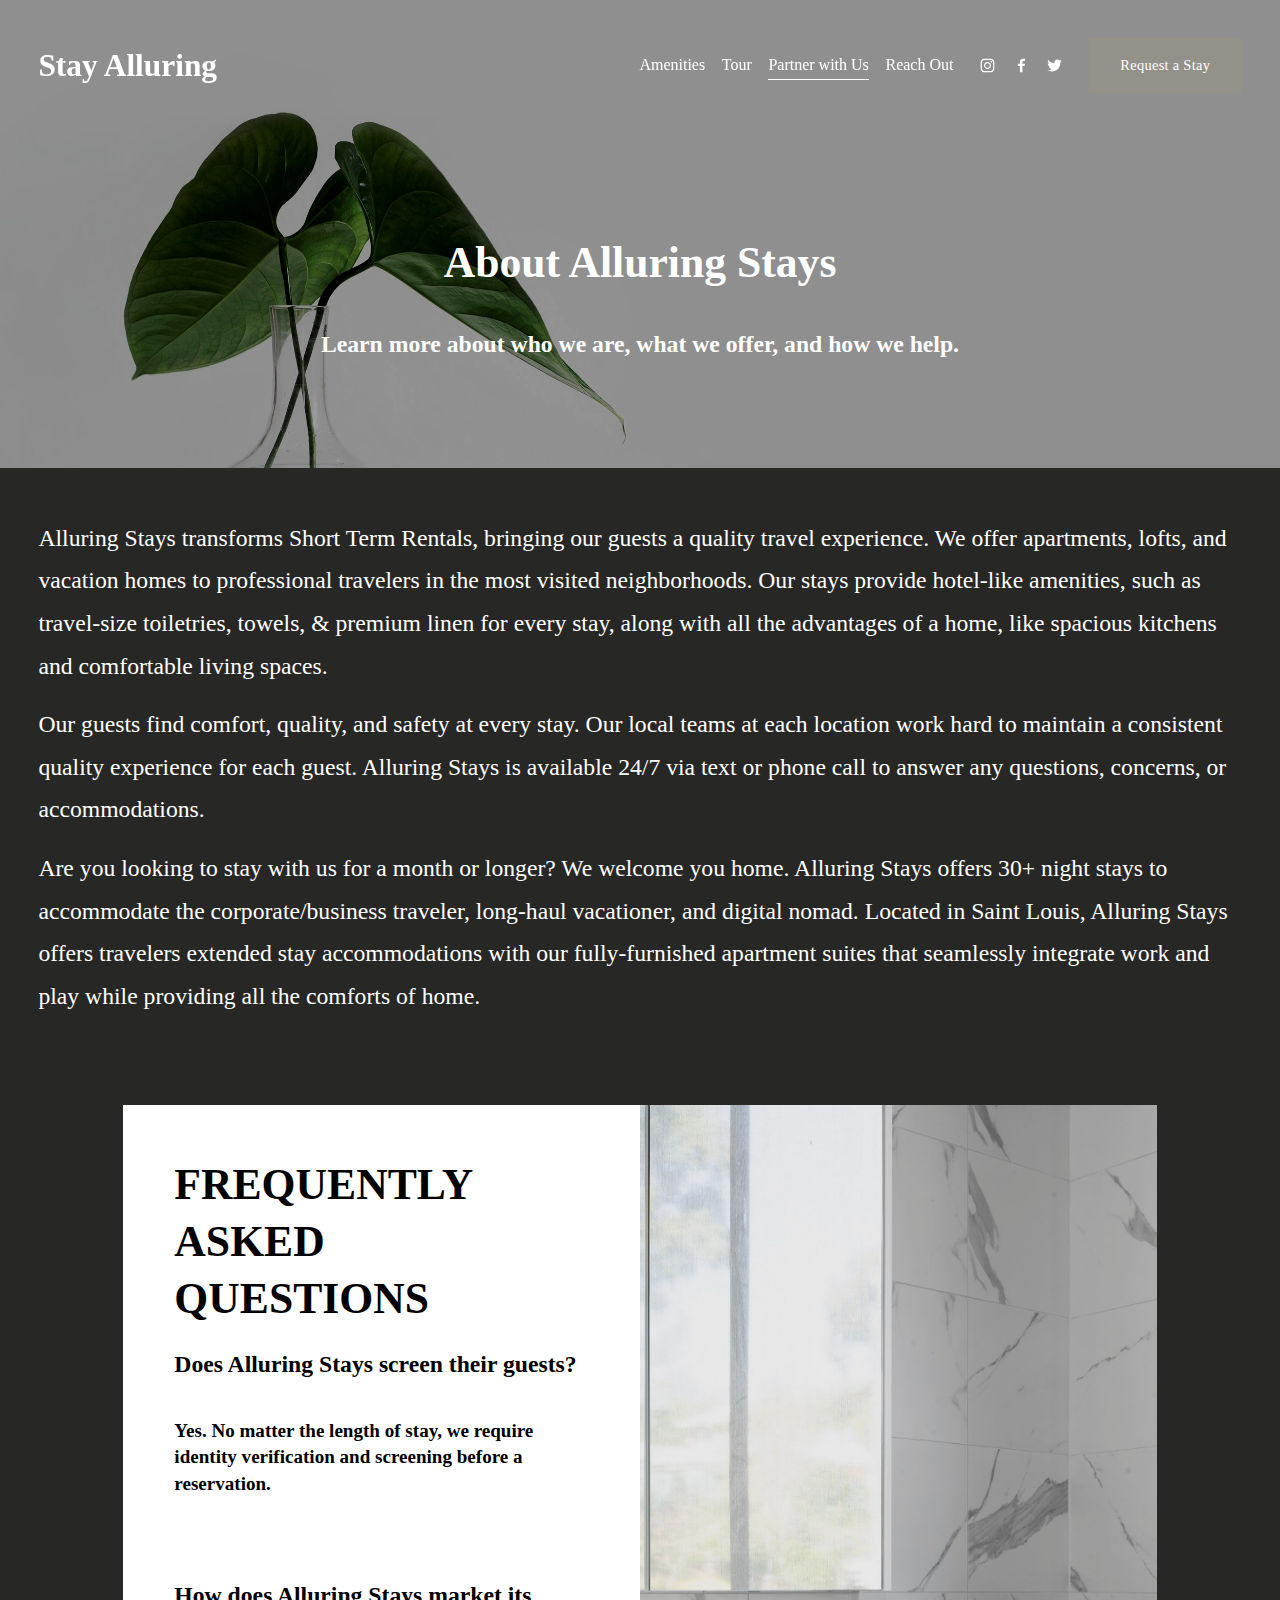
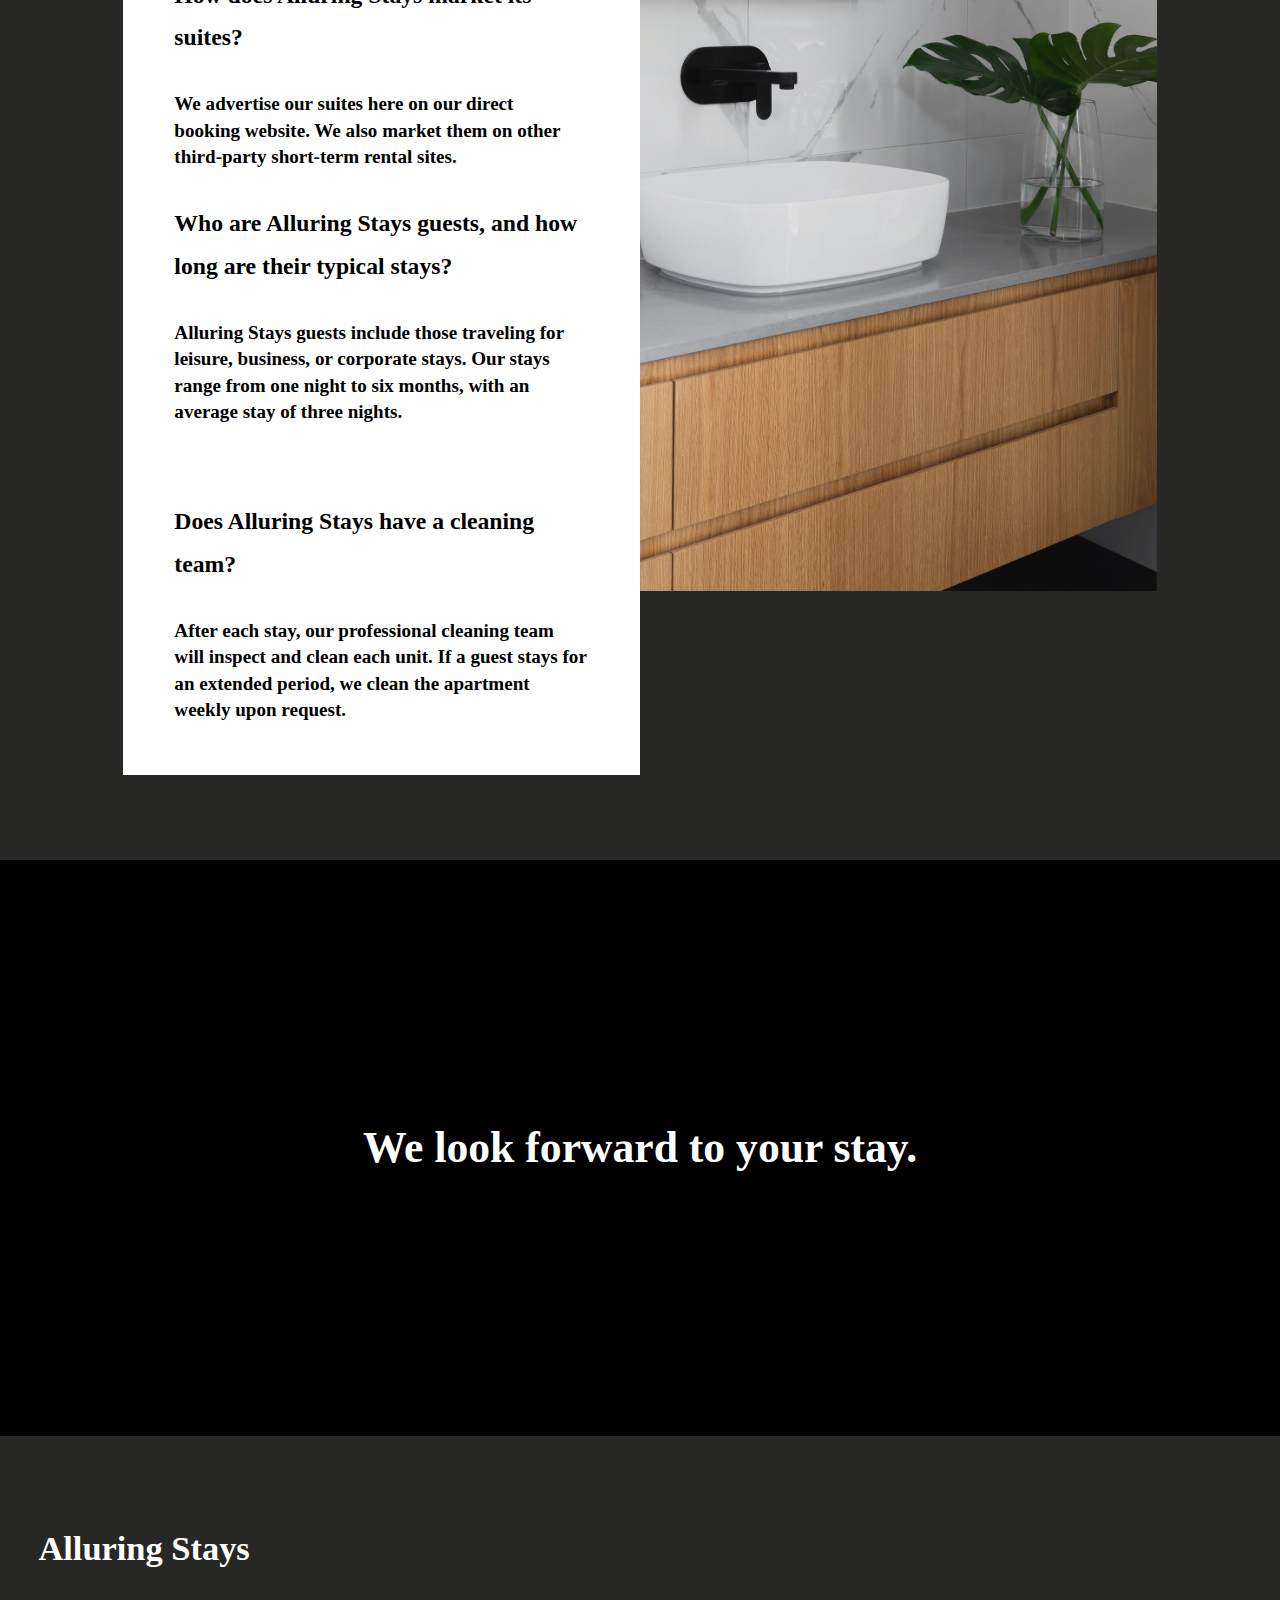
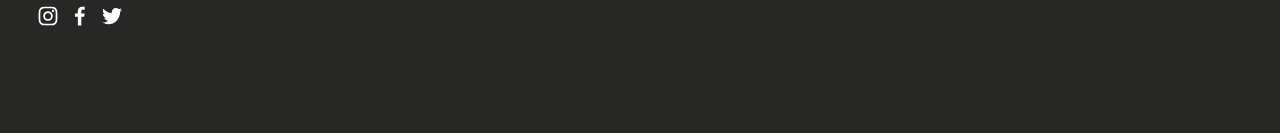
==== about-1.html @ cdf15f30 "first commit" ====
﻿<!doctype html>
<html xmlns:og="http://opengraphprotocol.org/schema/" xmlns:fb="http://www.facebook.com/2008/fbml" lang="en-US">
  <head>
    <meta http-equiv="X-UA-Compatible" content="IE=edge,chrome=1">
    <meta name="viewport" content="width=device-width, initial-scale=1">
    <!-- This is Squarespace. --><!-- buffalo-octagon-pfx3 -->
<!-- Removed by WebCopy --><!--<base href="">--><!-- Removed by WebCopy -->
<meta charset="utf-8">
<title>Partner with Us &mdash; Stay Alluring</title>
<meta http-equiv="Accept-CH" content="Sec-CH-UA-Platform-Version, Sec-CH-UA-Model"><link rel="icon" type="image/x-icon" href="universal/default-favicon.ico">
<link rel="canonical" href="about-1.html">
<meta property="og:site_name" content="Stay Alluring">
<meta property="og:title" content="Partner with Us &mdash; Stay Alluring">
<meta property="og:url" content="https://www.stayalluring.com/about-1">
<meta property="og:type" content="website">
<meta property="og:description" content="Partner with Alluring Stays. Learn more about who we are, what we offer, and how we help!">
<meta itemprop="name" content="Partner with Us — Stay Alluring">
<meta itemprop="url" content="https://www.stayalluring.com/about-1">
<meta itemprop="description" content="Partner with Alluring Stays. Learn more about who we are, what we offer, and how we help!">
<meta name="twitter:title" content="Partner with Us — Stay Alluring">
<meta name="twitter:url" content="https://www.stayalluring.com/about-1">
<meta name="twitter:card" content="summary">
<meta name="twitter:description" content="Partner with Alluring Stays. Learn more about who we are, what we offer, and how we help!">
<meta name="description" content="Partner with Alluring Stays. Learn more about who we are, what we offer, 
and how we help!">
<link rel="preconnect" href="index-1.htm">
<script type="text/javascript" src="ik/[base64].js"></script>
<script type="text/javascript">try{Typekit.load();}catch(e){}</script>
<script type="text/javascript" crossorigin="anonymous" defer="defer" nomodule="nomodule" src="%40sqs/polyfiller/1.6/legacy.js"></script>
<script type="text/javascript" crossorigin="anonymous" defer="defer" src="%40sqs/polyfiller/1.6/modern.js"></script>
<script type="text/javascript">SQUARESPACE_ROLLUPS = {};</script>
<script>(function(rollups, name) { if (!rollups[name]) { rollups[name] = {}; } rollups[name].js = ["//assets.squarespace.com/universal/scripts-compressed/extract-css-runtime-5c3c7b3efdf4eca904d2-min.en-US.js"]; })(SQUARESPACE_ROLLUPS, 'squarespace-extract_css_runtime');</script>
<script crossorigin="anonymous" src="universal/scripts-compressed/extract-css-runtime-5c3c7b3efdf4eca904d2-min.en-US.js" defer=""></script><script>(function(rollups, name) { if (!rollups[name]) { rollups[name] = {}; } rollups[name].js = ["//assets.squarespace.com/universal/scripts-compressed/extract-css-moment-js-vendor-6f117db4eb7fd4392375-min.en-US.js"]; })(SQUARESPACE_ROLLUPS, 'squarespace-extract_css_moment_js_vendor');</script>
<script crossorigin="anonymous" src="universal/scripts-compressed/extract-css-moment-js-vendor-6f117db4eb7fd4392375-min.en-US.js" defer=""></script><script>(function(rollups, name) { if (!rollups[name]) { rollups[name] = {}; } rollups[name].js = ["//assets.squarespace.com/universal/scripts-compressed/cldr-resource-pack-e94539391642d3b99900-min.en-US.js"]; })(SQUARESPACE_ROLLUPS, 'squarespace-cldr_resource_pack');</script>
<script crossorigin="anonymous" src="universal/scripts-compressed/cldr-resource-pack-e94539391642d3b99900-min.en-US.js" defer=""></script><script>(function(rollups, name) { if (!rollups[name]) { rollups[name] = {}; } rollups[name].js = ["//assets.squarespace.com/universal/scripts-compressed/common-vendors-stable-3598b219a3c023c1915a-min.en-US.js"]; })(SQUARESPACE_ROLLUPS, 'squarespace-common_vendors_stable');</script>
<script crossorigin="anonymous" src="universal/scripts-compressed/common-vendors-stable-3598b219a3c023c1915a-min.en-US.js" defer=""></script><script>(function(rollups, name) { if (!rollups[name]) { rollups[name] = {}; } rollups[name].js = ["//assets.squarespace.com/universal/scripts-compressed/common-vendors-0a2b4f1dcad0a9ebf731-min.en-US.js"]; })(SQUARESPACE_ROLLUPS, 'squarespace-common_vendors');</script>
<script crossorigin="anonymous" src="universal/scripts-compressed/common-vendors-0a2b4f1dcad0a9ebf731-min.en-US.js" defer=""></script><script>(function(rollups, name) { if (!rollups[name]) { rollups[name] = {}; } rollups[name].js = ["//assets.squarespace.com/universal/scripts-compressed/common-dc3bc30805b88f570a69-min.en-US.js"]; })(SQUARESPACE_ROLLUPS, 'squarespace-common');</script>
<script crossorigin="anonymous" src="universal/scripts-compressed/common-dc3bc30805b88f570a69-min.en-US.js" defer=""></script><script>(function(rollups, name) { if (!rollups[name]) { rollups[name] = {}; } rollups[name].js = ["//assets.squarespace.com/universal/scripts-compressed/performance-1c9780e4cd4658e7d347-min.en-US.js"]; })(SQUARESPACE_ROLLUPS, 'squarespace-performance');</script>
<script crossorigin="anonymous" src="universal/scripts-compressed/performance-1c9780e4cd4658e7d347-min.en-US.js" defer=""></script><script data-name="static-context">Static = window.Static || {}; Static.SQUARESPACE_CONTEXT = {"facebookAppId":"314192535267336","facebookApiVersion":"v6.0","rollups":{"squarespace-announcement-bar":{"js":"//assets.squarespace.com/universal/scripts-compressed/announcement-bar-b2dedf1d1900e1f61772-min.en-US.js"},"squarespace-audio-player":{"css":"//assets.squarespace.com/universal/styles-compressed/audio-player-9fb16b1675c0ff315dae-min.en-US.css","js":"//assets.squarespace.com/universal/scripts-compressed/audio-player-b6c37b7b8b33e436e5dc-min.en-US.js"},"squarespace-blog-collection-list":{"css":"//assets.squarespace.com/universal/styles-compressed/blog-collection-list-0106e2d3707028a62a85-min.en-US.css","js":"//assets.squarespace.com/universal/scripts-compressed/blog-collection-list-b6bb6edaa6a7af4e12f9-min.en-US.js"},"squarespace-calendar-block-renderer":{"css":"//assets.squarespace.com/universal/styles-compressed/calendar-block-renderer-0e361398b7723c9dc63e-min.en-US.css","js":"//assets.squarespace.com/universal/scripts-compressed/calendar-block-renderer-6ea092a5c1bb269ac2d6-min.en-US.js"},"squarespace-chartjs-helpers":{"css":"//assets.squarespace.com/universal/styles-compressed/chartjs-helpers-e1c09c17d776634c0edc-min.en-US.css","js":"//assets.squarespace.com/universal/scripts-compressed/chartjs-helpers-1aa453f5abaa2bd917c5-min.en-US.js"},"squarespace-comments":{"css":"//assets.squarespace.com/universal/styles-compressed/comments-24b74a0326eae0cd5049-min.en-US.css","js":"//assets.squarespace.com/universal/scripts-compressed/comments-c8b6068c8ba98ba2f972-min.en-US.js"},"squarespace-custom-css-popup":{"css":"//assets.squarespace.com/universal/styles-compressed/custom-css-popup-ccbe99d9b9365a904c2f-min.en-US.css","js":"//assets.squarespace.com/universal/scripts-compressed/custom-css-popup-03488a61b0e4b7dac7f6-min.en-US.js"},"squarespace-dialog":{"css":"//assets.squarespace.com/universal/styles-compressed/dialog-0e87500f7ac66c278b99-min.en-US.css","js":"//assets.squarespace.com/universal/scripts-compressed/dialog-af3ca24f44e70468a9e5-min.en-US.js"},"squarespace-events-collection":{"css":"//assets.squarespace.com/universal/styles-compressed/events-collection-0e361398b7723c9dc63e-min.en-US.css","js":"//assets.squarespace.com/universal/scripts-compressed/events-collection-9e75cd1df4542271a4eb-min.en-US.js"},"squarespace-form-rendering-utils":{"js":"//assets.squarespace.com/universal/scripts-compressed/form-rendering-utils-f55151b7cbc3625b6d65-min.en-US.js"},"squarespace-forms":{"css":"//assets.squarespace.com/universal/styles-compressed/forms-8d93ba2c12ff0765b64c-min.en-US.css","js":"//assets.squarespace.com/universal/scripts-compressed/forms-9a60809b42458972ca38-min.en-US.js"},"squarespace-gallery-collection-list":{"css":"//assets.squarespace.com/universal/styles-compressed/gallery-collection-list-0106e2d3707028a62a85-min.en-US.css","js":"//assets.squarespace.com/universal/scripts-compressed/gallery-collection-list-dc6469eba74ebe7253ef-min.en-US.js"},"squarespace-image-zoom":{"css":"//assets.squarespace.com/universal/styles-compressed/image-zoom-0106e2d3707028a62a85-min.en-US.css","js":"//assets.squarespace.com/universal/scripts-compressed/image-zoom-22914d651e1dc7538623-min.en-US.js"},"squarespace-pinterest":{"css":"//assets.squarespace.com/universal/styles-compressed/pinterest-0106e2d3707028a62a85-min.en-US.css","js":"//assets.squarespace.com/universal/scripts-compressed/pinterest-550239a4479186a47f15-min.en-US.js"},"squarespace-popup-overlay":{"css":"//assets.squarespace.com/universal/styles-compressed/popup-overlay-b2bf7df4402e207cd72c-min.en-US.css","js":"//assets.squarespace.com/universal/scripts-compressed/popup-overlay-559d12c08eb7e6e2ba18-min.en-US.js"},"squarespace-product-quick-view":{"css":"//assets.squarespace.com/universal/styles-compressed/product-quick-view-4aec27f1bd826750e9db-min.en-US.css","js":"//assets.squarespace.com/universal/scripts-compressed/product-quick-view-1f86bde551fe7f4c74ee-min.en-US.js"},"squarespace-products-collection-item-v2":{"css":"//assets.squarespace.com/universal/styles-compressed/products-collection-item-v2-0106e2d3707028a62a85-min.en-US.css","js":"//assets.squarespace.com/universal/scripts-compressed/products-collection-item-v2-a81534e7f900ef288681-min.en-US.js"},"squarespace-products-collection-list-v2":{"css":"//assets.squarespace.com/universal/styles-compressed/products-collection-list-v2-0106e2d3707028a62a85-min.en-US.css","js":"//assets.squarespace.com/universal/scripts-compressed/products-collection-list-v2-fecaf747726852bafec9-min.en-US.js"},"squarespace-search-page":{"css":"//assets.squarespace.com/universal/styles-compressed/search-page-dcc0462e30efbd6dc562-min.en-US.css","js":"//assets.squarespace.com/universal/scripts-compressed/search-page-8f3ada5172804f05bb9a-min.en-US.js"},"squarespace-search-preview":{"js":"//assets.squarespace.com/universal/scripts-compressed/search-preview-219af6681f48abfa20a5-min.en-US.js"},"squarespace-simple-liking":{"css":"//assets.squarespace.com/universal/styles-compressed/simple-liking-a9eb87c1b73b199ce387-min.en-US.css","js":"//assets.squarespace.com/universal/scripts-compressed/simple-liking-cc62b0e68df94c001906-min.en-US.js"},"squarespace-social-buttons":{"css":"//assets.squarespace.com/universal/styles-compressed/social-buttons-98ee3a678d356d849b76-min.en-US.css","js":"//assets.squarespace.com/universal/scripts-compressed/social-buttons-ade4a1de964cd8497d2c-min.en-US.js"},"squarespace-tourdates":{"css":"//assets.squarespace.com/universal/styles-compressed/tourdates-0106e2d3707028a62a85-min.en-US.css","js":"//assets.squarespace.com/universal/scripts-compressed/tourdates-572c7f31b3de354813d8-min.en-US.js"},"squarespace-website-overlays-manager":{"css":"//assets.squarespace.com/universal/styles-compressed/website-overlays-manager-6dfb472f441e39d78b13-min.en-US.css","js":"//assets.squarespace.com/universal/scripts-compressed/website-overlays-manager-141a7893b6bc629fdd37-min.en-US.js"}},"pageType":2,"website":{"id":"6289b768195c3150826eab06","identifier":"buffalo-octagon-pfx3","websiteType":1,"contentModifiedOn":1691187821043,"cloneable":false,"hasBeenCloneable":false,"siteStatus":{},"language":"en-US","timeZone":"America/Los_Angeles","machineTimeZoneOffset":-25200000,"timeZoneOffset":-25200000,"timeZoneAbbr":"PDT","siteTitle":"Stay Alluring","fullSiteTitle":"Partner with Us \u2014 Stay Alluring","siteDescription":"","shareButtonOptions":{"7":true,"2":true,"4":true,"6":true,"3":true,"8":true,"1":true},"authenticUrl":"https://www.stayalluring.com","internalUrl":"https://buffalo-octagon-pfx3.squarespace.com","baseUrl":"https://www.stayalluring.com","primaryDomain":"www.stayalluring.com","sslSetting":3,"isHstsEnabled":true,"socialAccounts":[{"serviceId":64,"screenname":"Instagram","addedOn":1653192553249,"profileUrl":"https://www.instagram.com/alluringstays/","iconEnabled":true,"serviceName":"instagram-unauth"},{"serviceId":60,"addedOn":1653192553256,"profileUrl":"https://www.facebook.com/squarespace","iconEnabled":true,"serviceName":"facebook-unauth"},{"serviceId":62,"addedOn":1653192553261,"profileUrl":"https://twitter.com/squarespace","iconEnabled":true,"serviceName":"twitter-unauth"}],"typekitId":"","statsMigrated":false,"imageMetadataProcessingEnabled":false,"captchaSettings":{"enabledForDonations":false},"showOwnerLogin":false},"websiteSettings":{"id":"6289b769195c3150826eab08","websiteId":"6289b768195c3150826eab06","subjects":[],"country":"US","state":"NV","simpleLikingEnabled":true,"popupOverlaySettings":{"style":1,"enabledPages":[]},"commentLikesAllowed":true,"commentAnonAllowed":true,"commentThreaded":true,"commentApprovalRequired":false,"commentAvatarsOn":true,"commentSortType":2,"commentFlagThreshold":0,"commentFlagsAllowed":true,"commentEnableByDefault":true,"commentDisableAfterDaysDefault":0,"disqusShortname":"","commentsEnabled":false,"storeSettings":{"returnPolicy":null,"termsOfService":null,"privacyPolicy":null,"expressCheckout":false,"continueShoppingLinkUrl":"/","useLightCart":false,"showNoteField":false,"shippingCountryDefaultValue":"US","billToShippingDefaultValue":false,"showShippingPhoneNumber":true,"isShippingPhoneRequired":false,"showBillingPhoneNumber":true,"isBillingPhoneRequired":false,"currenciesSupported":["USD","CAD","GBP","AUD","EUR","CHF","NOK","SEK","DKK","NZD","SGD","MXN","HKD","CZK","ILS","MYR","RUB","PHP","PLN","THB","BRL","ARS","COP","IDR","INR","JPY","ZAR"],"defaultCurrency":"USD","selectedCurrency":"USD","measurementStandard":1,"showCustomCheckoutForm":false,"checkoutPageMarketingOptInEnabled":true,"enableMailingListOptInByDefault":false,"sameAsRetailLocation":false,"merchandisingSettings":{"scarcityEnabledOnProductItems":false,"scarcityEnabledOnProductBlocks":false,"scarcityMessageType":"DEFAULT_SCARCITY_MESSAGE","scarcityThreshold":10,"multipleQuantityAllowedForServices":true,"restockNotificationsEnabled":false,"restockNotificationsSuccessText":"","restockNotificationsMailingListSignUpEnabled":false,"relatedProductsEnabled":false,"relatedProductsOrdering":"random","soldOutVariantsDropdownDisabled":false,"productComposerOptedIn":false,"productComposerABTestOptedOut":false,"productReviewsEnabled":false},"minimumOrderSubtotalEnabled":false,"minimumOrderSubtotal":{"currency":"USD","value":"0.00"},"isLive":false,"multipleQuantityAllowedForServices":true},"useEscapeKeyToLogin":false,"ssBadgeType":1,"ssBadgePosition":4,"ssBadgeVisibility":1,"ssBadgeDevices":1,"pinterestOverlayOptions":{"mode":"disabled"},"ampEnabled":false,"userAccountsSettings":{"loginAllowed":false,"signupAllowed":false}},"cookieSettings":{"isCookieBannerEnabled":false,"isRestrictiveCookiePolicyEnabled":false,"isRestrictiveCookiePolicyAbsolute":false,"cookieBannerText":"","cookieBannerTheme":"","cookieBannerVariant":"","cookieBannerPosition":"","cookieBannerCtaVariant":"","cookieBannerCtaText":"","cookieBannerAcceptType":"OPT_IN","cookieBannerOptOutCtaText":"","cookieBannerHasOptOut":false,"cookieBannerHasManageCookies":true,"cookieBannerManageCookiesLabel":""},"websiteCloneable":false,"collection":{"title":"Partner with Us","id":"6289e012b737e60574cab752","fullUrl":"/about-1","type":10,"permissionType":1},"subscribed":false,"appDomain":"squarespace.com","templateTweakable":true,"tweakJSON":{"form-use-theme-colors":"false","header-logo-height":"20px","header-mobile-logo-max-height":"30px","header-vert-padding":"3vw","header-width":"Inset","maxPageWidth":"1400px","pagePadding":"3vw","tweak-blog-alternating-side-by-side-image-aspect-ratio":"1:1 Square","tweak-blog-alternating-side-by-side-image-spacing":"6%","tweak-blog-alternating-side-by-side-meta-spacing":"20px","tweak-blog-alternating-side-by-side-primary-meta":"Categories","tweak-blog-alternating-side-by-side-read-more-spacing":"20px","tweak-blog-alternating-side-by-side-secondary-meta":"Date","tweak-blog-basic-grid-columns":"2","tweak-blog-basic-grid-image-aspect-ratio":"3:2 Standard","tweak-blog-basic-grid-image-spacing":"50px","tweak-blog-basic-grid-meta-spacing":"37px","tweak-blog-basic-grid-primary-meta":"Categories","tweak-blog-basic-grid-read-more-spacing":"37px","tweak-blog-basic-grid-secondary-meta":"Date","tweak-blog-item-custom-width":"75","tweak-blog-item-show-author-profile":"true","tweak-blog-item-width":"Medium","tweak-blog-masonry-columns":"2","tweak-blog-masonry-horizontal-spacing":"30px","tweak-blog-masonry-image-spacing":"20px","tweak-blog-masonry-meta-spacing":"20px","tweak-blog-masonry-primary-meta":"Categories","tweak-blog-masonry-read-more-spacing":"20px","tweak-blog-masonry-secondary-meta":"Date","tweak-blog-masonry-vertical-spacing":"30px","tweak-blog-side-by-side-image-aspect-ratio":"1:1 Square","tweak-blog-side-by-side-image-spacing":"6%","tweak-blog-side-by-side-meta-spacing":"20px","tweak-blog-side-by-side-primary-meta":"Categories","tweak-blog-side-by-side-read-more-spacing":"20px","tweak-blog-side-by-side-secondary-meta":"Date","tweak-blog-single-column-image-spacing":"50px","tweak-blog-single-column-meta-spacing":"30px","tweak-blog-single-column-primary-meta":"Categories","tweak-blog-single-column-read-more-spacing":"30px","tweak-blog-single-column-secondary-meta":"Date","tweak-events-stacked-show-thumbnails":"true","tweak-events-stacked-thumbnail-size":"3:2 Standard","tweak-fixed-header":"false","tweak-fixed-header-style":"Basic","tweak-global-animations-animation-curve":"ease","tweak-global-animations-animation-delay":"0.1s","tweak-global-animations-animation-duration":"0.1s","tweak-global-animations-animation-style":"fade","tweak-global-animations-animation-type":"none","tweak-global-animations-complexity-level":"detailed","tweak-global-animations-enabled":"false","tweak-portfolio-grid-basic-custom-height":"50","tweak-portfolio-grid-overlay-custom-height":"50","tweak-portfolio-hover-follow-acceleration":"10%","tweak-portfolio-hover-follow-animation-duration":"Medium","tweak-portfolio-hover-follow-animation-type":"Fade","tweak-portfolio-hover-follow-delimiter":"Forward Slash","tweak-portfolio-hover-follow-front":"false","tweak-portfolio-hover-follow-layout":"Inline","tweak-portfolio-hover-follow-size":"75","tweak-portfolio-hover-follow-text-spacing-x":"1.5","tweak-portfolio-hover-follow-text-spacing-y":"1.5","tweak-portfolio-hover-static-animation-duration":"Medium","tweak-portfolio-hover-static-animation-type":"Scale Up","tweak-portfolio-hover-static-delimiter":"Forward Slash","tweak-portfolio-hover-static-front":"false","tweak-portfolio-hover-static-layout":"Stacked","tweak-portfolio-hover-static-size":"75","tweak-portfolio-hover-static-text-spacing-x":"1.5","tweak-portfolio-hover-static-text-spacing-y":"1.5","tweak-portfolio-index-background-animation-duration":"Medium","tweak-portfolio-index-background-animation-type":"Fade","tweak-portfolio-index-background-custom-height":"50","tweak-portfolio-index-background-delimiter":"None","tweak-portfolio-index-background-height":"Large","tweak-portfolio-index-background-horizontal-alignment":"Center","tweak-portfolio-index-background-link-format":"Stacked","tweak-portfolio-index-background-persist":"false","tweak-portfolio-index-background-vertical-alignment":"Middle","tweak-portfolio-index-background-width":"Full","tweak-product-basic-item-click-action":"None","tweak-product-basic-item-gallery-aspect-ratio":"3:4 Three-Four (Vertical)","tweak-product-basic-item-gallery-design":"Slideshow","tweak-product-basic-item-gallery-width":"50%","tweak-product-basic-item-hover-action":"None","tweak-product-basic-item-image-spacing":"3vw","tweak-product-basic-item-image-zoom-factor":"2","tweak-product-basic-item-product-variant-display":"Dropdown","tweak-product-basic-item-thumbnail-placement":"Side","tweak-product-basic-item-variant-picker-layout":"Dropdowns","tweak-products-add-to-cart-button":"false","tweak-products-columns":"2","tweak-products-gutter-column":"2vw","tweak-products-gutter-row":"2vw","tweak-products-header-text-alignment":"Middle","tweak-products-image-aspect-ratio":"1:1 Square","tweak-products-image-text-spacing":"0.5vw","tweak-products-mobile-columns":"1","tweak-products-text-alignment":"Left","tweak-products-width":"Full","tweak-transparent-header":"true"},"templateId":"5c5a519771c10ba3470d8101","templateVersion":"7.1","pageFeatures":[1,2,4],"gmRenderKey":"QUl6YVN5Q0JUUk9xNkx1dkZfSUUxcjQ2LVQ0QWVUU1YtMGQ3bXk4","templateScriptsRootUrl":"https://static1.squarespace.com/static/vta/5c5a519771c10ba3470d8101/scripts/","betaFeatureFlags":["is_feature_gate_refresh_enabled","hide_header_footer_beta","hideable_header_footer","campaigns_discount_section_in_blasts","campaigns_thumbnail_layout","hideable_header_footer_for_memberareas","commerce_paywall_renewal_notifications","supports_versioned_template_assets","pdp_subs_otp_buttons","background_art_onboarding","campaigns_global_uc_ab","toggle_preview_new_shortcut","i18n_beta_website_locales","pdp_subs_otp_visitor_site","google_consent_v2","nested_categories_migration_enabled","marketing_landing_page","scripts_defer","enable_css_variable_tweaks","hideable_header_footer_for_courses","new_stacked_index","order_status_page_checkout_landing_enabled","fluid_engine_clean_up_grid_contextual_change","nested_categories","themes","crm_product_contacts_use_mfe","hideable_header_footer_for_videos","pages_panel_v3_search_bar","campaigns_discount_section_in_automations","unify_edit_mode_p2","commerce_etsy_shipping_import","override_block_styles","customer_account_creation_recaptcha","visitor_react_forms","send_local_pickup_ready_email","website_fonts","crm_redesign_phase_1","accounting_orders_sync","fluid_engine","collection_typename_switching","commerce_etsy_product_import","member_areas_feature","commerce_subscription_renewal_notifications","campaigns_new_image_layout_picker","digital_products_personal_plan_access","commerce_site_visitor_metrics","commsplat_forms_visitor_profile","commerce_clearpay","campaigns_import_discounts","customer_accounts_email_verification","commerce_order_status_access"],"videoAssetsFeatureFlags":["mux-data-video-collection","mux-data-course-collection"],"impersonatedSession":false,"tzData":{"zones":[[-480,"US","P%sT",null]],"rules":{"US":[[1967,2006,null,"Oct","lastSun","2:00","0","S"],[1987,2006,null,"Apr","Sun>=1","2:00","1:00","D"],[2007,"max",null,"Mar","Sun>=8","2:00","1:00","D"],[2007,"max",null,"Nov","Sun>=1","2:00","0","S"]]}},"showAnnouncementBar":false,"recaptchaEnterpriseContext":{"recaptchaEnterpriseSiteKey":"6LdDFQwjAAAAAPigEvvPgEVbb7QBm-TkVJdDTlAv"},"i18nContext":{"timeZoneData":{"id":"America/Los_Angeles","name":"Pacific Time"}},"env":"PRODUCTION"};</script><script type="application/ld+json">{"url":"https://www.stayalluring.com","name":"Stay Alluring","description":"","@context":"http://schema.org","@type":"WebSite"}</script><link rel="stylesheet" type="text/css" href="static/versioned-site-css/6289b768195c3150826eab06/18/5c5a519771c10ba3470d8101/6289b769195c3150826eab24/1530/site.css"><script>Static.COOKIE_BANNER_CAPABLE = true;</script>
<!-- End of Squarespace Headers -->
    
      <link rel="stylesheet" type="text/css" href="static/vta/5c5a519771c10ba3470d8101/versioned-assets/1716308142457-NTLQBPORVVYGYH5NWZVQ/static.css">
    
  </head>

  <body id="collection-6289e012b737e60574cab752" class="
      primary-button-style-solid primary-button-shape-square secondary-button-style-solid secondary-button-shape-square tertiary-button-style-solid tertiary-button-shape-square  form-field-style-solid form-field-shape-square form-field-border-all form-field-checkbox-type-icon form-field-checkbox-fill-solid form-field-checkbox-color-inverted form-field-checkbox-shape-square form-field-checkbox-layout-stack form-field-radio-type-icon form-field-radio-fill-solid form-field-radio-color-normal form-field-radio-shape-pill form-field-radio-layout-stack form-field-survey-fill-solid form-field-survey-color-normal form-field-survey-shape-pill form-field-hover-focus-outline form-submit-button-style-label header-overlay-alignment-center header-width-inset tweak-transparent-header  tweak-fixed-header-style-basic tweak-blog-alternating-side-by-side-width-full tweak-blog-alternating-side-by-side-image-aspect-ratio-11-square tweak-blog-alternating-side-by-side-text-alignment-left tweak-blog-alternating-side-by-side-read-more-style-show tweak-blog-alternating-side-by-side-image-text-alignment-middle tweak-blog-alternating-side-by-side-delimiter-bullet tweak-blog-alternating-side-by-side-meta-position-top tweak-blog-alternating-side-by-side-primary-meta-categories tweak-blog-alternating-side-by-side-secondary-meta-date tweak-blog-alternating-side-by-side-excerpt-show tweak-blog-basic-grid-width-full tweak-blog-basic-grid-image-aspect-ratio-32-standard tweak-blog-basic-grid-text-alignment-left tweak-blog-basic-grid-delimiter-bullet tweak-blog-basic-grid-image-placement-above tweak-blog-basic-grid-read-more-style-show tweak-blog-basic-grid-primary-meta-categories tweak-blog-basic-grid-secondary-meta-date tweak-blog-basic-grid-excerpt-show tweak-blog-item-width-medium tweak-blog-item-text-alignment-left tweak-blog-item-meta-position-above-title tweak-blog-item-show-categories tweak-blog-item-show-date tweak-blog-item-show-author-name tweak-blog-item-show-author-profile tweak-blog-item-delimiter-bullet tweak-blog-masonry-width-full tweak-blog-masonry-text-alignment-left tweak-blog-masonry-primary-meta-categories tweak-blog-masonry-secondary-meta-date tweak-blog-masonry-meta-position-top tweak-blog-masonry-read-more-style-show tweak-blog-masonry-delimiter-space tweak-blog-masonry-image-placement-above tweak-blog-masonry-excerpt-show tweak-blog-side-by-side-width-full tweak-blog-side-by-side-image-placement-left tweak-blog-side-by-side-image-aspect-ratio-11-square tweak-blog-side-by-side-primary-meta-categories tweak-blog-side-by-side-secondary-meta-date tweak-blog-side-by-side-meta-position-top tweak-blog-side-by-side-text-alignment-left tweak-blog-side-by-side-image-text-alignment-middle tweak-blog-side-by-side-read-more-style-show tweak-blog-side-by-side-delimiter-bullet tweak-blog-side-by-side-excerpt-show tweak-blog-single-column-width-full tweak-blog-single-column-text-alignment-center tweak-blog-single-column-image-placement-above tweak-blog-single-column-delimiter-bullet tweak-blog-single-column-read-more-style-show tweak-blog-single-column-primary-meta-categories tweak-blog-single-column-secondary-meta-date tweak-blog-single-column-meta-position-top tweak-blog-single-column-content-full-post tweak-events-stacked-width-full tweak-events-stacked-height-large  tweak-events-stacked-show-thumbnails tweak-events-stacked-thumbnail-size-32-standard tweak-events-stacked-date-style-with-text tweak-events-stacked-show-time tweak-events-stacked-show-location  tweak-events-stacked-show-excerpt   tweak-global-animations-complexity-level-detailed tweak-global-animations-animation-style-fade tweak-global-animations-animation-type-none tweak-global-animations-animation-curve-ease tweak-portfolio-grid-basic-width-full tweak-portfolio-grid-basic-height-large tweak-portfolio-grid-basic-image-aspect-ratio-11-square tweak-portfolio-grid-basic-text-alignment-left tweak-portfolio-grid-basic-hover-effect-fade tweak-portfolio-grid-overlay-width-full tweak-portfolio-grid-overlay-height-large tweak-portfolio-grid-overlay-image-aspect-ratio-11-square tweak-portfolio-grid-overlay-text-placement-center tweak-portfolio-grid-overlay-show-text-after-hover tweak-portfolio-index-background-link-format-stacked tweak-portfolio-index-background-width-full tweak-portfolio-index-background-height-large  tweak-portfolio-index-background-vertical-alignment-middle tweak-portfolio-index-background-horizontal-alignment-center tweak-portfolio-index-background-delimiter-none tweak-portfolio-index-background-animation-type-fade tweak-portfolio-index-background-animation-duration-medium tweak-portfolio-hover-follow-layout-inline  tweak-portfolio-hover-follow-delimiter-forward-slash tweak-portfolio-hover-follow-animation-type-fade tweak-portfolio-hover-follow-animation-duration-medium tweak-portfolio-hover-static-layout-stacked  tweak-portfolio-hover-static-delimiter-forward-slash tweak-portfolio-hover-static-animation-type-scale-up tweak-portfolio-hover-static-animation-duration-medium tweak-product-basic-item-product-variant-display-dropdown tweak-product-basic-item-product-subscription-display-radio tweak-product-basic-item-product-subscription-border-shape-square tweak-product-basic-item-width-full tweak-product-basic-item-gallery-aspect-ratio-34-three-four-vertical tweak-product-basic-item-text-alignment-left tweak-product-basic-item-navigation-breadcrumbs tweak-product-basic-item-description-position-below-price tweak-product-basic-item-description-position-mobile-below-add-to-cart-button tweak-product-basic-item-content-alignment-top tweak-product-basic-item-gallery-design-slideshow tweak-product-basic-item-gallery-placement-left tweak-product-basic-item-thumbnail-placement-side tweak-product-basic-item-click-action-none tweak-product-basic-item-hover-action-none tweak-product-basic-item-variant-picker-layout-dropdowns tweak-product-basic-item-add-to-cart-standalone tweak-product-basic-item-add-to-cart-mobile-standalone tweak-products-width-full tweak-products-image-aspect-ratio-11-square tweak-products-text-alignment-left  tweak-products-price-show tweak-products-nested-category-type-top tweak-products-category-title tweak-products-header-text-alignment-middle tweak-products-breadcrumbs image-block-poster-text-alignment-left image-block-card-content-position-center image-block-card-text-alignment-left image-block-overlap-content-position-center image-block-overlap-text-alignment-left image-block-collage-content-position-center image-block-collage-text-alignment-left image-block-stack-text-alignment-left hide-opentable-icons opentable-style-dark tweak-product-quick-view-button-style-floating tweak-product-quick-view-button-position-bottom tweak-product-quick-view-lightbox-excerpt-display-truncate tweak-product-quick-view-lightbox-show-arrows tweak-product-quick-view-lightbox-show-close-button tweak-product-quick-view-lightbox-controls-weight-light native-currency-code-usd collection-type-page collection-layout-default collection-6289e012b737e60574cab752 mobile-style-available sqs-seven-one
      
        show-pdp-subs-otp
      
      
        pdp_subs_otp_buttons_enabled
      
      
      
        
          
            
              
            
          
        
      
    " tabindex="-1">
    <div id="siteWrapper" class="clearfix site-wrapper">
      
        <div id="floatingCart" class="floating-cart hidden">
          <a href="cart.html" class="icon icon--stroke icon--fill icon--cart sqs-custom-cart">
            <span class="Cart-inner">
              



  <svg class="icon icon--cart" width="61" height="49" viewbox="0 0 61 49">
  <path fill-rule="evenodd" clip-rule="evenodd" d="M0.5 2C0.5 1.17157 1.17157 0.5 2 0.5H13.6362C14.3878 0.5 15.0234 1.05632 15.123 1.80135L16.431 11.5916H59C59.5122 11.5916 59.989 11.8529 60.2645 12.2847C60.54 12.7165 60.5762 13.2591 60.3604 13.7236L50.182 35.632C49.9361 36.1614 49.4054 36.5 48.8217 36.5H18.0453C17.2937 36.5 16.6581 35.9437 16.5585 35.1987L12.3233 3.5H2C1.17157 3.5 0.5 2.82843 0.5 2ZM16.8319 14.5916L19.3582 33.5H47.8646L56.6491 14.5916H16.8319Z"></path>
  <path d="M18.589 35H49.7083L60 13H16L18.589 35Z"></path>
  <path d="M21 49C23.2091 49 25 47.2091 25 45C25 42.7909 23.2091 41 21 41C18.7909 41 17 42.7909 17 45C17 47.2091 18.7909 49 21 49Z"></path>
  <path d="M45 49C47.2091 49 49 47.2091 49 45C49 42.7909 47.2091 41 45 41C42.7909 41 41 42.7909 41 45C41 47.2091 42.7909 49 45 49Z"></path>
</svg>

              <div class="legacy-cart icon-cart-quantity">
                <span class="sqs-cart-quantity">0</span>
              </div>
            </span>
          </a>
        </div>
      

      

















  <header data-test="header" id="header" class="
      
        
          black
        
      
      header theme-col--primary
    " data-section-theme="black" data-controller="Header" data-current-styles="{
  &quot;layout&quot;: &quot;navRight&quot;,
  &quot;action&quot;: {
    &quot;href&quot;: &quot;/request-a-stay&quot;,
    &quot;buttonText&quot;: &quot;Request a Stay&quot;,
    &quot;newWindow&quot;: false
  },
  &quot;showSocial&quot;: true,
  &quot;socialOptions&quot;: {
    &quot;socialBorderShape&quot;: &quot;none&quot;,
    &quot;socialBorderStyle&quot;: &quot;outline&quot;,
    &quot;socialBorderThickness&quot;: {
      &quot;unit&quot;: &quot;px&quot;,
      &quot;value&quot;: 1.0
    }
  },
  &quot;menuOverlayAnimation&quot;: &quot;fade&quot;,
  &quot;cartStyle&quot;: &quot;cart&quot;,
  &quot;cartText&quot;: &quot;Cart&quot;,
  &quot;showEmptyCartState&quot;: true,
  &quot;cartOptions&quot;: {
    &quot;iconType&quot;: &quot;solid-7&quot;,
    &quot;cartBorderShape&quot;: &quot;none&quot;,
    &quot;cartBorderStyle&quot;: &quot;outline&quot;,
    &quot;cartBorderThickness&quot;: {
      &quot;unit&quot;: &quot;px&quot;,
      &quot;value&quot;: 1.0
    }
  },
  &quot;showButton&quot;: true,
  &quot;showCart&quot;: false,
  &quot;showAccountLogin&quot;: true,
  &quot;headerStyle&quot;: &quot;dynamic&quot;,
  &quot;languagePicker&quot;: {
    &quot;enabled&quot;: false,
    &quot;iconEnabled&quot;: false,
    &quot;iconType&quot;: &quot;globe&quot;,
    &quot;flagShape&quot;: &quot;shiny&quot;,
    &quot;languageFlags&quot;: [ ]
  },
  &quot;mobileOptions&quot;: {
    &quot;layout&quot;: &quot;logoLeftNavRight&quot;,
    &quot;menuIcon&quot;: &quot;doubleLineHamburger&quot;,
    &quot;menuIconOptions&quot;: {
      &quot;style&quot;: &quot;doubleLineHamburger&quot;,
      &quot;thickness&quot;: {
        &quot;unit&quot;: &quot;px&quot;,
        &quot;value&quot;: 1.0
      }
    }
  },
  &quot;dynamicOptions&quot;: {
    &quot;border&quot;: {
      &quot;enabled&quot;: false,
      &quot;position&quot;: &quot;allSides&quot;,
      &quot;thickness&quot;: {
        &quot;unit&quot;: &quot;px&quot;,
        &quot;value&quot;: 4.0
      },
      &quot;color&quot;: {
        &quot;type&quot;: &quot;SITE_PALETTE_COLOR&quot;,
        &quot;sitePaletteColor&quot;: {
          &quot;colorName&quot;: &quot;black&quot;,
          &quot;alphaModifier&quot;: 1.0
        }
      }
    }
  },
  &quot;solidOptions&quot;: {
    &quot;headerOpacity&quot;: {
      &quot;unit&quot;: &quot;%&quot;,
      &quot;value&quot;: 100.0
    },
    &quot;border&quot;: {
      &quot;enabled&quot;: false,
      &quot;position&quot;: &quot;allSides&quot;,
      &quot;thickness&quot;: {
        &quot;unit&quot;: &quot;px&quot;,
        &quot;value&quot;: 4.0
      },
      &quot;color&quot;: {
        &quot;type&quot;: &quot;SITE_PALETTE_COLOR&quot;,
        &quot;sitePaletteColor&quot;: {
          &quot;colorName&quot;: &quot;black&quot;,
          &quot;alphaModifier&quot;: 1.0
        }
      }
    },
    &quot;dropShadow&quot;: {
      &quot;enabled&quot;: false,
      &quot;blur&quot;: {
        &quot;unit&quot;: &quot;px&quot;,
        &quot;value&quot;: 30.0
      },
      &quot;spread&quot;: {
        &quot;unit&quot;: &quot;px&quot;,
        &quot;value&quot;: 0.0
      },
      &quot;distance&quot;: {
        &quot;unit&quot;: &quot;px&quot;,
        &quot;value&quot;: 0.0
      },
      &quot;color&quot;: {
        &quot;type&quot;: &quot;SITE_PALETTE_COLOR&quot;,
        &quot;sitePaletteColor&quot;: {
          &quot;colorName&quot;: &quot;black&quot;,
          &quot;alphaModifier&quot;: 1.0
        }
      }
    },
    &quot;blurBackground&quot;: {
      &quot;enabled&quot;: false,
      &quot;blurRadius&quot;: {
        &quot;unit&quot;: &quot;px&quot;,
        &quot;value&quot;: 12.0
      }
    },
    &quot;backgroundColor&quot;: {
      &quot;type&quot;: &quot;SITE_PALETTE_COLOR&quot;,
      &quot;sitePaletteColor&quot;: {
        &quot;colorName&quot;: &quot;white&quot;,
        &quot;alphaModifier&quot;: 1.0
      }
    },
    &quot;navigationColor&quot;: {
      &quot;type&quot;: &quot;SITE_PALETTE_COLOR&quot;,
      &quot;sitePaletteColor&quot;: {
        &quot;colorName&quot;: &quot;black&quot;,
        &quot;alphaModifier&quot;: 1.0
      }
    }
  },
  &quot;gradientOptions&quot;: {
    &quot;gradientType&quot;: &quot;faded&quot;,
    &quot;headerOpacity&quot;: {
      &quot;unit&quot;: &quot;%&quot;,
      &quot;value&quot;: 90.0
    },
    &quot;border&quot;: {
      &quot;enabled&quot;: false,
      &quot;position&quot;: &quot;allSides&quot;,
      &quot;thickness&quot;: {
        &quot;unit&quot;: &quot;px&quot;,
        &quot;value&quot;: 4.0
      },
      &quot;color&quot;: {
        &quot;type&quot;: &quot;SITE_PALETTE_COLOR&quot;,
        &quot;sitePaletteColor&quot;: {
          &quot;colorName&quot;: &quot;black&quot;,
          &quot;alphaModifier&quot;: 1.0
        }
      }
    },
    &quot;dropShadow&quot;: {
      &quot;enabled&quot;: false,
      &quot;blur&quot;: {
        &quot;unit&quot;: &quot;px&quot;,
        &quot;value&quot;: 30.0
      },
      &quot;spread&quot;: {
        &quot;unit&quot;: &quot;px&quot;,
        &quot;value&quot;: 0.0
      },
      &quot;distance&quot;: {
        &quot;unit&quot;: &quot;px&quot;,
        &quot;value&quot;: 0.0
      },
      &quot;color&quot;: {
        &quot;type&quot;: &quot;SITE_PALETTE_COLOR&quot;,
        &quot;sitePaletteColor&quot;: {
          &quot;colorName&quot;: &quot;black&quot;,
          &quot;alphaModifier&quot;: 1.0
        }
      }
    },
    &quot;blurBackground&quot;: {
      &quot;enabled&quot;: false,
      &quot;blurRadius&quot;: {
        &quot;unit&quot;: &quot;px&quot;,
        &quot;value&quot;: 12.0
      }
    },
    &quot;backgroundColor&quot;: {
      &quot;type&quot;: &quot;SITE_PALETTE_COLOR&quot;,
      &quot;sitePaletteColor&quot;: {
        &quot;colorName&quot;: &quot;white&quot;,
        &quot;alphaModifier&quot;: 1.0
      }
    },
    &quot;navigationColor&quot;: {
      &quot;type&quot;: &quot;SITE_PALETTE_COLOR&quot;,
      &quot;sitePaletteColor&quot;: {
        &quot;colorName&quot;: &quot;black&quot;,
        &quot;alphaModifier&quot;: 1.0
      }
    }
  },
  &quot;dropShadowOptions&quot;: {
    &quot;enabled&quot;: false,
    &quot;blur&quot;: {
      &quot;unit&quot;: &quot;px&quot;,
      &quot;value&quot;: 12.0
    },
    &quot;spread&quot;: {
      &quot;unit&quot;: &quot;px&quot;,
      &quot;value&quot;: 0.0
    },
    &quot;distance&quot;: {
      &quot;unit&quot;: &quot;px&quot;,
      &quot;value&quot;: 12.0
    }
  },
  &quot;borderOptions&quot;: {
    &quot;enabled&quot;: false,
    &quot;position&quot;: &quot;allSides&quot;,
    &quot;thickness&quot;: {
      &quot;unit&quot;: &quot;px&quot;,
      &quot;value&quot;: 4.0
    },
    &quot;color&quot;: {
      &quot;type&quot;: &quot;SITE_PALETTE_COLOR&quot;,
      &quot;sitePaletteColor&quot;: {
        &quot;colorName&quot;: &quot;black&quot;,
        &quot;alphaModifier&quot;: 1.0
      }
    }
  },
  &quot;showPromotedElement&quot;: false,
  &quot;buttonVariant&quot;: &quot;primary&quot;,
  &quot;blurBackground&quot;: {
    &quot;enabled&quot;: false,
    &quot;blurRadius&quot;: {
      &quot;unit&quot;: &quot;px&quot;,
      &quot;value&quot;: 12.0
    }
  },
  &quot;headerOpacity&quot;: {
    &quot;unit&quot;: &quot;%&quot;,
    &quot;value&quot;: 100.0
  }
}" data-section-id="header" data-header-style="dynamic" data-language-picker="{
  &quot;enabled&quot;: false,
  &quot;iconEnabled&quot;: false,
  &quot;iconType&quot;: &quot;globe&quot;,
  &quot;flagShape&quot;: &quot;shiny&quot;,
  &quot;languageFlags&quot;: [ ]
}" data-first-focusable-element="" tabindex="-1" style="
      
        
        
          --headerBorderColor: hsla(var(--black-hsl), 1);
        
      
      
        --solidHeaderBackgroundColor: hsla(var(--white-hsl), 1);
      
      
        --solidHeaderNavigationColor: hsla(var(--black-hsl), 1);
      
      
        --gradientHeaderBackgroundColor: hsla(var(--white-hsl), 1);
      
      
        --gradientHeaderNavigationColor: hsla(var(--black-hsl), 1);
      
    ">
    
<div class="sqs-announcement-bar-dropzone"></div>

    <div class="header-announcement-bar-wrapper">
      
      <a href="#page" class="header-skip-link sqs-button-element--primary">
        Skip to Content
      </a>
      


<style>
    @supports (-webkit-backdrop-filter: none) or (backdrop-filter: none) {
        .header-blur-background {
            
            
        }
    }
</style>
      <div class="header-border" data-header-style="dynamic" data-header-usability-enabled="true" data-header-border="false" data-test="header-border" style="






  
    border-width: 0px !important;
  



  



"></div>
      <div class="header-dropshadow" data-header-style="dynamic" data-header-usability-enabled="true" data-header-dropshadow="false" data-test="header-dropshadow" style="


  
"></div>
      
      

      <div class='header-inner container--fluid
        
        
        
         header-mobile-layout-logo-left-nav-right
        
        
        
        
        
        
         header-layout-nav-right
        
        
        
        
        
        
        
        
        ' style="






  
    padding: 0;
  



" data-test="header-inner">
        <!-- Background -->
        <div class="header-background theme-bg--primary"></div>

        <div class="header-display-desktop" data-content-field="site-title">
          

          

          

          

          

          
          
            
            <!-- Social -->
            
              
            
          
            
            <!-- Title and nav wrapper -->
            <div class="header-title-nav-wrapper">
              

              

              
                
                <!-- Title -->
                
                  <div class="
                      header-title
                      
                    " data-animation-role="header-element">
                    
                      <div class="header-title-text">
                        <a id="site-title" href="index.html" data-animation-role="header-element">Stay Alluring</a>
                      </div>
                    
                    
                  </div>
                
              
                
                <!-- Nav -->
                <div class="header-nav">
                  <div class="header-nav-wrapper">
                    <nav class="header-nav-list">
                      


  
    <div class="header-nav-item header-nav-item--collection">
      <a href="amenities.html" data-animation-role="header-element">
        Amenities
      </a>
    </div>
  
  
  


  
    <div class="header-nav-item header-nav-item--collection">
      <a href="tour.html" data-animation-role="header-element">
        Tour
      </a>
    </div>
  
  
  


  
    <div class="header-nav-item header-nav-item--collection header-nav-item--active">
      <a href="about-1.html" data-animation-role="header-element" aria-current="page">
        Partner with Us
      </a>
    </div>
  
  
  


  
    <div class="header-nav-item header-nav-item--collection">
      <a href="contact.html" data-animation-role="header-element">
        Reach Out
      </a>
    </div>
  
  
  



                    </nav>
                  </div>
                </div>
              
              
            </div>
          
            
            <!-- Actions -->
            <div class="header-actions header-actions--right">
              
              
                
                  <div class="header-actions-action header-actions-action--social">
                    
                      
                        <a class="icon icon--fill  header-icon header-icon-border-shape-none header-icon-border-style-outline" href="https://www.instagram.com/alluringstays/" target="_blank" aria-label="Instagram">
                          <svg viewbox="23 23 64 64">
                            <use xlink:href="#instagram-unauth-icon" width="110" height="110"></use>
                          </svg>
                        </a>
                      
                        <a class="icon icon--fill  header-icon header-icon-border-shape-none header-icon-border-style-outline" href="https://www.facebook.com/squarespace" target="_blank" aria-label="facebook-unauth">
                          <svg viewbox="23 23 64 64">
                            <use xlink:href="#facebook-unauth-icon" width="110" height="110"></use>
                          </svg>
                        </a>
                      
                        <a class="icon icon--fill  header-icon header-icon-border-shape-none header-icon-border-style-outline" href="https://twitter.com/squarespace" target="_blank" aria-label="twitter-unauth">
                          <svg viewbox="23 23 64 64">
                            <use xlink:href="#twitter-unauth-icon" width="110" height="110"></use>
                          </svg>
                        </a>
                      
                    
                  </div>
                
              

              

            
            

              
              <div class="showOnMobile">
                
              </div>

              
              <div class="showOnDesktop">
                
              </div>

              
                <div class="header-actions-action header-actions-action--cta" data-animation-role="header-element">
                  <a class="btn btn--border theme-btn--primary-inverse sqs-button-element--primary" href="request-a-stay.html">
                    Request a Stay
                  </a>
                </div>
              
            </div>
          
            


<style>
  .top-bun, 
  .patty, 
  .bottom-bun {
    height: 1px;
  }
</style>

<!-- Burger -->
<div class="header-burger

  menu-overlay-has-visible-non-navigation-items

" data-animation-role="header-element">
  <button class="header-burger-btn burger" data-test="header-burger">
    <span hidden="" class="js-header-burger-open-title visually-hidden">Open Menu</span>
    <span hidden="" class="js-header-burger-close-title visually-hidden">Close Menu</span>
    <div class="burger-box">
      <div class="burger-inner header-menu-icon-doubleLineHamburger">
        <div class="top-bun"></div>
        <div class="patty"></div>
        <div class="bottom-bun"></div>
      </div>
    </div>
  </button>
</div>

          
          
          
          
          

        </div>
        <div class="header-display-mobile" data-content-field="site-title">
          
            
            <!-- Social -->
            
              
            
          
            
            <!-- Title and nav wrapper -->
            <div class="header-title-nav-wrapper">
              

              

              
                
                <!-- Title -->
                
                  <div class="
                      header-title
                      
                    " data-animation-role="header-element">
                    
                      <div class="header-title-text">
                        <a id="site-title" href="index.htm" data-animation-role="header-element">Stay Alluring</a>
                      </div>
                    
                    
                  </div>
                
              
                
                <!-- Nav -->
                <div class="header-nav">
                  <div class="header-nav-wrapper">
                    <nav class="header-nav-list">
                      


  
    <div class="header-nav-item header-nav-item--collection">
      <a href="amenities.html" data-animation-role="header-element">
        Amenities
      </a>
    </div>
  
  
  


  
    <div class="header-nav-item header-nav-item--collection">
      <a href="tour.html" data-animation-role="header-element">
        Tour
      </a>
    </div>
  
  
  


  
    <div class="header-nav-item header-nav-item--collection header-nav-item--active">
      <a href="about-1.html" data-animation-role="header-element" aria-current="page">
        Partner with Us
      </a>
    </div>
  
  
  


  
    <div class="header-nav-item header-nav-item--collection">
      <a href="contact.html" data-animation-role="header-element">
        Reach Out
      </a>
    </div>
  
  
  



                    </nav>
                  </div>
                </div>
              
              
            </div>
          
            
            <!-- Actions -->
            <div class="header-actions header-actions--right">
              
              
                
                  <div class="header-actions-action header-actions-action--social">
                    
                      
                        <a class="icon icon--fill  header-icon header-icon-border-shape-none header-icon-border-style-outline" href="https://www.instagram.com/alluringstays/" target="_blank" aria-label="Instagram">
                          <svg viewbox="23 23 64 64">
                            <use xlink:href="#instagram-unauth-icon" width="110" height="110"></use>
                          </svg>
                        </a>
                      
                        <a class="icon icon--fill  header-icon header-icon-border-shape-none header-icon-border-style-outline" href="https://www.facebook.com/squarespace" target="_blank" aria-label="facebook-unauth">
                          <svg viewbox="23 23 64 64">
                            <use xlink:href="#facebook-unauth-icon" width="110" height="110"></use>
                          </svg>
                        </a>
                      
                        <a class="icon icon--fill  header-icon header-icon-border-shape-none header-icon-border-style-outline" href="https://twitter.com/squarespace" target="_blank" aria-label="twitter-unauth">
                          <svg viewbox="23 23 64 64">
                            <use xlink:href="#twitter-unauth-icon" width="110" height="110"></use>
                          </svg>
                        </a>
                      
                    
                  </div>
                
              

              

            
            

              
              <div class="showOnMobile">
                
              </div>

              
              <div class="showOnDesktop">
                
              </div>

              
                <div class="header-actions-action header-actions-action--cta" data-animation-role="header-element">
                  <a class="btn btn--border theme-btn--primary-inverse sqs-button-element--primary" href="request-a-stay.html">
                    Request a Stay
                  </a>
                </div>
              
            </div>
          
            


<style>
  .top-bun, 
  .patty, 
  .bottom-bun {
    height: 1px;
  }
</style>

<!-- Burger -->
<div class="header-burger

  menu-overlay-has-visible-non-navigation-items

" data-animation-role="header-element">
  <button class="header-burger-btn burger" data-test="header-burger">
    <span hidden="" class="js-header-burger-open-title visually-hidden">Open Menu</span>
    <span hidden="" class="js-header-burger-close-title visually-hidden">Close Menu</span>
    <div class="burger-box">
      <div class="burger-inner header-menu-icon-doubleLineHamburger">
        <div class="top-bun"></div>
        <div class="patty"></div>
        <div class="bottom-bun"></div>
      </div>
    </div>
  </button>
</div>

          
          
          
          
          
        </div>
      </div>
    </div>
    <!-- (Mobile) Menu Navigation -->
    <div class="header-menu header-menu--folder-list
      
      
      
      
      
      " data-section-theme="" data-current-styles="{
  &quot;layout&quot;: &quot;navRight&quot;,
  &quot;action&quot;: {
    &quot;href&quot;: &quot;/request-a-stay&quot;,
    &quot;buttonText&quot;: &quot;Request a Stay&quot;,
    &quot;newWindow&quot;: false
  },
  &quot;showSocial&quot;: true,
  &quot;socialOptions&quot;: {
    &quot;socialBorderShape&quot;: &quot;none&quot;,
    &quot;socialBorderStyle&quot;: &quot;outline&quot;,
    &quot;socialBorderThickness&quot;: {
      &quot;unit&quot;: &quot;px&quot;,
      &quot;value&quot;: 1.0
    }
  },
  &quot;menuOverlayAnimation&quot;: &quot;fade&quot;,
  &quot;cartStyle&quot;: &quot;cart&quot;,
  &quot;cartText&quot;: &quot;Cart&quot;,
  &quot;showEmptyCartState&quot;: true,
  &quot;cartOptions&quot;: {
    &quot;iconType&quot;: &quot;solid-7&quot;,
    &quot;cartBorderShape&quot;: &quot;none&quot;,
    &quot;cartBorderStyle&quot;: &quot;outline&quot;,
    &quot;cartBorderThickness&quot;: {
      &quot;unit&quot;: &quot;px&quot;,
      &quot;value&quot;: 1.0
    }
  },
  &quot;showButton&quot;: true,
  &quot;showCart&quot;: false,
  &quot;showAccountLogin&quot;: true,
  &quot;headerStyle&quot;: &quot;dynamic&quot;,
  &quot;languagePicker&quot;: {
    &quot;enabled&quot;: false,
    &quot;iconEnabled&quot;: false,
    &quot;iconType&quot;: &quot;globe&quot;,
    &quot;flagShape&quot;: &quot;shiny&quot;,
    &quot;languageFlags&quot;: [ ]
  },
  &quot;mobileOptions&quot;: {
    &quot;layout&quot;: &quot;logoLeftNavRight&quot;,
    &quot;menuIcon&quot;: &quot;doubleLineHamburger&quot;,
    &quot;menuIconOptions&quot;: {
      &quot;style&quot;: &quot;doubleLineHamburger&quot;,
      &quot;thickness&quot;: {
        &quot;unit&quot;: &quot;px&quot;,
        &quot;value&quot;: 1.0
      }
    }
  },
  &quot;dynamicOptions&quot;: {
    &quot;border&quot;: {
      &quot;enabled&quot;: false,
      &quot;position&quot;: &quot;allSides&quot;,
      &quot;thickness&quot;: {
        &quot;unit&quot;: &quot;px&quot;,
        &quot;value&quot;: 4.0
      },
      &quot;color&quot;: {
        &quot;type&quot;: &quot;SITE_PALETTE_COLOR&quot;,
        &quot;sitePaletteColor&quot;: {
          &quot;colorName&quot;: &quot;black&quot;,
          &quot;alphaModifier&quot;: 1.0
        }
      }
    }
  },
  &quot;solidOptions&quot;: {
    &quot;headerOpacity&quot;: {
      &quot;unit&quot;: &quot;%&quot;,
      &quot;value&quot;: 100.0
    },
    &quot;border&quot;: {
      &quot;enabled&quot;: false,
      &quot;position&quot;: &quot;allSides&quot;,
      &quot;thickness&quot;: {
        &quot;unit&quot;: &quot;px&quot;,
        &quot;value&quot;: 4.0
      },
      &quot;color&quot;: {
        &quot;type&quot;: &quot;SITE_PALETTE_COLOR&quot;,
        &quot;sitePaletteColor&quot;: {
          &quot;colorName&quot;: &quot;black&quot;,
          &quot;alphaModifier&quot;: 1.0
        }
      }
    },
    &quot;dropShadow&quot;: {
      &quot;enabled&quot;: false,
      &quot;blur&quot;: {
        &quot;unit&quot;: &quot;px&quot;,
        &quot;value&quot;: 30.0
      },
      &quot;spread&quot;: {
        &quot;unit&quot;: &quot;px&quot;,
        &quot;value&quot;: 0.0
      },
      &quot;distance&quot;: {
        &quot;unit&quot;: &quot;px&quot;,
        &quot;value&quot;: 0.0
      },
      &quot;color&quot;: {
        &quot;type&quot;: &quot;SITE_PALETTE_COLOR&quot;,
        &quot;sitePaletteColor&quot;: {
          &quot;colorName&quot;: &quot;black&quot;,
          &quot;alphaModifier&quot;: 1.0
        }
      }
    },
    &quot;blurBackground&quot;: {
      &quot;enabled&quot;: false,
      &quot;blurRadius&quot;: {
        &quot;unit&quot;: &quot;px&quot;,
        &quot;value&quot;: 12.0
      }
    },
    &quot;backgroundColor&quot;: {
      &quot;type&quot;: &quot;SITE_PALETTE_COLOR&quot;,
      &quot;sitePaletteColor&quot;: {
        &quot;colorName&quot;: &quot;white&quot;,
        &quot;alphaModifier&quot;: 1.0
      }
    },
    &quot;navigationColor&quot;: {
      &quot;type&quot;: &quot;SITE_PALETTE_COLOR&quot;,
      &quot;sitePaletteColor&quot;: {
        &quot;colorName&quot;: &quot;black&quot;,
        &quot;alphaModifier&quot;: 1.0
      }
    }
  },
  &quot;gradientOptions&quot;: {
    &quot;gradientType&quot;: &quot;faded&quot;,
    &quot;headerOpacity&quot;: {
      &quot;unit&quot;: &quot;%&quot;,
      &quot;value&quot;: 90.0
    },
    &quot;border&quot;: {
      &quot;enabled&quot;: false,
      &quot;position&quot;: &quot;allSides&quot;,
      &quot;thickness&quot;: {
        &quot;unit&quot;: &quot;px&quot;,
        &quot;value&quot;: 4.0
      },
      &quot;color&quot;: {
        &quot;type&quot;: &quot;SITE_PALETTE_COLOR&quot;,
        &quot;sitePaletteColor&quot;: {
          &quot;colorName&quot;: &quot;black&quot;,
          &quot;alphaModifier&quot;: 1.0
        }
      }
    },
    &quot;dropShadow&quot;: {
      &quot;enabled&quot;: false,
      &quot;blur&quot;: {
        &quot;unit&quot;: &quot;px&quot;,
        &quot;value&quot;: 30.0
      },
      &quot;spread&quot;: {
        &quot;unit&quot;: &quot;px&quot;,
        &quot;value&quot;: 0.0
      },
      &quot;distance&quot;: {
        &quot;unit&quot;: &quot;px&quot;,
        &quot;value&quot;: 0.0
      },
      &quot;color&quot;: {
        &quot;type&quot;: &quot;SITE_PALETTE_COLOR&quot;,
        &quot;sitePaletteColor&quot;: {
          &quot;colorName&quot;: &quot;black&quot;,
          &quot;alphaModifier&quot;: 1.0
        }
      }
    },
    &quot;blurBackground&quot;: {
      &quot;enabled&quot;: false,
      &quot;blurRadius&quot;: {
        &quot;unit&quot;: &quot;px&quot;,
        &quot;value&quot;: 12.0
      }
    },
    &quot;backgroundColor&quot;: {
      &quot;type&quot;: &quot;SITE_PALETTE_COLOR&quot;,
      &quot;sitePaletteColor&quot;: {
        &quot;colorName&quot;: &quot;white&quot;,
        &quot;alphaModifier&quot;: 1.0
      }
    },
    &quot;navigationColor&quot;: {
      &quot;type&quot;: &quot;SITE_PALETTE_COLOR&quot;,
      &quot;sitePaletteColor&quot;: {
        &quot;colorName&quot;: &quot;black&quot;,
        &quot;alphaModifier&quot;: 1.0
      }
    }
  },
  &quot;dropShadowOptions&quot;: {
    &quot;enabled&quot;: false,
    &quot;blur&quot;: {
      &quot;unit&quot;: &quot;px&quot;,
      &quot;value&quot;: 12.0
    },
    &quot;spread&quot;: {
      &quot;unit&quot;: &quot;px&quot;,
      &quot;value&quot;: 0.0
    },
    &quot;distance&quot;: {
      &quot;unit&quot;: &quot;px&quot;,
      &quot;value&quot;: 12.0
    }
  },
  &quot;borderOptions&quot;: {
    &quot;enabled&quot;: false,
    &quot;position&quot;: &quot;allSides&quot;,
    &quot;thickness&quot;: {
      &quot;unit&quot;: &quot;px&quot;,
      &quot;value&quot;: 4.0
    },
    &quot;color&quot;: {
      &quot;type&quot;: &quot;SITE_PALETTE_COLOR&quot;,
      &quot;sitePaletteColor&quot;: {
        &quot;colorName&quot;: &quot;black&quot;,
        &quot;alphaModifier&quot;: 1.0
      }
    }
  },
  &quot;showPromotedElement&quot;: false,
  &quot;buttonVariant&quot;: &quot;primary&quot;,
  &quot;blurBackground&quot;: {
    &quot;enabled&quot;: false,
    &quot;blurRadius&quot;: {
      &quot;unit&quot;: &quot;px&quot;,
      &quot;value&quot;: 12.0
    }
  },
  &quot;headerOpacity&quot;: {
    &quot;unit&quot;: &quot;%&quot;,
    &quot;value&quot;: 100.0
  }
}" data-section-id="overlay-nav" data-show-account-login="true" data-test="header-menu">
      <div class="header-menu-bg theme-bg--primary"></div>
      <div class="header-menu-nav">
        <nav class="header-menu-nav-list">
          <div data-folder="root" class="header-menu-nav-folder">
            <div class="header-menu-nav-folder-content">
              <!-- Menu Navigation -->
<div class="header-menu-nav-wrapper">
  
    
      
        
          
            <div class="container header-menu-nav-item header-menu-nav-item--collection">
              <a href="amenities.html">
                <div class="header-menu-nav-item-content">
                  Amenities
                </div>
              </a>
            </div>
          
        
      
    
      
        
          
            <div class="container header-menu-nav-item header-menu-nav-item--collection">
              <a href="tour.html">
                <div class="header-menu-nav-item-content">
                  Tour
                </div>
              </a>
            </div>
          
        
      
    
      
        
          
            <div class="container header-menu-nav-item header-menu-nav-item--collection header-menu-nav-item--active">
              <a href="about-1.html" aria-current="page">
                <div class="header-menu-nav-item-content">
                  Partner with Us
                </div>
              </a>
            </div>
          
        
      
    
      
        
          
            <div class="container header-menu-nav-item header-menu-nav-item--collection">
              <a href="contact.html">
                <div class="header-menu-nav-item-content">
                  Reach Out
                </div>
              </a>
            </div>
          
        
      
    
  
</div>

              
            </div>
            
              <div class="header-menu-actions social-accounts">
                
                  
                    <div class="header-menu-actions-action header-menu-actions-action--social mobile">
                      <a class="icon icon--lg icon--fill  header-icon header-icon-border-shape-none header-icon-border-style-outline" href="https://www.instagram.com/alluringstays/" target="_blank" aria-label="Instagram">
                        <svg viewbox="23 23 64 64">
                          <use xlink:href="#instagram-unauth-icon" width="110" height="110"></use>
                        </svg>
                      </a>
                    </div>
                  
                    <div class="header-menu-actions-action header-menu-actions-action--social mobile">
                      <a class="icon icon--lg icon--fill  header-icon header-icon-border-shape-none header-icon-border-style-outline" href="https://www.facebook.com/squarespace" target="_blank" aria-label="facebook-unauth">
                        <svg viewbox="23 23 64 64">
                          <use xlink:href="#facebook-unauth-icon" width="110" height="110"></use>
                        </svg>
                      </a>
                    </div>
                  
                    <div class="header-menu-actions-action header-menu-actions-action--social mobile">
                      <a class="icon icon--lg icon--fill  header-icon header-icon-border-shape-none header-icon-border-style-outline" href="https://twitter.com/squarespace" target="_blank" aria-label="twitter-unauth">
                        <svg viewbox="23 23 64 64">
                          <use xlink:href="#twitter-unauth-icon" width="110" height="110"></use>
                        </svg>
                      </a>
                    </div>
                  
                
              </div>
            
            
            
            <div class="header-menu-cta">
              <a class="theme-btn--primary btn sqs-button-element--primary" href="request-a-stay.html">
                Request a Stay
              </a>
            </div>
            
          </div>
        </nav>
      </div>
    </div>
  </header>




      <main id="page" class="container" role="main">
        
          
<article class="sections" id="sections" data-page-sections="6289e012b737e60574cab751">
  
  
    
    


  


<section data-test="page-section" data-section-theme="black" class='page-section 
    
      layout-engine-section
    
    background-width--full-bleed
    
      
      
    
    
      content-width--medium
    
    horizontal-alignment--center
    vertical-alignment--middle
    
       has-background
    
    
    black' data-section-id="628e4dd66cf3fe64a50b3e77" data-controller="SectionWrapperController" data-current-styles="{
  &quot;backgroundImage&quot;: {
    &quot;id&quot;: &quot;628e4f4657b58c2e13ffc20f&quot;,
    &quot;recordType&quot;: 2,
    &quot;addedOn&quot;: 1653493574380,
    &quot;updatedOn&quot;: 1653493574431,
    &quot;workflowState&quot;: 1,
    &quot;publishOn&quot;: 1653493574380,
    &quot;authorId&quot;: &quot;6289b766e798eb6d906efb1b&quot;,
    &quot;systemDataId&quot;: &quot;00022162-d477-47c5-8d1f-cf2c31e9c9b8&quot;,
    &quot;systemDataVariants&quot;: &quot;2500x1702,100w,300w,500w,750w,1000w,1500w,2500w&quot;,
    &quot;systemDataSourceType&quot;: &quot;JPG&quot;,
    &quot;filename&quot;: &quot;unsplash-image-x2Tmfd1-SgA.jpg&quot;,
    &quot;mediaFocalPoint&quot;: {
      &quot;x&quot;: 0.5,
      &quot;y&quot;: 0.5,
      &quot;source&quot;: 3
    },
    &quot;colorData&quot;: {
      &quot;topLeftAverage&quot;: &quot;a9a9a9&quot;,
      &quot;topRightAverage&quot;: &quot;a9a9a9&quot;,
      &quot;bottomLeftAverage&quot;: &quot;a1a1a1&quot;,
      &quot;bottomRightAverage&quot;: &quot;a9a9a9&quot;,
      &quot;centerAverage&quot;: &quot;a9a9a9&quot;,
      &quot;suggestedBgColor&quot;: &quot;a0a19f&quot;
    },
    &quot;urlId&quot;: &quot;jpns96hx4ybuv4rfds0ham5cfzkef5&quot;,
    &quot;title&quot;: &quot;&quot;,
    &quot;body&quot;: null,
    &quot;likeCount&quot;: 0,
    &quot;commentCount&quot;: 0,
    &quot;publicCommentCount&quot;: 0,
    &quot;commentState&quot;: 2,
    &quot;unsaved&quot;: false,
    &quot;author&quot;: {
      &quot;id&quot;: &quot;6289b766e798eb6d906efb1b&quot;,
      &quot;displayName&quot;: &quot;Alluring Stays&quot;,
      &quot;firstName&quot;: &quot;Alluring&quot;,
      &quot;lastName&quot;: &quot;Stays&quot;,
      &quot;bio&quot;: &quot;&quot;
    },
    &quot;assetUrl&quot;: &quot;https://images.squarespace-cdn.com/content/v1/6289b768195c3150826eab06/00022162-d477-47c5-8d1f-cf2c31e9c9b8/unsplash-image-x2Tmfd1-SgA.jpg&quot;,
    &quot;contentType&quot;: &quot;image/jpeg&quot;,
    &quot;items&quot;: [ ],
    &quot;pushedServices&quot;: { },
    &quot;pendingPushedServices&quot;: { },
    &quot;originalSize&quot;: &quot;2500x1702&quot;,
    &quot;recordTypeLabel&quot;: &quot;image&quot;
  },
  &quot;imageOverlayOpacity&quot;: 0.15,
  &quot;backgroundWidth&quot;: &quot;background-width--full-bleed&quot;,
  &quot;sectionHeight&quot;: &quot;section-height--custom&quot;,
  &quot;customSectionHeight&quot;: 52,
  &quot;horizontalAlignment&quot;: &quot;horizontal-alignment--center&quot;,
  &quot;verticalAlignment&quot;: &quot;vertical-alignment--middle&quot;,
  &quot;contentWidth&quot;: &quot;content-width--medium&quot;,
  &quot;sectionTheme&quot;: &quot;black&quot;,
  &quot;sectionAnimation&quot;: &quot;none&quot;,
  &quot;backgroundMode&quot;: &quot;image&quot;
}" data-current-context="{
  &quot;video&quot;: {
    &quot;playbackSpeed&quot;: 0.5,
    &quot;filter&quot;: 1,
    &quot;filterStrength&quot;: 0,
    &quot;zoom&quot;: 0,
    &quot;videoSourceProvider&quot;: &quot;none&quot;
  },
  &quot;backgroundImageId&quot;: null,
  &quot;backgroundMediaEffect&quot;: null,
  &quot;divider&quot;: null,
  &quot;typeName&quot;: &quot;page&quot;
}" data-animation="none" style="min-height: 52vh;">
  <div class="section-border">
    <div class="section-background">
    
      
        
        
          





  



<img alt="" data-src="https://images.squarespace-cdn.com/content/v1/6289b768195c3150826eab06/00022162-d477-47c5-8d1f-cf2c31e9c9b8/unsplash-image-x2Tmfd1-SgA.jpg" data-image="https://images.squarespace-cdn.com/content/v1/6289b768195c3150826eab06/00022162-d477-47c5-8d1f-cf2c31e9c9b8/unsplash-image-x2Tmfd1-SgA.jpg" data-image-dimensions="2500x1702" data-image-focal-point="0.5,0.5" alt="unsplash-image-x2Tmfd1-SgA.jpg" data-load="false" elementtiming="nbf-background" src="content/v1/6289b768195c3150826eab06/00022162-d477-47c5-8d1f-cf2c31e9c9b8/unsplash-image-x2Tmfd1-SgA.jpg" width="2500" height="1702" alt="" sizes="(max-width: 799px) 200vw, 100vw" style="display:block;object-position: 50% 50%" srcset="content/v1/6289b768195c3150826eab06/00022162-d477-47c5-8d1f-cf2c31e9c9b8/unsplash-image-x2Tmfd1-SgA-1.jpg 100w?format=100w 100w, content/v1/6289b768195c3150826eab06/00022162-d477-47c5-8d1f-cf2c31e9c9b8/unsplash-image-x2Tmfd1-SgA-2.jpg 300wg?format=300w 300w, content/v1/6289b768195c3150826eab06/00022162-d477-47c5-8d1f-cf2c31e9c9b8/unsplash-image-x2Tmfd1-SgA-3.jpg 500wg?format=500w 500w, content/v1/6289b768195c3150826eab06/00022162-d477-47c5-8d1f-cf2c31e9c9b8/unsplash-image-x2Tmfd1-SgA-4.jpg 750wg?format=750w 750w, content/v1/6289b768195c3150826eab06/00022162-d477-47c5-8d1f-cf2c31e9c9b8/unsplash-image-x2Tmfd1-SgA-5.jpg 1000wg?format=1000w 1000w, content/v1/6289b768195c3150826eab06/00022162-d477-47c5-8d1f-cf2c31e9c9b8/unsplash-image-x2Tmfd1-SgA-6.jpg 1500wg?format=1500w 1500w, content/v1/6289b768195c3150826eab06/00022162-d477-47c5-8d1f-cf2c31e9c9b8/unsplash-image-x2Tmfd1-SgA-7.jpg 2500wg?format=2500w 2500w" fetchpriority="high" loading="eager" decoding="async" data-loader="sqs">




        
        <div class="section-background-overlay" style="opacity: 0.15;"></div>
      
    
    </div>
  </div>
  <div class='content-wrapper' style='
      
        
          
          
          padding-top: calc(52vmax / 10); padding-bottom: calc(52vmax / 10);
        
      
    '>
    <div class="content">
      
      
      
      
      
      
      <div class="sqs-layout sqs-grid-12 columns-12" data-type="page-section" id="page-section-628e4dd66cf3fe64a50b3e77"><div class="row sqs-row"><div class="col sqs-col-12 span-12"><div class="sqs-block html-block sqs-block-html" data-block-type="2" data-border-radii="&#123;&quot;topLeft&quot;:&#123;&quot;unit&quot;:&quot;px&quot;,&quot;value&quot;:0.0&#125;,&quot;topRight&quot;:&#123;&quot;unit&quot;:&quot;px&quot;,&quot;value&quot;:0.0&#125;,&quot;bottomLeft&quot;:&#123;&quot;unit&quot;:&quot;px&quot;,&quot;value&quot;:0.0&#125;,&quot;bottomRight&quot;:&#123;&quot;unit&quot;:&quot;px&quot;,&quot;value&quot;:0.0&#125;&#125;" id="block-a6c952c63c59dc1b52f6"><div class="sqs-block-content">

<div class="sqs-html-content">
  <h2 style="text-align:center;white-space:pre-wrap;">About Alluring Stays</h2><p style="text-align:center;white-space:pre-wrap;" class="sqsrte-large"><strong>Learn more about who we are, what we offer, and how we help.</strong></p>
</div>




















  
  



</div></div></div></div></div>
    </div>
  
  </div>
  
</section>

  
    
    


  


<section data-test="page-section" data-section-theme="" class='page-section 
    
      layout-engine-section
    
    background-width--full-bleed
    
      
      
    
    
      content-width--wide
    
    horizontal-alignment--center
    vertical-alignment--middle
    
      
    
    
    ' data-section-id="6289e012b737e60574cab754" data-controller="SectionWrapperController" data-current-styles="{
  &quot;imageOverlayOpacity&quot;: 0.15,
  &quot;backgroundWidth&quot;: &quot;background-width--full-bleed&quot;,
  &quot;sectionHeight&quot;: &quot;section-height--custom&quot;,
  &quot;customSectionHeight&quot;: 38,
  &quot;horizontalAlignment&quot;: &quot;horizontal-alignment--center&quot;,
  &quot;verticalAlignment&quot;: &quot;vertical-alignment--middle&quot;,
  &quot;contentWidth&quot;: &quot;content-width--wide&quot;,
  &quot;sectionTheme&quot;: &quot;&quot;,
  &quot;sectionAnimation&quot;: &quot;none&quot;,
  &quot;backgroundMode&quot;: &quot;image&quot;
}" data-current-context="{
  &quot;video&quot;: {
    &quot;playbackSpeed&quot;: 0.5,
    &quot;filter&quot;: 2,
    &quot;filterStrength&quot;: 0,
    &quot;zoom&quot;: 0,
    &quot;videoSourceProvider&quot;: &quot;none&quot;
  },
  &quot;backgroundImageId&quot;: null,
  &quot;backgroundMediaEffect&quot;: null,
  &quot;divider&quot;: null,
  &quot;typeName&quot;: &quot;page&quot;
}" data-animation="none" style="min-height: 38vh;">
  <div class="section-border">
    <div class="section-background">
    
      
    
    </div>
  </div>
  <div class='content-wrapper' style='
      
        
          
          
          padding-top: calc(38vmax / 10); padding-bottom: calc(38vmax / 10);
        
      
    '>
    <div class="content">
      
      
      
      
      
      
      <div class="sqs-layout sqs-grid-12 columns-12" data-type="page-section" id="page-section-6289e012b737e60574cab754"><div class="row sqs-row"><div class="col sqs-col-12 span-12"><div class="sqs-block html-block sqs-block-html" data-block-type="2" data-border-radii="&#123;&quot;topLeft&quot;:&#123;&quot;unit&quot;:&quot;px&quot;,&quot;value&quot;:0.0&#125;,&quot;topRight&quot;:&#123;&quot;unit&quot;:&quot;px&quot;,&quot;value&quot;:0.0&#125;,&quot;bottomLeft&quot;:&#123;&quot;unit&quot;:&quot;px&quot;,&quot;value&quot;:0.0&#125;,&quot;bottomRight&quot;:&#123;&quot;unit&quot;:&quot;px&quot;,&quot;value&quot;:0.0&#125;&#125;" id="block-17bc827a2d988d6ec027"><div class="sqs-block-content">

<div class="sqs-html-content">
  <p class="sqsrte-large" style="white-space:pre-wrap;">Alluring Stays transforms Short Term Rentals, bringing our guests a quality travel experience. We offer apartments, lofts, and vacation homes to professional travelers in the most visited neighborhoods. Our stays provide hotel-like amenities, such as travel-size toiletries, towels, &amp; premium linen for every stay, along with all the advantages of a home, like spacious kitchens and comfortable living spaces.</p><p class="sqsrte-large" style="white-space:pre-wrap;">Our guests find comfort, quality, and safety at every stay. Our local teams at each location work hard to maintain a consistent quality experience for each guest. Alluring Stays is available 24/7 via text or phone call to answer any questions, concerns, or accommodations.</p><p class="sqsrte-large" style="white-space:pre-wrap;">Are you looking to stay with us for a month or longer? We welcome you home. Alluring Stays offers 30+ night stays to accommodate the corporate/business traveler, long-haul vacationer, and digital nomad. Located in Saint Louis, Alluring Stays offers travelers extended stay accommodations with our fully-furnished apartment suites that seamlessly integrate work and play while providing all the comforts of home.</p>
</div>




















  
  



</div></div></div></div></div>
    </div>
  
  </div>
  
</section>

  
    
    


  


<section data-test="page-section" data-section-theme="" class='page-section 
    
      layout-engine-section
    
    background-width--full-bleed
    
      section-height--small
    
    
    
    horizontal-alignment--center
    vertical-alignment--top
    
      
    
    
    ' data-section-id="628e522d9a9d63193d2cdf02" data-controller="SectionWrapperController" data-current-styles="{
  &quot;imageOverlayOpacity&quot;: 0.15,
  &quot;backgroundWidth&quot;: &quot;background-width--full-bleed&quot;,
  &quot;sectionHeight&quot;: &quot;section-height--small&quot;,
  &quot;horizontalAlignment&quot;: &quot;horizontal-alignment--center&quot;,
  &quot;verticalAlignment&quot;: &quot;vertical-alignment--top&quot;,
  &quot;contentWidth&quot;: &quot;content-width--custom&quot;,
  &quot;customContentWidth&quot;: 86,
  &quot;sectionTheme&quot;: &quot;&quot;,
  &quot;sectionAnimation&quot;: &quot;none&quot;,
  &quot;backgroundMode&quot;: &quot;image&quot;
}" data-current-context="{
  &quot;video&quot;: {
    &quot;playbackSpeed&quot;: 0.5,
    &quot;filter&quot;: 2,
    &quot;filterStrength&quot;: 0,
    &quot;zoom&quot;: 0,
    &quot;videoSourceProvider&quot;: &quot;none&quot;
  },
  &quot;backgroundImageId&quot;: null,
  &quot;backgroundMediaEffect&quot;: null,
  &quot;divider&quot;: null,
  &quot;typeName&quot;: &quot;page&quot;
}" data-animation="none">
  <div class="section-border">
    <div class="section-background">
    
      
    
    </div>
  </div>
  <div class='content-wrapper' style='
      
        
      
    '>
    <div class="content" style="width: 86%;">
      
      
      
      
      
      
      <div class="sqs-layout sqs-grid-12 columns-12" data-type="page-section" id="page-section-628e522d9a9d63193d2cdf02"><div class="row sqs-row"><div class="col sqs-col-12 span-12"><div class="sqs-block image-block sqs-block-image" data-block-type="5" id="block-c39b3ed8281eb1e67319"><div class="sqs-block-content">










































  

    

      <figure class="
            sqs-block-image-figure
            image-block-outer-wrapper
            image-block-v2
            design-layout-collage
            combination-animation-collide
            individual-animation-none
            individual-text-animation-none
            image-position-right
            
          " data-scrolled="" data-test="image-block-v2-outer-wrapper">

        <div class="intrinsic">
          
            <div class="
                
                image-inset" data-animation-role="image" data-description="" data-animation-override="">
            <div class="sqs-image-shape-container-element
              
                content-fit
              
            " style="
              position: relative;
              overflow: hidden;-webkit-mask-image: -webkit-radial-gradient(white, black);
              
            ">
              
              
              
              
              
              
              
              <img data-stretch="false" data-src="https://images.squarespace-cdn.com/content/v1/6289b768195c3150826eab06/1653495202916-BTSCY2IOG4F2ZWXK9K0J/unsplash-image-UypLIU-gkK8.jpg" data-image="https://images.squarespace-cdn.com/content/v1/6289b768195c3150826eab06/1653495202916-BTSCY2IOG4F2ZWXK9K0J/unsplash-image-UypLIU-gkK8.jpg" data-image-dimensions="1667x2500" data-image-focal-point="0.5,0.5" alt="" data-load="false" elementtiming="system-image-block" src="content/v1/6289b768195c3150826eab06/1653495202916-BTSCY2IOG4F2ZWXK9K0J/unsplash-image-UypLIU-gkK8.jpg" width="1667" height="2500" alt="" sizes="(max-width: 640px) 100vw, (max-width: 767px) 100vw, 100vw" style="display:block;object-fit: contain;" onload="this.classList.add(&quot;loaded&quot;)" srcset="content/v1/6289b768195c3150826eab06/1653495202916-BTSCY2IOG4F2ZWXK9K0J/unsplash-image-UypLIU-gkK8-1.jpg 100w?format=100w 100w, content/v1/6289b768195c3150826eab06/1653495202916-BTSCY2IOG4F2ZWXK9K0J/unsplash-image-UypLIU-gkK8-2.jpg 300wg?format=300w 300w, content/v1/6289b768195c3150826eab06/1653495202916-BTSCY2IOG4F2ZWXK9K0J/unsplash-image-UypLIU-gkK8-3.jpg 500wg?format=500w 500w, content/v1/6289b768195c3150826eab06/1653495202916-BTSCY2IOG4F2ZWXK9K0J/unsplash-image-UypLIU-gkK8-4.jpg 750wg?format=750w 750w, content/v1/6289b768195c3150826eab06/1653495202916-BTSCY2IOG4F2ZWXK9K0J/unsplash-image-UypLIU-gkK8-5.jpg 1000wg?format=1000w 1000w, content/v1/6289b768195c3150826eab06/1653495202916-BTSCY2IOG4F2ZWXK9K0J/unsplash-image-UypLIU-gkK8-6.jpg 1500wg?format=1500w 1500w, content/v1/6289b768195c3150826eab06/1653495202916-BTSCY2IOG4F2ZWXK9K0J/unsplash-image-UypLIU-gkK8-7.jpg 2500wg?format=2500w 2500w" loading="lazy" decoding="async" data-loader="sqs">

              <div class="image-overlay" style="overflow: hidden;-webkit-mask-image: -webkit-radial-gradient(white, black);"></div>
            </div>
          
            </div>
          

        </div>

        
          
          <figcaption class="image-card-wrapper" data-width-ratio="">
            <div class="image-card sqs-dynamic-text-container">

              
                <div class="image-title-wrapper"><div class="image-title sqs-dynamic-text" data-animation-override=""><h2 style="white-space:pre-wrap;"><strong>FREQUENTLY ASKED QUESTIONS</strong></h2></div></div>
              

              
                <div class="image-subtitle-wrapper"><div class="image-subtitle sqs-dynamic-text" data-animation-override=""><p class="sqsrte-large" style="white-space:pre-wrap;"><strong>Does Alluring Stays screen their guests?</strong></p><h4 style="white-space:pre-wrap;">Yes. No matter the length of stay, we require identity verification and screening before a reservation.</h4><p class="" data-rte-preserve-empty="true" style="white-space:pre-wrap;"></p><p class="sqsrte-large" style="white-space:pre-wrap;"><strong>How does Alluring Stays market its suites?</strong></p><h4 style="white-space:pre-wrap;">We advertise our suites here on our direct booking&nbsp;website. We also market them on other third-party short-term rental sites.<strong><br></strong></h4><p class="sqsrte-large" style="white-space:pre-wrap;"><strong>Who are Alluring Stays guests, and how long are their typical stays?</strong></p><h4 style="white-space:pre-wrap;">Alluring Stays guests include those traveling for leisure, business, or corporate stays. Our stays range from one night to six months, with an average stay of three nights.</h4><p class="sqsrte-large" style="white-space:pre-wrap;"><br><strong>Does Alluring Stays have a cleaning team?</strong></p><h4 style="white-space:pre-wrap;">After each stay, our professional cleaning team will inspect and clean each unit. If a guest stays for an extended period, we clean the apartment weekly upon request.</h4></div></div>
              

              

            </div>
          </figcaption>
        

      </figure>

    

  


</div></div></div></div><div class="row sqs-row"><div class="col sqs-col-12 span-12"></div></div></div>
    </div>
  
  </div>
  
</section>

  
    
    


  


<section data-test="page-section" data-section-theme="black" class='page-section 
    
      layout-engine-section
    
    background-width--full-bleed
    
      
      
    
    
    
    horizontal-alignment--center
    vertical-alignment--middle
    
       has-background
    
    
    black' data-section-id="6289e012b737e60574cab756" data-controller="SectionWrapperController" data-current-styles="{
  &quot;backgroundImage&quot;: {
    &quot;id&quot;: &quot;628e56c2d21f1478424f28e7&quot;,
    &quot;recordType&quot;: 2,
    &quot;addedOn&quot;: 1653495490124,
    &quot;updatedOn&quot;: 1653495493830,
    &quot;workflowState&quot;: 1,
    &quot;publishOn&quot;: 1653495490124,
    &quot;authorId&quot;: &quot;6289b766e798eb6d906efb1b&quot;,
    &quot;systemDataId&quot;: &quot;1653495490164-H07OLNTYZIW20SF9X7U0&quot;,
    &quot;systemDataVariants&quot;: &quot;2500x1667,100w,300w,500w,750w,1000w,1500w,2500w&quot;,
    &quot;systemDataSourceType&quot;: &quot;JPG&quot;,
    &quot;filename&quot;: &quot;unsplash-image-PibraWHb4h8.jpg&quot;,
    &quot;mediaFocalPoint&quot;: {
      &quot;x&quot;: 0.5,
      &quot;y&quot;: 0.5,
      &quot;source&quot;: 3
    },
    &quot;colorData&quot;: {
      &quot;topLeftAverage&quot;: &quot;8e8176&quot;,
      &quot;topRightAverage&quot;: &quot;4f4236&quot;,
      &quot;bottomLeftAverage&quot;: &quot;574d44&quot;,
      &quot;bottomRightAverage&quot;: &quot;7d6959&quot;,
      &quot;centerAverage&quot;: &quot;ccb5ac&quot;,
      &quot;suggestedBgColor&quot;: &quot;988477&quot;
    },
    &quot;urlId&quot;: &quot;zeyv3ggw80oww4cqgxptx3po1j47ez&quot;,
    &quot;title&quot;: &quot;&quot;,
    &quot;body&quot;: null,
    &quot;likeCount&quot;: 0,
    &quot;commentCount&quot;: 0,
    &quot;publicCommentCount&quot;: 0,
    &quot;commentState&quot;: 2,
    &quot;unsaved&quot;: false,
    &quot;author&quot;: {
      &quot;id&quot;: &quot;6289b766e798eb6d906efb1b&quot;,
      &quot;displayName&quot;: &quot;Alluring Stays&quot;,
      &quot;firstName&quot;: &quot;Alluring&quot;,
      &quot;lastName&quot;: &quot;Stays&quot;,
      &quot;bio&quot;: &quot;&quot;
    },
    &quot;assetUrl&quot;: &quot;https://images.squarespace-cdn.com/content/v1/6289b768195c3150826eab06/1653495490164-H07OLNTYZIW20SF9X7U0/unsplash-image-PibraWHb4h8.jpg&quot;,
    &quot;contentType&quot;: &quot;image/jpeg&quot;,
    &quot;items&quot;: [ ],
    &quot;pushedServices&quot;: { },
    &quot;pendingPushedServices&quot;: { },
    &quot;originalSize&quot;: &quot;2500x1667&quot;,
    &quot;recordTypeLabel&quot;: &quot;image&quot;
  },
  &quot;imageOverlayOpacity&quot;: 0.27,
  &quot;backgroundWidth&quot;: &quot;background-width--full-bleed&quot;,
  &quot;sectionHeight&quot;: &quot;section-height--custom&quot;,
  &quot;customSectionHeight&quot;: 64,
  &quot;horizontalAlignment&quot;: &quot;horizontal-alignment--center&quot;,
  &quot;verticalAlignment&quot;: &quot;vertical-alignment--middle&quot;,
  &quot;contentWidth&quot;: &quot;content-width--custom&quot;,
  &quot;customContentWidth&quot;: 65,
  &quot;sectionTheme&quot;: &quot;black&quot;,
  &quot;sectionAnimation&quot;: &quot;none&quot;,
  &quot;backgroundMode&quot;: &quot;image&quot;
}" data-current-context="{
  &quot;video&quot;: {
    &quot;playbackSpeed&quot;: 0.5,
    &quot;filter&quot;: 1,
    &quot;filterStrength&quot;: 0,
    &quot;zoom&quot;: 0,
    &quot;videoSourceProvider&quot;: &quot;none&quot;
  },
  &quot;backgroundImageId&quot;: null,
  &quot;backgroundMediaEffect&quot;: null,
  &quot;divider&quot;: null,
  &quot;typeName&quot;: &quot;page&quot;
}" data-animation="none" style="min-height: 64vh;">
  <div class="section-border">
    <div class="section-background">
    
      
        
        
          





  



<img alt="" data-src="https://images.squarespace-cdn.com/content/v1/6289b768195c3150826eab06/1653495490164-H07OLNTYZIW20SF9X7U0/unsplash-image-PibraWHb4h8.jpg" data-image="https://images.squarespace-cdn.com/content/v1/6289b768195c3150826eab06/1653495490164-H07OLNTYZIW20SF9X7U0/unsplash-image-PibraWHb4h8.jpg" data-image-dimensions="2500x1667" data-image-focal-point="0.5,0.5" alt="unsplash-image-PibraWHb4h8.jpg" data-load="false" elementtiming="nbf-background" src="content/v1/6289b768195c3150826eab06/1653495490164-H07OLNTYZIW20SF9X7U0/unsplash-image-PibraWHb4h8.jpg" width="2500" height="1667" alt="" sizes="(max-width: 799px) 200vw, 100vw" style="display:block;object-position: 50% 50%" srcset="content/v1/6289b768195c3150826eab06/1653495490164-H07OLNTYZIW20SF9X7U0/unsplash-image-PibraWHb4h8-1.jpg 100w?format=100w 100w, content/v1/6289b768195c3150826eab06/1653495490164-H07OLNTYZIW20SF9X7U0/unsplash-image-PibraWHb4h8-2.jpg 300wg?format=300w 300w, content/v1/6289b768195c3150826eab06/1653495490164-H07OLNTYZIW20SF9X7U0/unsplash-image-PibraWHb4h8-3.jpg 500wg?format=500w 500w, content/v1/6289b768195c3150826eab06/1653495490164-H07OLNTYZIW20SF9X7U0/unsplash-image-PibraWHb4h8-4.jpg 750wg?format=750w 750w, content/v1/6289b768195c3150826eab06/1653495490164-H07OLNTYZIW20SF9X7U0/unsplash-image-PibraWHb4h8-5.jpg 1000wg?format=1000w 1000w, content/v1/6289b768195c3150826eab06/1653495490164-H07OLNTYZIW20SF9X7U0/unsplash-image-PibraWHb4h8-6.jpg 1500wg?format=1500w 1500w, content/v1/6289b768195c3150826eab06/1653495490164-H07OLNTYZIW20SF9X7U0/unsplash-image-PibraWHb4h8-7.jpg 2500wg?format=2500w 2500w" fetchpriority="low" loading="lazy" decoding="async" data-loader="sqs">




        
        <div class="section-background-overlay" style="opacity: 0.27;"></div>
      
    
    </div>
  </div>
  <div class='content-wrapper' style='
      
        
          
          
          padding-top: calc(64vmax / 10); padding-bottom: calc(64vmax / 10);
        
      
    '>
    <div class="content" style="width: 65%;">
      
      
      
      
      
      
      <div class="sqs-layout sqs-grid-12 columns-12" data-type="page-section" id="page-section-6289e012b737e60574cab756"><div class="row sqs-row"><div class="col sqs-col-12 span-12"><div class="sqs-block html-block sqs-block-html" data-block-type="2" id="block-9ed46d9f4f5f84cb757e"><div class="sqs-block-content">

<div class="sqs-html-content">
  <h2 style="text-align:center;white-space:pre-wrap;">We look forward to your stay.</h2>
</div>






















</div></div></div></div></div>
    </div>
  
  </div>
  
</section>

  
</article>


          

          
            
          
        
      </main>
      <script type="text/javascript">
        const firstSection = document.querySelector('.page-section');
        const header = document.querySelector('.header');
        const mobileOverlayNav = document.querySelector('.header-menu');
        const sectionBackground = firstSection ? firstSection.querySelector('.section-background') : null;
        const headerHeight = header ? header.getBoundingClientRect().height : 0;
        const firstSectionHasBackground = firstSection ? firstSection.className.indexOf('has-background') >= 0 : false;
        const isFirstSectionInset = firstSection ? firstSection.className.indexOf('background-width--inset') >= 0 : false;
        const isLayoutEngineSection = firstSection ? firstSection.className.indexOf('layout-engine-section') >= 0 : false;

        if (firstSection) {
          firstSection.style.paddingTop = headerHeight + 'px';
        }
        if (sectionBackground && isLayoutEngineSection) {
          if (isFirstSectionInset) {
            sectionBackground.style.top = headerHeight + 'px';
          } else {
            sectionBackground.style.top = '';
          }
        }
        //# sourceURL=headerPositioning.js
      </script>

      
        <footer class="sections" id="footer-sections" data-footer-sections="">
  
  
  
  
  
  
    
    


  


<section data-test="page-section" data-section-theme="" class='page-section 
    
      layout-engine-section
    
    background-width--full-bleed
    
      section-height--small
    
    
      content-width--wide
    
    horizontal-alignment--center
    vertical-alignment--middle
    
      
    
    
    ' data-section-id="6289b769195c3150826eab42" data-controller="SectionWrapperController" data-current-styles="{
  &quot;imageOverlayOpacity&quot;: 0.15,
  &quot;backgroundWidth&quot;: &quot;background-width--full-bleed&quot;,
  &quot;sectionHeight&quot;: &quot;section-height--small&quot;,
  &quot;customSectionHeight&quot;: 45,
  &quot;horizontalAlignment&quot;: &quot;horizontal-alignment--center&quot;,
  &quot;verticalAlignment&quot;: &quot;vertical-alignment--middle&quot;,
  &quot;contentWidth&quot;: &quot;content-width--wide&quot;,
  &quot;sectionAnimation&quot;: &quot;none&quot;,
  &quot;backgroundMode&quot;: &quot;image&quot;
}" data-current-context="{
  &quot;video&quot;: {
    &quot;playbackSpeed&quot;: 0.5,
    &quot;filter&quot;: 2,
    &quot;filterStrength&quot;: 0,
    &quot;zoom&quot;: 0,
    &quot;videoSourceProvider&quot;: &quot;none&quot;
  },
  &quot;backgroundImageId&quot;: null,
  &quot;backgroundMediaEffect&quot;: null,
  &quot;divider&quot;: null,
  &quot;typeName&quot;: &quot;page&quot;
}" data-animation="none">
  <div class="section-border">
    <div class="section-background">
    
      
    
    </div>
  </div>
  <div class='content-wrapper' style='
      
        
      
    '>
    <div class="content">
      
      
      
      
      
      
      <div class="sqs-layout sqs-grid-12 columns-12" data-type="page-section" id="page-section-6289b769195c3150826eab42"><div class="row sqs-row"><div class="col sqs-col-12 span-12"><div class="sqs-block html-block sqs-block-html" data-block-type="2" data-border-radii="&#123;&quot;topLeft&quot;:&#123;&quot;unit&quot;:&quot;px&quot;,&quot;value&quot;:0.0&#125;,&quot;topRight&quot;:&#123;&quot;unit&quot;:&quot;px&quot;,&quot;value&quot;:0.0&#125;,&quot;bottomLeft&quot;:&#123;&quot;unit&quot;:&quot;px&quot;,&quot;value&quot;:0.0&#125;,&quot;bottomRight&quot;:&#123;&quot;unit&quot;:&quot;px&quot;,&quot;value&quot;:0.0&#125;&#125;" id="block-5380518da212e522814c"><div class="sqs-block-content">

<div class="sqs-html-content">
  <h3 style="white-space:pre-wrap;">Alluring Stays</h3>
</div>




















  
  



</div></div><div class="sqs-block socialaccountlinks-v2-block sqs-block-socialaccountlinks-v2" data-block-type="54" id="block-90505d871b2314fbd3cc"><div class="sqs-block-content">



<div class="sqs-svg-icon--outer social-icon-alignment-left social-icons-color- social-icons-size-small social-icons-style-regular ">
  <style>
    #block-90505d871b2314fbd3cc .social-icons-style-border .sqs-svg-icon--wrapper {
      
        box-shadow: 0 0 0 2px inset;
      
      border: none; 
    }
  </style>
  <nav class="sqs-svg-icon--list">
    <a href="https://www.instagram.com/alluringstays/" target="_blank" class="sqs-svg-icon--wrapper instagram-unauth" aria-label="Instagram">
      <div>
        <svg class="sqs-svg-icon--social" viewbox="0 0 64 64">
          <use class="sqs-use--icon" xlink:href="#instagram-unauth-icon"></use>
          <use class="sqs-use--mask" xlink:href="#instagram-unauth-mask"></use>
        </svg>
      </div>
    </a><a href="https://www.facebook.com/squarespace" target="_blank" class="sqs-svg-icon--wrapper facebook-unauth" aria-label="facebook-unauth">
      <div>
        <svg class="sqs-svg-icon--social" viewbox="0 0 64 64">
          <use class="sqs-use--icon" xlink:href="#facebook-unauth-icon"></use>
          <use class="sqs-use--mask" xlink:href="#facebook-unauth-mask"></use>
        </svg>
      </div>
    </a><a href="https://twitter.com/squarespace" target="_blank" class="sqs-svg-icon--wrapper twitter-unauth" aria-label="twitter-unauth">
      <div>
        <svg class="sqs-svg-icon--social" viewbox="0 0 64 64">
          <use class="sqs-use--icon" xlink:href="#twitter-unauth-icon"></use>
          <use class="sqs-use--mask" xlink:href="#twitter-unauth-mask"></use>
        </svg>
      </div>
    </a>
  </nav>
</div>
</div></div></div><div class="col sqs-col-0 span-0"></div></div></div>
    </div>
  
  </div>
  
</section>

  
</footer>

      
    </div>

    <script defer="defer" src="static/vta/5c5a519771c10ba3470d8101/scripts/site-bundle.951f531f248730580867fa534b60d99a.js" type="text/javascript"></script>
    <svg xmlns="http://www.w3.org/2000/svg" version="1.1" style="display:none" data-usage="social-icons-svg"><symbol id="instagram-unauth-icon" viewbox="0 0 64 64"><path d="M46.91,25.816c-0.073-1.597-0.326-2.687-0.697-3.641c-0.383-0.986-0.896-1.823-1.73-2.657c-0.834-0.834-1.67-1.347-2.657-1.73c-0.954-0.371-2.045-0.624-3.641-0.697C36.585,17.017,36.074,17,32,17s-4.585,0.017-6.184,0.09c-1.597,0.073-2.687,0.326-3.641,0.697c-0.986,0.383-1.823,0.896-2.657,1.73c-0.834,0.834-1.347,1.67-1.73,2.657c-0.371,0.954-0.624,2.045-0.697,3.641C17.017,27.415,17,27.926,17,32c0,4.074,0.017,4.585,0.09,6.184c0.073,1.597,0.326,2.687,0.697,3.641c0.383,0.986,0.896,1.823,1.73,2.657c0.834,0.834,1.67,1.347,2.657,1.73c0.954,0.371,2.045,0.624,3.641,0.697C27.415,46.983,27.926,47,32,47s4.585-0.017,6.184-0.09c1.597-0.073,2.687-0.326,3.641-0.697c0.986-0.383,1.823-0.896,2.657-1.73c0.834-0.834,1.347-1.67,1.73-2.657c0.371-0.954,0.624-2.045,0.697-3.641C46.983,36.585,47,36.074,47,32S46.983,27.415,46.91,25.816z M44.21,38.061c-0.067,1.462-0.311,2.257-0.516,2.785c-0.272,0.7-0.597,1.2-1.122,1.725c-0.525,0.525-1.025,0.85-1.725,1.122c-0.529,0.205-1.323,0.45-2.785,0.516c-1.581,0.072-2.056,0.087-6.061,0.087s-4.48-0.015-6.061-0.087c-1.462-0.067-2.257-0.311-2.785-0.516c-0.7-0.272-1.2-0.597-1.725-1.122c-0.525-0.525-0.85-1.025-1.122-1.725c-0.205-0.529-0.45-1.323-0.516-2.785c-0.072-1.582-0.087-2.056-0.087-6.061s0.015-4.48,0.087-6.061c0.067-1.462,0.311-2.257,0.516-2.785c0.272-0.7,0.597-1.2,1.122-1.725c0.525-0.525,1.025-0.85,1.725-1.122c0.529-0.205,1.323-0.45,2.785-0.516c1.582-0.072,2.056-0.087,6.061-0.087s4.48,0.015,6.061,0.087c1.462,0.067,2.257,0.311,2.785,0.516c0.7,0.272,1.2,0.597,1.725,1.122c0.525,0.525,0.85,1.025,1.122,1.725c0.205,0.529,0.45,1.323,0.516,2.785c0.072,1.582,0.087,2.056,0.087,6.061S44.282,36.48,44.21,38.061z M32,24.297c-4.254,0-7.703,3.449-7.703,7.703c0,4.254,3.449,7.703,7.703,7.703c4.254,0,7.703-3.449,7.703-7.703C39.703,27.746,36.254,24.297,32,24.297z M32,37c-2.761,0-5-2.239-5-5c0-2.761,2.239-5,5-5s5,2.239,5,5C37,34.761,34.761,37,32,37z M40.007,22.193c-0.994,0-1.8,0.806-1.8,1.8c0,0.994,0.806,1.8,1.8,1.8c0.994,0,1.8-0.806,1.8-1.8C41.807,22.999,41.001,22.193,40.007,22.193z"></path></symbol><symbol id="instagram-unauth-mask" viewbox="0 0 64 64"><path d="M43.693,23.153c-0.272-0.7-0.597-1.2-1.122-1.725c-0.525-0.525-1.025-0.85-1.725-1.122c-0.529-0.205-1.323-0.45-2.785-0.517c-1.582-0.072-2.056-0.087-6.061-0.087s-4.48,0.015-6.061,0.087c-1.462,0.067-2.257,0.311-2.785,0.517c-0.7,0.272-1.2,0.597-1.725,1.122c-0.525,0.525-0.85,1.025-1.122,1.725c-0.205,0.529-0.45,1.323-0.516,2.785c-0.072,1.582-0.087,2.056-0.087,6.061s0.015,4.48,0.087,6.061c0.067,1.462,0.311,2.257,0.516,2.785c0.272,0.7,0.597,1.2,1.122,1.725s1.025,0.85,1.725,1.122c0.529,0.205,1.323,0.45,2.785,0.516c1.581,0.072,2.056,0.087,6.061,0.087s4.48-0.015,6.061-0.087c1.462-0.067,2.257-0.311,2.785-0.516c0.7-0.272,1.2-0.597,1.725-1.122s0.85-1.025,1.122-1.725c0.205-0.529,0.45-1.323,0.516-2.785c0.072-1.582,0.087-2.056,0.087-6.061s-0.015-4.48-0.087-6.061C44.143,24.476,43.899,23.682,43.693,23.153z M32,39.703c-4.254,0-7.703-3.449-7.703-7.703s3.449-7.703,7.703-7.703s7.703,3.449,7.703,7.703S36.254,39.703,32,39.703z M40.007,25.793c-0.994,0-1.8-0.806-1.8-1.8c0-0.994,0.806-1.8,1.8-1.8c0.994,0,1.8,0.806,1.8,1.8C41.807,24.987,41.001,25.793,40.007,25.793z M0,0v64h64V0H0z M46.91,38.184c-0.073,1.597-0.326,2.687-0.697,3.641c-0.383,0.986-0.896,1.823-1.73,2.657c-0.834,0.834-1.67,1.347-2.657,1.73c-0.954,0.371-2.044,0.624-3.641,0.697C36.585,46.983,36.074,47,32,47s-4.585-0.017-6.184-0.09c-1.597-0.073-2.687-0.326-3.641-0.697c-0.986-0.383-1.823-0.896-2.657-1.73c-0.834-0.834-1.347-1.67-1.73-2.657c-0.371-0.954-0.624-2.044-0.697-3.641C17.017,36.585,17,36.074,17,32c0-4.074,0.017-4.585,0.09-6.185c0.073-1.597,0.326-2.687,0.697-3.641c0.383-0.986,0.896-1.823,1.73-2.657c0.834-0.834,1.67-1.347,2.657-1.73c0.954-0.371,2.045-0.624,3.641-0.697C27.415,17.017,27.926,17,32,17s4.585,0.017,6.184,0.09c1.597,0.073,2.687,0.326,3.641,0.697c0.986,0.383,1.823,0.896,2.657,1.73c0.834,0.834,1.347,1.67,1.73,2.657c0.371,0.954,0.624,2.044,0.697,3.641C46.983,27.415,47,27.926,47,32C47,36.074,46.983,36.585,46.91,38.184z M32,27c-2.761,0-5,2.239-5,5s2.239,5,5,5s5-2.239,5-5S34.761,27,32,27z"></path></symbol><symbol id="facebook-unauth-icon" viewbox="0 0 64 64"><path d="M34.1,47V33.3h4.6l0.7-5.3h-5.3v-3.4c0-1.5,0.4-2.6,2.6-2.6l2.8,0v-4.8c-0.5-0.1-2.2-0.2-4.1-0.2 c-4.1,0-6.9,2.5-6.9,7V28H24v5.3h4.6V47H34.1z"></path></symbol><symbol id="facebook-unauth-mask" viewbox="0 0 64 64"><path d="M0,0v64h64V0H0z M39.6,22l-2.8,0c-2.2,0-2.6,1.1-2.6,2.6V28h5.3l-0.7,5.3h-4.6V47h-5.5V33.3H24V28h4.6V24 c0-4.6,2.8-7,6.9-7c2,0,3.6,0.1,4.1,0.2V22z"></path></symbol><symbol id="twitter-unauth-icon" viewbox="0 0 64 64"><path d="M48,22.1c-1.2,0.5-2.4,0.9-3.8,1c1.4-0.8,2.4-2.1,2.9-3.6c-1.3,0.8-2.7,1.3-4.2,1.6 C41.7,19.8,40,19,38.2,19c-3.6,0-6.6,2.9-6.6,6.6c0,0.5,0.1,1,0.2,1.5c-5.5-0.3-10.3-2.9-13.5-6.9c-0.6,1-0.9,2.1-0.9,3.3 c0,2.3,1.2,4.3,2.9,5.5c-1.1,0-2.1-0.3-3-0.8c0,0,0,0.1,0,0.1c0,3.2,2.3,5.8,5.3,6.4c-0.6,0.1-1.1,0.2-1.7,0.2c-0.4,0-0.8,0-1.2-0.1 c0.8,2.6,3.3,4.5,6.1,4.6c-2.2,1.8-5.1,2.8-8.2,2.8c-0.5,0-1.1,0-1.6-0.1c2.9,1.9,6.4,2.9,10.1,2.9c12.1,0,18.7-10,18.7-18.7 c0-0.3,0-0.6,0-0.8C46,24.5,47.1,23.4,48,22.1z"></path></symbol><symbol id="twitter-unauth-mask" viewbox="0 0 64 64"><path d="M0,0v64h64V0H0z M44.7,25.5c0,0.3,0,0.6,0,0.8C44.7,35,38.1,45,26.1,45c-3.7,0-7.2-1.1-10.1-2.9 c0.5,0.1,1,0.1,1.6,0.1c3.1,0,5.9-1,8.2-2.8c-2.9-0.1-5.3-2-6.1-4.6c0.4,0.1,0.8,0.1,1.2,0.1c0.6,0,1.2-0.1,1.7-0.2 c-3-0.6-5.3-3.3-5.3-6.4c0,0,0-0.1,0-0.1c0.9,0.5,1.9,0.8,3,0.8c-1.8-1.2-2.9-3.2-2.9-5.5c0-1.2,0.3-2.3,0.9-3.3 c3.2,4,8.1,6.6,13.5,6.9c-0.1-0.5-0.2-1-0.2-1.5c0-3.6,2.9-6.6,6.6-6.6c1.9,0,3.6,0.8,4.8,2.1c1.5-0.3,2.9-0.8,4.2-1.6 c-0.5,1.5-1.5,2.8-2.9,3.6c1.3-0.2,2.6-0.5,3.8-1C47.1,23.4,46,24.5,44.7,25.5z"></path></symbol></svg>

  </body>
</html>
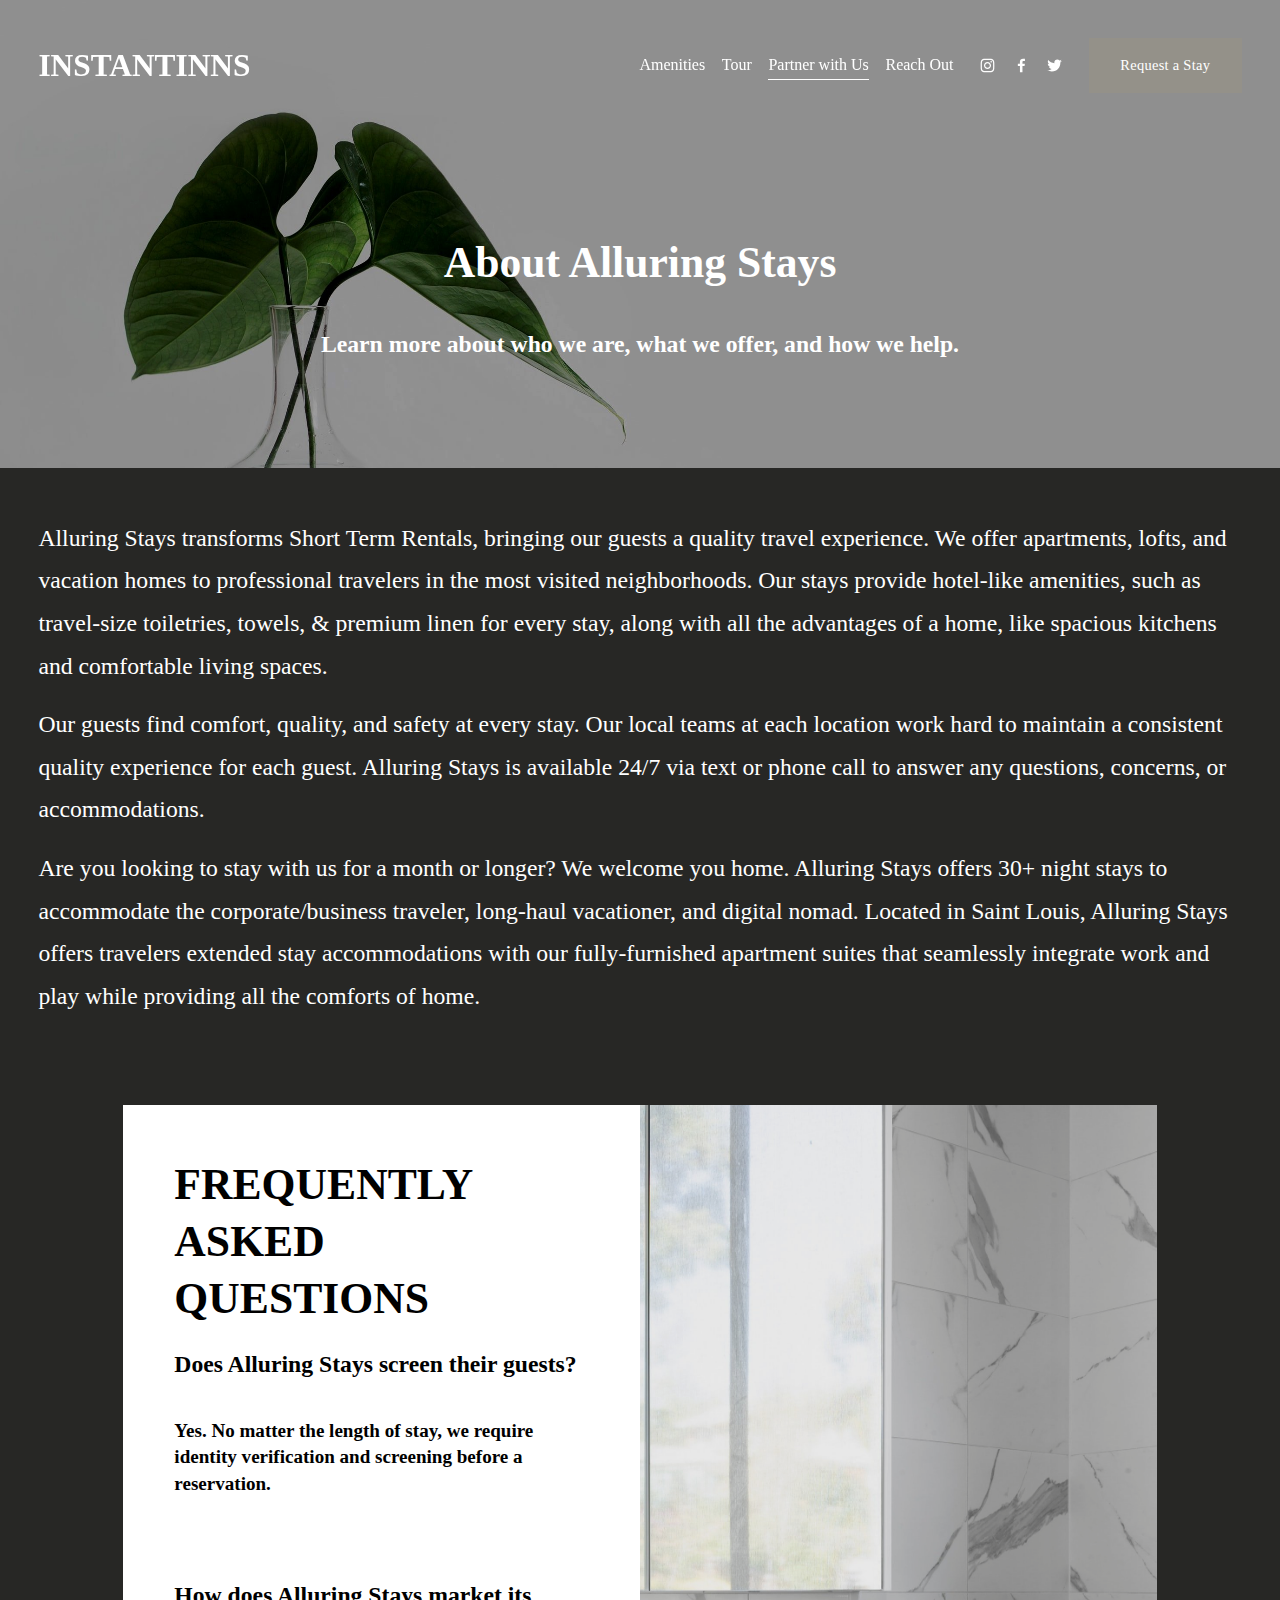
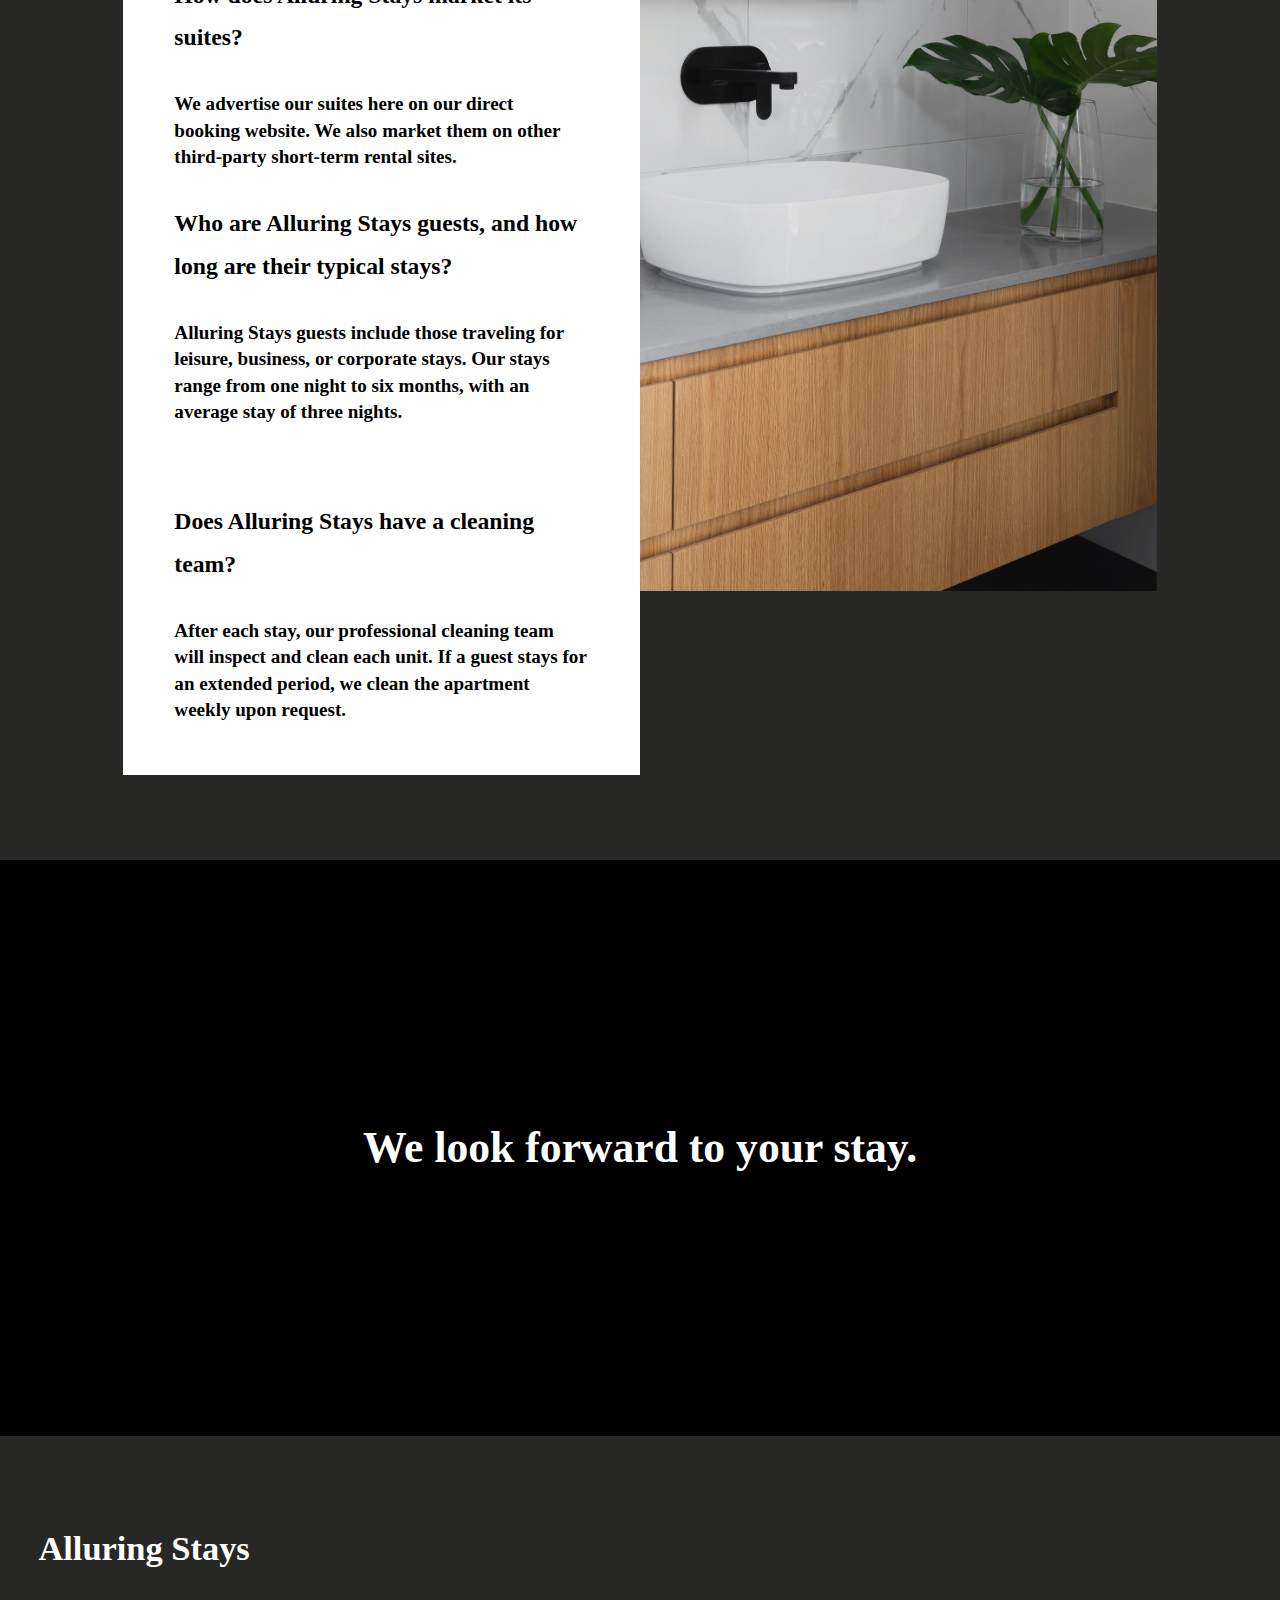
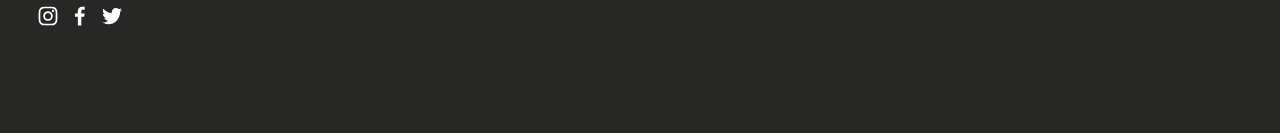
==== commit b56b898b: "first commit1" ====
--- a/about-1.html
+++ b/about-1.html
@@ -6,18 +6,18 @@
     <!-- This is Squarespace. --><!-- buffalo-octagon-pfx3 -->
 <!-- Removed by WebCopy --><!--<base href="">--><!-- Removed by WebCopy -->
 <meta charset="utf-8">
-<title>Partner with Us &mdash; Stay Alluring</title>
+<title>Partner with Us &mdash; INSTANTINNS</title>
 <meta http-equiv="Accept-CH" content="Sec-CH-UA-Platform-Version, Sec-CH-UA-Model"><link rel="icon" type="image/x-icon" href="universal/default-favicon.ico">
 <link rel="canonical" href="about-1.html">
-<meta property="og:site_name" content="Stay Alluring">
-<meta property="og:title" content="Partner with Us &mdash; Stay Alluring">
+<meta property="og:site_name" content="INSTANTINNS">
+<meta property="og:title" content="Partner with Us &mdash; INSTANTINNS">
 <meta property="og:url" content="https://www.stayalluring.com/about-1">
 <meta property="og:type" content="website">
 <meta property="og:description" content="Partner with Alluring Stays. Learn more about who we are, what we offer, and how we help!">
-<meta itemprop="name" content="Partner with Us — Stay Alluring">
+<meta itemprop="name" content="Partner with Us — INSTANTINNS">
 <meta itemprop="url" content="https://www.stayalluring.com/about-1">
 <meta itemprop="description" content="Partner with Alluring Stays. Learn more about who we are, what we offer, and how we help!">
-<meta name="twitter:title" content="Partner with Us — Stay Alluring">
+<meta name="twitter:title" content="Partner with Us — INSTANTINNS">
 <meta name="twitter:url" content="https://www.stayalluring.com/about-1">
 <meta name="twitter:card" content="summary">
 <meta name="twitter:description" content="Partner with Alluring Stays. Learn more about who we are, what we offer, and how we help!">
@@ -36,7 +36,7 @@
 <script crossorigin="anonymous" src="universal/scripts-compressed/common-vendors-stable-3598b219a3c023c1915a-min.en-US.js" defer=""></script><script>(function(rollups, name) { if (!rollups[name]) { rollups[name] = {}; } rollups[name].js = ["//assets.squarespace.com/universal/scripts-compressed/common-vendors-0a2b4f1dcad0a9ebf731-min.en-US.js"]; })(SQUARESPACE_ROLLUPS, 'squarespace-common_vendors');</script>
 <script crossorigin="anonymous" src="universal/scripts-compressed/common-vendors-0a2b4f1dcad0a9ebf731-min.en-US.js" defer=""></script><script>(function(rollups, name) { if (!rollups[name]) { rollups[name] = {}; } rollups[name].js = ["//assets.squarespace.com/universal/scripts-compressed/common-dc3bc30805b88f570a69-min.en-US.js"]; })(SQUARESPACE_ROLLUPS, 'squarespace-common');</script>
 <script crossorigin="anonymous" src="universal/scripts-compressed/common-dc3bc30805b88f570a69-min.en-US.js" defer=""></script><script>(function(rollups, name) { if (!rollups[name]) { rollups[name] = {}; } rollups[name].js = ["//assets.squarespace.com/universal/scripts-compressed/performance-1c9780e4cd4658e7d347-min.en-US.js"]; })(SQUARESPACE_ROLLUPS, 'squarespace-performance');</script>
-<script crossorigin="anonymous" src="universal/scripts-compressed/performance-1c9780e4cd4658e7d347-min.en-US.js" defer=""></script><script data-name="static-context">Static = window.Static || {}; Static.SQUARESPACE_CONTEXT = {"facebookAppId":"314192535267336","facebookApiVersion":"v6.0","rollups":{"squarespace-announcement-bar":{"js":"//assets.squarespace.com/universal/scripts-compressed/announcement-bar-b2dedf1d1900e1f61772-min.en-US.js"},"squarespace-audio-player":{"css":"//assets.squarespace.com/universal/styles-compressed/audio-player-9fb16b1675c0ff315dae-min.en-US.css","js":"//assets.squarespace.com/universal/scripts-compressed/audio-player-b6c37b7b8b33e436e5dc-min.en-US.js"},"squarespace-blog-collection-list":{"css":"//assets.squarespace.com/universal/styles-compressed/blog-collection-list-0106e2d3707028a62a85-min.en-US.css","js":"//assets.squarespace.com/universal/scripts-compressed/blog-collection-list-b6bb6edaa6a7af4e12f9-min.en-US.js"},"squarespace-calendar-block-renderer":{"css":"//assets.squarespace.com/universal/styles-compressed/calendar-block-renderer-0e361398b7723c9dc63e-min.en-US.css","js":"//assets.squarespace.com/universal/scripts-compressed/calendar-block-renderer-6ea092a5c1bb269ac2d6-min.en-US.js"},"squarespace-chartjs-helpers":{"css":"//assets.squarespace.com/universal/styles-compressed/chartjs-helpers-e1c09c17d776634c0edc-min.en-US.css","js":"//assets.squarespace.com/universal/scripts-compressed/chartjs-helpers-1aa453f5abaa2bd917c5-min.en-US.js"},"squarespace-comments":{"css":"//assets.squarespace.com/universal/styles-compressed/comments-24b74a0326eae0cd5049-min.en-US.css","js":"//assets.squarespace.com/universal/scripts-compressed/comments-c8b6068c8ba98ba2f972-min.en-US.js"},"squarespace-custom-css-popup":{"css":"//assets.squarespace.com/universal/styles-compressed/custom-css-popup-ccbe99d9b9365a904c2f-min.en-US.css","js":"//assets.squarespace.com/universal/scripts-compressed/custom-css-popup-03488a61b0e4b7dac7f6-min.en-US.js"},"squarespace-dialog":{"css":"//assets.squarespace.com/universal/styles-compressed/dialog-0e87500f7ac66c278b99-min.en-US.css","js":"//assets.squarespace.com/universal/scripts-compressed/dialog-af3ca24f44e70468a9e5-min.en-US.js"},"squarespace-events-collection":{"css":"//assets.squarespace.com/universal/styles-compressed/events-collection-0e361398b7723c9dc63e-min.en-US.css","js":"//assets.squarespace.com/universal/scripts-compressed/events-collection-9e75cd1df4542271a4eb-min.en-US.js"},"squarespace-form-rendering-utils":{"js":"//assets.squarespace.com/universal/scripts-compressed/form-rendering-utils-f55151b7cbc3625b6d65-min.en-US.js"},"squarespace-forms":{"css":"//assets.squarespace.com/universal/styles-compressed/forms-8d93ba2c12ff0765b64c-min.en-US.css","js":"//assets.squarespace.com/universal/scripts-compressed/forms-9a60809b42458972ca38-min.en-US.js"},"squarespace-gallery-collection-list":{"css":"//assets.squarespace.com/universal/styles-compressed/gallery-collection-list-0106e2d3707028a62a85-min.en-US.css","js":"//assets.squarespace.com/universal/scripts-compressed/gallery-collection-list-dc6469eba74ebe7253ef-min.en-US.js"},"squarespace-image-zoom":{"css":"//assets.squarespace.com/universal/styles-compressed/image-zoom-0106e2d3707028a62a85-min.en-US.css","js":"//assets.squarespace.com/universal/scripts-compressed/image-zoom-22914d651e1dc7538623-min.en-US.js"},"squarespace-pinterest":{"css":"//assets.squarespace.com/universal/styles-compressed/pinterest-0106e2d3707028a62a85-min.en-US.css","js":"//assets.squarespace.com/universal/scripts-compressed/pinterest-550239a4479186a47f15-min.en-US.js"},"squarespace-popup-overlay":{"css":"//assets.squarespace.com/universal/styles-compressed/popup-overlay-b2bf7df4402e207cd72c-min.en-US.css","js":"//assets.squarespace.com/universal/scripts-compressed/popup-overlay-559d12c08eb7e6e2ba18-min.en-US.js"},"squarespace-product-quick-view":{"css":"//assets.squarespace.com/universal/styles-compressed/product-quick-view-4aec27f1bd826750e9db-min.en-US.css","js":"//assets.squarespace.com/universal/scripts-compressed/product-quick-view-1f86bde551fe7f4c74ee-min.en-US.js"},"squarespace-products-collection-item-v2":{"css":"//assets.squarespace.com/universal/styles-compressed/products-collection-item-v2-0106e2d3707028a62a85-min.en-US.css","js":"//assets.squarespace.com/universal/scripts-compressed/products-collection-item-v2-a81534e7f900ef288681-min.en-US.js"},"squarespace-products-collection-list-v2":{"css":"//assets.squarespace.com/universal/styles-compressed/products-collection-list-v2-0106e2d3707028a62a85-min.en-US.css","js":"//assets.squarespace.com/universal/scripts-compressed/products-collection-list-v2-fecaf747726852bafec9-min.en-US.js"},"squarespace-search-page":{"css":"//assets.squarespace.com/universal/styles-compressed/search-page-dcc0462e30efbd6dc562-min.en-US.css","js":"//assets.squarespace.com/universal/scripts-compressed/search-page-8f3ada5172804f05bb9a-min.en-US.js"},"squarespace-search-preview":{"js":"//assets.squarespace.com/universal/scripts-compressed/search-preview-219af6681f48abfa20a5-min.en-US.js"},"squarespace-simple-liking":{"css":"//assets.squarespace.com/universal/styles-compressed/simple-liking-a9eb87c1b73b199ce387-min.en-US.css","js":"//assets.squarespace.com/universal/scripts-compressed/simple-liking-cc62b0e68df94c001906-min.en-US.js"},"squarespace-social-buttons":{"css":"//assets.squarespace.com/universal/styles-compressed/social-buttons-98ee3a678d356d849b76-min.en-US.css","js":"//assets.squarespace.com/universal/scripts-compressed/social-buttons-ade4a1de964cd8497d2c-min.en-US.js"},"squarespace-tourdates":{"css":"//assets.squarespace.com/universal/styles-compressed/tourdates-0106e2d3707028a62a85-min.en-US.css","js":"//assets.squarespace.com/universal/scripts-compressed/tourdates-572c7f31b3de354813d8-min.en-US.js"},"squarespace-website-overlays-manager":{"css":"//assets.squarespace.com/universal/styles-compressed/website-overlays-manager-6dfb472f441e39d78b13-min.en-US.css","js":"//assets.squarespace.com/universal/scripts-compressed/website-overlays-manager-141a7893b6bc629fdd37-min.en-US.js"}},"pageType":2,"website":{"id":"6289b768195c3150826eab06","identifier":"buffalo-octagon-pfx3","websiteType":1,"contentModifiedOn":1691187821043,"cloneable":false,"hasBeenCloneable":false,"siteStatus":{},"language":"en-US","timeZone":"America/Los_Angeles","machineTimeZoneOffset":-25200000,"timeZoneOffset":-25200000,"timeZoneAbbr":"PDT","siteTitle":"Stay Alluring","fullSiteTitle":"Partner with Us \u2014 Stay Alluring","siteDescription":"","shareButtonOptions":{"7":true,"2":true,"4":true,"6":true,"3":true,"8":true,"1":true},"authenticUrl":"https://www.stayalluring.com","internalUrl":"https://buffalo-octagon-pfx3.squarespace.com","baseUrl":"https://www.stayalluring.com","primaryDomain":"www.stayalluring.com","sslSetting":3,"isHstsEnabled":true,"socialAccounts":[{"serviceId":64,"screenname":"Instagram","addedOn":1653192553249,"profileUrl":"https://www.instagram.com/alluringstays/","iconEnabled":true,"serviceName":"instagram-unauth"},{"serviceId":60,"addedOn":1653192553256,"profileUrl":"https://www.facebook.com/squarespace","iconEnabled":true,"serviceName":"facebook-unauth"},{"serviceId":62,"addedOn":1653192553261,"profileUrl":"https://twitter.com/squarespace","iconEnabled":true,"serviceName":"twitter-unauth"}],"typekitId":"","statsMigrated":false,"imageMetadataProcessingEnabled":false,"captchaSettings":{"enabledForDonations":false},"showOwnerLogin":false},"websiteSettings":{"id":"6289b769195c3150826eab08","websiteId":"6289b768195c3150826eab06","subjects":[],"country":"US","state":"NV","simpleLikingEnabled":true,"popupOverlaySettings":{"style":1,"enabledPages":[]},"commentLikesAllowed":true,"commentAnonAllowed":true,"commentThreaded":true,"commentApprovalRequired":false,"commentAvatarsOn":true,"commentSortType":2,"commentFlagThreshold":0,"commentFlagsAllowed":true,"commentEnableByDefault":true,"commentDisableAfterDaysDefault":0,"disqusShortname":"","commentsEnabled":false,"storeSettings":{"returnPolicy":null,"termsOfService":null,"privacyPolicy":null,"expressCheckout":false,"continueShoppingLinkUrl":"/","useLightCart":false,"showNoteField":false,"shippingCountryDefaultValue":"US","billToShippingDefaultValue":false,"showShippingPhoneNumber":true,"isShippingPhoneRequired":false,"showBillingPhoneNumber":true,"isBillingPhoneRequired":false,"currenciesSupported":["USD","CAD","GBP","AUD","EUR","CHF","NOK","SEK","DKK","NZD","SGD","MXN","HKD","CZK","ILS","MYR","RUB","PHP","PLN","THB","BRL","ARS","COP","IDR","INR","JPY","ZAR"],"defaultCurrency":"USD","selectedCurrency":"USD","measurementStandard":1,"showCustomCheckoutForm":false,"checkoutPageMarketingOptInEnabled":true,"enableMailingListOptInByDefault":false,"sameAsRetailLocation":false,"merchandisingSettings":{"scarcityEnabledOnProductItems":false,"scarcityEnabledOnProductBlocks":false,"scarcityMessageType":"DEFAULT_SCARCITY_MESSAGE","scarcityThreshold":10,"multipleQuantityAllowedForServices":true,"restockNotificationsEnabled":false,"restockNotificationsSuccessText":"","restockNotificationsMailingListSignUpEnabled":false,"relatedProductsEnabled":false,"relatedProductsOrdering":"random","soldOutVariantsDropdownDisabled":false,"productComposerOptedIn":false,"productComposerABTestOptedOut":false,"productReviewsEnabled":false},"minimumOrderSubtotalEnabled":false,"minimumOrderSubtotal":{"currency":"USD","value":"0.00"},"isLive":false,"multipleQuantityAllowedForServices":true},"useEscapeKeyToLogin":false,"ssBadgeType":1,"ssBadgePosition":4,"ssBadgeVisibility":1,"ssBadgeDevices":1,"pinterestOverlayOptions":{"mode":"disabled"},"ampEnabled":false,"userAccountsSettings":{"loginAllowed":false,"signupAllowed":false}},"cookieSettings":{"isCookieBannerEnabled":false,"isRestrictiveCookiePolicyEnabled":false,"isRestrictiveCookiePolicyAbsolute":false,"cookieBannerText":"","cookieBannerTheme":"","cookieBannerVariant":"","cookieBannerPosition":"","cookieBannerCtaVariant":"","cookieBannerCtaText":"","cookieBannerAcceptType":"OPT_IN","cookieBannerOptOutCtaText":"","cookieBannerHasOptOut":false,"cookieBannerHasManageCookies":true,"cookieBannerManageCookiesLabel":""},"websiteCloneable":false,"collection":{"title":"Partner with Us","id":"6289e012b737e60574cab752","fullUrl":"/about-1","type":10,"permissionType":1},"subscribed":false,"appDomain":"squarespace.com","templateTweakable":true,"tweakJSON":{"form-use-theme-colors":"false","header-logo-height":"20px","header-mobile-logo-max-height":"30px","header-vert-padding":"3vw","header-width":"Inset","maxPageWidth":"1400px","pagePadding":"3vw","tweak-blog-alternating-side-by-side-image-aspect-ratio":"1:1 Square","tweak-blog-alternating-side-by-side-image-spacing":"6%","tweak-blog-alternating-side-by-side-meta-spacing":"20px","tweak-blog-alternating-side-by-side-primary-meta":"Categories","tweak-blog-alternating-side-by-side-read-more-spacing":"20px","tweak-blog-alternating-side-by-side-secondary-meta":"Date","tweak-blog-basic-grid-columns":"2","tweak-blog-basic-grid-image-aspect-ratio":"3:2 Standard","tweak-blog-basic-grid-image-spacing":"50px","tweak-blog-basic-grid-meta-spacing":"37px","tweak-blog-basic-grid-primary-meta":"Categories","tweak-blog-basic-grid-read-more-spacing":"37px","tweak-blog-basic-grid-secondary-meta":"Date","tweak-blog-item-custom-width":"75","tweak-blog-item-show-author-profile":"true","tweak-blog-item-width":"Medium","tweak-blog-masonry-columns":"2","tweak-blog-masonry-horizontal-spacing":"30px","tweak-blog-masonry-image-spacing":"20px","tweak-blog-masonry-meta-spacing":"20px","tweak-blog-masonry-primary-meta":"Categories","tweak-blog-masonry-read-more-spacing":"20px","tweak-blog-masonry-secondary-meta":"Date","tweak-blog-masonry-vertical-spacing":"30px","tweak-blog-side-by-side-image-aspect-ratio":"1:1 Square","tweak-blog-side-by-side-image-spacing":"6%","tweak-blog-side-by-side-meta-spacing":"20px","tweak-blog-side-by-side-primary-meta":"Categories","tweak-blog-side-by-side-read-more-spacing":"20px","tweak-blog-side-by-side-secondary-meta":"Date","tweak-blog-single-column-image-spacing":"50px","tweak-blog-single-column-meta-spacing":"30px","tweak-blog-single-column-primary-meta":"Categories","tweak-blog-single-column-read-more-spacing":"30px","tweak-blog-single-column-secondary-meta":"Date","tweak-events-stacked-show-thumbnails":"true","tweak-events-stacked-thumbnail-size":"3:2 Standard","tweak-fixed-header":"false","tweak-fixed-header-style":"Basic","tweak-global-animations-animation-curve":"ease","tweak-global-animations-animation-delay":"0.1s","tweak-global-animations-animation-duration":"0.1s","tweak-global-animations-animation-style":"fade","tweak-global-animations-animation-type":"none","tweak-global-animations-complexity-level":"detailed","tweak-global-animations-enabled":"false","tweak-portfolio-grid-basic-custom-height":"50","tweak-portfolio-grid-overlay-custom-height":"50","tweak-portfolio-hover-follow-acceleration":"10%","tweak-portfolio-hover-follow-animation-duration":"Medium","tweak-portfolio-hover-follow-animation-type":"Fade","tweak-portfolio-hover-follow-delimiter":"Forward Slash","tweak-portfolio-hover-follow-front":"false","tweak-portfolio-hover-follow-layout":"Inline","tweak-portfolio-hover-follow-size":"75","tweak-portfolio-hover-follow-text-spacing-x":"1.5","tweak-portfolio-hover-follow-text-spacing-y":"1.5","tweak-portfolio-hover-static-animation-duration":"Medium","tweak-portfolio-hover-static-animation-type":"Scale Up","tweak-portfolio-hover-static-delimiter":"Forward Slash","tweak-portfolio-hover-static-front":"false","tweak-portfolio-hover-static-layout":"Stacked","tweak-portfolio-hover-static-size":"75","tweak-portfolio-hover-static-text-spacing-x":"1.5","tweak-portfolio-hover-static-text-spacing-y":"1.5","tweak-portfolio-index-background-animation-duration":"Medium","tweak-portfolio-index-background-animation-type":"Fade","tweak-portfolio-index-background-custom-height":"50","tweak-portfolio-index-background-delimiter":"None","tweak-portfolio-index-background-height":"Large","tweak-portfolio-index-background-horizontal-alignment":"Center","tweak-portfolio-index-background-link-format":"Stacked","tweak-portfolio-index-background-persist":"false","tweak-portfolio-index-background-vertical-alignment":"Middle","tweak-portfolio-index-background-width":"Full","tweak-product-basic-item-click-action":"None","tweak-product-basic-item-gallery-aspect-ratio":"3:4 Three-Four (Vertical)","tweak-product-basic-item-gallery-design":"Slideshow","tweak-product-basic-item-gallery-width":"50%","tweak-product-basic-item-hover-action":"None","tweak-product-basic-item-image-spacing":"3vw","tweak-product-basic-item-image-zoom-factor":"2","tweak-product-basic-item-product-variant-display":"Dropdown","tweak-product-basic-item-thumbnail-placement":"Side","tweak-product-basic-item-variant-picker-layout":"Dropdowns","tweak-products-add-to-cart-button":"false","tweak-products-columns":"2","tweak-products-gutter-column":"2vw","tweak-products-gutter-row":"2vw","tweak-products-header-text-alignment":"Middle","tweak-products-image-aspect-ratio":"1:1 Square","tweak-products-image-text-spacing":"0.5vw","tweak-products-mobile-columns":"1","tweak-products-text-alignment":"Left","tweak-products-width":"Full","tweak-transparent-header":"true"},"templateId":"5c5a519771c10ba3470d8101","templateVersion":"7.1","pageFeatures":[1,2,4],"gmRenderKey":"QUl6YVN5Q0JUUk9xNkx1dkZfSUUxcjQ2LVQ0QWVUU1YtMGQ3bXk4","templateScriptsRootUrl":"https://static1.squarespace.com/static/vta/5c5a519771c10ba3470d8101/scripts/","betaFeatureFlags":["is_feature_gate_refresh_enabled","hide_header_footer_beta","hideable_header_footer","campaigns_discount_section_in_blasts","campaigns_thumbnail_layout","hideable_header_footer_for_memberareas","commerce_paywall_renewal_notifications","supports_versioned_template_assets","pdp_subs_otp_buttons","background_art_onboarding","campaigns_global_uc_ab","toggle_preview_new_shortcut","i18n_beta_website_locales","pdp_subs_otp_visitor_site","google_consent_v2","nested_categories_migration_enabled","marketing_landing_page","scripts_defer","enable_css_variable_tweaks","hideable_header_footer_for_courses","new_stacked_index","order_status_page_checkout_landing_enabled","fluid_engine_clean_up_grid_contextual_change","nested_categories","themes","crm_product_contacts_use_mfe","hideable_header_footer_for_videos","pages_panel_v3_search_bar","campaigns_discount_section_in_automations","unify_edit_mode_p2","commerce_etsy_shipping_import","override_block_styles","customer_account_creation_recaptcha","visitor_react_forms","send_local_pickup_ready_email","website_fonts","crm_redesign_phase_1","accounting_orders_sync","fluid_engine","collection_typename_switching","commerce_etsy_product_import","member_areas_feature","commerce_subscription_renewal_notifications","campaigns_new_image_layout_picker","digital_products_personal_plan_access","commerce_site_visitor_metrics","commsplat_forms_visitor_profile","commerce_clearpay","campaigns_import_discounts","customer_accounts_email_verification","commerce_order_status_access"],"videoAssetsFeatureFlags":["mux-data-video-collection","mux-data-course-collection"],"impersonatedSession":false,"tzData":{"zones":[[-480,"US","P%sT",null]],"rules":{"US":[[1967,2006,null,"Oct","lastSun","2:00","0","S"],[1987,2006,null,"Apr","Sun>=1","2:00","1:00","D"],[2007,"max",null,"Mar","Sun>=8","2:00","1:00","D"],[2007,"max",null,"Nov","Sun>=1","2:00","0","S"]]}},"showAnnouncementBar":false,"recaptchaEnterpriseContext":{"recaptchaEnterpriseSiteKey":"6LdDFQwjAAAAAPigEvvPgEVbb7QBm-TkVJdDTlAv"},"i18nContext":{"timeZoneData":{"id":"America/Los_Angeles","name":"Pacific Time"}},"env":"PRODUCTION"};</script><script type="application/ld+json">{"url":"https://www.stayalluring.com","name":"Stay Alluring","description":"","@context":"http://schema.org","@type":"WebSite"}</script><link rel="stylesheet" type="text/css" href="static/versioned-site-css/6289b768195c3150826eab06/18/5c5a519771c10ba3470d8101/6289b769195c3150826eab24/1530/site.css"><script>Static.COOKIE_BANNER_CAPABLE = true;</script>
+<script crossorigin="anonymous" src="universal/scripts-compressed/performance-1c9780e4cd4658e7d347-min.en-US.js" defer=""></script><script data-name="static-context">Static = window.Static || {}; Static.SQUARESPACE_CONTEXT = {"facebookAppId":"314192535267336","facebookApiVersion":"v6.0","rollups":{"squarespace-announcement-bar":{"js":"//assets.squarespace.com/universal/scripts-compressed/announcement-bar-b2dedf1d1900e1f61772-min.en-US.js"},"squarespace-audio-player":{"css":"//assets.squarespace.com/universal/styles-compressed/audio-player-9fb16b1675c0ff315dae-min.en-US.css","js":"//assets.squarespace.com/universal/scripts-compressed/audio-player-b6c37b7b8b33e436e5dc-min.en-US.js"},"squarespace-blog-collection-list":{"css":"//assets.squarespace.com/universal/styles-compressed/blog-collection-list-0106e2d3707028a62a85-min.en-US.css","js":"//assets.squarespace.com/universal/scripts-compressed/blog-collection-list-b6bb6edaa6a7af4e12f9-min.en-US.js"},"squarespace-calendar-block-renderer":{"css":"//assets.squarespace.com/universal/styles-compressed/calendar-block-renderer-0e361398b7723c9dc63e-min.en-US.css","js":"//assets.squarespace.com/universal/scripts-compressed/calendar-block-renderer-6ea092a5c1bb269ac2d6-min.en-US.js"},"squarespace-chartjs-helpers":{"css":"//assets.squarespace.com/universal/styles-compressed/chartjs-helpers-e1c09c17d776634c0edc-min.en-US.css","js":"//assets.squarespace.com/universal/scripts-compressed/chartjs-helpers-1aa453f5abaa2bd917c5-min.en-US.js"},"squarespace-comments":{"css":"//assets.squarespace.com/universal/styles-compressed/comments-24b74a0326eae0cd5049-min.en-US.css","js":"//assets.squarespace.com/universal/scripts-compressed/comments-c8b6068c8ba98ba2f972-min.en-US.js"},"squarespace-custom-css-popup":{"css":"//assets.squarespace.com/universal/styles-compressed/custom-css-popup-ccbe99d9b9365a904c2f-min.en-US.css","js":"//assets.squarespace.com/universal/scripts-compressed/custom-css-popup-03488a61b0e4b7dac7f6-min.en-US.js"},"squarespace-dialog":{"css":"//assets.squarespace.com/universal/styles-compressed/dialog-0e87500f7ac66c278b99-min.en-US.css","js":"//assets.squarespace.com/universal/scripts-compressed/dialog-af3ca24f44e70468a9e5-min.en-US.js"},"squarespace-events-collection":{"css":"//assets.squarespace.com/universal/styles-compressed/events-collection-0e361398b7723c9dc63e-min.en-US.css","js":"//assets.squarespace.com/universal/scripts-compressed/events-collection-9e75cd1df4542271a4eb-min.en-US.js"},"squarespace-form-rendering-utils":{"js":"//assets.squarespace.com/universal/scripts-compressed/form-rendering-utils-f55151b7cbc3625b6d65-min.en-US.js"},"squarespace-forms":{"css":"//assets.squarespace.com/universal/styles-compressed/forms-8d93ba2c12ff0765b64c-min.en-US.css","js":"//assets.squarespace.com/universal/scripts-compressed/forms-9a60809b42458972ca38-min.en-US.js"},"squarespace-gallery-collection-list":{"css":"//assets.squarespace.com/universal/styles-compressed/gallery-collection-list-0106e2d3707028a62a85-min.en-US.css","js":"//assets.squarespace.com/universal/scripts-compressed/gallery-collection-list-dc6469eba74ebe7253ef-min.en-US.js"},"squarespace-image-zoom":{"css":"//assets.squarespace.com/universal/styles-compressed/image-zoom-0106e2d3707028a62a85-min.en-US.css","js":"//assets.squarespace.com/universal/scripts-compressed/image-zoom-22914d651e1dc7538623-min.en-US.js"},"squarespace-pinterest":{"css":"//assets.squarespace.com/universal/styles-compressed/pinterest-0106e2d3707028a62a85-min.en-US.css","js":"//assets.squarespace.com/universal/scripts-compressed/pinterest-550239a4479186a47f15-min.en-US.js"},"squarespace-popup-overlay":{"css":"//assets.squarespace.com/universal/styles-compressed/popup-overlay-b2bf7df4402e207cd72c-min.en-US.css","js":"//assets.squarespace.com/universal/scripts-compressed/popup-overlay-559d12c08eb7e6e2ba18-min.en-US.js"},"squarespace-product-quick-view":{"css":"//assets.squarespace.com/universal/styles-compressed/product-quick-view-4aec27f1bd826750e9db-min.en-US.css","js":"//assets.squarespace.com/universal/scripts-compressed/product-quick-view-1f86bde551fe7f4c74ee-min.en-US.js"},"squarespace-products-collection-item-v2":{"css":"//assets.squarespace.com/universal/styles-compressed/products-collection-item-v2-0106e2d3707028a62a85-min.en-US.css","js":"//assets.squarespace.com/universal/scripts-compressed/products-collection-item-v2-a81534e7f900ef288681-min.en-US.js"},"squarespace-products-collection-list-v2":{"css":"//assets.squarespace.com/universal/styles-compressed/products-collection-list-v2-0106e2d3707028a62a85-min.en-US.css","js":"//assets.squarespace.com/universal/scripts-compressed/products-collection-list-v2-fecaf747726852bafec9-min.en-US.js"},"squarespace-search-page":{"css":"//assets.squarespace.com/universal/styles-compressed/search-page-dcc0462e30efbd6dc562-min.en-US.css","js":"//assets.squarespace.com/universal/scripts-compressed/search-page-8f3ada5172804f05bb9a-min.en-US.js"},"squarespace-search-preview":{"js":"//assets.squarespace.com/universal/scripts-compressed/search-preview-219af6681f48abfa20a5-min.en-US.js"},"squarespace-simple-liking":{"css":"//assets.squarespace.com/universal/styles-compressed/simple-liking-a9eb87c1b73b199ce387-min.en-US.css","js":"//assets.squarespace.com/universal/scripts-compressed/simple-liking-cc62b0e68df94c001906-min.en-US.js"},"squarespace-social-buttons":{"css":"//assets.squarespace.com/universal/styles-compressed/social-buttons-98ee3a678d356d849b76-min.en-US.css","js":"//assets.squarespace.com/universal/scripts-compressed/social-buttons-ade4a1de964cd8497d2c-min.en-US.js"},"squarespace-tourdates":{"css":"//assets.squarespace.com/universal/styles-compressed/tourdates-0106e2d3707028a62a85-min.en-US.css","js":"//assets.squarespace.com/universal/scripts-compressed/tourdates-572c7f31b3de354813d8-min.en-US.js"},"squarespace-website-overlays-manager":{"css":"//assets.squarespace.com/universal/styles-compressed/website-overlays-manager-6dfb472f441e39d78b13-min.en-US.css","js":"//assets.squarespace.com/universal/scripts-compressed/website-overlays-manager-141a7893b6bc629fdd37-min.en-US.js"}},"pageType":2,"website":{"id":"6289b768195c3150826eab06","identifier":"buffalo-octagon-pfx3","websiteType":1,"contentModifiedOn":1691187821043,"cloneable":false,"hasBeenCloneable":false,"siteStatus":{},"language":"en-US","timeZone":"America/Los_Angeles","machineTimeZoneOffset":-25200000,"timeZoneOffset":-25200000,"timeZoneAbbr":"PDT","siteTitle":"INSTANTINNS","fullSiteTitle":"Partner with Us \u2014 INSTANTINNS","siteDescription":"","shareButtonOptions":{"7":true,"2":true,"4":true,"6":true,"3":true,"8":true,"1":true},"authenticUrl":"https://www.stayalluring.com","internalUrl":"https://buffalo-octagon-pfx3.squarespace.com","baseUrl":"https://www.stayalluring.com","primaryDomain":"www.stayalluring.com","sslSetting":3,"isHstsEnabled":true,"socialAccounts":[{"serviceId":64,"screenname":"Instagram","addedOn":1653192553249,"profileUrl":"https://www.instagram.com/alluringstays/","iconEnabled":true,"serviceName":"instagram-unauth"},{"serviceId":60,"addedOn":1653192553256,"profileUrl":"https://www.facebook.com/squarespace","iconEnabled":true,"serviceName":"facebook-unauth"},{"serviceId":62,"addedOn":1653192553261,"profileUrl":"https://twitter.com/squarespace","iconEnabled":true,"serviceName":"twitter-unauth"}],"typekitId":"","statsMigrated":false,"imageMetadataProcessingEnabled":false,"captchaSettings":{"enabledForDonations":false},"showOwnerLogin":false},"websiteSettings":{"id":"6289b769195c3150826eab08","websiteId":"6289b768195c3150826eab06","subjects":[],"country":"US","state":"NV","simpleLikingEnabled":true,"popupOverlaySettings":{"style":1,"enabledPages":[]},"commentLikesAllowed":true,"commentAnonAllowed":true,"commentThreaded":true,"commentApprovalRequired":false,"commentAvatarsOn":true,"commentSortType":2,"commentFlagThreshold":0,"commentFlagsAllowed":true,"commentEnableByDefault":true,"commentDisableAfterDaysDefault":0,"disqusShortname":"","commentsEnabled":false,"storeSettings":{"returnPolicy":null,"termsOfService":null,"privacyPolicy":null,"expressCheckout":false,"continueShoppingLinkUrl":"/","useLightCart":false,"showNoteField":false,"shippingCountryDefaultValue":"US","billToShippingDefaultValue":false,"showShippingPhoneNumber":true,"isShippingPhoneRequired":false,"showBillingPhoneNumber":true,"isBillingPhoneRequired":false,"currenciesSupported":["USD","CAD","GBP","AUD","EUR","CHF","NOK","SEK","DKK","NZD","SGD","MXN","HKD","CZK","ILS","MYR","RUB","PHP","PLN","THB","BRL","ARS","COP","IDR","INR","JPY","ZAR"],"defaultCurrency":"USD","selectedCurrency":"USD","measurementStandard":1,"showCustomCheckoutForm":false,"checkoutPageMarketingOptInEnabled":true,"enableMailingListOptInByDefault":false,"sameAsRetailLocation":false,"merchandisingSettings":{"scarcityEnabledOnProductItems":false,"scarcityEnabledOnProductBlocks":false,"scarcityMessageType":"DEFAULT_SCARCITY_MESSAGE","scarcityThreshold":10,"multipleQuantityAllowedForServices":true,"restockNotificationsEnabled":false,"restockNotificationsSuccessText":"","restockNotificationsMailingListSignUpEnabled":false,"relatedProductsEnabled":false,"relatedProductsOrdering":"random","soldOutVariantsDropdownDisabled":false,"productComposerOptedIn":false,"productComposerABTestOptedOut":false,"productReviewsEnabled":false},"minimumOrderSubtotalEnabled":false,"minimumOrderSubtotal":{"currency":"USD","value":"0.00"},"isLive":false,"multipleQuantityAllowedForServices":true},"useEscapeKeyToLogin":false,"ssBadgeType":1,"ssBadgePosition":4,"ssBadgeVisibility":1,"ssBadgeDevices":1,"pinterestOverlayOptions":{"mode":"disabled"},"ampEnabled":false,"userAccountsSettings":{"loginAllowed":false,"signupAllowed":false}},"cookieSettings":{"isCookieBannerEnabled":false,"isRestrictiveCookiePolicyEnabled":false,"isRestrictiveCookiePolicyAbsolute":false,"cookieBannerText":"","cookieBannerTheme":"","cookieBannerVariant":"","cookieBannerPosition":"","cookieBannerCtaVariant":"","cookieBannerCtaText":"","cookieBannerAcceptType":"OPT_IN","cookieBannerOptOutCtaText":"","cookieBannerHasOptOut":false,"cookieBannerHasManageCookies":true,"cookieBannerManageCookiesLabel":""},"websiteCloneable":false,"collection":{"title":"Partner with Us","id":"6289e012b737e60574cab752","fullUrl":"/about-1","type":10,"permissionType":1},"subscribed":false,"appDomain":"squarespace.com","templateTweakable":true,"tweakJSON":{"form-use-theme-colors":"false","header-logo-height":"20px","header-mobile-logo-max-height":"30px","header-vert-padding":"3vw","header-width":"Inset","maxPageWidth":"1400px","pagePadding":"3vw","tweak-blog-alternating-side-by-side-image-aspect-ratio":"1:1 Square","tweak-blog-alternating-side-by-side-image-spacing":"6%","tweak-blog-alternating-side-by-side-meta-spacing":"20px","tweak-blog-alternating-side-by-side-primary-meta":"Categories","tweak-blog-alternating-side-by-side-read-more-spacing":"20px","tweak-blog-alternating-side-by-side-secondary-meta":"Date","tweak-blog-basic-grid-columns":"2","tweak-blog-basic-grid-image-aspect-ratio":"3:2 Standard","tweak-blog-basic-grid-image-spacing":"50px","tweak-blog-basic-grid-meta-spacing":"37px","tweak-blog-basic-grid-primary-meta":"Categories","tweak-blog-basic-grid-read-more-spacing":"37px","tweak-blog-basic-grid-secondary-meta":"Date","tweak-blog-item-custom-width":"75","tweak-blog-item-show-author-profile":"true","tweak-blog-item-width":"Medium","tweak-blog-masonry-columns":"2","tweak-blog-masonry-horizontal-spacing":"30px","tweak-blog-masonry-image-spacing":"20px","tweak-blog-masonry-meta-spacing":"20px","tweak-blog-masonry-primary-meta":"Categories","tweak-blog-masonry-read-more-spacing":"20px","tweak-blog-masonry-secondary-meta":"Date","tweak-blog-masonry-vertical-spacing":"30px","tweak-blog-side-by-side-image-aspect-ratio":"1:1 Square","tweak-blog-side-by-side-image-spacing":"6%","tweak-blog-side-by-side-meta-spacing":"20px","tweak-blog-side-by-side-primary-meta":"Categories","tweak-blog-side-by-side-read-more-spacing":"20px","tweak-blog-side-by-side-secondary-meta":"Date","tweak-blog-single-column-image-spacing":"50px","tweak-blog-single-column-meta-spacing":"30px","tweak-blog-single-column-primary-meta":"Categories","tweak-blog-single-column-read-more-spacing":"30px","tweak-blog-single-column-secondary-meta":"Date","tweak-events-stacked-show-thumbnails":"true","tweak-events-stacked-thumbnail-size":"3:2 Standard","tweak-fixed-header":"false","tweak-fixed-header-style":"Basic","tweak-global-animations-animation-curve":"ease","tweak-global-animations-animation-delay":"0.1s","tweak-global-animations-animation-duration":"0.1s","tweak-global-animations-animation-style":"fade","tweak-global-animations-animation-type":"none","tweak-global-animations-complexity-level":"detailed","tweak-global-animations-enabled":"false","tweak-portfolio-grid-basic-custom-height":"50","tweak-portfolio-grid-overlay-custom-height":"50","tweak-portfolio-hover-follow-acceleration":"10%","tweak-portfolio-hover-follow-animation-duration":"Medium","tweak-portfolio-hover-follow-animation-type":"Fade","tweak-portfolio-hover-follow-delimiter":"Forward Slash","tweak-portfolio-hover-follow-front":"false","tweak-portfolio-hover-follow-layout":"Inline","tweak-portfolio-hover-follow-size":"75","tweak-portfolio-hover-follow-text-spacing-x":"1.5","tweak-portfolio-hover-follow-text-spacing-y":"1.5","tweak-portfolio-hover-static-animation-duration":"Medium","tweak-portfolio-hover-static-animation-type":"Scale Up","tweak-portfolio-hover-static-delimiter":"Forward Slash","tweak-portfolio-hover-static-front":"false","tweak-portfolio-hover-static-layout":"Stacked","tweak-portfolio-hover-static-size":"75","tweak-portfolio-hover-static-text-spacing-x":"1.5","tweak-portfolio-hover-static-text-spacing-y":"1.5","tweak-portfolio-index-background-animation-duration":"Medium","tweak-portfolio-index-background-animation-type":"Fade","tweak-portfolio-index-background-custom-height":"50","tweak-portfolio-index-background-delimiter":"None","tweak-portfolio-index-background-height":"Large","tweak-portfolio-index-background-horizontal-alignment":"Center","tweak-portfolio-index-background-link-format":"Stacked","tweak-portfolio-index-background-persist":"false","tweak-portfolio-index-background-vertical-alignment":"Middle","tweak-portfolio-index-background-width":"Full","tweak-product-basic-item-click-action":"None","tweak-product-basic-item-gallery-aspect-ratio":"3:4 Three-Four (Vertical)","tweak-product-basic-item-gallery-design":"Slideshow","tweak-product-basic-item-gallery-width":"50%","tweak-product-basic-item-hover-action":"None","tweak-product-basic-item-image-spacing":"3vw","tweak-product-basic-item-image-zoom-factor":"2","tweak-product-basic-item-product-variant-display":"Dropdown","tweak-product-basic-item-thumbnail-placement":"Side","tweak-product-basic-item-variant-picker-layout":"Dropdowns","tweak-products-add-to-cart-button":"false","tweak-products-columns":"2","tweak-products-gutter-column":"2vw","tweak-products-gutter-row":"2vw","tweak-products-header-text-alignment":"Middle","tweak-products-image-aspect-ratio":"1:1 Square","tweak-products-image-text-spacing":"0.5vw","tweak-products-mobile-columns":"1","tweak-products-text-alignment":"Left","tweak-products-width":"Full","tweak-transparent-header":"true"},"templateId":"5c5a519771c10ba3470d8101","templateVersion":"7.1","pageFeatures":[1,2,4],"gmRenderKey":"QUl6YVN5Q0JUUk9xNkx1dkZfSUUxcjQ2LVQ0QWVUU1YtMGQ3bXk4","templateScriptsRootUrl":"https://static1.squarespace.com/static/vta/5c5a519771c10ba3470d8101/scripts/","betaFeatureFlags":["is_feature_gate_refresh_enabled","hide_header_footer_beta","hideable_header_footer","campaigns_discount_section_in_blasts","campaigns_thumbnail_layout","hideable_header_footer_for_memberareas","commerce_paywall_renewal_notifications","supports_versioned_template_assets","pdp_subs_otp_buttons","background_art_onboarding","campaigns_global_uc_ab","toggle_preview_new_shortcut","i18n_beta_website_locales","pdp_subs_otp_visitor_site","google_consent_v2","nested_categories_migration_enabled","marketing_landing_page","scripts_defer","enable_css_variable_tweaks","hideable_header_footer_for_courses","new_stacked_index","order_status_page_checkout_landing_enabled","fluid_engine_clean_up_grid_contextual_change","nested_categories","themes","crm_product_contacts_use_mfe","hideable_header_footer_for_videos","pages_panel_v3_search_bar","campaigns_discount_section_in_automations","unify_edit_mode_p2","commerce_etsy_shipping_import","override_block_styles","customer_account_creation_recaptcha","visitor_react_forms","send_local_pickup_ready_email","website_fonts","crm_redesign_phase_1","accounting_orders_sync","fluid_engine","collection_typename_switching","commerce_etsy_product_import","member_areas_feature","commerce_subscription_renewal_notifications","campaigns_new_image_layout_picker","digital_products_personal_plan_access","commerce_site_visitor_metrics","commsplat_forms_visitor_profile","commerce_clearpay","campaigns_import_discounts","customer_accounts_email_verification","commerce_order_status_access"],"videoAssetsFeatureFlags":["mux-data-video-collection","mux-data-course-collection"],"impersonatedSession":false,"tzData":{"zones":[[-480,"US","P%sT",null]],"rules":{"US":[[1967,2006,null,"Oct","lastSun","2:00","0","S"],[1987,2006,null,"Apr","Sun>=1","2:00","1:00","D"],[2007,"max",null,"Mar","Sun>=8","2:00","1:00","D"],[2007,"max",null,"Nov","Sun>=1","2:00","0","S"]]}},"showAnnouncementBar":false,"recaptchaEnterpriseContext":{"recaptchaEnterpriseSiteKey":"6LdDFQwjAAAAAPigEvvPgEVbb7QBm-TkVJdDTlAv"},"i18nContext":{"timeZoneData":{"id":"America/Los_Angeles","name":"Pacific Time"}},"env":"PRODUCTION"};</script><script type="application/ld+json">{"url":"https://www.stayalluring.com","name":"INSTANTINNS","description":"","@context":"http://schema.org","@type":"WebSite"}</script><link rel="stylesheet" type="text/css" href="static/versioned-site-css/6289b768195c3150826eab06/18/5c5a519771c10ba3470d8101/6289b769195c3150826eab24/1530/site.css"><script>Static.COOKIE_BANNER_CAPABLE = true;</script>
 <!-- End of Squarespace Headers -->
     
       <link rel="stylesheet" type="text/css" href="static/vta/5c5a519771c10ba3470d8101/versioned-assets/1716308142457-NTLQBPORVVYGYH5NWZVQ/static.css">
@@ -495,7 +495,7 @@
                     " data-animation-role="header-element">
                     
                       <div class="header-title-text">
-                        <a id="site-title" href="index.html" data-animation-role="header-element">Stay Alluring</a>
+                        <a id="site-title" href="index.html" data-animation-role="header-element">INSTANTINNS</a>
                       </div>
                     
                     
@@ -680,7 +680,7 @@
                     " data-animation-role="header-element">
                     
                       <div class="header-title-text">
-                        <a id="site-title" href="index.htm" data-animation-role="header-element">Stay Alluring</a>
+                        <a id="site-title" href="index.htm" data-animation-role="header-element">INSTANTINNS</a>
                       </div>
                     
                     
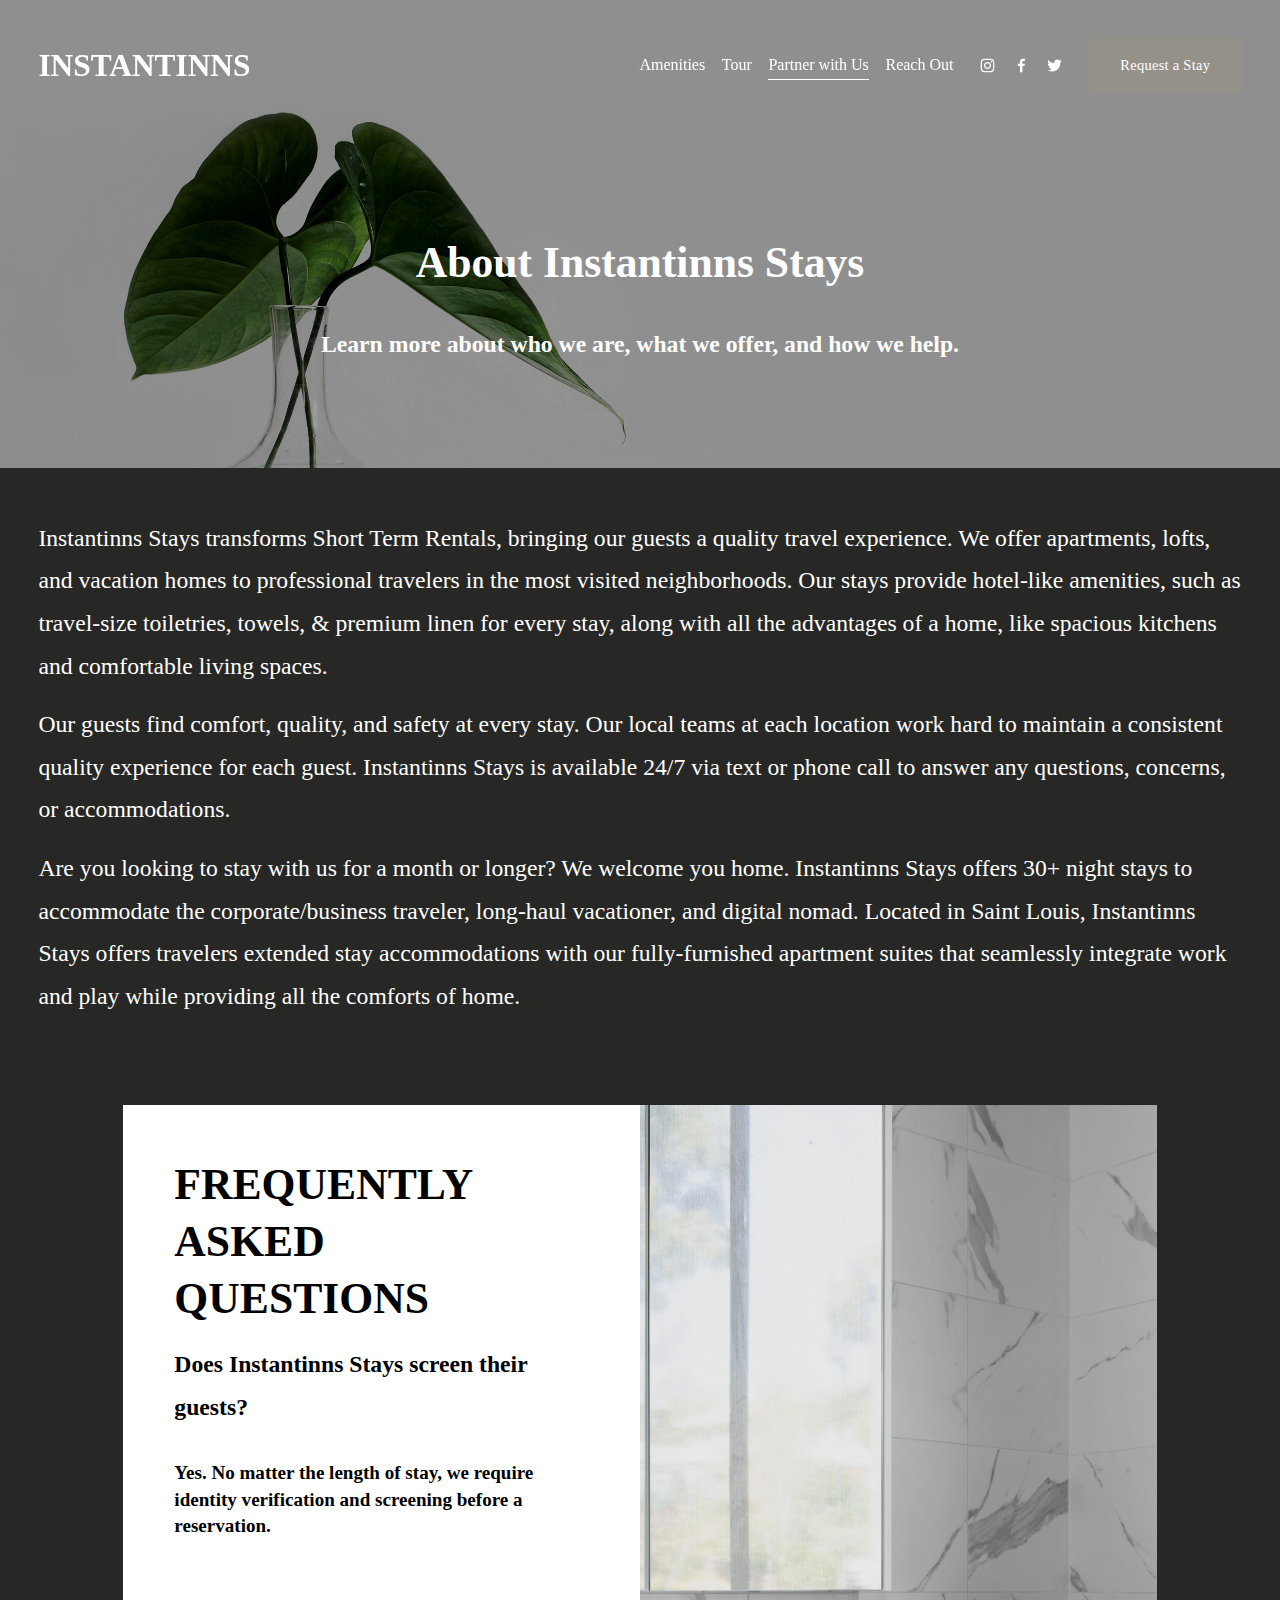
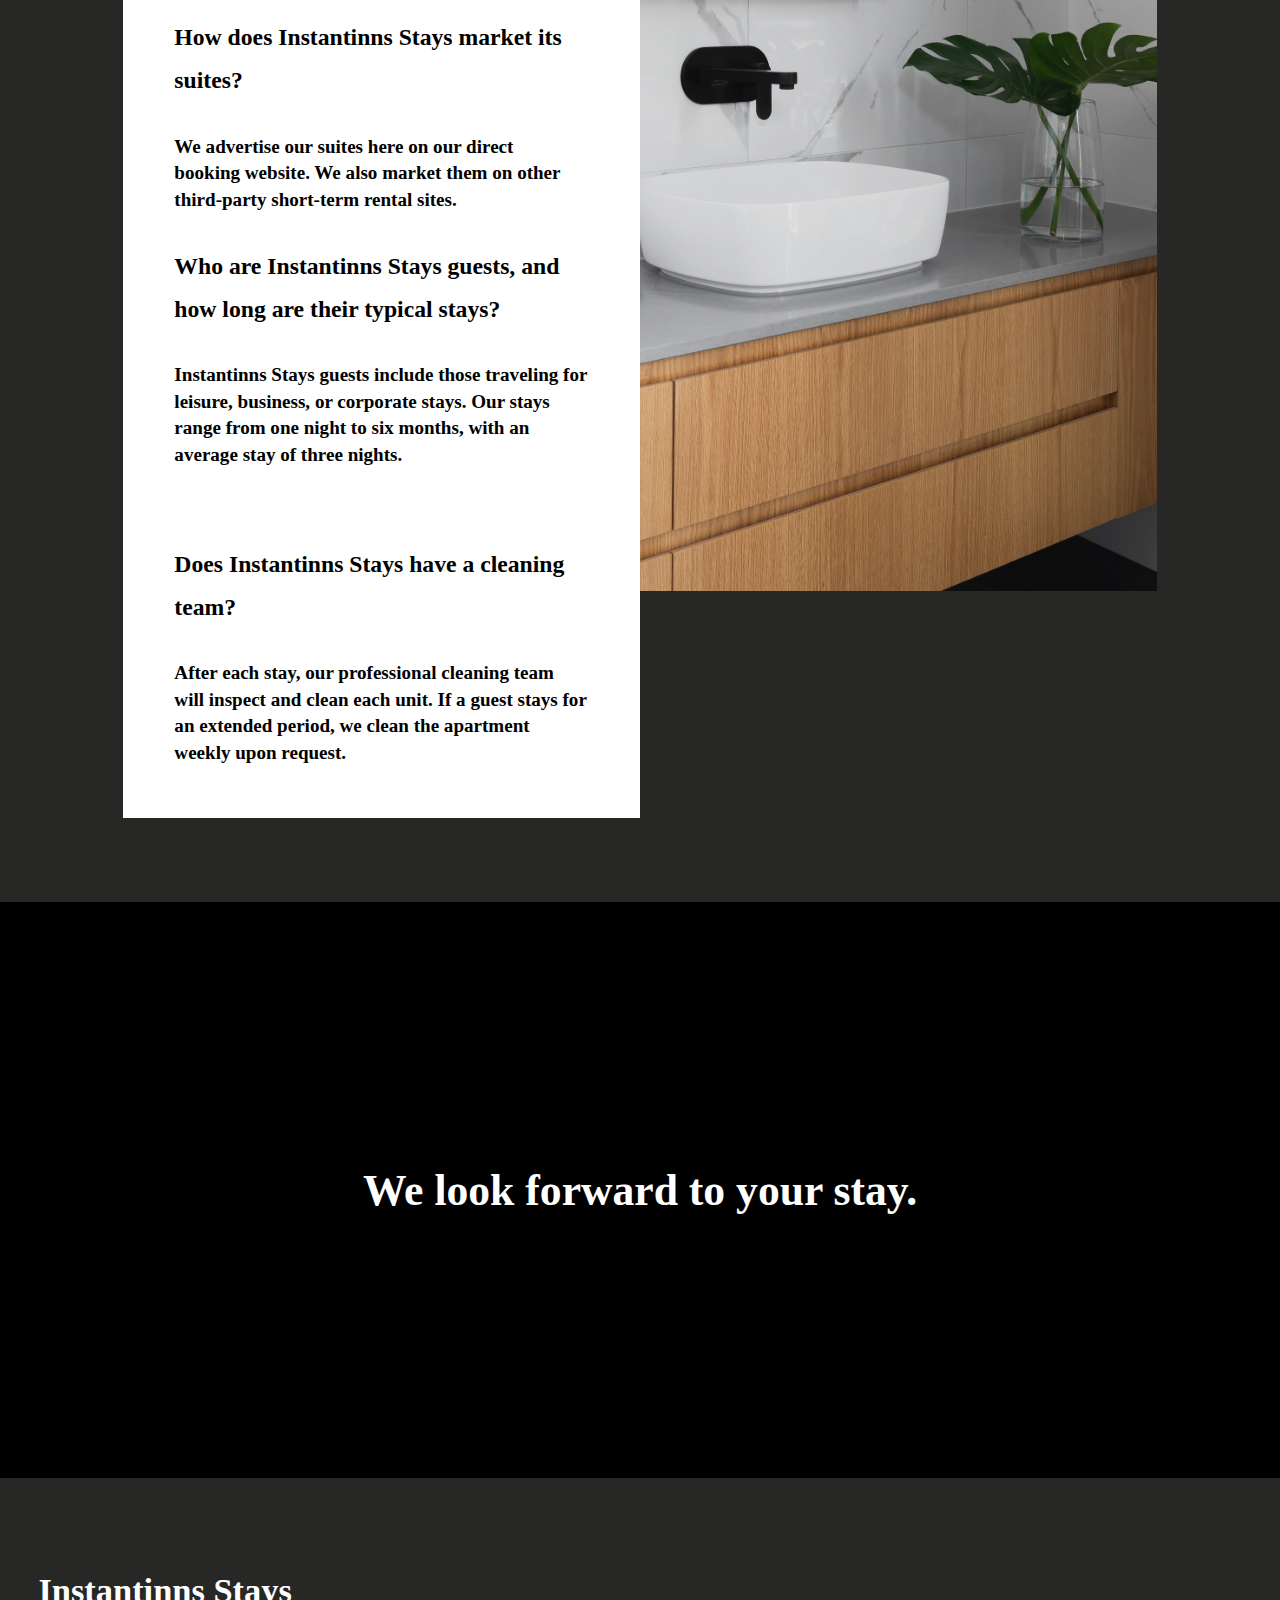
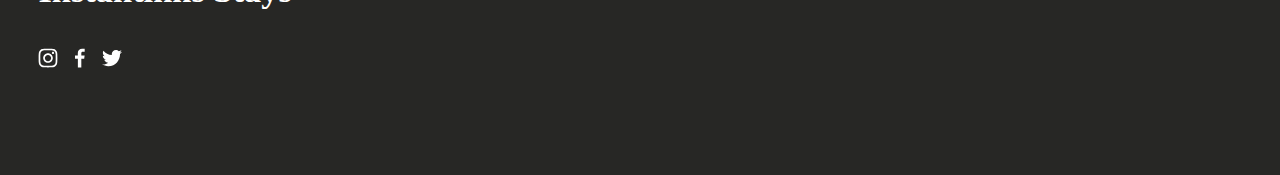
==== commit 70ce2c81: "more changes" ====
--- a/about-1.html
+++ b/about-1.html
@@ -11,17 +11,17 @@
 <link rel="canonical" href="about-1.html">
 <meta property="og:site_name" content="INSTANTINNS">
 <meta property="og:title" content="Partner with Us &mdash; INSTANTINNS">
-<meta property="og:url" content="https://www.stayalluring.com/about-1">
+<meta property="og:url" content="https://www.stayInstantinns.com/about-1">
 <meta property="og:type" content="website">
-<meta property="og:description" content="Partner with Alluring Stays. Learn more about who we are, what we offer, and how we help!">
+<meta property="og:description" content="Partner with Instantinns Stays. Learn more about who we are, what we offer, and how we help!">
 <meta itemprop="name" content="Partner with Us — INSTANTINNS">
-<meta itemprop="url" content="https://www.stayalluring.com/about-1">
-<meta itemprop="description" content="Partner with Alluring Stays. Learn more about who we are, what we offer, and how we help!">
+<meta itemprop="url" content="https://www.stayInstantinns.com/about-1">
+<meta itemprop="description" content="Partner with Instantinns Stays. Learn more about who we are, what we offer, and how we help!">
 <meta name="twitter:title" content="Partner with Us — INSTANTINNS">
-<meta name="twitter:url" content="https://www.stayalluring.com/about-1">
+<meta name="twitter:url" content="https://www.stayInstantinns.com/about-1">
 <meta name="twitter:card" content="summary">
-<meta name="twitter:description" content="Partner with Alluring Stays. Learn more about who we are, what we offer, and how we help!">
-<meta name="description" content="Partner with Alluring Stays. Learn more about who we are, what we offer, 
+<meta name="twitter:description" content="Partner with Instantinns Stays. Learn more about who we are, what we offer, and how we help!">
+<meta name="description" content="Partner with Instantinns Stays. Learn more about who we are, what we offer, 
 and how we help!">
 <link rel="preconnect" href="index-1.htm">
 <script type="text/javascript" src="ik/[base64].js"></script>
@@ -36,7 +36,7 @@
 <script crossorigin="anonymous" src="universal/scripts-compressed/common-vendors-stable-3598b219a3c023c1915a-min.en-US.js" defer=""></script><script>(function(rollups, name) { if (!rollups[name]) { rollups[name] = {}; } rollups[name].js = ["//assets.squarespace.com/universal/scripts-compressed/common-vendors-0a2b4f1dcad0a9ebf731-min.en-US.js"]; })(SQUARESPACE_ROLLUPS, 'squarespace-common_vendors');</script>
 <script crossorigin="anonymous" src="universal/scripts-compressed/common-vendors-0a2b4f1dcad0a9ebf731-min.en-US.js" defer=""></script><script>(function(rollups, name) { if (!rollups[name]) { rollups[name] = {}; } rollups[name].js = ["//assets.squarespace.com/universal/scripts-compressed/common-dc3bc30805b88f570a69-min.en-US.js"]; })(SQUARESPACE_ROLLUPS, 'squarespace-common');</script>
 <script crossorigin="anonymous" src="universal/scripts-compressed/common-dc3bc30805b88f570a69-min.en-US.js" defer=""></script><script>(function(rollups, name) { if (!rollups[name]) { rollups[name] = {}; } rollups[name].js = ["//assets.squarespace.com/universal/scripts-compressed/performance-1c9780e4cd4658e7d347-min.en-US.js"]; })(SQUARESPACE_ROLLUPS, 'squarespace-performance');</script>
-<script crossorigin="anonymous" src="universal/scripts-compressed/performance-1c9780e4cd4658e7d347-min.en-US.js" defer=""></script><script data-name="static-context">Static = window.Static || {}; Static.SQUARESPACE_CONTEXT = {"facebookAppId":"314192535267336","facebookApiVersion":"v6.0","rollups":{"squarespace-announcement-bar":{"js":"//assets.squarespace.com/universal/scripts-compressed/announcement-bar-b2dedf1d1900e1f61772-min.en-US.js"},"squarespace-audio-player":{"css":"//assets.squarespace.com/universal/styles-compressed/audio-player-9fb16b1675c0ff315dae-min.en-US.css","js":"//assets.squarespace.com/universal/scripts-compressed/audio-player-b6c37b7b8b33e436e5dc-min.en-US.js"},"squarespace-blog-collection-list":{"css":"//assets.squarespace.com/universal/styles-compressed/blog-collection-list-0106e2d3707028a62a85-min.en-US.css","js":"//assets.squarespace.com/universal/scripts-compressed/blog-collection-list-b6bb6edaa6a7af4e12f9-min.en-US.js"},"squarespace-calendar-block-renderer":{"css":"//assets.squarespace.com/universal/styles-compressed/calendar-block-renderer-0e361398b7723c9dc63e-min.en-US.css","js":"//assets.squarespace.com/universal/scripts-compressed/calendar-block-renderer-6ea092a5c1bb269ac2d6-min.en-US.js"},"squarespace-chartjs-helpers":{"css":"//assets.squarespace.com/universal/styles-compressed/chartjs-helpers-e1c09c17d776634c0edc-min.en-US.css","js":"//assets.squarespace.com/universal/scripts-compressed/chartjs-helpers-1aa453f5abaa2bd917c5-min.en-US.js"},"squarespace-comments":{"css":"//assets.squarespace.com/universal/styles-compressed/comments-24b74a0326eae0cd5049-min.en-US.css","js":"//assets.squarespace.com/universal/scripts-compressed/comments-c8b6068c8ba98ba2f972-min.en-US.js"},"squarespace-custom-css-popup":{"css":"//assets.squarespace.com/universal/styles-compressed/custom-css-popup-ccbe99d9b9365a904c2f-min.en-US.css","js":"//assets.squarespace.com/universal/scripts-compressed/custom-css-popup-03488a61b0e4b7dac7f6-min.en-US.js"},"squarespace-dialog":{"css":"//assets.squarespace.com/universal/styles-compressed/dialog-0e87500f7ac66c278b99-min.en-US.css","js":"//assets.squarespace.com/universal/scripts-compressed/dialog-af3ca24f44e70468a9e5-min.en-US.js"},"squarespace-events-collection":{"css":"//assets.squarespace.com/universal/styles-compressed/events-collection-0e361398b7723c9dc63e-min.en-US.css","js":"//assets.squarespace.com/universal/scripts-compressed/events-collection-9e75cd1df4542271a4eb-min.en-US.js"},"squarespace-form-rendering-utils":{"js":"//assets.squarespace.com/universal/scripts-compressed/form-rendering-utils-f55151b7cbc3625b6d65-min.en-US.js"},"squarespace-forms":{"css":"//assets.squarespace.com/universal/styles-compressed/forms-8d93ba2c12ff0765b64c-min.en-US.css","js":"//assets.squarespace.com/universal/scripts-compressed/forms-9a60809b42458972ca38-min.en-US.js"},"squarespace-gallery-collection-list":{"css":"//assets.squarespace.com/universal/styles-compressed/gallery-collection-list-0106e2d3707028a62a85-min.en-US.css","js":"//assets.squarespace.com/universal/scripts-compressed/gallery-collection-list-dc6469eba74ebe7253ef-min.en-US.js"},"squarespace-image-zoom":{"css":"//assets.squarespace.com/universal/styles-compressed/image-zoom-0106e2d3707028a62a85-min.en-US.css","js":"//assets.squarespace.com/universal/scripts-compressed/image-zoom-22914d651e1dc7538623-min.en-US.js"},"squarespace-pinterest":{"css":"//assets.squarespace.com/universal/styles-compressed/pinterest-0106e2d3707028a62a85-min.en-US.css","js":"//assets.squarespace.com/universal/scripts-compressed/pinterest-550239a4479186a47f15-min.en-US.js"},"squarespace-popup-overlay":{"css":"//assets.squarespace.com/universal/styles-compressed/popup-overlay-b2bf7df4402e207cd72c-min.en-US.css","js":"//assets.squarespace.com/universal/scripts-compressed/popup-overlay-559d12c08eb7e6e2ba18-min.en-US.js"},"squarespace-product-quick-view":{"css":"//assets.squarespace.com/universal/styles-compressed/product-quick-view-4aec27f1bd826750e9db-min.en-US.css","js":"//assets.squarespace.com/universal/scripts-compressed/product-quick-view-1f86bde551fe7f4c74ee-min.en-US.js"},"squarespace-products-collection-item-v2":{"css":"//assets.squarespace.com/universal/styles-compressed/products-collection-item-v2-0106e2d3707028a62a85-min.en-US.css","js":"//assets.squarespace.com/universal/scripts-compressed/products-collection-item-v2-a81534e7f900ef288681-min.en-US.js"},"squarespace-products-collection-list-v2":{"css":"//assets.squarespace.com/universal/styles-compressed/products-collection-list-v2-0106e2d3707028a62a85-min.en-US.css","js":"//assets.squarespace.com/universal/scripts-compressed/products-collection-list-v2-fecaf747726852bafec9-min.en-US.js"},"squarespace-search-page":{"css":"//assets.squarespace.com/universal/styles-compressed/search-page-dcc0462e30efbd6dc562-min.en-US.css","js":"//assets.squarespace.com/universal/scripts-compressed/search-page-8f3ada5172804f05bb9a-min.en-US.js"},"squarespace-search-preview":{"js":"//assets.squarespace.com/universal/scripts-compressed/search-preview-219af6681f48abfa20a5-min.en-US.js"},"squarespace-simple-liking":{"css":"//assets.squarespace.com/universal/styles-compressed/simple-liking-a9eb87c1b73b199ce387-min.en-US.css","js":"//assets.squarespace.com/universal/scripts-compressed/simple-liking-cc62b0e68df94c001906-min.en-US.js"},"squarespace-social-buttons":{"css":"//assets.squarespace.com/universal/styles-compressed/social-buttons-98ee3a678d356d849b76-min.en-US.css","js":"//assets.squarespace.com/universal/scripts-compressed/social-buttons-ade4a1de964cd8497d2c-min.en-US.js"},"squarespace-tourdates":{"css":"//assets.squarespace.com/universal/styles-compressed/tourdates-0106e2d3707028a62a85-min.en-US.css","js":"//assets.squarespace.com/universal/scripts-compressed/tourdates-572c7f31b3de354813d8-min.en-US.js"},"squarespace-website-overlays-manager":{"css":"//assets.squarespace.com/universal/styles-compressed/website-overlays-manager-6dfb472f441e39d78b13-min.en-US.css","js":"//assets.squarespace.com/universal/scripts-compressed/website-overlays-manager-141a7893b6bc629fdd37-min.en-US.js"}},"pageType":2,"website":{"id":"6289b768195c3150826eab06","identifier":"buffalo-octagon-pfx3","websiteType":1,"contentModifiedOn":1691187821043,"cloneable":false,"hasBeenCloneable":false,"siteStatus":{},"language":"en-US","timeZone":"America/Los_Angeles","machineTimeZoneOffset":-25200000,"timeZoneOffset":-25200000,"timeZoneAbbr":"PDT","siteTitle":"INSTANTINNS","fullSiteTitle":"Partner with Us \u2014 INSTANTINNS","siteDescription":"","shareButtonOptions":{"7":true,"2":true,"4":true,"6":true,"3":true,"8":true,"1":true},"authenticUrl":"https://www.stayalluring.com","internalUrl":"https://buffalo-octagon-pfx3.squarespace.com","baseUrl":"https://www.stayalluring.com","primaryDomain":"www.stayalluring.com","sslSetting":3,"isHstsEnabled":true,"socialAccounts":[{"serviceId":64,"screenname":"Instagram","addedOn":1653192553249,"profileUrl":"https://www.instagram.com/alluringstays/","iconEnabled":true,"serviceName":"instagram-unauth"},{"serviceId":60,"addedOn":1653192553256,"profileUrl":"https://www.facebook.com/squarespace","iconEnabled":true,"serviceName":"facebook-unauth"},{"serviceId":62,"addedOn":1653192553261,"profileUrl":"https://twitter.com/squarespace","iconEnabled":true,"serviceName":"twitter-unauth"}],"typekitId":"","statsMigrated":false,"imageMetadataProcessingEnabled":false,"captchaSettings":{"enabledForDonations":false},"showOwnerLogin":false},"websiteSettings":{"id":"6289b769195c3150826eab08","websiteId":"6289b768195c3150826eab06","subjects":[],"country":"US","state":"NV","simpleLikingEnabled":true,"popupOverlaySettings":{"style":1,"enabledPages":[]},"commentLikesAllowed":true,"commentAnonAllowed":true,"commentThreaded":true,"commentApprovalRequired":false,"commentAvatarsOn":true,"commentSortType":2,"commentFlagThreshold":0,"commentFlagsAllowed":true,"commentEnableByDefault":true,"commentDisableAfterDaysDefault":0,"disqusShortname":"","commentsEnabled":false,"storeSettings":{"returnPolicy":null,"termsOfService":null,"privacyPolicy":null,"expressCheckout":false,"continueShoppingLinkUrl":"/","useLightCart":false,"showNoteField":false,"shippingCountryDefaultValue":"US","billToShippingDefaultValue":false,"showShippingPhoneNumber":true,"isShippingPhoneRequired":false,"showBillingPhoneNumber":true,"isBillingPhoneRequired":false,"currenciesSupported":["USD","CAD","GBP","AUD","EUR","CHF","NOK","SEK","DKK","NZD","SGD","MXN","HKD","CZK","ILS","MYR","RUB","PHP","PLN","THB","BRL","ARS","COP","IDR","INR","JPY","ZAR"],"defaultCurrency":"USD","selectedCurrency":"USD","measurementStandard":1,"showCustomCheckoutForm":false,"checkoutPageMarketingOptInEnabled":true,"enableMailingListOptInByDefault":false,"sameAsRetailLocation":false,"merchandisingSettings":{"scarcityEnabledOnProductItems":false,"scarcityEnabledOnProductBlocks":false,"scarcityMessageType":"DEFAULT_SCARCITY_MESSAGE","scarcityThreshold":10,"multipleQuantityAllowedForServices":true,"restockNotificationsEnabled":false,"restockNotificationsSuccessText":"","restockNotificationsMailingListSignUpEnabled":false,"relatedProductsEnabled":false,"relatedProductsOrdering":"random","soldOutVariantsDropdownDisabled":false,"productComposerOptedIn":false,"productComposerABTestOptedOut":false,"productReviewsEnabled":false},"minimumOrderSubtotalEnabled":false,"minimumOrderSubtotal":{"currency":"USD","value":"0.00"},"isLive":false,"multipleQuantityAllowedForServices":true},"useEscapeKeyToLogin":false,"ssBadgeType":1,"ssBadgePosition":4,"ssBadgeVisibility":1,"ssBadgeDevices":1,"pinterestOverlayOptions":{"mode":"disabled"},"ampEnabled":false,"userAccountsSettings":{"loginAllowed":false,"signupAllowed":false}},"cookieSettings":{"isCookieBannerEnabled":false,"isRestrictiveCookiePolicyEnabled":false,"isRestrictiveCookiePolicyAbsolute":false,"cookieBannerText":"","cookieBannerTheme":"","cookieBannerVariant":"","cookieBannerPosition":"","cookieBannerCtaVariant":"","cookieBannerCtaText":"","cookieBannerAcceptType":"OPT_IN","cookieBannerOptOutCtaText":"","cookieBannerHasOptOut":false,"cookieBannerHasManageCookies":true,"cookieBannerManageCookiesLabel":""},"websiteCloneable":false,"collection":{"title":"Partner with Us","id":"6289e012b737e60574cab752","fullUrl":"/about-1","type":10,"permissionType":1},"subscribed":false,"appDomain":"squarespace.com","templateTweakable":true,"tweakJSON":{"form-use-theme-colors":"false","header-logo-height":"20px","header-mobile-logo-max-height":"30px","header-vert-padding":"3vw","header-width":"Inset","maxPageWidth":"1400px","pagePadding":"3vw","tweak-blog-alternating-side-by-side-image-aspect-ratio":"1:1 Square","tweak-blog-alternating-side-by-side-image-spacing":"6%","tweak-blog-alternating-side-by-side-meta-spacing":"20px","tweak-blog-alternating-side-by-side-primary-meta":"Categories","tweak-blog-alternating-side-by-side-read-more-spacing":"20px","tweak-blog-alternating-side-by-side-secondary-meta":"Date","tweak-blog-basic-grid-columns":"2","tweak-blog-basic-grid-image-aspect-ratio":"3:2 Standard","tweak-blog-basic-grid-image-spacing":"50px","tweak-blog-basic-grid-meta-spacing":"37px","tweak-blog-basic-grid-primary-meta":"Categories","tweak-blog-basic-grid-read-more-spacing":"37px","tweak-blog-basic-grid-secondary-meta":"Date","tweak-blog-item-custom-width":"75","tweak-blog-item-show-author-profile":"true","tweak-blog-item-width":"Medium","tweak-blog-masonry-columns":"2","tweak-blog-masonry-horizontal-spacing":"30px","tweak-blog-masonry-image-spacing":"20px","tweak-blog-masonry-meta-spacing":"20px","tweak-blog-masonry-primary-meta":"Categories","tweak-blog-masonry-read-more-spacing":"20px","tweak-blog-masonry-secondary-meta":"Date","tweak-blog-masonry-vertical-spacing":"30px","tweak-blog-side-by-side-image-aspect-ratio":"1:1 Square","tweak-blog-side-by-side-image-spacing":"6%","tweak-blog-side-by-side-meta-spacing":"20px","tweak-blog-side-by-side-primary-meta":"Categories","tweak-blog-side-by-side-read-more-spacing":"20px","tweak-blog-side-by-side-secondary-meta":"Date","tweak-blog-single-column-image-spacing":"50px","tweak-blog-single-column-meta-spacing":"30px","tweak-blog-single-column-primary-meta":"Categories","tweak-blog-single-column-read-more-spacing":"30px","tweak-blog-single-column-secondary-meta":"Date","tweak-events-stacked-show-thumbnails":"true","tweak-events-stacked-thumbnail-size":"3:2 Standard","tweak-fixed-header":"false","tweak-fixed-header-style":"Basic","tweak-global-animations-animation-curve":"ease","tweak-global-animations-animation-delay":"0.1s","tweak-global-animations-animation-duration":"0.1s","tweak-global-animations-animation-style":"fade","tweak-global-animations-animation-type":"none","tweak-global-animations-complexity-level":"detailed","tweak-global-animations-enabled":"false","tweak-portfolio-grid-basic-custom-height":"50","tweak-portfolio-grid-overlay-custom-height":"50","tweak-portfolio-hover-follow-acceleration":"10%","tweak-portfolio-hover-follow-animation-duration":"Medium","tweak-portfolio-hover-follow-animation-type":"Fade","tweak-portfolio-hover-follow-delimiter":"Forward Slash","tweak-portfolio-hover-follow-front":"false","tweak-portfolio-hover-follow-layout":"Inline","tweak-portfolio-hover-follow-size":"75","tweak-portfolio-hover-follow-text-spacing-x":"1.5","tweak-portfolio-hover-follow-text-spacing-y":"1.5","tweak-portfolio-hover-static-animation-duration":"Medium","tweak-portfolio-hover-static-animation-type":"Scale Up","tweak-portfolio-hover-static-delimiter":"Forward Slash","tweak-portfolio-hover-static-front":"false","tweak-portfolio-hover-static-layout":"Stacked","tweak-portfolio-hover-static-size":"75","tweak-portfolio-hover-static-text-spacing-x":"1.5","tweak-portfolio-hover-static-text-spacing-y":"1.5","tweak-portfolio-index-background-animation-duration":"Medium","tweak-portfolio-index-background-animation-type":"Fade","tweak-portfolio-index-background-custom-height":"50","tweak-portfolio-index-background-delimiter":"None","tweak-portfolio-index-background-height":"Large","tweak-portfolio-index-background-horizontal-alignment":"Center","tweak-portfolio-index-background-link-format":"Stacked","tweak-portfolio-index-background-persist":"false","tweak-portfolio-index-background-vertical-alignment":"Middle","tweak-portfolio-index-background-width":"Full","tweak-product-basic-item-click-action":"None","tweak-product-basic-item-gallery-aspect-ratio":"3:4 Three-Four (Vertical)","tweak-product-basic-item-gallery-design":"Slideshow","tweak-product-basic-item-gallery-width":"50%","tweak-product-basic-item-hover-action":"None","tweak-product-basic-item-image-spacing":"3vw","tweak-product-basic-item-image-zoom-factor":"2","tweak-product-basic-item-product-variant-display":"Dropdown","tweak-product-basic-item-thumbnail-placement":"Side","tweak-product-basic-item-variant-picker-layout":"Dropdowns","tweak-products-add-to-cart-button":"false","tweak-products-columns":"2","tweak-products-gutter-column":"2vw","tweak-products-gutter-row":"2vw","tweak-products-header-text-alignment":"Middle","tweak-products-image-aspect-ratio":"1:1 Square","tweak-products-image-text-spacing":"0.5vw","tweak-products-mobile-columns":"1","tweak-products-text-alignment":"Left","tweak-products-width":"Full","tweak-transparent-header":"true"},"templateId":"5c5a519771c10ba3470d8101","templateVersion":"7.1","pageFeatures":[1,2,4],"gmRenderKey":"QUl6YVN5Q0JUUk9xNkx1dkZfSUUxcjQ2LVQ0QWVUU1YtMGQ3bXk4","templateScriptsRootUrl":"https://static1.squarespace.com/static/vta/5c5a519771c10ba3470d8101/scripts/","betaFeatureFlags":["is_feature_gate_refresh_enabled","hide_header_footer_beta","hideable_header_footer","campaigns_discount_section_in_blasts","campaigns_thumbnail_layout","hideable_header_footer_for_memberareas","commerce_paywall_renewal_notifications","supports_versioned_template_assets","pdp_subs_otp_buttons","background_art_onboarding","campaigns_global_uc_ab","toggle_preview_new_shortcut","i18n_beta_website_locales","pdp_subs_otp_visitor_site","google_consent_v2","nested_categories_migration_enabled","marketing_landing_page","scripts_defer","enable_css_variable_tweaks","hideable_header_footer_for_courses","new_stacked_index","order_status_page_checkout_landing_enabled","fluid_engine_clean_up_grid_contextual_change","nested_categories","themes","crm_product_contacts_use_mfe","hideable_header_footer_for_videos","pages_panel_v3_search_bar","campaigns_discount_section_in_automations","unify_edit_mode_p2","commerce_etsy_shipping_import","override_block_styles","customer_account_creation_recaptcha","visitor_react_forms","send_local_pickup_ready_email","website_fonts","crm_redesign_phase_1","accounting_orders_sync","fluid_engine","collection_typename_switching","commerce_etsy_product_import","member_areas_feature","commerce_subscription_renewal_notifications","campaigns_new_image_layout_picker","digital_products_personal_plan_access","commerce_site_visitor_metrics","commsplat_forms_visitor_profile","commerce_clearpay","campaigns_import_discounts","customer_accounts_email_verification","commerce_order_status_access"],"videoAssetsFeatureFlags":["mux-data-video-collection","mux-data-course-collection"],"impersonatedSession":false,"tzData":{"zones":[[-480,"US","P%sT",null]],"rules":{"US":[[1967,2006,null,"Oct","lastSun","2:00","0","S"],[1987,2006,null,"Apr","Sun>=1","2:00","1:00","D"],[2007,"max",null,"Mar","Sun>=8","2:00","1:00","D"],[2007,"max",null,"Nov","Sun>=1","2:00","0","S"]]}},"showAnnouncementBar":false,"recaptchaEnterpriseContext":{"recaptchaEnterpriseSiteKey":"6LdDFQwjAAAAAPigEvvPgEVbb7QBm-TkVJdDTlAv"},"i18nContext":{"timeZoneData":{"id":"America/Los_Angeles","name":"Pacific Time"}},"env":"PRODUCTION"};</script><script type="application/ld+json">{"url":"https://www.stayalluring.com","name":"INSTANTINNS","description":"","@context":"http://schema.org","@type":"WebSite"}</script><link rel="stylesheet" type="text/css" href="static/versioned-site-css/6289b768195c3150826eab06/18/5c5a519771c10ba3470d8101/6289b769195c3150826eab24/1530/site.css"><script>Static.COOKIE_BANNER_CAPABLE = true;</script>
+<script crossorigin="anonymous" src="universal/scripts-compressed/performance-1c9780e4cd4658e7d347-min.en-US.js" defer=""></script><script data-name="static-context">Static = window.Static || {}; Static.SQUARESPACE_CONTEXT = {"facebookAppId":"314192535267336","facebookApiVersion":"v6.0","rollups":{"squarespace-announcement-bar":{"js":"//assets.squarespace.com/universal/scripts-compressed/announcement-bar-b2dedf1d1900e1f61772-min.en-US.js"},"squarespace-audio-player":{"css":"//assets.squarespace.com/universal/styles-compressed/audio-player-9fb16b1675c0ff315dae-min.en-US.css","js":"//assets.squarespace.com/universal/scripts-compressed/audio-player-b6c37b7b8b33e436e5dc-min.en-US.js"},"squarespace-blog-collection-list":{"css":"//assets.squarespace.com/universal/styles-compressed/blog-collection-list-0106e2d3707028a62a85-min.en-US.css","js":"//assets.squarespace.com/universal/scripts-compressed/blog-collection-list-b6bb6edaa6a7af4e12f9-min.en-US.js"},"squarespace-calendar-block-renderer":{"css":"//assets.squarespace.com/universal/styles-compressed/calendar-block-renderer-0e361398b7723c9dc63e-min.en-US.css","js":"//assets.squarespace.com/universal/scripts-compressed/calendar-block-renderer-6ea092a5c1bb269ac2d6-min.en-US.js"},"squarespace-chartjs-helpers":{"css":"//assets.squarespace.com/universal/styles-compressed/chartjs-helpers-e1c09c17d776634c0edc-min.en-US.css","js":"//assets.squarespace.com/universal/scripts-compressed/chartjs-helpers-1aa453f5abaa2bd917c5-min.en-US.js"},"squarespace-comments":{"css":"//assets.squarespace.com/universal/styles-compressed/comments-24b74a0326eae0cd5049-min.en-US.css","js":"//assets.squarespace.com/universal/scripts-compressed/comments-c8b6068c8ba98ba2f972-min.en-US.js"},"squarespace-custom-css-popup":{"css":"//assets.squarespace.com/universal/styles-compressed/custom-css-popup-ccbe99d9b9365a904c2f-min.en-US.css","js":"//assets.squarespace.com/universal/scripts-compressed/custom-css-popup-03488a61b0e4b7dac7f6-min.en-US.js"},"squarespace-dialog":{"css":"//assets.squarespace.com/universal/styles-compressed/dialog-0e87500f7ac66c278b99-min.en-US.css","js":"//assets.squarespace.com/universal/scripts-compressed/dialog-af3ca24f44e70468a9e5-min.en-US.js"},"squarespace-events-collection":{"css":"//assets.squarespace.com/universal/styles-compressed/events-collection-0e361398b7723c9dc63e-min.en-US.css","js":"//assets.squarespace.com/universal/scripts-compressed/events-collection-9e75cd1df4542271a4eb-min.en-US.js"},"squarespace-form-rendering-utils":{"js":"//assets.squarespace.com/universal/scripts-compressed/form-rendering-utils-f55151b7cbc3625b6d65-min.en-US.js"},"squarespace-forms":{"css":"//assets.squarespace.com/universal/styles-compressed/forms-8d93ba2c12ff0765b64c-min.en-US.css","js":"//assets.squarespace.com/universal/scripts-compressed/forms-9a60809b42458972ca38-min.en-US.js"},"squarespace-gallery-collection-list":{"css":"//assets.squarespace.com/universal/styles-compressed/gallery-collection-list-0106e2d3707028a62a85-min.en-US.css","js":"//assets.squarespace.com/universal/scripts-compressed/gallery-collection-list-dc6469eba74ebe7253ef-min.en-US.js"},"squarespace-image-zoom":{"css":"//assets.squarespace.com/universal/styles-compressed/image-zoom-0106e2d3707028a62a85-min.en-US.css","js":"//assets.squarespace.com/universal/scripts-compressed/image-zoom-22914d651e1dc7538623-min.en-US.js"},"squarespace-pinterest":{"css":"//assets.squarespace.com/universal/styles-compressed/pinterest-0106e2d3707028a62a85-min.en-US.css","js":"//assets.squarespace.com/universal/scripts-compressed/pinterest-550239a4479186a47f15-min.en-US.js"},"squarespace-popup-overlay":{"css":"//assets.squarespace.com/universal/styles-compressed/popup-overlay-b2bf7df4402e207cd72c-min.en-US.css","js":"//assets.squarespace.com/universal/scripts-compressed/popup-overlay-559d12c08eb7e6e2ba18-min.en-US.js"},"squarespace-product-quick-view":{"css":"//assets.squarespace.com/universal/styles-compressed/product-quick-view-4aec27f1bd826750e9db-min.en-US.css","js":"//assets.squarespace.com/universal/scripts-compressed/product-quick-view-1f86bde551fe7f4c74ee-min.en-US.js"},"squarespace-products-collection-item-v2":{"css":"//assets.squarespace.com/universal/styles-compressed/products-collection-item-v2-0106e2d3707028a62a85-min.en-US.css","js":"//assets.squarespace.com/universal/scripts-compressed/products-collection-item-v2-a81534e7f900ef288681-min.en-US.js"},"squarespace-products-collection-list-v2":{"css":"//assets.squarespace.com/universal/styles-compressed/products-collection-list-v2-0106e2d3707028a62a85-min.en-US.css","js":"//assets.squarespace.com/universal/scripts-compressed/products-collection-list-v2-fecaf747726852bafec9-min.en-US.js"},"squarespace-search-page":{"css":"//assets.squarespace.com/universal/styles-compressed/search-page-dcc0462e30efbd6dc562-min.en-US.css","js":"//assets.squarespace.com/universal/scripts-compressed/search-page-8f3ada5172804f05bb9a-min.en-US.js"},"squarespace-search-preview":{"js":"//assets.squarespace.com/universal/scripts-compressed/search-preview-219af6681f48abfa20a5-min.en-US.js"},"squarespace-simple-liking":{"css":"//assets.squarespace.com/universal/styles-compressed/simple-liking-a9eb87c1b73b199ce387-min.en-US.css","js":"//assets.squarespace.com/universal/scripts-compressed/simple-liking-cc62b0e68df94c001906-min.en-US.js"},"squarespace-social-buttons":{"css":"//assets.squarespace.com/universal/styles-compressed/social-buttons-98ee3a678d356d849b76-min.en-US.css","js":"//assets.squarespace.com/universal/scripts-compressed/social-buttons-ade4a1de964cd8497d2c-min.en-US.js"},"squarespace-tourdates":{"css":"//assets.squarespace.com/universal/styles-compressed/tourdates-0106e2d3707028a62a85-min.en-US.css","js":"//assets.squarespace.com/universal/scripts-compressed/tourdates-572c7f31b3de354813d8-min.en-US.js"},"squarespace-website-overlays-manager":{"css":"//assets.squarespace.com/universal/styles-compressed/website-overlays-manager-6dfb472f441e39d78b13-min.en-US.css","js":"//assets.squarespace.com/universal/scripts-compressed/website-overlays-manager-141a7893b6bc629fdd37-min.en-US.js"}},"pageType":2,"website":{"id":"6289b768195c3150826eab06","identifier":"buffalo-octagon-pfx3","websiteType":1,"contentModifiedOn":1691187821043,"cloneable":false,"hasBeenCloneable":false,"siteStatus":{},"language":"en-US","timeZone":"America/Los_Angeles","machineTimeZoneOffset":-25200000,"timeZoneOffset":-25200000,"timeZoneAbbr":"PDT","siteTitle":"INSTANTINNS","fullSiteTitle":"Partner with Us \u2014 INSTANTINNS","siteDescription":"","shareButtonOptions":{"7":true,"2":true,"4":true,"6":true,"3":true,"8":true,"1":true},"authenticUrl":"https://www.stayInstantinns.com","internalUrl":"https://buffalo-octagon-pfx3.squarespace.com","baseUrl":"https://www.stayInstantinns.com","primaryDomain":"www.stayInstantinns.com","sslSetting":3,"isHstsEnabled":true,"socialAccounts":[{"serviceId":64,"screenname":"Instagram","addedOn":1653192553249,"profileUrl":"https://www.instagram.com/Instantinnsstays/","iconEnabled":true,"serviceName":"instagram-unauth"},{"serviceId":60,"addedOn":1653192553256,"profileUrl":"https://www.facebook.com/squarespace","iconEnabled":true,"serviceName":"facebook-unauth"},{"serviceId":62,"addedOn":1653192553261,"profileUrl":"https://twitter.com/squarespace","iconEnabled":true,"serviceName":"twitter-unauth"}],"typekitId":"","statsMigrated":false,"imageMetadataProcessingEnabled":false,"captchaSettings":{"enabledForDonations":false},"showOwnerLogin":false},"websiteSettings":{"id":"6289b769195c3150826eab08","websiteId":"6289b768195c3150826eab06","subjects":[],"country":"US","state":"NV","simpleLikingEnabled":true,"popupOverlaySettings":{"style":1,"enabledPages":[]},"commentLikesAllowed":true,"commentAnonAllowed":true,"commentThreaded":true,"commentApprovalRequired":false,"commentAvatarsOn":true,"commentSortType":2,"commentFlagThreshold":0,"commentFlagsAllowed":true,"commentEnableByDefault":true,"commentDisableAfterDaysDefault":0,"disqusShortname":"","commentsEnabled":false,"storeSettings":{"returnPolicy":null,"termsOfService":null,"privacyPolicy":null,"expressCheckout":false,"continueShoppingLinkUrl":"/","useLightCart":false,"showNoteField":false,"shippingCountryDefaultValue":"US","billToShippingDefaultValue":false,"showShippingPhoneNumber":true,"isShippingPhoneRequired":false,"showBillingPhoneNumber":true,"isBillingPhoneRequired":false,"currenciesSupported":["USD","CAD","GBP","AUD","EUR","CHF","NOK","SEK","DKK","NZD","SGD","MXN","HKD","CZK","ILS","MYR","RUB","PHP","PLN","THB","BRL","ARS","COP","IDR","INR","JPY","ZAR"],"defaultCurrency":"USD","selectedCurrency":"USD","measurementStandard":1,"showCustomCheckoutForm":false,"checkoutPageMarketingOptInEnabled":true,"enableMailingListOptInByDefault":false,"sameAsRetailLocation":false,"merchandisingSettings":{"scarcityEnabledOnProductItems":false,"scarcityEnabledOnProductBlocks":false,"scarcityMessageType":"DEFAULT_SCARCITY_MESSAGE","scarcityThreshold":10,"multipleQuantityAllowedForServices":true,"restockNotificationsEnabled":false,"restockNotificationsSuccessText":"","restockNotificationsMailingListSignUpEnabled":false,"relatedProductsEnabled":false,"relatedProductsOrdering":"random","soldOutVariantsDropdownDisabled":false,"productComposerOptedIn":false,"productComposerABTestOptedOut":false,"productReviewsEnabled":false},"minimumOrderSubtotalEnabled":false,"minimumOrderSubtotal":{"currency":"USD","value":"0.00"},"isLive":false,"multipleQuantityAllowedForServices":true},"useEscapeKeyToLogin":false,"ssBadgeType":1,"ssBadgePosition":4,"ssBadgeVisibility":1,"ssBadgeDevices":1,"pinterestOverlayOptions":{"mode":"disabled"},"ampEnabled":false,"userAccountsSettings":{"loginAllowed":false,"signupAllowed":false}},"cookieSettings":{"isCookieBannerEnabled":false,"isRestrictiveCookiePolicyEnabled":false,"isRestrictiveCookiePolicyAbsolute":false,"cookieBannerText":"","cookieBannerTheme":"","cookieBannerVariant":"","cookieBannerPosition":"","cookieBannerCtaVariant":"","cookieBannerCtaText":"","cookieBannerAcceptType":"OPT_IN","cookieBannerOptOutCtaText":"","cookieBannerHasOptOut":false,"cookieBannerHasManageCookies":true,"cookieBannerManageCookiesLabel":""},"websiteCloneable":false,"collection":{"title":"Partner with Us","id":"6289e012b737e60574cab752","fullUrl":"/about-1","type":10,"permissionType":1},"subscribed":false,"appDomain":"squarespace.com","templateTweakable":true,"tweakJSON":{"form-use-theme-colors":"false","header-logo-height":"20px","header-mobile-logo-max-height":"30px","header-vert-padding":"3vw","header-width":"Inset","maxPageWidth":"1400px","pagePadding":"3vw","tweak-blog-alternating-side-by-side-image-aspect-ratio":"1:1 Square","tweak-blog-alternating-side-by-side-image-spacing":"6%","tweak-blog-alternating-side-by-side-meta-spacing":"20px","tweak-blog-alternating-side-by-side-primary-meta":"Categories","tweak-blog-alternating-side-by-side-read-more-spacing":"20px","tweak-blog-alternating-side-by-side-secondary-meta":"Date","tweak-blog-basic-grid-columns":"2","tweak-blog-basic-grid-image-aspect-ratio":"3:2 Standard","tweak-blog-basic-grid-image-spacing":"50px","tweak-blog-basic-grid-meta-spacing":"37px","tweak-blog-basic-grid-primary-meta":"Categories","tweak-blog-basic-grid-read-more-spacing":"37px","tweak-blog-basic-grid-secondary-meta":"Date","tweak-blog-item-custom-width":"75","tweak-blog-item-show-author-profile":"true","tweak-blog-item-width":"Medium","tweak-blog-masonry-columns":"2","tweak-blog-masonry-horizontal-spacing":"30px","tweak-blog-masonry-image-spacing":"20px","tweak-blog-masonry-meta-spacing":"20px","tweak-blog-masonry-primary-meta":"Categories","tweak-blog-masonry-read-more-spacing":"20px","tweak-blog-masonry-secondary-meta":"Date","tweak-blog-masonry-vertical-spacing":"30px","tweak-blog-side-by-side-image-aspect-ratio":"1:1 Square","tweak-blog-side-by-side-image-spacing":"6%","tweak-blog-side-by-side-meta-spacing":"20px","tweak-blog-side-by-side-primary-meta":"Categories","tweak-blog-side-by-side-read-more-spacing":"20px","tweak-blog-side-by-side-secondary-meta":"Date","tweak-blog-single-column-image-spacing":"50px","tweak-blog-single-column-meta-spacing":"30px","tweak-blog-single-column-primary-meta":"Categories","tweak-blog-single-column-read-more-spacing":"30px","tweak-blog-single-column-secondary-meta":"Date","tweak-events-stacked-show-thumbnails":"true","tweak-events-stacked-thumbnail-size":"3:2 Standard","tweak-fixed-header":"false","tweak-fixed-header-style":"Basic","tweak-global-animations-animation-curve":"ease","tweak-global-animations-animation-delay":"0.1s","tweak-global-animations-animation-duration":"0.1s","tweak-global-animations-animation-style":"fade","tweak-global-animations-animation-type":"none","tweak-global-animations-complexity-level":"detailed","tweak-global-animations-enabled":"false","tweak-portfolio-grid-basic-custom-height":"50","tweak-portfolio-grid-overlay-custom-height":"50","tweak-portfolio-hover-follow-acceleration":"10%","tweak-portfolio-hover-follow-animation-duration":"Medium","tweak-portfolio-hover-follow-animation-type":"Fade","tweak-portfolio-hover-follow-delimiter":"Forward Slash","tweak-portfolio-hover-follow-front":"false","tweak-portfolio-hover-follow-layout":"Inline","tweak-portfolio-hover-follow-size":"75","tweak-portfolio-hover-follow-text-spacing-x":"1.5","tweak-portfolio-hover-follow-text-spacing-y":"1.5","tweak-portfolio-hover-static-animation-duration":"Medium","tweak-portfolio-hover-static-animation-type":"Scale Up","tweak-portfolio-hover-static-delimiter":"Forward Slash","tweak-portfolio-hover-static-front":"false","tweak-portfolio-hover-static-layout":"Stacked","tweak-portfolio-hover-static-size":"75","tweak-portfolio-hover-static-text-spacing-x":"1.5","tweak-portfolio-hover-static-text-spacing-y":"1.5","tweak-portfolio-index-background-animation-duration":"Medium","tweak-portfolio-index-background-animation-type":"Fade","tweak-portfolio-index-background-custom-height":"50","tweak-portfolio-index-background-delimiter":"None","tweak-portfolio-index-background-height":"Large","tweak-portfolio-index-background-horizontal-alignment":"Center","tweak-portfolio-index-background-link-format":"Stacked","tweak-portfolio-index-background-persist":"false","tweak-portfolio-index-background-vertical-alignment":"Middle","tweak-portfolio-index-background-width":"Full","tweak-product-basic-item-click-action":"None","tweak-product-basic-item-gallery-aspect-ratio":"3:4 Three-Four (Vertical)","tweak-product-basic-item-gallery-design":"Slideshow","tweak-product-basic-item-gallery-width":"50%","tweak-product-basic-item-hover-action":"None","tweak-product-basic-item-image-spacing":"3vw","tweak-product-basic-item-image-zoom-factor":"2","tweak-product-basic-item-product-variant-display":"Dropdown","tweak-product-basic-item-thumbnail-placement":"Side","tweak-product-basic-item-variant-picker-layout":"Dropdowns","tweak-products-add-to-cart-button":"false","tweak-products-columns":"2","tweak-products-gutter-column":"2vw","tweak-products-gutter-row":"2vw","tweak-products-header-text-alignment":"Middle","tweak-products-image-aspect-ratio":"1:1 Square","tweak-products-image-text-spacing":"0.5vw","tweak-products-mobile-columns":"1","tweak-products-text-alignment":"Left","tweak-products-width":"Full","tweak-transparent-header":"true"},"templateId":"5c5a519771c10ba3470d8101","templateVersion":"7.1","pageFeatures":[1,2,4],"gmRenderKey":"QUl6YVN5Q0JUUk9xNkx1dkZfSUUxcjQ2LVQ0QWVUU1YtMGQ3bXk4","templateScriptsRootUrl":"https://static1.squarespace.com/static/vta/5c5a519771c10ba3470d8101/scripts/","betaFeatureFlags":["is_feature_gate_refresh_enabled","hide_header_footer_beta","hideable_header_footer","campaigns_discount_section_in_blasts","campaigns_thumbnail_layout","hideable_header_footer_for_memberareas","commerce_paywall_renewal_notifications","supports_versioned_template_assets","pdp_subs_otp_buttons","background_art_onboarding","campaigns_global_uc_ab","toggle_preview_new_shortcut","i18n_beta_website_locales","pdp_subs_otp_visitor_site","google_consent_v2","nested_categories_migration_enabled","marketing_landing_page","scripts_defer","enable_css_variable_tweaks","hideable_header_footer_for_courses","new_stacked_index","order_status_page_checkout_landing_enabled","fluid_engine_clean_up_grid_contextual_change","nested_categories","themes","crm_product_contacts_use_mfe","hideable_header_footer_for_videos","pages_panel_v3_search_bar","campaigns_discount_section_in_automations","unify_edit_mode_p2","commerce_etsy_shipping_import","override_block_styles","customer_account_creation_recaptcha","visitor_react_forms","send_local_pickup_ready_email","website_fonts","crm_redesign_phase_1","accounting_orders_sync","fluid_engine","collection_typename_switching","commerce_etsy_product_import","member_areas_feature","commerce_subscription_renewal_notifications","campaigns_new_image_layout_picker","digital_products_personal_plan_access","commerce_site_visitor_metrics","commsplat_forms_visitor_profile","commerce_clearpay","campaigns_import_discounts","customer_accounts_email_verification","commerce_order_status_access"],"videoAssetsFeatureFlags":["mux-data-video-collection","mux-data-course-collection"],"impersonatedSession":false,"tzData":{"zones":[[-480,"US","P%sT",null]],"rules":{"US":[[1967,2006,null,"Oct","lastSun","2:00","0","S"],[1987,2006,null,"Apr","Sun>=1","2:00","1:00","D"],[2007,"max",null,"Mar","Sun>=8","2:00","1:00","D"],[2007,"max",null,"Nov","Sun>=1","2:00","0","S"]]}},"showAnnouncementBar":false,"recaptchaEnterpriseContext":{"recaptchaEnterpriseSiteKey":"6LdDFQwjAAAAAPigEvvPgEVbb7QBm-TkVJdDTlAv"},"i18nContext":{"timeZoneData":{"id":"America/Los_Angeles","name":"Pacific Time"}},"env":"PRODUCTION"};</script><script type="application/ld+json">{"url":"https://www.stayInstantinns.com","name":"INSTANTINNS","description":"","@context":"http://schema.org","@type":"WebSite"}</script><link rel="stylesheet" type="text/css" href="static/versioned-site-css/6289b768195c3150826eab06/18/5c5a519771c10ba3470d8101/6289b769195c3150826eab24/1530/site.css"><script>Static.COOKIE_BANNER_CAPABLE = true;</script>
 <!-- End of Squarespace Headers -->
     
       <link rel="stylesheet" type="text/css" href="static/vta/5c5a519771c10ba3470d8101/versioned-assets/1716308142457-NTLQBPORVVYGYH5NWZVQ/static.css">
@@ -571,7 +571,7 @@
                   <div class="header-actions-action header-actions-action--social">
                     
                       
-                        <a class="icon icon--fill  header-icon header-icon-border-shape-none header-icon-border-style-outline" href="https://www.instagram.com/alluringstays/" target="_blank" aria-label="Instagram">
+                        <a class="icon icon--fill  header-icon header-icon-border-shape-none header-icon-border-style-outline" href="https://www.instagram.com/Instantinnsstays/" target="_blank" aria-label="Instagram">
                           <svg viewbox="23 23 64 64">
                             <use xlink:href="#instagram-unauth-icon" width="110" height="110"></use>
                           </svg>
@@ -756,7 +756,7 @@
                   <div class="header-actions-action header-actions-action--social">
                     
                       
-                        <a class="icon icon--fill  header-icon header-icon-border-shape-none header-icon-border-style-outline" href="https://www.instagram.com/alluringstays/" target="_blank" aria-label="Instagram">
+                        <a class="icon icon--fill  header-icon header-icon-border-shape-none header-icon-border-style-outline" href="https://www.instagram.com/Instantinnsstays/" target="_blank" aria-label="Instagram">
                           <svg viewbox="23 23 64 64">
                             <use xlink:href="#instagram-unauth-icon" width="110" height="110"></use>
                           </svg>
@@ -1164,7 +1164,7 @@
                 
                   
                     <div class="header-menu-actions-action header-menu-actions-action--social mobile">
-                      <a class="icon icon--lg icon--fill  header-icon header-icon-border-shape-none header-icon-border-style-outline" href="https://www.instagram.com/alluringstays/" target="_blank" aria-label="Instagram">
+                      <a class="icon icon--lg icon--fill  header-icon header-icon-border-shape-none header-icon-border-style-outline" href="https://www.instagram.com/Instantinnsstays/" target="_blank" aria-label="Instagram">
                         <svg viewbox="23 23 64 64">
                           <use xlink:href="#instagram-unauth-icon" width="110" height="110"></use>
                         </svg>
@@ -1274,8 +1274,8 @@
     &quot;unsaved&quot;: false,
     &quot;author&quot;: {
       &quot;id&quot;: &quot;6289b766e798eb6d906efb1b&quot;,
-      &quot;displayName&quot;: &quot;Alluring Stays&quot;,
-      &quot;firstName&quot;: &quot;Alluring&quot;,
+      &quot;displayName&quot;: &quot;Instantinns Stays&quot;,
+      &quot;firstName&quot;: &quot;Instantinns&quot;,
       &quot;lastName&quot;: &quot;Stays&quot;,
       &quot;bio&quot;: &quot;&quot;
     },
@@ -1356,7 +1356,7 @@
       <div class="sqs-layout sqs-grid-12 columns-12" data-type="page-section" id="page-section-628e4dd66cf3fe64a50b3e77"><div class="row sqs-row"><div class="col sqs-col-12 span-12"><div class="sqs-block html-block sqs-block-html" data-block-type="2" data-border-radii="&#123;&quot;topLeft&quot;:&#123;&quot;unit&quot;:&quot;px&quot;,&quot;value&quot;:0.0&#125;,&quot;topRight&quot;:&#123;&quot;unit&quot;:&quot;px&quot;,&quot;value&quot;:0.0&#125;,&quot;bottomLeft&quot;:&#123;&quot;unit&quot;:&quot;px&quot;,&quot;value&quot;:0.0&#125;,&quot;bottomRight&quot;:&#123;&quot;unit&quot;:&quot;px&quot;,&quot;value&quot;:0.0&#125;&#125;" id="block-a6c952c63c59dc1b52f6"><div class="sqs-block-content">
 
 <div class="sqs-html-content">
-  <h2 style="text-align:center;white-space:pre-wrap;">About Alluring Stays</h2><p style="text-align:center;white-space:pre-wrap;" class="sqsrte-large"><strong>Learn more about who we are, what we offer, and how we help.</strong></p>
+  <h2 style="text-align:center;white-space:pre-wrap;">About Instantinns Stays</h2><p style="text-align:center;white-space:pre-wrap;" class="sqsrte-large"><strong>Learn more about who we are, what we offer, and how we help.</strong></p>
 </div>
 
 
@@ -1466,7 +1466,7 @@
       <div class="sqs-layout sqs-grid-12 columns-12" data-type="page-section" id="page-section-6289e012b737e60574cab754"><div class="row sqs-row"><div class="col sqs-col-12 span-12"><div class="sqs-block html-block sqs-block-html" data-block-type="2" data-border-radii="&#123;&quot;topLeft&quot;:&#123;&quot;unit&quot;:&quot;px&quot;,&quot;value&quot;:0.0&#125;,&quot;topRight&quot;:&#123;&quot;unit&quot;:&quot;px&quot;,&quot;value&quot;:0.0&#125;,&quot;bottomLeft&quot;:&#123;&quot;unit&quot;:&quot;px&quot;,&quot;value&quot;:0.0&#125;,&quot;bottomRight&quot;:&#123;&quot;unit&quot;:&quot;px&quot;,&quot;value&quot;:0.0&#125;&#125;" id="block-17bc827a2d988d6ec027"><div class="sqs-block-content">
 
 <div class="sqs-html-content">
-  <p class="sqsrte-large" style="white-space:pre-wrap;">Alluring Stays transforms Short Term Rentals, bringing our guests a quality travel experience. We offer apartments, lofts, and vacation homes to professional travelers in the most visited neighborhoods. Our stays provide hotel-like amenities, such as travel-size toiletries, towels, &amp; premium linen for every stay, along with all the advantages of a home, like spacious kitchens and comfortable living spaces.</p><p class="sqsrte-large" style="white-space:pre-wrap;">Our guests find comfort, quality, and safety at every stay. Our local teams at each location work hard to maintain a consistent quality experience for each guest. Alluring Stays is available 24/7 via text or phone call to answer any questions, concerns, or accommodations.</p><p class="sqsrte-large" style="white-space:pre-wrap;">Are you looking to stay with us for a month or longer? We welcome you home. Alluring Stays offers 30+ night stays to accommodate the corporate/business traveler, long-haul vacationer, and digital nomad. Located in Saint Louis, Alluring Stays offers travelers extended stay accommodations with our fully-furnished apartment suites that seamlessly integrate work and play while providing all the comforts of home.</p>
+  <p class="sqsrte-large" style="white-space:pre-wrap;">Instantinns Stays transforms Short Term Rentals, bringing our guests a quality travel experience. We offer apartments, lofts, and vacation homes to professional travelers in the most visited neighborhoods. Our stays provide hotel-like amenities, such as travel-size toiletries, towels, &amp; premium linen for every stay, along with all the advantages of a home, like spacious kitchens and comfortable living spaces.</p><p class="sqsrte-large" style="white-space:pre-wrap;">Our guests find comfort, quality, and safety at every stay. Our local teams at each location work hard to maintain a consistent quality experience for each guest. Instantinns Stays is available 24/7 via text or phone call to answer any questions, concerns, or accommodations.</p><p class="sqsrte-large" style="white-space:pre-wrap;">Are you looking to stay with us for a month or longer? We welcome you home. Instantinns Stays offers 30+ night stays to accommodate the corporate/business traveler, long-haul vacationer, and digital nomad. Located in Saint Louis, Instantinns Stays offers travelers extended stay accommodations with our fully-furnished apartment suites that seamlessly integrate work and play while providing all the comforts of home.</p>
 </div>
 
 
@@ -1667,7 +1667,7 @@
               
 
               
-                <div class="image-subtitle-wrapper"><div class="image-subtitle sqs-dynamic-text" data-animation-override=""><p class="sqsrte-large" style="white-space:pre-wrap;"><strong>Does Alluring Stays screen their guests?</strong></p><h4 style="white-space:pre-wrap;">Yes. No matter the length of stay, we require identity verification and screening before a reservation.</h4><p class="" data-rte-preserve-empty="true" style="white-space:pre-wrap;"></p><p class="sqsrte-large" style="white-space:pre-wrap;"><strong>How does Alluring Stays market its suites?</strong></p><h4 style="white-space:pre-wrap;">We advertise our suites here on our direct booking&nbsp;website. We also market them on other third-party short-term rental sites.<strong><br></strong></h4><p class="sqsrte-large" style="white-space:pre-wrap;"><strong>Who are Alluring Stays guests, and how long are their typical stays?</strong></p><h4 style="white-space:pre-wrap;">Alluring Stays guests include those traveling for leisure, business, or corporate stays. Our stays range from one night to six months, with an average stay of three nights.</h4><p class="sqsrte-large" style="white-space:pre-wrap;"><br><strong>Does Alluring Stays have a cleaning team?</strong></p><h4 style="white-space:pre-wrap;">After each stay, our professional cleaning team will inspect and clean each unit. If a guest stays for an extended period, we clean the apartment weekly upon request.</h4></div></div>
+                <div class="image-subtitle-wrapper"><div class="image-subtitle sqs-dynamic-text" data-animation-override=""><p class="sqsrte-large" style="white-space:pre-wrap;"><strong>Does Instantinns Stays screen their guests?</strong></p><h4 style="white-space:pre-wrap;">Yes. No matter the length of stay, we require identity verification and screening before a reservation.</h4><p class="" data-rte-preserve-empty="true" style="white-space:pre-wrap;"></p><p class="sqsrte-large" style="white-space:pre-wrap;"><strong>How does Instantinns Stays market its suites?</strong></p><h4 style="white-space:pre-wrap;">We advertise our suites here on our direct booking&nbsp;website. We also market them on other third-party short-term rental sites.<strong><br></strong></h4><p class="sqsrte-large" style="white-space:pre-wrap;"><strong>Who are Instantinns Stays guests, and how long are their typical stays?</strong></p><h4 style="white-space:pre-wrap;">Instantinns Stays guests include those traveling for leisure, business, or corporate stays. Our stays range from one night to six months, with an average stay of three nights.</h4><p class="sqsrte-large" style="white-space:pre-wrap;"><br><strong>Does Instantinns Stays have a cleaning team?</strong></p><h4 style="white-space:pre-wrap;">After each stay, our professional cleaning team will inspect and clean each unit. If a guest stays for an extended period, we clean the apartment weekly upon request.</h4></div></div>
               
 
               
@@ -1751,8 +1751,8 @@
     &quot;unsaved&quot;: false,
     &quot;author&quot;: {
       &quot;id&quot;: &quot;6289b766e798eb6d906efb1b&quot;,
-      &quot;displayName&quot;: &quot;Alluring Stays&quot;,
-      &quot;firstName&quot;: &quot;Alluring&quot;,
+      &quot;displayName&quot;: &quot;Instantinns Stays&quot;,
+      &quot;firstName&quot;: &quot;Instantinns&quot;,
       &quot;lastName&quot;: &quot;Stays&quot;,
       &quot;bio&quot;: &quot;&quot;
     },
@@ -1976,7 +1976,7 @@
       <div class="sqs-layout sqs-grid-12 columns-12" data-type="page-section" id="page-section-6289b769195c3150826eab42"><div class="row sqs-row"><div class="col sqs-col-12 span-12"><div class="sqs-block html-block sqs-block-html" data-block-type="2" data-border-radii="&#123;&quot;topLeft&quot;:&#123;&quot;unit&quot;:&quot;px&quot;,&quot;value&quot;:0.0&#125;,&quot;topRight&quot;:&#123;&quot;unit&quot;:&quot;px&quot;,&quot;value&quot;:0.0&#125;,&quot;bottomLeft&quot;:&#123;&quot;unit&quot;:&quot;px&quot;,&quot;value&quot;:0.0&#125;,&quot;bottomRight&quot;:&#123;&quot;unit&quot;:&quot;px&quot;,&quot;value&quot;:0.0&#125;&#125;" id="block-5380518da212e522814c"><div class="sqs-block-content">
 
 <div class="sqs-html-content">
-  <h3 style="white-space:pre-wrap;">Alluring Stays</h3>
+  <h3 style="white-space:pre-wrap;">Instantinns Stays</h3>
 </div>
 
 
@@ -2017,7 +2017,7 @@
     }
   </style>
   <nav class="sqs-svg-icon--list">
-    <a href="https://www.instagram.com/alluringstays/" target="_blank" class="sqs-svg-icon--wrapper instagram-unauth" aria-label="Instagram">
+    <a href="https://www.instagram.com/Instantinnsstays/" target="_blank" class="sqs-svg-icon--wrapper instagram-unauth" aria-label="Instagram">
       <div>
         <svg class="sqs-svg-icon--social" viewbox="0 0 64 64">
           <use class="sqs-use--icon" xlink:href="#instagram-unauth-icon"></use>
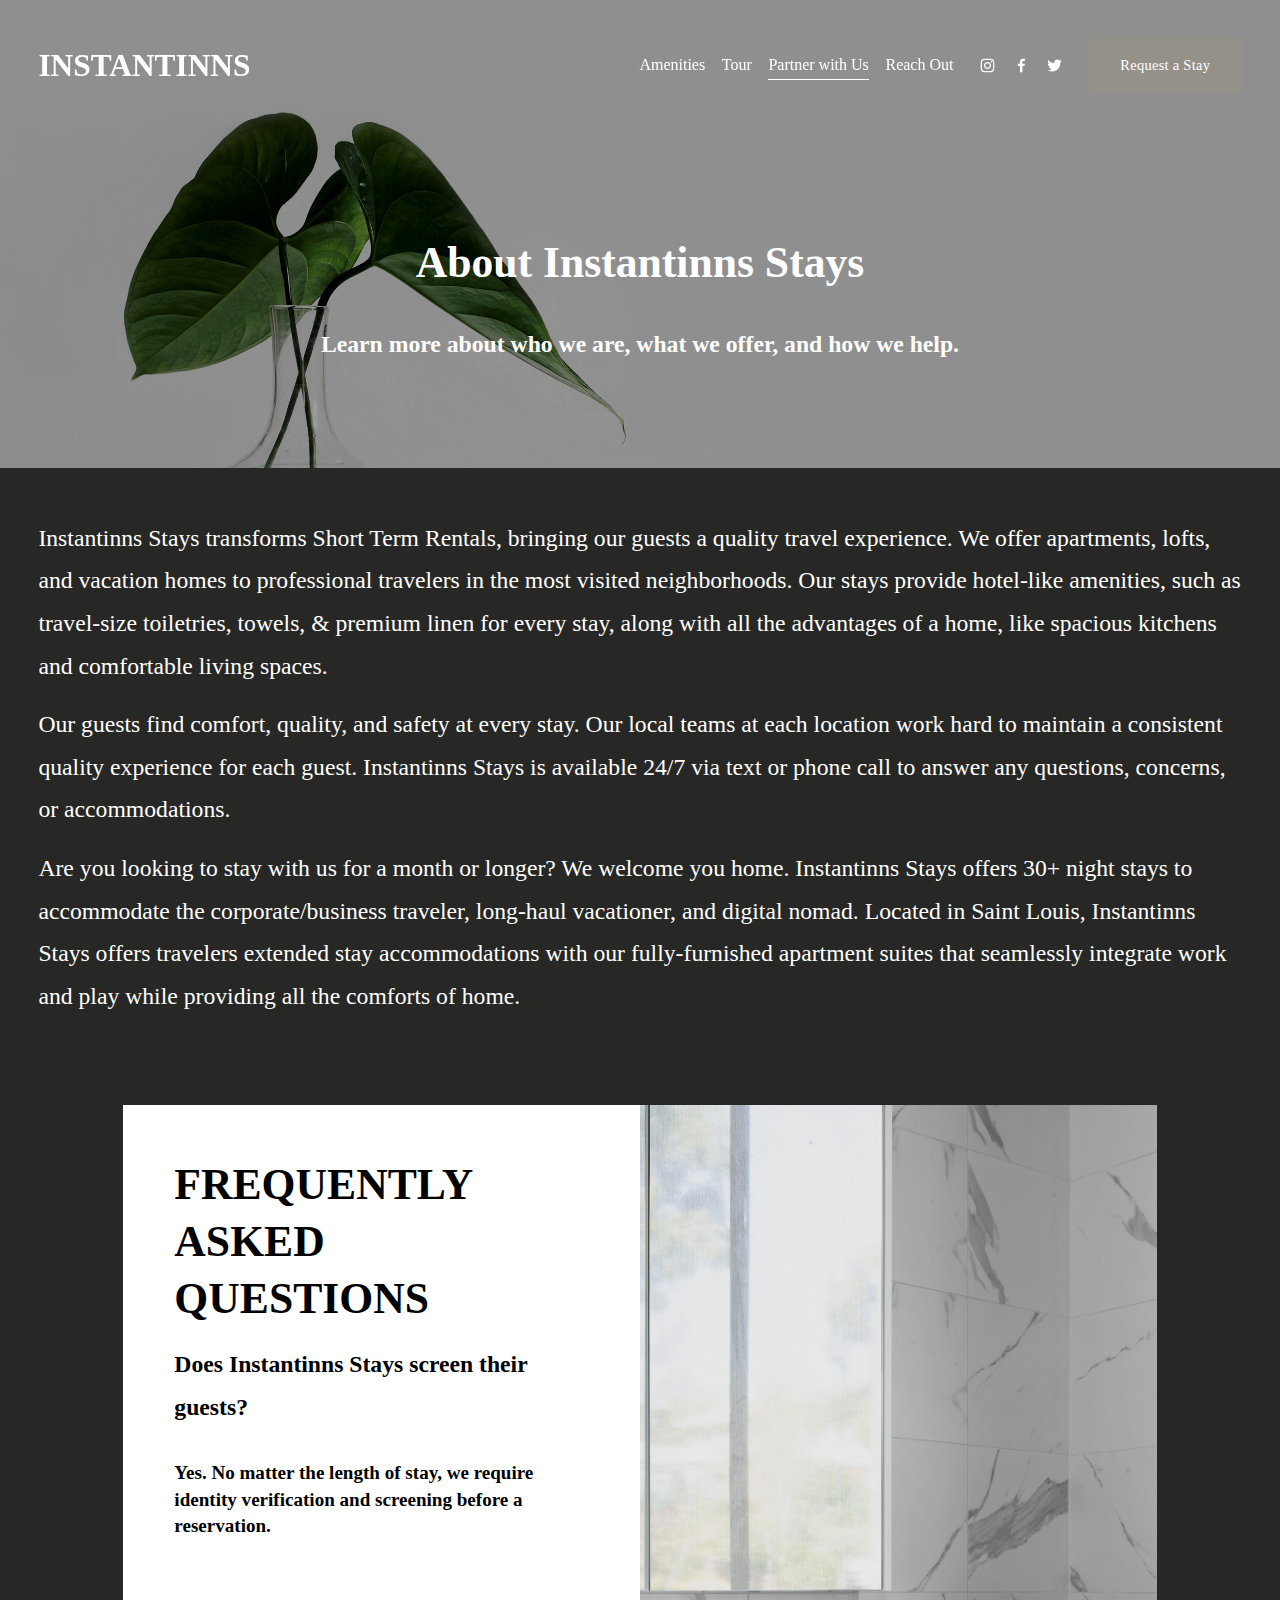
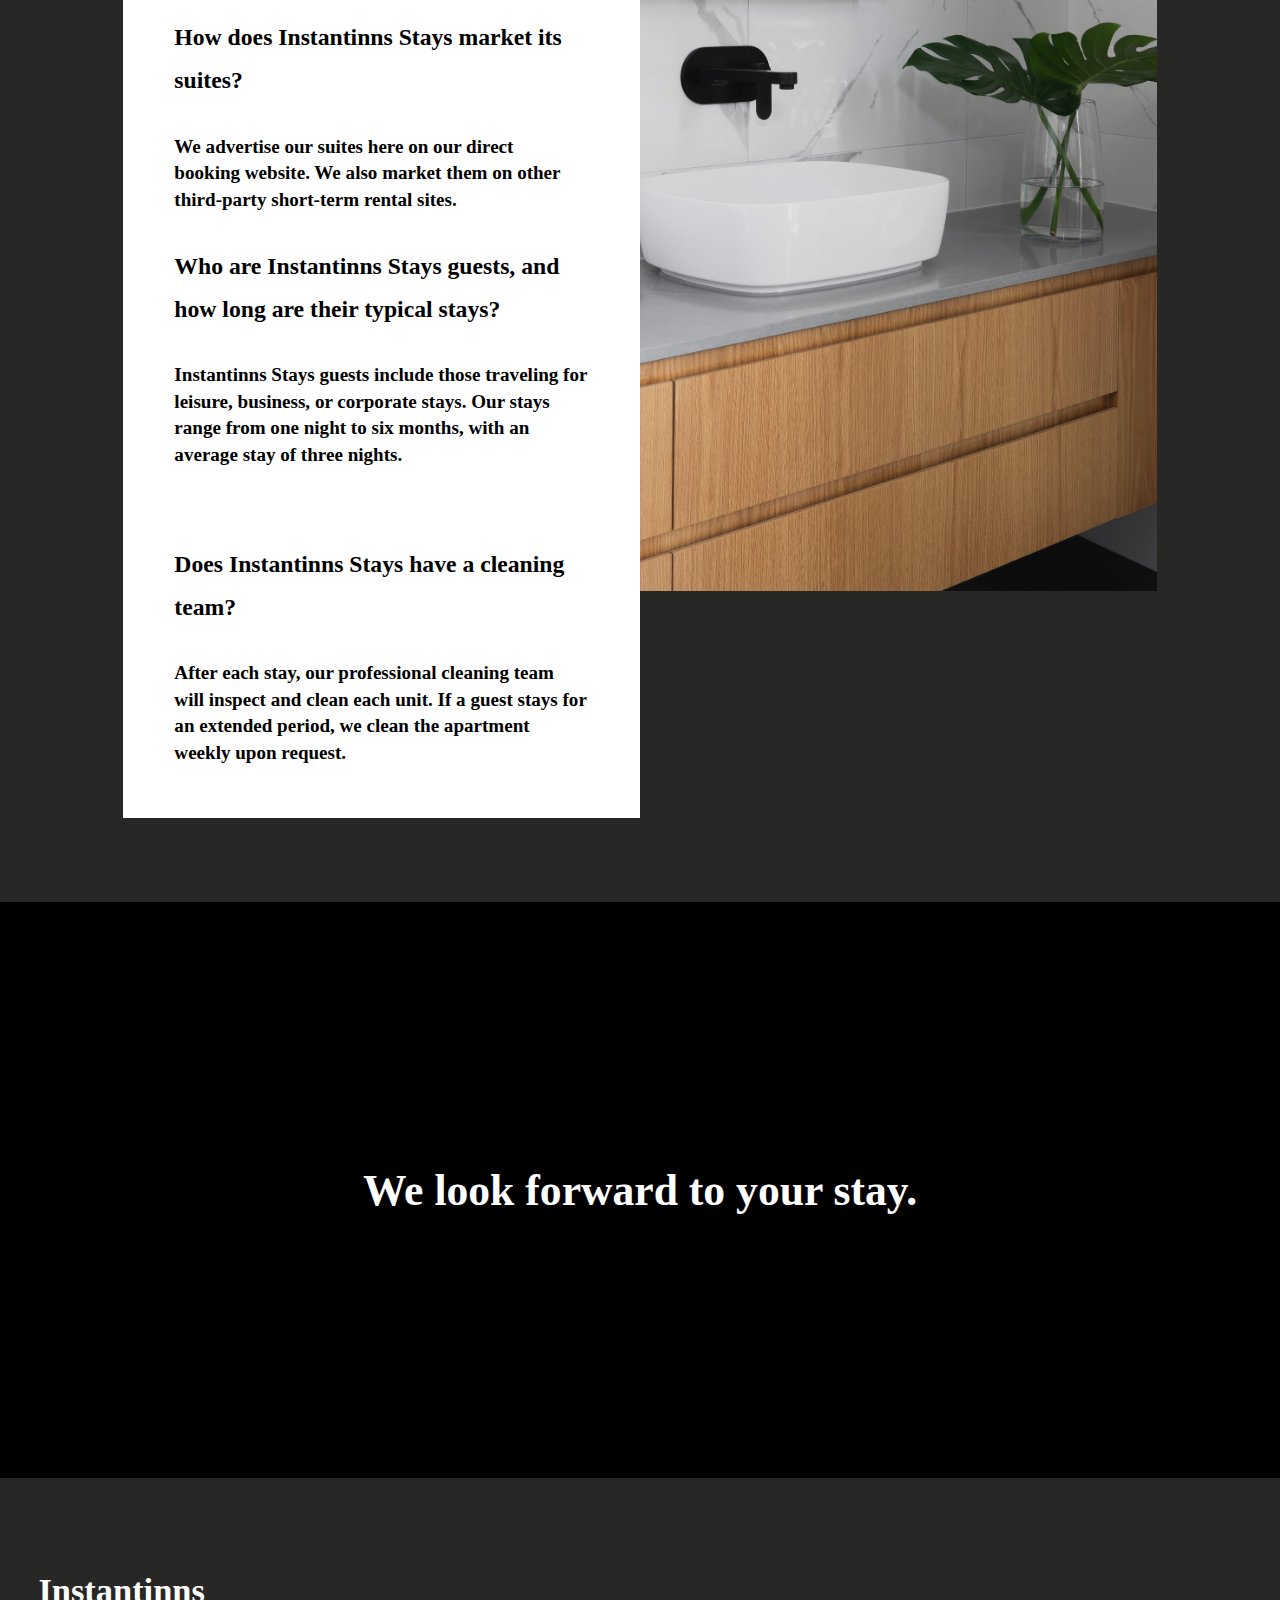
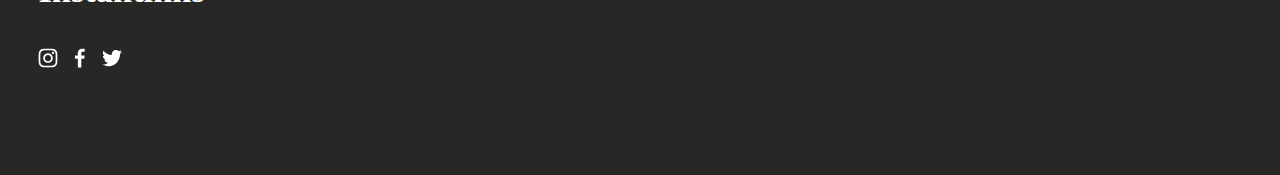
==== commit 74812b6d: "more changes1" ====
--- a/about-1.html
+++ b/about-1.html
@@ -1976,7 +1976,7 @@
       <div class="sqs-layout sqs-grid-12 columns-12" data-type="page-section" id="page-section-6289b769195c3150826eab42"><div class="row sqs-row"><div class="col sqs-col-12 span-12"><div class="sqs-block html-block sqs-block-html" data-block-type="2" data-border-radii="&#123;&quot;topLeft&quot;:&#123;&quot;unit&quot;:&quot;px&quot;,&quot;value&quot;:0.0&#125;,&quot;topRight&quot;:&#123;&quot;unit&quot;:&quot;px&quot;,&quot;value&quot;:0.0&#125;,&quot;bottomLeft&quot;:&#123;&quot;unit&quot;:&quot;px&quot;,&quot;value&quot;:0.0&#125;,&quot;bottomRight&quot;:&#123;&quot;unit&quot;:&quot;px&quot;,&quot;value&quot;:0.0&#125;&#125;" id="block-5380518da212e522814c"><div class="sqs-block-content">
 
 <div class="sqs-html-content">
-  <h3 style="white-space:pre-wrap;">Instantinns Stays</h3>
+  <h3 style="white-space:pre-wrap;">Instantinns</h3>
 </div>
 
 
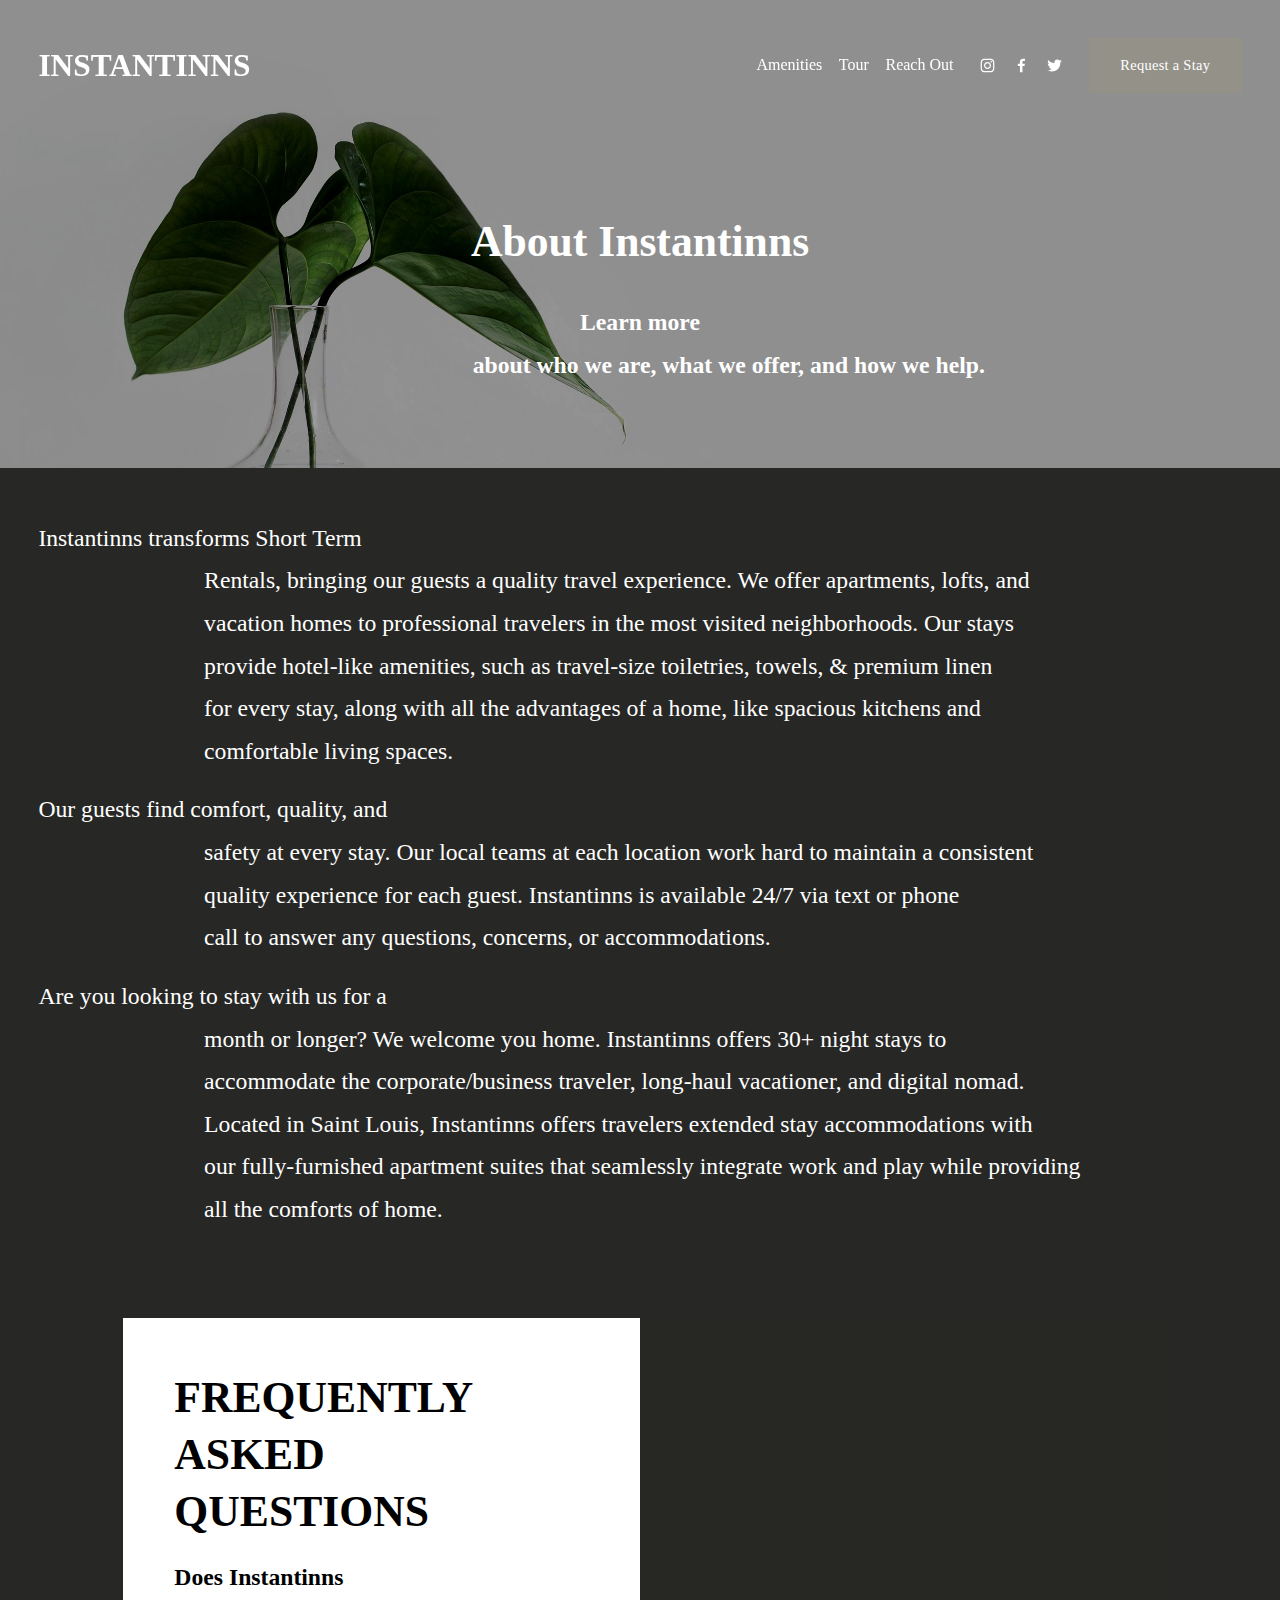
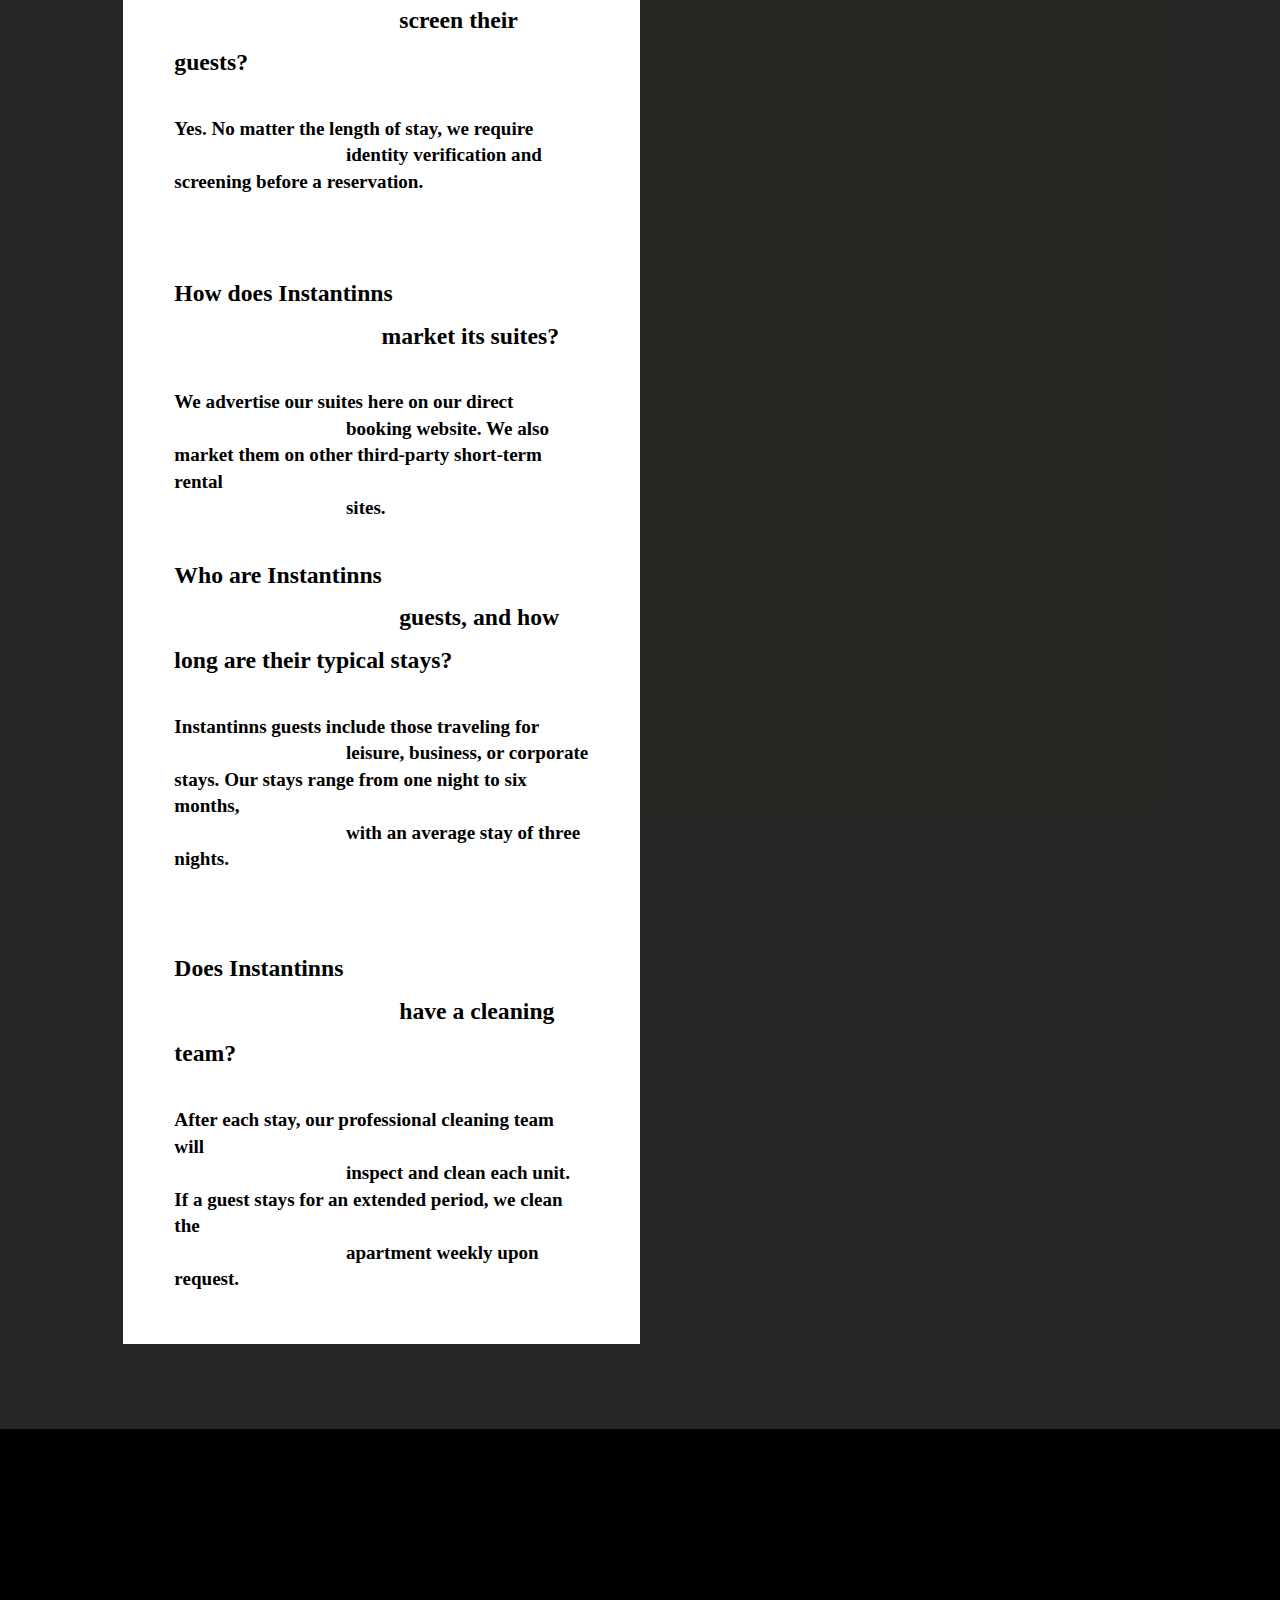
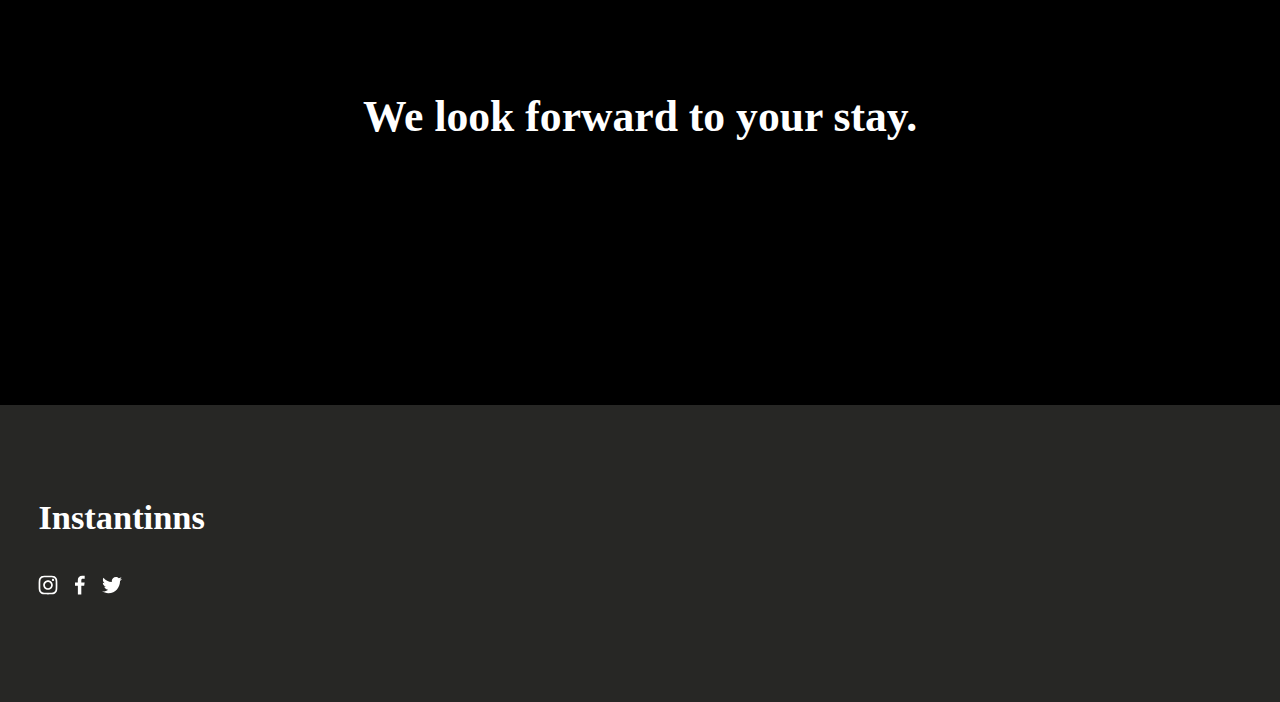
==== commit 03500168: "updates" ====
--- a/about-1.html
+++ b/about-1.html
@@ -1,49 +1,77 @@
 ﻿<!doctype html>
 <html xmlns:og="http://opengraphprotocol.org/schema/" xmlns:fb="http://www.facebook.com/2008/fbml" lang="en-US">
-  <head>
-    <meta http-equiv="X-UA-Compatible" content="IE=edge,chrome=1">
-    <meta name="viewport" content="width=device-width, initial-scale=1">
-    <!-- This is Squarespace. --><!-- buffalo-octagon-pfx3 -->
-<!-- Removed by WebCopy --><!--<base href="">--><!-- Removed by WebCopy -->
-<meta charset="utf-8">
-<title>Partner with Us &mdash; INSTANTINNS</title>
-<meta http-equiv="Accept-CH" content="Sec-CH-UA-Platform-Version, Sec-CH-UA-Model"><link rel="icon" type="image/x-icon" href="universal/default-favicon.ico">
-<link rel="canonical" href="about-1.html">
-<meta property="og:site_name" content="INSTANTINNS">
-<meta property="og:title" content="Partner with Us &mdash; INSTANTINNS">
-<meta property="og:url" content="https://www.stayInstantinns.com/about-1">
-<meta property="og:type" content="website">
-<meta property="og:description" content="Partner with Instantinns Stays. Learn more about who we are, what we offer, and how we help!">
-<meta itemprop="name" content="Partner with Us — INSTANTINNS">
-<meta itemprop="url" content="https://www.stayInstantinns.com/about-1">
-<meta itemprop="description" content="Partner with Instantinns Stays. Learn more about who we are, what we offer, and how we help!">
-<meta name="twitter:title" content="Partner with Us — INSTANTINNS">
-<meta name="twitter:url" content="https://www.stayInstantinns.com/about-1">
-<meta name="twitter:card" content="summary">
-<meta name="twitter:description" content="Partner with Instantinns Stays. Learn more about who we are, what we offer, and how we help!">
-<meta name="description" content="Partner with Instantinns Stays. Learn more about who we are, what we offer, 
+
+<head>
+  <meta http-equiv="X-UA-Compatible" content="IE=edge,chrome=1">
+  <meta name="viewport" content="width=device-width, initial-scale=1">
+  <!-- This is Squarespace. --><!-- buffalo-octagon-pfx3 -->
+  <!-- Removed by WebCopy --><!--<base href="">--><!-- Removed by WebCopy -->
+  <meta charset="utf-8">
+  <title>Partner with Us &mdash; INSTANTINNS</title>
+  <meta http-equiv="Accept-CH" content="Sec-CH-UA-Platform-Version, Sec-CH-UA-Model">
+  <link rel="icon" type="image/x-icon" href="universal/default-favicon.ico">
+  <link rel="canonical" href="about-1.html">
+  <meta property="og:site_name" content="INSTANTINNS">
+  <meta property="og:title" content="Partner with Us &mdash; INSTANTINNS">
+  <meta property="og:url" content="https://www.stayInstantinns.com/about-1">
+  <meta property="og:type" content="website">
+  <meta property="og:description"
+    content="Partner with Instantinns. Learn more about who we are, what we offer, and how we help!">
+  <meta itemprop="name" content="Partner with Us — INSTANTINNS">
+  <meta itemprop="url" content="https://www.stayInstantinns.com/about-1">
+  <meta itemprop="description"
+    content="Partner with Instantinns. Learn more about who we are, what we offer, and how we help!">
+  <meta name="twitter:title" content="Partner with Us — INSTANTINNS">
+  <meta name="twitter:url" content="https://www.stayInstantinns.com/about-1">
+  <meta name="twitter:card" content="summary">
+  <meta name="twitter:description"
+    content="Partner with Instantinns. Learn more about who we are, what we offer, and how we help!">
+  <meta name="description" content="Partner with Instantinns Stays. Learn more about who we are, what we offer, 
 and how we help!">
-<link rel="preconnect" href="index-1.htm">
-<script type="text/javascript" src="ik/[base64].js"></script>
-<script type="text/javascript">try{Typekit.load();}catch(e){}</script>
-<script type="text/javascript" crossorigin="anonymous" defer="defer" nomodule="nomodule" src="%40sqs/polyfiller/1.6/legacy.js"></script>
-<script type="text/javascript" crossorigin="anonymous" defer="defer" src="%40sqs/polyfiller/1.6/modern.js"></script>
-<script type="text/javascript">SQUARESPACE_ROLLUPS = {};</script>
-<script>(function(rollups, name) { if (!rollups[name]) { rollups[name] = {}; } rollups[name].js = ["//assets.squarespace.com/universal/scripts-compressed/extract-css-runtime-5c3c7b3efdf4eca904d2-min.en-US.js"]; })(SQUARESPACE_ROLLUPS, 'squarespace-extract_css_runtime');</script>
-<script crossorigin="anonymous" src="universal/scripts-compressed/extract-css-runtime-5c3c7b3efdf4eca904d2-min.en-US.js" defer=""></script><script>(function(rollups, name) { if (!rollups[name]) { rollups[name] = {}; } rollups[name].js = ["//assets.squarespace.com/universal/scripts-compressed/extract-css-moment-js-vendor-6f117db4eb7fd4392375-min.en-US.js"]; })(SQUARESPACE_ROLLUPS, 'squarespace-extract_css_moment_js_vendor');</script>
-<script crossorigin="anonymous" src="universal/scripts-compressed/extract-css-moment-js-vendor-6f117db4eb7fd4392375-min.en-US.js" defer=""></script><script>(function(rollups, name) { if (!rollups[name]) { rollups[name] = {}; } rollups[name].js = ["//assets.squarespace.com/universal/scripts-compressed/cldr-resource-pack-e94539391642d3b99900-min.en-US.js"]; })(SQUARESPACE_ROLLUPS, 'squarespace-cldr_resource_pack');</script>
-<script crossorigin="anonymous" src="universal/scripts-compressed/cldr-resource-pack-e94539391642d3b99900-min.en-US.js" defer=""></script><script>(function(rollups, name) { if (!rollups[name]) { rollups[name] = {}; } rollups[name].js = ["//assets.squarespace.com/universal/scripts-compressed/common-vendors-stable-3598b219a3c023c1915a-min.en-US.js"]; })(SQUARESPACE_ROLLUPS, 'squarespace-common_vendors_stable');</script>
-<script crossorigin="anonymous" src="universal/scripts-compressed/common-vendors-stable-3598b219a3c023c1915a-min.en-US.js" defer=""></script><script>(function(rollups, name) { if (!rollups[name]) { rollups[name] = {}; } rollups[name].js = ["//assets.squarespace.com/universal/scripts-compressed/common-vendors-0a2b4f1dcad0a9ebf731-min.en-US.js"]; })(SQUARESPACE_ROLLUPS, 'squarespace-common_vendors');</script>
-<script crossorigin="anonymous" src="universal/scripts-compressed/common-vendors-0a2b4f1dcad0a9ebf731-min.en-US.js" defer=""></script><script>(function(rollups, name) { if (!rollups[name]) { rollups[name] = {}; } rollups[name].js = ["//assets.squarespace.com/universal/scripts-compressed/common-dc3bc30805b88f570a69-min.en-US.js"]; })(SQUARESPACE_ROLLUPS, 'squarespace-common');</script>
-<script crossorigin="anonymous" src="universal/scripts-compressed/common-dc3bc30805b88f570a69-min.en-US.js" defer=""></script><script>(function(rollups, name) { if (!rollups[name]) { rollups[name] = {}; } rollups[name].js = ["//assets.squarespace.com/universal/scripts-compressed/performance-1c9780e4cd4658e7d347-min.en-US.js"]; })(SQUARESPACE_ROLLUPS, 'squarespace-performance');</script>
-<script crossorigin="anonymous" src="universal/scripts-compressed/performance-1c9780e4cd4658e7d347-min.en-US.js" defer=""></script><script data-name="static-context">Static = window.Static || {}; Static.SQUARESPACE_CONTEXT = {"facebookAppId":"314192535267336","facebookApiVersion":"v6.0","rollups":{"squarespace-announcement-bar":{"js":"//assets.squarespace.com/universal/scripts-compressed/announcement-bar-b2dedf1d1900e1f61772-min.en-US.js"},"squarespace-audio-player":{"css":"//assets.squarespace.com/universal/styles-compressed/audio-player-9fb16b1675c0ff315dae-min.en-US.css","js":"//assets.squarespace.com/universal/scripts-compressed/audio-player-b6c37b7b8b33e436e5dc-min.en-US.js"},"squarespace-blog-collection-list":{"css":"//assets.squarespace.com/universal/styles-compressed/blog-collection-list-0106e2d3707028a62a85-min.en-US.css","js":"//assets.squarespace.com/universal/scripts-compressed/blog-collection-list-b6bb6edaa6a7af4e12f9-min.en-US.js"},"squarespace-calendar-block-renderer":{"css":"//assets.squarespace.com/universal/styles-compressed/calendar-block-renderer-0e361398b7723c9dc63e-min.en-US.css","js":"//assets.squarespace.com/universal/scripts-compressed/calendar-block-renderer-6ea092a5c1bb269ac2d6-min.en-US.js"},"squarespace-chartjs-helpers":{"css":"//assets.squarespace.com/universal/styles-compressed/chartjs-helpers-e1c09c17d776634c0edc-min.en-US.css","js":"//assets.squarespace.com/universal/scripts-compressed/chartjs-helpers-1aa453f5abaa2bd917c5-min.en-US.js"},"squarespace-comments":{"css":"//assets.squarespace.com/universal/styles-compressed/comments-24b74a0326eae0cd5049-min.en-US.css","js":"//assets.squarespace.com/universal/scripts-compressed/comments-c8b6068c8ba98ba2f972-min.en-US.js"},"squarespace-custom-css-popup":{"css":"//assets.squarespace.com/universal/styles-compressed/custom-css-popup-ccbe99d9b9365a904c2f-min.en-US.css","js":"//assets.squarespace.com/universal/scripts-compressed/custom-css-popup-03488a61b0e4b7dac7f6-min.en-US.js"},"squarespace-dialog":{"css":"//assets.squarespace.com/universal/styles-compressed/dialog-0e87500f7ac66c278b99-min.en-US.css","js":"//assets.squarespace.com/universal/scripts-compressed/dialog-af3ca24f44e70468a9e5-min.en-US.js"},"squarespace-events-collection":{"css":"//assets.squarespace.com/universal/styles-compressed/events-collection-0e361398b7723c9dc63e-min.en-US.css","js":"//assets.squarespace.com/universal/scripts-compressed/events-collection-9e75cd1df4542271a4eb-min.en-US.js"},"squarespace-form-rendering-utils":{"js":"//assets.squarespace.com/universal/scripts-compressed/form-rendering-utils-f55151b7cbc3625b6d65-min.en-US.js"},"squarespace-forms":{"css":"//assets.squarespace.com/universal/styles-compressed/forms-8d93ba2c12ff0765b64c-min.en-US.css","js":"//assets.squarespace.com/universal/scripts-compressed/forms-9a60809b42458972ca38-min.en-US.js"},"squarespace-gallery-collection-list":{"css":"//assets.squarespace.com/universal/styles-compressed/gallery-collection-list-0106e2d3707028a62a85-min.en-US.css","js":"//assets.squarespace.com/universal/scripts-compressed/gallery-collection-list-dc6469eba74ebe7253ef-min.en-US.js"},"squarespace-image-zoom":{"css":"//assets.squarespace.com/universal/styles-compressed/image-zoom-0106e2d3707028a62a85-min.en-US.css","js":"//assets.squarespace.com/universal/scripts-compressed/image-zoom-22914d651e1dc7538623-min.en-US.js"},"squarespace-pinterest":{"css":"//assets.squarespace.com/universal/styles-compressed/pinterest-0106e2d3707028a62a85-min.en-US.css","js":"//assets.squarespace.com/universal/scripts-compressed/pinterest-550239a4479186a47f15-min.en-US.js"},"squarespace-popup-overlay":{"css":"//assets.squarespace.com/universal/styles-compressed/popup-overlay-b2bf7df4402e207cd72c-min.en-US.css","js":"//assets.squarespace.com/universal/scripts-compressed/popup-overlay-559d12c08eb7e6e2ba18-min.en-US.js"},"squarespace-product-quick-view":{"css":"//assets.squarespace.com/universal/styles-compressed/product-quick-view-4aec27f1bd826750e9db-min.en-US.css","js":"//assets.squarespace.com/universal/scripts-compressed/product-quick-view-1f86bde551fe7f4c74ee-min.en-US.js"},"squarespace-products-collection-item-v2":{"css":"//assets.squarespace.com/universal/styles-compressed/products-collection-item-v2-0106e2d3707028a62a85-min.en-US.css","js":"//assets.squarespace.com/universal/scripts-compressed/products-collection-item-v2-a81534e7f900ef288681-min.en-US.js"},"squarespace-products-collection-list-v2":{"css":"//assets.squarespace.com/universal/styles-compressed/products-collection-list-v2-0106e2d3707028a62a85-min.en-US.css","js":"//assets.squarespace.com/universal/scripts-compressed/products-collection-list-v2-fecaf747726852bafec9-min.en-US.js"},"squarespace-search-page":{"css":"//assets.squarespace.com/universal/styles-compressed/search-page-dcc0462e30efbd6dc562-min.en-US.css","js":"//assets.squarespace.com/universal/scripts-compressed/search-page-8f3ada5172804f05bb9a-min.en-US.js"},"squarespace-search-preview":{"js":"//assets.squarespace.com/universal/scripts-compressed/search-preview-219af6681f48abfa20a5-min.en-US.js"},"squarespace-simple-liking":{"css":"//assets.squarespace.com/universal/styles-compressed/simple-liking-a9eb87c1b73b199ce387-min.en-US.css","js":"//assets.squarespace.com/universal/scripts-compressed/simple-liking-cc62b0e68df94c001906-min.en-US.js"},"squarespace-social-buttons":{"css":"//assets.squarespace.com/universal/styles-compressed/social-buttons-98ee3a678d356d849b76-min.en-US.css","js":"//assets.squarespace.com/universal/scripts-compressed/social-buttons-ade4a1de964cd8497d2c-min.en-US.js"},"squarespace-tourdates":{"css":"//assets.squarespace.com/universal/styles-compressed/tourdates-0106e2d3707028a62a85-min.en-US.css","js":"//assets.squarespace.com/universal/scripts-compressed/tourdates-572c7f31b3de354813d8-min.en-US.js"},"squarespace-website-overlays-manager":{"css":"//assets.squarespace.com/universal/styles-compressed/website-overlays-manager-6dfb472f441e39d78b13-min.en-US.css","js":"//assets.squarespace.com/universal/scripts-compressed/website-overlays-manager-141a7893b6bc629fdd37-min.en-US.js"}},"pageType":2,"website":{"id":"6289b768195c3150826eab06","identifier":"buffalo-octagon-pfx3","websiteType":1,"contentModifiedOn":1691187821043,"cloneable":false,"hasBeenCloneable":false,"siteStatus":{},"language":"en-US","timeZone":"America/Los_Angeles","machineTimeZoneOffset":-25200000,"timeZoneOffset":-25200000,"timeZoneAbbr":"PDT","siteTitle":"INSTANTINNS","fullSiteTitle":"Partner with Us \u2014 INSTANTINNS","siteDescription":"","shareButtonOptions":{"7":true,"2":true,"4":true,"6":true,"3":true,"8":true,"1":true},"authenticUrl":"https://www.stayInstantinns.com","internalUrl":"https://buffalo-octagon-pfx3.squarespace.com","baseUrl":"https://www.stayInstantinns.com","primaryDomain":"www.stayInstantinns.com","sslSetting":3,"isHstsEnabled":true,"socialAccounts":[{"serviceId":64,"screenname":"Instagram","addedOn":1653192553249,"profileUrl":"https://www.instagram.com/Instantinnsstays/","iconEnabled":true,"serviceName":"instagram-unauth"},{"serviceId":60,"addedOn":1653192553256,"profileUrl":"https://www.facebook.com/squarespace","iconEnabled":true,"serviceName":"facebook-unauth"},{"serviceId":62,"addedOn":1653192553261,"profileUrl":"https://twitter.com/squarespace","iconEnabled":true,"serviceName":"twitter-unauth"}],"typekitId":"","statsMigrated":false,"imageMetadataProcessingEnabled":false,"captchaSettings":{"enabledForDonations":false},"showOwnerLogin":false},"websiteSettings":{"id":"6289b769195c3150826eab08","websiteId":"6289b768195c3150826eab06","subjects":[],"country":"US","state":"NV","simpleLikingEnabled":true,"popupOverlaySettings":{"style":1,"enabledPages":[]},"commentLikesAllowed":true,"commentAnonAllowed":true,"commentThreaded":true,"commentApprovalRequired":false,"commentAvatarsOn":true,"commentSortType":2,"commentFlagThreshold":0,"commentFlagsAllowed":true,"commentEnableByDefault":true,"commentDisableAfterDaysDefault":0,"disqusShortname":"","commentsEnabled":false,"storeSettings":{"returnPolicy":null,"termsOfService":null,"privacyPolicy":null,"expressCheckout":false,"continueShoppingLinkUrl":"/","useLightCart":false,"showNoteField":false,"shippingCountryDefaultValue":"US","billToShippingDefaultValue":false,"showShippingPhoneNumber":true,"isShippingPhoneRequired":false,"showBillingPhoneNumber":true,"isBillingPhoneRequired":false,"currenciesSupported":["USD","CAD","GBP","AUD","EUR","CHF","NOK","SEK","DKK","NZD","SGD","MXN","HKD","CZK","ILS","MYR","RUB","PHP","PLN","THB","BRL","ARS","COP","IDR","INR","JPY","ZAR"],"defaultCurrency":"USD","selectedCurrency":"USD","measurementStandard":1,"showCustomCheckoutForm":false,"checkoutPageMarketingOptInEnabled":true,"enableMailingListOptInByDefault":false,"sameAsRetailLocation":false,"merchandisingSettings":{"scarcityEnabledOnProductItems":false,"scarcityEnabledOnProductBlocks":false,"scarcityMessageType":"DEFAULT_SCARCITY_MESSAGE","scarcityThreshold":10,"multipleQuantityAllowedForServices":true,"restockNotificationsEnabled":false,"restockNotificationsSuccessText":"","restockNotificationsMailingListSignUpEnabled":false,"relatedProductsEnabled":false,"relatedProductsOrdering":"random","soldOutVariantsDropdownDisabled":false,"productComposerOptedIn":false,"productComposerABTestOptedOut":false,"productReviewsEnabled":false},"minimumOrderSubtotalEnabled":false,"minimumOrderSubtotal":{"currency":"USD","value":"0.00"},"isLive":false,"multipleQuantityAllowedForServices":true},"useEscapeKeyToLogin":false,"ssBadgeType":1,"ssBadgePosition":4,"ssBadgeVisibility":1,"ssBadgeDevices":1,"pinterestOverlayOptions":{"mode":"disabled"},"ampEnabled":false,"userAccountsSettings":{"loginAllowed":false,"signupAllowed":false}},"cookieSettings":{"isCookieBannerEnabled":false,"isRestrictiveCookiePolicyEnabled":false,"isRestrictiveCookiePolicyAbsolute":false,"cookieBannerText":"","cookieBannerTheme":"","cookieBannerVariant":"","cookieBannerPosition":"","cookieBannerCtaVariant":"","cookieBannerCtaText":"","cookieBannerAcceptType":"OPT_IN","cookieBannerOptOutCtaText":"","cookieBannerHasOptOut":false,"cookieBannerHasManageCookies":true,"cookieBannerManageCookiesLabel":""},"websiteCloneable":false,"collection":{"title":"Partner with Us","id":"6289e012b737e60574cab752","fullUrl":"/about-1","type":10,"permissionType":1},"subscribed":false,"appDomain":"squarespace.com","templateTweakable":true,"tweakJSON":{"form-use-theme-colors":"false","header-logo-height":"20px","header-mobile-logo-max-height":"30px","header-vert-padding":"3vw","header-width":"Inset","maxPageWidth":"1400px","pagePadding":"3vw","tweak-blog-alternating-side-by-side-image-aspect-ratio":"1:1 Square","tweak-blog-alternating-side-by-side-image-spacing":"6%","tweak-blog-alternating-side-by-side-meta-spacing":"20px","tweak-blog-alternating-side-by-side-primary-meta":"Categories","tweak-blog-alternating-side-by-side-read-more-spacing":"20px","tweak-blog-alternating-side-by-side-secondary-meta":"Date","tweak-blog-basic-grid-columns":"2","tweak-blog-basic-grid-image-aspect-ratio":"3:2 Standard","tweak-blog-basic-grid-image-spacing":"50px","tweak-blog-basic-grid-meta-spacing":"37px","tweak-blog-basic-grid-primary-meta":"Categories","tweak-blog-basic-grid-read-more-spacing":"37px","tweak-blog-basic-grid-secondary-meta":"Date","tweak-blog-item-custom-width":"75","tweak-blog-item-show-author-profile":"true","tweak-blog-item-width":"Medium","tweak-blog-masonry-columns":"2","tweak-blog-masonry-horizontal-spacing":"30px","tweak-blog-masonry-image-spacing":"20px","tweak-blog-masonry-meta-spacing":"20px","tweak-blog-masonry-primary-meta":"Categories","tweak-blog-masonry-read-more-spacing":"20px","tweak-blog-masonry-secondary-meta":"Date","tweak-blog-masonry-vertical-spacing":"30px","tweak-blog-side-by-side-image-aspect-ratio":"1:1 Square","tweak-blog-side-by-side-image-spacing":"6%","tweak-blog-side-by-side-meta-spacing":"20px","tweak-blog-side-by-side-primary-meta":"Categories","tweak-blog-side-by-side-read-more-spacing":"20px","tweak-blog-side-by-side-secondary-meta":"Date","tweak-blog-single-column-image-spacing":"50px","tweak-blog-single-column-meta-spacing":"30px","tweak-blog-single-column-primary-meta":"Categories","tweak-blog-single-column-read-more-spacing":"30px","tweak-blog-single-column-secondary-meta":"Date","tweak-events-stacked-show-thumbnails":"true","tweak-events-stacked-thumbnail-size":"3:2 Standard","tweak-fixed-header":"false","tweak-fixed-header-style":"Basic","tweak-global-animations-animation-curve":"ease","tweak-global-animations-animation-delay":"0.1s","tweak-global-animations-animation-duration":"0.1s","tweak-global-animations-animation-style":"fade","tweak-global-animations-animation-type":"none","tweak-global-animations-complexity-level":"detailed","tweak-global-animations-enabled":"false","tweak-portfolio-grid-basic-custom-height":"50","tweak-portfolio-grid-overlay-custom-height":"50","tweak-portfolio-hover-follow-acceleration":"10%","tweak-portfolio-hover-follow-animation-duration":"Medium","tweak-portfolio-hover-follow-animation-type":"Fade","tweak-portfolio-hover-follow-delimiter":"Forward Slash","tweak-portfolio-hover-follow-front":"false","tweak-portfolio-hover-follow-layout":"Inline","tweak-portfolio-hover-follow-size":"75","tweak-portfolio-hover-follow-text-spacing-x":"1.5","tweak-portfolio-hover-follow-text-spacing-y":"1.5","tweak-portfolio-hover-static-animation-duration":"Medium","tweak-portfolio-hover-static-animation-type":"Scale Up","tweak-portfolio-hover-static-delimiter":"Forward Slash","tweak-portfolio-hover-static-front":"false","tweak-portfolio-hover-static-layout":"Stacked","tweak-portfolio-hover-static-size":"75","tweak-portfolio-hover-static-text-spacing-x":"1.5","tweak-portfolio-hover-static-text-spacing-y":"1.5","tweak-portfolio-index-background-animation-duration":"Medium","tweak-portfolio-index-background-animation-type":"Fade","tweak-portfolio-index-background-custom-height":"50","tweak-portfolio-index-background-delimiter":"None","tweak-portfolio-index-background-height":"Large","tweak-portfolio-index-background-horizontal-alignment":"Center","tweak-portfolio-index-background-link-format":"Stacked","tweak-portfolio-index-background-persist":"false","tweak-portfolio-index-background-vertical-alignment":"Middle","tweak-portfolio-index-background-width":"Full","tweak-product-basic-item-click-action":"None","tweak-product-basic-item-gallery-aspect-ratio":"3:4 Three-Four (Vertical)","tweak-product-basic-item-gallery-design":"Slideshow","tweak-product-basic-item-gallery-width":"50%","tweak-product-basic-item-hover-action":"None","tweak-product-basic-item-image-spacing":"3vw","tweak-product-basic-item-image-zoom-factor":"2","tweak-product-basic-item-product-variant-display":"Dropdown","tweak-product-basic-item-thumbnail-placement":"Side","tweak-product-basic-item-variant-picker-layout":"Dropdowns","tweak-products-add-to-cart-button":"false","tweak-products-columns":"2","tweak-products-gutter-column":"2vw","tweak-products-gutter-row":"2vw","tweak-products-header-text-alignment":"Middle","tweak-products-image-aspect-ratio":"1:1 Square","tweak-products-image-text-spacing":"0.5vw","tweak-products-mobile-columns":"1","tweak-products-text-alignment":"Left","tweak-products-width":"Full","tweak-transparent-header":"true"},"templateId":"5c5a519771c10ba3470d8101","templateVersion":"7.1","pageFeatures":[1,2,4],"gmRenderKey":"QUl6YVN5Q0JUUk9xNkx1dkZfSUUxcjQ2LVQ0QWVUU1YtMGQ3bXk4","templateScriptsRootUrl":"https://static1.squarespace.com/static/vta/5c5a519771c10ba3470d8101/scripts/","betaFeatureFlags":["is_feature_gate_refresh_enabled","hide_header_footer_beta","hideable_header_footer","campaigns_discount_section_in_blasts","campaigns_thumbnail_layout","hideable_header_footer_for_memberareas","commerce_paywall_renewal_notifications","supports_versioned_template_assets","pdp_subs_otp_buttons","background_art_onboarding","campaigns_global_uc_ab","toggle_preview_new_shortcut","i18n_beta_website_locales","pdp_subs_otp_visitor_site","google_consent_v2","nested_categories_migration_enabled","marketing_landing_page","scripts_defer","enable_css_variable_tweaks","hideable_header_footer_for_courses","new_stacked_index","order_status_page_checkout_landing_enabled","fluid_engine_clean_up_grid_contextual_change","nested_categories","themes","crm_product_contacts_use_mfe","hideable_header_footer_for_videos","pages_panel_v3_search_bar","campaigns_discount_section_in_automations","unify_edit_mode_p2","commerce_etsy_shipping_import","override_block_styles","customer_account_creation_recaptcha","visitor_react_forms","send_local_pickup_ready_email","website_fonts","crm_redesign_phase_1","accounting_orders_sync","fluid_engine","collection_typename_switching","commerce_etsy_product_import","member_areas_feature","commerce_subscription_renewal_notifications","campaigns_new_image_layout_picker","digital_products_personal_plan_access","commerce_site_visitor_metrics","commsplat_forms_visitor_profile","commerce_clearpay","campaigns_import_discounts","customer_accounts_email_verification","commerce_order_status_access"],"videoAssetsFeatureFlags":["mux-data-video-collection","mux-data-course-collection"],"impersonatedSession":false,"tzData":{"zones":[[-480,"US","P%sT",null]],"rules":{"US":[[1967,2006,null,"Oct","lastSun","2:00","0","S"],[1987,2006,null,"Apr","Sun>=1","2:00","1:00","D"],[2007,"max",null,"Mar","Sun>=8","2:00","1:00","D"],[2007,"max",null,"Nov","Sun>=1","2:00","0","S"]]}},"showAnnouncementBar":false,"recaptchaEnterpriseContext":{"recaptchaEnterpriseSiteKey":"6LdDFQwjAAAAAPigEvvPgEVbb7QBm-TkVJdDTlAv"},"i18nContext":{"timeZoneData":{"id":"America/Los_Angeles","name":"Pacific Time"}},"env":"PRODUCTION"};</script><script type="application/ld+json">{"url":"https://www.stayInstantinns.com","name":"INSTANTINNS","description":"","@context":"http://schema.org","@type":"WebSite"}</script><link rel="stylesheet" type="text/css" href="static/versioned-site-css/6289b768195c3150826eab06/18/5c5a519771c10ba3470d8101/6289b769195c3150826eab24/1530/site.css"><script>Static.COOKIE_BANNER_CAPABLE = true;</script>
-<!-- End of Squarespace Headers -->
-    
-      <link rel="stylesheet" type="text/css" href="static/vta/5c5a519771c10ba3470d8101/versioned-assets/1716308142457-NTLQBPORVVYGYH5NWZVQ/static.css">
-    
-  </head>
-
-  <body id="collection-6289e012b737e60574cab752" class="
+  <link rel="preconnect" href="index-1.htm">
+  <script type="text/javascript"
+    src="ik/[base64].js"></script>
+  <script type="text/javascript">try { Typekit.load(); } catch (e) { }</script>
+  <script type="text/javascript" crossorigin="anonymous" defer="defer" nomodule="nomodule"
+    src="%40sqs/polyfiller/1.6/legacy.js"></script>
+  <script type="text/javascript" crossorigin="anonymous" defer="defer" src="%40sqs/polyfiller/1.6/modern.js"></script>
+  <script type="text/javascript">SQUARESPACE_ROLLUPS = {};</script>
+  <script>(function (rollups, name) { if (!rollups[name]) { rollups[name] = {}; } rollups[name].js = ["//assets.squarespace.com/universal/scripts-compressed/extract-css-runtime-5c3c7b3efdf4eca904d2-min.en-US.js"]; })(SQUARESPACE_ROLLUPS, 'squarespace-extract_css_runtime');</script>
+  <script crossorigin="anonymous"
+    src="universal/scripts-compressed/extract-css-runtime-5c3c7b3efdf4eca904d2-min.en-US.js" defer=""></script>
+  <script>(function (rollups, name) { if (!rollups[name]) { rollups[name] = {}; } rollups[name].js = ["//assets.squarespace.com/universal/scripts-compressed/extract-css-moment-js-vendor-6f117db4eb7fd4392375-min.en-US.js"]; })(SQUARESPACE_ROLLUPS, 'squarespace-extract_css_moment_js_vendor');</script>
+  <script crossorigin="anonymous"
+    src="universal/scripts-compressed/extract-css-moment-js-vendor-6f117db4eb7fd4392375-min.en-US.js" defer=""></script>
+  <script>(function (rollups, name) { if (!rollups[name]) { rollups[name] = {}; } rollups[name].js = ["//assets.squarespace.com/universal/scripts-compressed/cldr-resource-pack-e94539391642d3b99900-min.en-US.js"]; })(SQUARESPACE_ROLLUPS, 'squarespace-cldr_resource_pack');</script>
+  <script crossorigin="anonymous"
+    src="universal/scripts-compressed/cldr-resource-pack-e94539391642d3b99900-min.en-US.js" defer=""></script>
+  <script>(function (rollups, name) { if (!rollups[name]) { rollups[name] = {}; } rollups[name].js = ["//assets.squarespace.com/universal/scripts-compressed/common-vendors-stable-3598b219a3c023c1915a-min.en-US.js"]; })(SQUARESPACE_ROLLUPS, 'squarespace-common_vendors_stable');</script>
+  <script crossorigin="anonymous"
+    src="universal/scripts-compressed/common-vendors-stable-3598b219a3c023c1915a-min.en-US.js" defer=""></script>
+  <script>(function (rollups, name) { if (!rollups[name]) { rollups[name] = {}; } rollups[name].js = ["//assets.squarespace.com/universal/scripts-compressed/common-vendors-0a2b4f1dcad0a9ebf731-min.en-US.js"]; })(SQUARESPACE_ROLLUPS, 'squarespace-common_vendors');</script>
+  <script crossorigin="anonymous" src="universal/scripts-compressed/common-vendors-0a2b4f1dcad0a9ebf731-min.en-US.js"
+    defer=""></script>
+  <script>(function (rollups, name) { if (!rollups[name]) { rollups[name] = {}; } rollups[name].js = ["//assets.squarespace.com/universal/scripts-compressed/common-dc3bc30805b88f570a69-min.en-US.js"]; })(SQUARESPACE_ROLLUPS, 'squarespace-common');</script>
+  <script crossorigin="anonymous" src="universal/scripts-compressed/common-dc3bc30805b88f570a69-min.en-US.js"
+    defer=""></script>
+  <script>(function (rollups, name) { if (!rollups[name]) { rollups[name] = {}; } rollups[name].js = ["//assets.squarespace.com/universal/scripts-compressed/performance-1c9780e4cd4658e7d347-min.en-US.js"]; })(SQUARESPACE_ROLLUPS, 'squarespace-performance');</script>
+  <script crossorigin="anonymous" src="universal/scripts-compressed/performance-1c9780e4cd4658e7d347-min.en-US.js"
+    defer=""></script>
+  <script
+    data-name="static-context">Static = window.Static || {}; Static.SQUARESPACE_CONTEXT = { "facebookAppId": "314192535267336", "facebookApiVersion": "v6.0", "rollups": { "squarespace-announcement-bar": { "js": "//assets.squarespace.com/universal/scripts-compressed/announcement-bar-b2dedf1d1900e1f61772-min.en-US.js" }, "squarespace-audio-player": { "css": "//assets.squarespace.com/universal/styles-compressed/audio-player-9fb16b1675c0ff315dae-min.en-US.css", "js": "//assets.squarespace.com/universal/scripts-compressed/audio-player-b6c37b7b8b33e436e5dc-min.en-US.js" }, "squarespace-blog-collection-list": { "css": "//assets.squarespace.com/universal/styles-compressed/blog-collection-list-0106e2d3707028a62a85-min.en-US.css", "js": "//assets.squarespace.com/universal/scripts-compressed/blog-collection-list-b6bb6edaa6a7af4e12f9-min.en-US.js" }, "squarespace-calendar-block-renderer": { "css": "//assets.squarespace.com/universal/styles-compressed/calendar-block-renderer-0e361398b7723c9dc63e-min.en-US.css", "js": "//assets.squarespace.com/universal/scripts-compressed/calendar-block-renderer-6ea092a5c1bb269ac2d6-min.en-US.js" }, "squarespace-chartjs-helpers": { "css": "//assets.squarespace.com/universal/styles-compressed/chartjs-helpers-e1c09c17d776634c0edc-min.en-US.css", "js": "//assets.squarespace.com/universal/scripts-compressed/chartjs-helpers-1aa453f5abaa2bd917c5-min.en-US.js" }, "squarespace-comments": { "css": "//assets.squarespace.com/universal/styles-compressed/comments-24b74a0326eae0cd5049-min.en-US.css", "js": "//assets.squarespace.com/universal/scripts-compressed/comments-c8b6068c8ba98ba2f972-min.en-US.js" }, "squarespace-custom-css-popup": { "css": "//assets.squarespace.com/universal/styles-compressed/custom-css-popup-ccbe99d9b9365a904c2f-min.en-US.css", "js": "//assets.squarespace.com/universal/scripts-compressed/custom-css-popup-03488a61b0e4b7dac7f6-min.en-US.js" }, "squarespace-dialog": { "css": "//assets.squarespace.com/universal/styles-compressed/dialog-0e87500f7ac66c278b99-min.en-US.css", "js": "//assets.squarespace.com/universal/scripts-compressed/dialog-af3ca24f44e70468a9e5-min.en-US.js" }, "squarespace-events-collection": { "css": "//assets.squarespace.com/universal/styles-compressed/events-collection-0e361398b7723c9dc63e-min.en-US.css", "js": "//assets.squarespace.com/universal/scripts-compressed/events-collection-9e75cd1df4542271a4eb-min.en-US.js" }, "squarespace-form-rendering-utils": { "js": "//assets.squarespace.com/universal/scripts-compressed/form-rendering-utils-f55151b7cbc3625b6d65-min.en-US.js" }, "squarespace-forms": { "css": "//assets.squarespace.com/universal/styles-compressed/forms-8d93ba2c12ff0765b64c-min.en-US.css", "js": "//assets.squarespace.com/universal/scripts-compressed/forms-9a60809b42458972ca38-min.en-US.js" }, "squarespace-gallery-collection-list": { "css": "//assets.squarespace.com/universal/styles-compressed/gallery-collection-list-0106e2d3707028a62a85-min.en-US.css", "js": "//assets.squarespace.com/universal/scripts-compressed/gallery-collection-list-dc6469eba74ebe7253ef-min.en-US.js" }, "squarespace-image-zoom": { "css": "//assets.squarespace.com/universal/styles-compressed/image-zoom-0106e2d3707028a62a85-min.en-US.css", "js": "//assets.squarespace.com/universal/scripts-compressed/image-zoom-22914d651e1dc7538623-min.en-US.js" }, "squarespace-pinterest": { "css": "//assets.squarespace.com/universal/styles-compressed/pinterest-0106e2d3707028a62a85-min.en-US.css", "js": "//assets.squarespace.com/universal/scripts-compressed/pinterest-550239a4479186a47f15-min.en-US.js" }, "squarespace-popup-overlay": { "css": "//assets.squarespace.com/universal/styles-compressed/popup-overlay-b2bf7df4402e207cd72c-min.en-US.css", "js": "//assets.squarespace.com/universal/scripts-compressed/popup-overlay-559d12c08eb7e6e2ba18-min.en-US.js" }, "squarespace-product-quick-view": { "css": "//assets.squarespace.com/universal/styles-compressed/product-quick-view-4aec27f1bd826750e9db-min.en-US.css", "js": "//assets.squarespace.com/universal/scripts-compressed/product-quick-view-1f86bde551fe7f4c74ee-min.en-US.js" }, "squarespace-products-collection-item-v2": { "css": "//assets.squarespace.com/universal/styles-compressed/products-collection-item-v2-0106e2d3707028a62a85-min.en-US.css", "js": "//assets.squarespace.com/universal/scripts-compressed/products-collection-item-v2-a81534e7f900ef288681-min.en-US.js" }, "squarespace-products-collection-list-v2": { "css": "//assets.squarespace.com/universal/styles-compressed/products-collection-list-v2-0106e2d3707028a62a85-min.en-US.css", "js": "//assets.squarespace.com/universal/scripts-compressed/products-collection-list-v2-fecaf747726852bafec9-min.en-US.js" }, "squarespace-search-page": { "css": "//assets.squarespace.com/universal/styles-compressed/search-page-dcc0462e30efbd6dc562-min.en-US.css", "js": "//assets.squarespace.com/universal/scripts-compressed/search-page-8f3ada5172804f05bb9a-min.en-US.js" }, "squarespace-search-preview": { "js": "//assets.squarespace.com/universal/scripts-compressed/search-preview-219af6681f48abfa20a5-min.en-US.js" }, "squarespace-simple-liking": { "css": "//assets.squarespace.com/universal/styles-compressed/simple-liking-a9eb87c1b73b199ce387-min.en-US.css", "js": "//assets.squarespace.com/universal/scripts-compressed/simple-liking-cc62b0e68df94c001906-min.en-US.js" }, "squarespace-social-buttons": { "css": "//assets.squarespace.com/universal/styles-compressed/social-buttons-98ee3a678d356d849b76-min.en-US.css", "js": "//assets.squarespace.com/universal/scripts-compressed/social-buttons-ade4a1de964cd8497d2c-min.en-US.js" }, "squarespace-tourdates": { "css": "//assets.squarespace.com/universal/styles-compressed/tourdates-0106e2d3707028a62a85-min.en-US.css", "js": "//assets.squarespace.com/universal/scripts-compressed/tourdates-572c7f31b3de354813d8-min.en-US.js" }, "squarespace-website-overlays-manager": { "css": "//assets.squarespace.com/universal/styles-compressed/website-overlays-manager-6dfb472f441e39d78b13-min.en-US.css", "js": "//assets.squarespace.com/universal/scripts-compressed/website-overlays-manager-141a7893b6bc629fdd37-min.en-US.js" } }, "pageType": 2, "website": { "id": "6289b768195c3150826eab06", "identifier": "buffalo-octagon-pfx3", "websiteType": 1, "contentModifiedOn": 1691187821043, "cloneable": false, "hasBeenCloneable": false, "siteStatus": {}, "language": "en-US", "timeZone": "America/Los_Angeles", "machineTimeZoneOffset": -25200000, "timeZoneOffset": -25200000, "timeZoneAbbr": "PDT", "siteTitle": "INSTANTINNS", "fullSiteTitle": "Partner with Us \u2014 INSTANTINNS", "siteDescription": "", "shareButtonOptions": { "7": true, "2": true, "4": true, "6": true, "3": true, "8": true, "1": true }, "authenticUrl": "https://www.stayInstantinns.com", "internalUrl": "https://buffalo-octagon-pfx3.squarespace.com", "baseUrl": "https://www.stayInstantinns.com", "primaryDomain": "www.stayInstantinns.com", "sslSetting": 3, "isHstsEnabled": true, "socialAccounts": [{ "serviceId": 64, "screenname": "Instagram", "addedOn": 1653192553249, "profileUrl": "https://www.instagram.com/Instantinnsstays/", "iconEnabled": true, "serviceName": "instagram-unauth" }, { "serviceId": 60, "addedOn": 1653192553256, "profileUrl": "https://www.facebook.com/squarespace", "iconEnabled": true, "serviceName": "facebook-unauth" }, { "serviceId": 62, "addedOn": 1653192553261, "profileUrl": "https://twitter.com/squarespace", "iconEnabled": true, "serviceName": "twitter-unauth" }], "typekitId": "", "statsMigrated": false, "imageMetadataProcessingEnabled": false, "captchaSettings": { "enabledForDonations": false }, "showOwnerLogin": false }, "websiteSettings": { "id": "6289b769195c3150826eab08", "websiteId": "6289b768195c3150826eab06", "subjects": [], "country": "US", "state": "NV", "simpleLikingEnabled": true, "popupOverlaySettings": { "style": 1, "enabledPages": [] }, "commentLikesAllowed": true, "commentAnonAllowed": true, "commentThreaded": true, "commentApprovalRequired": false, "commentAvatarsOn": true, "commentSortType": 2, "commentFlagThreshold": 0, "commentFlagsAllowed": true, "commentEnableByDefault": true, "commentDisableAfterDaysDefault": 0, "disqusShortname": "", "commentsEnabled": false, "storeSettings": { "returnPolicy": null, "termsOfService": null, "privacyPolicy": null, "expressCheckout": false, "continueShoppingLinkUrl": "/", "useLightCart": false, "showNoteField": false, "shippingCountryDefaultValue": "US", "billToShippingDefaultValue": false, "showShippingPhoneNumber": true, "isShippingPhoneRequired": false, "showBillingPhoneNumber": true, "isBillingPhoneRequired": false, "currenciesSupported": ["USD", "CAD", "GBP", "AUD", "EUR", "CHF", "NOK", "SEK", "DKK", "NZD", "SGD", "MXN", "HKD", "CZK", "ILS", "MYR", "RUB", "PHP", "PLN", "THB", "BRL", "ARS", "COP", "IDR", "INR", "JPY", "ZAR"], "defaultCurrency": "USD", "selectedCurrency": "USD", "measurementStandard": 1, "showCustomCheckoutForm": false, "checkoutPageMarketingOptInEnabled": true, "enableMailingListOptInByDefault": false, "sameAsRetailLocation": false, "merchandisingSettings": { "scarcityEnabledOnProductItems": false, "scarcityEnabledOnProductBlocks": false, "scarcityMessageType": "DEFAULT_SCARCITY_MESSAGE", "scarcityThreshold": 10, "multipleQuantityAllowedForServices": true, "restockNotificationsEnabled": false, "restockNotificationsSuccessText": "", "restockNotificationsMailingListSignUpEnabled": false, "relatedProductsEnabled": false, "relatedProductsOrdering": "random", "soldOutVariantsDropdownDisabled": false, "productComposerOptedIn": false, "productComposerABTestOptedOut": false, "productReviewsEnabled": false }, "minimumOrderSubtotalEnabled": false, "minimumOrderSubtotal": { "currency": "USD", "value": "0.00" }, "isLive": false, "multipleQuantityAllowedForServices": true }, "useEscapeKeyToLogin": false, "ssBadgeType": 1, "ssBadgePosition": 4, "ssBadgeVisibility": 1, "ssBadgeDevices": 1, "pinterestOverlayOptions": { "mode": "disabled" }, "ampEnabled": false, "userAccountsSettings": { "loginAllowed": false, "signupAllowed": false } }, "cookieSettings": { "isCookieBannerEnabled": false, "isRestrictiveCookiePolicyEnabled": false, "isRestrictiveCookiePolicyAbsolute": false, "cookieBannerText": "", "cookieBannerTheme": "", "cookieBannerVariant": "", "cookieBannerPosition": "", "cookieBannerCtaVariant": "", "cookieBannerCtaText": "", "cookieBannerAcceptType": "OPT_IN", "cookieBannerOptOutCtaText": "", "cookieBannerHasOptOut": false, "cookieBannerHasManageCookies": true, "cookieBannerManageCookiesLabel": "" }, "websiteCloneable": false, "collection": { "title": "Partner with Us", "id": "6289e012b737e60574cab752", "fullUrl": "/about-1", "type": 10, "permissionType": 1 }, "subscribed": false, "appDomain": "squarespace.com", "templateTweakable": true, "tweakJSON": { "form-use-theme-colors": "false", "header-logo-height": "20px", "header-mobile-logo-max-height": "30px", "header-vert-padding": "3vw", "header-width": "Inset", "maxPageWidth": "1400px", "pagePadding": "3vw", "tweak-blog-alternating-side-by-side-image-aspect-ratio": "1:1 Square", "tweak-blog-alternating-side-by-side-image-spacing": "6%", "tweak-blog-alternating-side-by-side-meta-spacing": "20px", "tweak-blog-alternating-side-by-side-primary-meta": "Categories", "tweak-blog-alternating-side-by-side-read-more-spacing": "20px", "tweak-blog-alternating-side-by-side-secondary-meta": "Date", "tweak-blog-basic-grid-columns": "2", "tweak-blog-basic-grid-image-aspect-ratio": "3:2 Standard", "tweak-blog-basic-grid-image-spacing": "50px", "tweak-blog-basic-grid-meta-spacing": "37px", "tweak-blog-basic-grid-primary-meta": "Categories", "tweak-blog-basic-grid-read-more-spacing": "37px", "tweak-blog-basic-grid-secondary-meta": "Date", "tweak-blog-item-custom-width": "75", "tweak-blog-item-show-author-profile": "true", "tweak-blog-item-width": "Medium", "tweak-blog-masonry-columns": "2", "tweak-blog-masonry-horizontal-spacing": "30px", "tweak-blog-masonry-image-spacing": "20px", "tweak-blog-masonry-meta-spacing": "20px", "tweak-blog-masonry-primary-meta": "Categories", "tweak-blog-masonry-read-more-spacing": "20px", "tweak-blog-masonry-secondary-meta": "Date", "tweak-blog-masonry-vertical-spacing": "30px", "tweak-blog-side-by-side-image-aspect-ratio": "1:1 Square", "tweak-blog-side-by-side-image-spacing": "6%", "tweak-blog-side-by-side-meta-spacing": "20px", "tweak-blog-side-by-side-primary-meta": "Categories", "tweak-blog-side-by-side-read-more-spacing": "20px", "tweak-blog-side-by-side-secondary-meta": "Date", "tweak-blog-single-column-image-spacing": "50px", "tweak-blog-single-column-meta-spacing": "30px", "tweak-blog-single-column-primary-meta": "Categories", "tweak-blog-single-column-read-more-spacing": "30px", "tweak-blog-single-column-secondary-meta": "Date", "tweak-events-stacked-show-thumbnails": "true", "tweak-events-stacked-thumbnail-size": "3:2 Standard", "tweak-fixed-header": "false", "tweak-fixed-header-style": "Basic", "tweak-global-animations-animation-curve": "ease", "tweak-global-animations-animation-delay": "0.1s", "tweak-global-animations-animation-duration": "0.1s", "tweak-global-animations-animation-style": "fade", "tweak-global-animations-animation-type": "none", "tweak-global-animations-complexity-level": "detailed", "tweak-global-animations-enabled": "false", "tweak-portfolio-grid-basic-custom-height": "50", "tweak-portfolio-grid-overlay-custom-height": "50", "tweak-portfolio-hover-follow-acceleration": "10%", "tweak-portfolio-hover-follow-animation-duration": "Medium", "tweak-portfolio-hover-follow-animation-type": "Fade", "tweak-portfolio-hover-follow-delimiter": "Forward Slash", "tweak-portfolio-hover-follow-front": "false", "tweak-portfolio-hover-follow-layout": "Inline", "tweak-portfolio-hover-follow-size": "75", "tweak-portfolio-hover-follow-text-spacing-x": "1.5", "tweak-portfolio-hover-follow-text-spacing-y": "1.5", "tweak-portfolio-hover-static-animation-duration": "Medium", "tweak-portfolio-hover-static-animation-type": "Scale Up", "tweak-portfolio-hover-static-delimiter": "Forward Slash", "tweak-portfolio-hover-static-front": "false", "tweak-portfolio-hover-static-layout": "Stacked", "tweak-portfolio-hover-static-size": "75", "tweak-portfolio-hover-static-text-spacing-x": "1.5", "tweak-portfolio-hover-static-text-spacing-y": "1.5", "tweak-portfolio-index-background-animation-duration": "Medium", "tweak-portfolio-index-background-animation-type": "Fade", "tweak-portfolio-index-background-custom-height": "50", "tweak-portfolio-index-background-delimiter": "None", "tweak-portfolio-index-background-height": "Large", "tweak-portfolio-index-background-horizontal-alignment": "Center", "tweak-portfolio-index-background-link-format": "Stacked", "tweak-portfolio-index-background-persist": "false", "tweak-portfolio-index-background-vertical-alignment": "Middle", "tweak-portfolio-index-background-width": "Full", "tweak-product-basic-item-click-action": "None", "tweak-product-basic-item-gallery-aspect-ratio": "3:4 Three-Four (Vertical)", "tweak-product-basic-item-gallery-design": "Slideshow", "tweak-product-basic-item-gallery-width": "50%", "tweak-product-basic-item-hover-action": "None", "tweak-product-basic-item-image-spacing": "3vw", "tweak-product-basic-item-image-zoom-factor": "2", "tweak-product-basic-item-product-variant-display": "Dropdown", "tweak-product-basic-item-thumbnail-placement": "Side", "tweak-product-basic-item-variant-picker-layout": "Dropdowns", "tweak-products-add-to-cart-button": "false", "tweak-products-columns": "2", "tweak-products-gutter-column": "2vw", "tweak-products-gutter-row": "2vw", "tweak-products-header-text-alignment": "Middle", "tweak-products-image-aspect-ratio": "1:1 Square", "tweak-products-image-text-spacing": "0.5vw", "tweak-products-mobile-columns": "1", "tweak-products-text-alignment": "Left", "tweak-products-width": "Full", "tweak-transparent-header": "true" }, "templateId": "5c5a519771c10ba3470d8101", "templateVersion": "7.1", "pageFeatures": [1, 2, 4], "gmRenderKey": "QUl6YVN5Q0JUUk9xNkx1dkZfSUUxcjQ2LVQ0QWVUU1YtMGQ3bXk4", "templateScriptsRootUrl": "https://static1.squarespace.com/static/vta/5c5a519771c10ba3470d8101/scripts/", "betaFeatureFlags": ["is_feature_gate_refresh_enabled", "hide_header_footer_beta", "hideable_header_footer", "campaigns_discount_section_in_blasts", "campaigns_thumbnail_layout", "hideable_header_footer_for_memberareas", "commerce_paywall_renewal_notifications", "supports_versioned_template_assets", "pdp_subs_otp_buttons", "background_art_onboarding", "campaigns_global_uc_ab", "toggle_preview_new_shortcut", "i18n_beta_website_locales", "pdp_subs_otp_visitor_site", "google_consent_v2", "nested_categories_migration_enabled", "marketing_landing_page", "scripts_defer", "enable_css_variable_tweaks", "hideable_header_footer_for_courses", "new_stacked_index", "order_status_page_checkout_landing_enabled", "fluid_engine_clean_up_grid_contextual_change", "nested_categories", "themes", "crm_product_contacts_use_mfe", "hideable_header_footer_for_videos", "pages_panel_v3_search_bar", "campaigns_discount_section_in_automations", "unify_edit_mode_p2", "commerce_etsy_shipping_import", "override_block_styles", "customer_account_creation_recaptcha", "visitor_react_forms", "send_local_pickup_ready_email", "website_fonts", "crm_redesign_phase_1", "accounting_orders_sync", "fluid_engine", "collection_typename_switching", "commerce_etsy_product_import", "member_areas_feature", "commerce_subscription_renewal_notifications", "campaigns_new_image_layout_picker", "digital_products_personal_plan_access", "commerce_site_visitor_metrics", "commsplat_forms_visitor_profile", "commerce_clearpay", "campaigns_import_discounts", "customer_accounts_email_verification", "commerce_order_status_access"], "videoAssetsFeatureFlags": ["mux-data-video-collection", "mux-data-course-collection"], "impersonatedSession": false, "tzData": { "zones": [[-480, "US", "P%sT", null]], "rules": { "US": [[1967, 2006, null, "Oct", "lastSun", "2:00", "0", "S"], [1987, 2006, null, "Apr", "Sun>=1", "2:00", "1:00", "D"], [2007, "max", null, "Mar", "Sun>=8", "2:00", "1:00", "D"], [2007, "max", null, "Nov", "Sun>=1", "2:00", "0", "S"]] } }, "showAnnouncementBar": false, "recaptchaEnterpriseContext": { "recaptchaEnterpriseSiteKey": "6LdDFQwjAAAAAPigEvvPgEVbb7QBm-TkVJdDTlAv" }, "i18nContext": { "timeZoneData": { "id": "America/Los_Angeles", "name": "Pacific Time" } }, "env": "PRODUCTION" };</script>
+  <script
+    type="application/ld+json">{"url":"https://www.stayInstantinns.com","name":"INSTANTINNS","description":"","@context":"http://schema.org","@type":"WebSite"}</script>
+  <link rel="stylesheet" type="text/css"
+    href="static/versioned-site-css/6289b768195c3150826eab06/18/5c5a519771c10ba3470d8101/6289b769195c3150826eab24/1530/site.css">
+  <script>Static.COOKIE_BANNER_CAPABLE = true;</script>
+  <!-- End of Squarespace Headers -->
+
+  <link rel="stylesheet" type="text/css"
+    href="static/vta/5c5a519771c10ba3470d8101/versioned-assets/1716308142457-NTLQBPORVVYGYH5NWZVQ/static.css">
+
+</head>
+
+<body id="collection-6289e012b737e60574cab752" class="
       primary-button-style-solid primary-button-shape-square secondary-button-style-solid secondary-button-shape-square tertiary-button-style-solid tertiary-button-shape-square  form-field-style-solid form-field-shape-square form-field-border-all form-field-checkbox-type-icon form-field-checkbox-fill-solid form-field-checkbox-color-inverted form-field-checkbox-shape-square form-field-checkbox-layout-stack form-field-radio-type-icon form-field-radio-fill-solid form-field-radio-color-normal form-field-radio-shape-pill form-field-radio-layout-stack form-field-survey-fill-solid form-field-survey-color-normal form-field-survey-shape-pill form-field-hover-focus-outline form-submit-button-style-label header-overlay-alignment-center header-width-inset tweak-transparent-header  tweak-fixed-header-style-basic tweak-blog-alternating-side-by-side-width-full tweak-blog-alternating-side-by-side-image-aspect-ratio-11-square tweak-blog-alternating-side-by-side-text-alignment-left tweak-blog-alternating-side-by-side-read-more-style-show tweak-blog-alternating-side-by-side-image-text-alignment-middle tweak-blog-alternating-side-by-side-delimiter-bullet tweak-blog-alternating-side-by-side-meta-position-top tweak-blog-alternating-side-by-side-primary-meta-categories tweak-blog-alternating-side-by-side-secondary-meta-date tweak-blog-alternating-side-by-side-excerpt-show tweak-blog-basic-grid-width-full tweak-blog-basic-grid-image-aspect-ratio-32-standard tweak-blog-basic-grid-text-alignment-left tweak-blog-basic-grid-delimiter-bullet tweak-blog-basic-grid-image-placement-above tweak-blog-basic-grid-read-more-style-show tweak-blog-basic-grid-primary-meta-categories tweak-blog-basic-grid-secondary-meta-date tweak-blog-basic-grid-excerpt-show tweak-blog-item-width-medium tweak-blog-item-text-alignment-left tweak-blog-item-meta-position-above-title tweak-blog-item-show-categories tweak-blog-item-show-date tweak-blog-item-show-author-name tweak-blog-item-show-author-profile tweak-blog-item-delimiter-bullet tweak-blog-masonry-width-full tweak-blog-masonry-text-alignment-left tweak-blog-masonry-primary-meta-categories tweak-blog-masonry-secondary-meta-date tweak-blog-masonry-meta-position-top tweak-blog-masonry-read-more-style-show tweak-blog-masonry-delimiter-space tweak-blog-masonry-image-placement-above tweak-blog-masonry-excerpt-show tweak-blog-side-by-side-width-full tweak-blog-side-by-side-image-placement-left tweak-blog-side-by-side-image-aspect-ratio-11-square tweak-blog-side-by-side-primary-meta-categories tweak-blog-side-by-side-secondary-meta-date tweak-blog-side-by-side-meta-position-top tweak-blog-side-by-side-text-alignment-left tweak-blog-side-by-side-image-text-alignment-middle tweak-blog-side-by-side-read-more-style-show tweak-blog-side-by-side-delimiter-bullet tweak-blog-side-by-side-excerpt-show tweak-blog-single-column-width-full tweak-blog-single-column-text-alignment-center tweak-blog-single-column-image-placement-above tweak-blog-single-column-delimiter-bullet tweak-blog-single-column-read-more-style-show tweak-blog-single-column-primary-meta-categories tweak-blog-single-column-secondary-meta-date tweak-blog-single-column-meta-position-top tweak-blog-single-column-content-full-post tweak-events-stacked-width-full tweak-events-stacked-height-large  tweak-events-stacked-show-thumbnails tweak-events-stacked-thumbnail-size-32-standard tweak-events-stacked-date-style-with-text tweak-events-stacked-show-time tweak-events-stacked-show-location  tweak-events-stacked-show-excerpt   tweak-global-animations-complexity-level-detailed tweak-global-animations-animation-style-fade tweak-global-animations-animation-type-none tweak-global-animations-animation-curve-ease tweak-portfolio-grid-basic-width-full tweak-portfolio-grid-basic-height-large tweak-portfolio-grid-basic-image-aspect-ratio-11-square tweak-portfolio-grid-basic-text-alignment-left tweak-portfolio-grid-basic-hover-effect-fade tweak-portfolio-grid-overlay-width-full tweak-portfolio-grid-overlay-height-large tweak-portfolio-grid-overlay-image-aspect-ratio-11-square tweak-portfolio-grid-overlay-text-placement-center tweak-portfolio-grid-overlay-show-text-after-hover tweak-portfolio-index-background-link-format-stacked tweak-portfolio-index-background-width-full tweak-portfolio-index-background-height-large  tweak-portfolio-index-background-vertical-alignment-middle tweak-portfolio-index-background-horizontal-alignment-center tweak-portfolio-index-background-delimiter-none tweak-portfolio-index-background-animation-type-fade tweak-portfolio-index-background-animation-duration-medium tweak-portfolio-hover-follow-layout-inline  tweak-portfolio-hover-follow-delimiter-forward-slash tweak-portfolio-hover-follow-animation-type-fade tweak-portfolio-hover-follow-animation-duration-medium tweak-portfolio-hover-static-layout-stacked  tweak-portfolio-hover-static-delimiter-forward-slash tweak-portfolio-hover-static-animation-type-scale-up tweak-portfolio-hover-static-animation-duration-medium tweak-product-basic-item-product-variant-display-dropdown tweak-product-basic-item-product-subscription-display-radio tweak-product-basic-item-product-subscription-border-shape-square tweak-product-basic-item-width-full tweak-product-basic-item-gallery-aspect-ratio-34-three-four-vertical tweak-product-basic-item-text-alignment-left tweak-product-basic-item-navigation-breadcrumbs tweak-product-basic-item-description-position-below-price tweak-product-basic-item-description-position-mobile-below-add-to-cart-button tweak-product-basic-item-content-alignment-top tweak-product-basic-item-gallery-design-slideshow tweak-product-basic-item-gallery-placement-left tweak-product-basic-item-thumbnail-placement-side tweak-product-basic-item-click-action-none tweak-product-basic-item-hover-action-none tweak-product-basic-item-variant-picker-layout-dropdowns tweak-product-basic-item-add-to-cart-standalone tweak-product-basic-item-add-to-cart-mobile-standalone tweak-products-width-full tweak-products-image-aspect-ratio-11-square tweak-products-text-alignment-left  tweak-products-price-show tweak-products-nested-category-type-top tweak-products-category-title tweak-products-header-text-alignment-middle tweak-products-breadcrumbs image-block-poster-text-alignment-left image-block-card-content-position-center image-block-card-text-alignment-left image-block-overlap-content-position-center image-block-overlap-text-alignment-left image-block-collage-content-position-center image-block-collage-text-alignment-left image-block-stack-text-alignment-left hide-opentable-icons opentable-style-dark tweak-product-quick-view-button-style-floating tweak-product-quick-view-button-position-bottom tweak-product-quick-view-lightbox-excerpt-display-truncate tweak-product-quick-view-lightbox-show-arrows tweak-product-quick-view-lightbox-show-close-button tweak-product-quick-view-lightbox-controls-weight-light native-currency-code-usd collection-type-page collection-layout-default collection-6289e012b737e60574cab752 mobile-style-available sqs-seven-one
       
         show-pdp-subs-otp
@@ -62,49 +90,55 @@
         
       
     " tabindex="-1">
-    <div id="siteWrapper" class="clearfix site-wrapper">
-      
-        <div id="floatingCart" class="floating-cart hidden">
-          <a href="cart.html" class="icon icon--stroke icon--fill icon--cart sqs-custom-cart">
-            <span class="Cart-inner">
-              
-
-
-
-  <svg class="icon icon--cart" width="61" height="49" viewbox="0 0 61 49">
-  <path fill-rule="evenodd" clip-rule="evenodd" d="M0.5 2C0.5 1.17157 1.17157 0.5 2 0.5H13.6362C14.3878 0.5 15.0234 1.05632 15.123 1.80135L16.431 11.5916H59C59.5122 11.5916 59.989 11.8529 60.2645 12.2847C60.54 12.7165 60.5762 13.2591 60.3604 13.7236L50.182 35.632C49.9361 36.1614 49.4054 36.5 48.8217 36.5H18.0453C17.2937 36.5 16.6581 35.9437 16.5585 35.1987L12.3233 3.5H2C1.17157 3.5 0.5 2.82843 0.5 2ZM16.8319 14.5916L19.3582 33.5H47.8646L56.6491 14.5916H16.8319Z"></path>
-  <path d="M18.589 35H49.7083L60 13H16L18.589 35Z"></path>
-  <path d="M21 49C23.2091 49 25 47.2091 25 45C25 42.7909 23.2091 41 21 41C18.7909 41 17 42.7909 17 45C17 47.2091 18.7909 49 21 49Z"></path>
-  <path d="M45 49C47.2091 49 49 47.2091 49 45C49 42.7909 47.2091 41 45 41C42.7909 41 41 42.7909 41 45C41 47.2091 42.7909 49 45 49Z"></path>
-</svg>
-
-              <div class="legacy-cart icon-cart-quantity">
-                <span class="sqs-cart-quantity">0</span>
-              </div>
-            </span>
-          </a>
-        </div>
-      
-
-      
-
-
-
-
-
-
-
-
-
-
-
-
-
-
-
-
-
-  <header data-test="header" id="header" class="
+  <div id="siteWrapper" class="clearfix site-wrapper">
+
+    <div id="floatingCart" class="floating-cart hidden">
+      <a href="cart.html" class="icon icon--stroke icon--fill icon--cart sqs-custom-cart">
+        <span class="Cart-inner">
+
+
+
+
+          <svg class="icon icon--cart" width="61" height="49" viewbox="0 0 61 49">
+            <path fill-rule="evenodd" clip-rule="evenodd"
+              d="M0.5 2C0.5 1.17157 1.17157 0.5 2 0.5H13.6362C14.3878 0.5 15.0234 1.05632 15.123 1.80135L16.431 11.5916H59C59.5122 11.5916 59.989 11.8529 60.2645 12.2847C60.54 12.7165 60.5762 13.2591 60.3604 13.7236L50.182 35.632C49.9361 36.1614 49.4054 36.5 48.8217 36.5H18.0453C17.2937 36.5 16.6581 35.9437 16.5585 35.1987L12.3233 3.5H2C1.17157 3.5 0.5 2.82843 0.5 2ZM16.8319 14.5916L19.3582 33.5H47.8646L56.6491 14.5916H16.8319Z">
+            </path>
+            <path d="M18.589 35H49.7083L60 13H16L18.589 35Z"></path>
+            <path
+              d="M21 49C23.2091 49 25 47.2091 25 45C25 42.7909 23.2091 41 21 41C18.7909 41 17 42.7909 17 45C17 47.2091 18.7909 49 21 49Z">
+            </path>
+            <path
+              d="M45 49C47.2091 49 49 47.2091 49 45C49 42.7909 47.2091 41 45 41C42.7909 41 41 42.7909 41 45C41 47.2091 42.7909 49 45 49Z">
+            </path>
+          </svg>
+
+          <div class="legacy-cart icon-cart-quantity">
+            <span class="sqs-cart-quantity">0</span>
+          </div>
+        </span>
+      </a>
+    </div>
+
+
+
+
+
+
+
+
+
+
+
+
+
+
+
+
+
+
+
+
+    <header data-test="header" id="header" class="
       
         
           black
@@ -377,26 +411,24 @@
         --gradientHeaderNavigationColor: hsla(var(--black-hsl), 1);
       
     ">
-    
-<div class="sqs-announcement-bar-dropzone"></div>
-
-    <div class="header-announcement-bar-wrapper">
-      
-      <a href="#page" class="header-skip-link sqs-button-element--primary">
-        Skip to Content
-      </a>
-      
-
-
-<style>
-    @supports (-webkit-backdrop-filter: none) or (backdrop-filter: none) {
-        .header-blur-background {
-            
-            
-        }
-    }
-</style>
-      <div class="header-border" data-header-style="dynamic" data-header-usability-enabled="true" data-header-border="false" data-test="header-border" style="
+
+      <div class="sqs-announcement-bar-dropzone"></div>
+
+      <div class="header-announcement-bar-wrapper">
+
+        <a href="#page" class="header-skip-link sqs-button-element--primary">
+          Skip to Content
+        </a>
+
+
+
+        <style>
+          @supports (-webkit-backdrop-filter: none) or (backdrop-filter: none) {
+            .header-blur-background {}
+          }
+        </style>
+        <div class="header-border" data-header-style="dynamic" data-header-usability-enabled="true"
+          data-header-border="false" data-test="header-border" style="
 
 
 
@@ -414,15 +446,16 @@
 
 
 "></div>
-      <div class="header-dropshadow" data-header-style="dynamic" data-header-usability-enabled="true" data-header-dropshadow="false" data-test="header-dropshadow" style="
+        <div class="header-dropshadow" data-header-style="dynamic" data-header-usability-enabled="true"
+          data-header-dropshadow="false" data-test="header-dropshadow" style="
 
 
   
 "></div>
-      
-      
-
-      <div class='header-inner container--fluid
+
+
+
+        <div class='header-inner container--fluid
         
         
         
@@ -456,393 +489,401 @@
 
 
 " data-test="header-inner">
-        <!-- Background -->
-        <div class="header-background theme-bg--primary"></div>
-
-        <div class="header-display-desktop" data-content-field="site-title">
-          
-
-          
-
-          
-
-          
-
-          
-
-          
-          
-            
+          <!-- Background -->
+          <div class="header-background theme-bg--primary"></div>
+
+          <div class="header-display-desktop" data-content-field="site-title">
+
+
+
+
+
+
+
+
+
+
+
+
+
             <!-- Social -->
-            
-              
-            
-          
-            
+
+
+
+
+
             <!-- Title and nav wrapper -->
             <div class="header-title-nav-wrapper">
-              
-
-              
-
-              
-                
-                <!-- Title -->
-                
-                  <div class="
+
+
+
+
+
+
+              <!-- Title -->
+
+              <div class="
                       header-title
                       
                     " data-animation-role="header-element">
-                    
-                      <div class="header-title-text">
-                        <a id="site-title" href="index.html" data-animation-role="header-element">INSTANTINNS</a>
-                      </div>
-                    
-                    
-                  </div>
-                
-              
-                
-                <!-- Nav -->
-                <div class="header-nav">
-                  <div class="header-nav-wrapper">
-                    <nav class="header-nav-list">
-                      
-
-
-  
-    <div class="header-nav-item header-nav-item--collection">
-      <a href="amenities.html" data-animation-role="header-element">
-        Amenities
-      </a>
-    </div>
-  
-  
-  
-
-
-  
-    <div class="header-nav-item header-nav-item--collection">
-      <a href="tour.html" data-animation-role="header-element">
-        Tour
-      </a>
-    </div>
-  
-  
-  
-
-
-  
-    <div class="header-nav-item header-nav-item--collection header-nav-item--active">
-      <a href="about-1.html" data-animation-role="header-element" aria-current="page">
-        Partner with Us
-      </a>
-    </div>
-  
-  
-  
-
-
-  
-    <div class="header-nav-item header-nav-item--collection">
-      <a href="contact.html" data-animation-role="header-element">
-        Reach Out
-      </a>
-    </div>
-  
-  
-  
-
-
-
-                    </nav>
+
+                <div class="header-title-text">
+                  <a id="site-title" href="index.html" data-animation-role="header-element">INSTANTINNS</a>
+                </div>
+
+
+              </div>
+
+
+
+              <!-- Nav -->
+              <div class="header-nav">
+                <div class="header-nav-wrapper">
+                  <nav class="header-nav-list">
+
+
+
+
+                    <div class="header-nav-item header-nav-item--collection">
+                      <a href="amenities.html" data-animation-role="header-element">
+                        Amenities
+                      </a>
+                    </div>
+
+
+
+
+
+
+                    <div class="header-nav-item header-nav-item--collection">
+                      <a href="tour.html" data-animation-role="header-element">
+                        Tour
+                      </a>
+                    </div>
+
+
+
+
+
+
+                    <!-- <div class="header-nav-item header-nav-item--collection header-nav-item--active">
+                      <a href="about-1.html" data-animation-role="header-element" aria-current="page">
+                        Partner with Us
+                      </a>
+                    </div> -->
+
+
+
+
+
+
+                    <div class="header-nav-item header-nav-item--collection">
+                      <a href="contact.html" data-animation-role="header-element">
+                        Reach Out
+                      </a>
+                    </div>
+
+
+
+
+
+
+                  </nav>
+                </div>
+              </div>
+
+
+            </div>
+
+
+            <!-- Actions -->
+            <div class="header-actions header-actions--right">
+
+
+
+              <div class="header-actions-action header-actions-action--social">
+
+
+                <a class="icon icon--fill  header-icon header-icon-border-shape-none header-icon-border-style-outline"
+                  href="https://www.instagram.com/Instantinnsstays/" target="_blank" aria-label="Instagram">
+                  <svg viewbox="23 23 64 64">
+                    <use xlink:href="#instagram-unauth-icon" width="110" height="110"></use>
+                  </svg>
+                </a>
+
+                <a class="icon icon--fill  header-icon header-icon-border-shape-none header-icon-border-style-outline"
+                  href="https://www.facebook.com/squarespace" target="_blank" aria-label="facebook-unauth">
+                  <svg viewbox="23 23 64 64">
+                    <use xlink:href="#facebook-unauth-icon" width="110" height="110"></use>
+                  </svg>
+                </a>
+
+                <a class="icon icon--fill  header-icon header-icon-border-shape-none header-icon-border-style-outline"
+                  href="https://twitter.com/squarespace" target="_blank" aria-label="twitter-unauth">
+                  <svg viewbox="23 23 64 64">
+                    <use xlink:href="#twitter-unauth-icon" width="110" height="110"></use>
+                  </svg>
+                </a>
+
+
+              </div>
+
+
+
+
+
+
+
+
+
+              <div class="showOnMobile">
+
+              </div>
+
+
+              <div class="showOnDesktop">
+
+              </div>
+
+
+              <div class="header-actions-action header-actions-action--cta" data-animation-role="header-element">
+                <a class="btn btn--border theme-btn--primary-inverse sqs-button-element--primary"
+                  href="request-a-stay.html">
+                  Request a Stay
+                </a>
+              </div>
+
+            </div>
+
+
+
+
+            <style>
+              .top-bun,
+              .patty,
+              .bottom-bun {
+                height: 1px;
+              }
+            </style>
+
+            <!-- Burger -->
+            <div class="header-burger
+
+  menu-overlay-has-visible-non-navigation-items
+
+" data-animation-role="header-element">
+              <button class="header-burger-btn burger" data-test="header-burger">
+                <span hidden="" class="js-header-burger-open-title visually-hidden">Open Menu</span>
+                <span hidden="" class="js-header-burger-close-title visually-hidden">Close Menu</span>
+                <div class="burger-box">
+                  <div class="burger-inner header-menu-icon-doubleLineHamburger">
+                    <div class="top-bun"></div>
+                    <div class="patty"></div>
+                    <div class="bottom-bun"></div>
                   </div>
                 </div>
-              
-              
+              </button>
             </div>
-          
-            
-            <!-- Actions -->
-            <div class="header-actions header-actions--right">
-              
-              
-                
-                  <div class="header-actions-action header-actions-action--social">
-                    
-                      
-                        <a class="icon icon--fill  header-icon header-icon-border-shape-none header-icon-border-style-outline" href="https://www.instagram.com/Instantinnsstays/" target="_blank" aria-label="Instagram">
-                          <svg viewbox="23 23 64 64">
-                            <use xlink:href="#instagram-unauth-icon" width="110" height="110"></use>
-                          </svg>
-                        </a>
-                      
-                        <a class="icon icon--fill  header-icon header-icon-border-shape-none header-icon-border-style-outline" href="https://www.facebook.com/squarespace" target="_blank" aria-label="facebook-unauth">
-                          <svg viewbox="23 23 64 64">
-                            <use xlink:href="#facebook-unauth-icon" width="110" height="110"></use>
-                          </svg>
-                        </a>
-                      
-                        <a class="icon icon--fill  header-icon header-icon-border-shape-none header-icon-border-style-outline" href="https://twitter.com/squarespace" target="_blank" aria-label="twitter-unauth">
-                          <svg viewbox="23 23 64 64">
-                            <use xlink:href="#twitter-unauth-icon" width="110" height="110"></use>
-                          </svg>
-                        </a>
-                      
-                    
-                  </div>
-                
-              
-
-              
-
-            
-            
-
-              
-              <div class="showOnMobile">
-                
-              </div>
-
-              
-              <div class="showOnDesktop">
-                
-              </div>
-
-              
-                <div class="header-actions-action header-actions-action--cta" data-animation-role="header-element">
-                  <a class="btn btn--border theme-btn--primary-inverse sqs-button-element--primary" href="request-a-stay.html">
-                    Request a Stay
-                  </a>
-                </div>
-              
-            </div>
-          
-            
-
-
-<style>
-  .top-bun, 
-  .patty, 
-  .bottom-bun {
-    height: 1px;
-  }
-</style>
-
-<!-- Burger -->
-<div class="header-burger
-
-  menu-overlay-has-visible-non-navigation-items
-
-" data-animation-role="header-element">
-  <button class="header-burger-btn burger" data-test="header-burger">
-    <span hidden="" class="js-header-burger-open-title visually-hidden">Open Menu</span>
-    <span hidden="" class="js-header-burger-close-title visually-hidden">Close Menu</span>
-    <div class="burger-box">
-      <div class="burger-inner header-menu-icon-doubleLineHamburger">
-        <div class="top-bun"></div>
-        <div class="patty"></div>
-        <div class="bottom-bun"></div>
-      </div>
-    </div>
-  </button>
-</div>
-
-          
-          
-          
-          
-          
-
-        </div>
-        <div class="header-display-mobile" data-content-field="site-title">
-          
-            
+
+
+
+
+
+
+
+          </div>
+          <div class="header-display-mobile" data-content-field="site-title">
+
+
             <!-- Social -->
-            
-              
-            
-          
-            
+
+
+
+
+
             <!-- Title and nav wrapper -->
             <div class="header-title-nav-wrapper">
-              
-
-              
-
-              
-                
-                <!-- Title -->
-                
-                  <div class="
+
+
+
+
+
+
+              <!-- Title -->
+
+              <div class="
                       header-title
                       
                     " data-animation-role="header-element">
-                    
-                      <div class="header-title-text">
-                        <a id="site-title" href="index.htm" data-animation-role="header-element">INSTANTINNS</a>
-                      </div>
-                    
-                    
-                  </div>
-                
-              
-                
-                <!-- Nav -->
-                <div class="header-nav">
-                  <div class="header-nav-wrapper">
-                    <nav class="header-nav-list">
-                      
-
-
-  
-    <div class="header-nav-item header-nav-item--collection">
-      <a href="amenities.html" data-animation-role="header-element">
-        Amenities
-      </a>
-    </div>
-  
-  
-  
-
-
-  
-    <div class="header-nav-item header-nav-item--collection">
-      <a href="tour.html" data-animation-role="header-element">
-        Tour
-      </a>
-    </div>
-  
-  
-  
-
-
-  
-    <div class="header-nav-item header-nav-item--collection header-nav-item--active">
-      <a href="about-1.html" data-animation-role="header-element" aria-current="page">
-        Partner with Us
-      </a>
-    </div>
-  
-  
-  
-
-
-  
-    <div class="header-nav-item header-nav-item--collection">
-      <a href="contact.html" data-animation-role="header-element">
-        Reach Out
-      </a>
-    </div>
-  
-  
-  
-
-
-
-                    </nav>
+
+                <div class="header-title-text">
+                  <a id="site-title" href="index.htm" data-animation-role="header-element">INSTANTINNS</a>
+                </div>
+
+
+              </div>
+
+
+
+              <!-- Nav -->
+              <div class="header-nav">
+                <div class="header-nav-wrapper">
+                  <nav class="header-nav-list">
+
+
+
+
+                    <div class="header-nav-item header-nav-item--collection">
+                      <a href="amenities.html" data-animation-role="header-element">
+                        Amenities
+                      </a>
+                    </div>
+
+
+
+
+
+
+                    <div class="header-nav-item header-nav-item--collection">
+                      <a href="tour.html" data-animation-role="header-element">
+                        Tour
+                      </a>
+                    </div>
+
+
+
+
+
+
+                    <!-- <div class="header-nav-item header-nav-item--collection header-nav-item--active">
+                      <a href="about-1.html" data-animation-role="header-element" aria-current="page">
+                        Partner with Us
+                      </a>
+                    </div> -->
+
+
+
+
+
+
+                    <div class="header-nav-item header-nav-item--collection">
+                      <a href="contact.html" data-animation-role="header-element">
+                        Reach Out
+                      </a>
+                    </div>
+
+
+
+
+
+
+                  </nav>
+                </div>
+              </div>
+
+
+            </div>
+
+
+            <!-- Actions -->
+            <div class="header-actions header-actions--right">
+
+
+
+              <div class="header-actions-action header-actions-action--social">
+
+
+                <a class="icon icon--fill  header-icon header-icon-border-shape-none header-icon-border-style-outline"
+                  href="https://www.instagram.com/Instantinnsstays/" target="_blank" aria-label="Instagram">
+                  <svg viewbox="23 23 64 64">
+                    <use xlink:href="#instagram-unauth-icon" width="110" height="110"></use>
+                  </svg>
+                </a>
+
+                <a class="icon icon--fill  header-icon header-icon-border-shape-none header-icon-border-style-outline"
+                  href="https://www.facebook.com/squarespace" target="_blank" aria-label="facebook-unauth">
+                  <svg viewbox="23 23 64 64">
+                    <use xlink:href="#facebook-unauth-icon" width="110" height="110"></use>
+                  </svg>
+                </a>
+
+                <a class="icon icon--fill  header-icon header-icon-border-shape-none header-icon-border-style-outline"
+                  href="https://twitter.com/squarespace" target="_blank" aria-label="twitter-unauth">
+                  <svg viewbox="23 23 64 64">
+                    <use xlink:href="#twitter-unauth-icon" width="110" height="110"></use>
+                  </svg>
+                </a>
+
+
+              </div>
+
+
+
+
+
+
+
+
+
+              <div class="showOnMobile">
+
+              </div>
+
+
+              <div class="showOnDesktop">
+
+              </div>
+
+
+              <div class="header-actions-action header-actions-action--cta" data-animation-role="header-element">
+                <a class="btn btn--border theme-btn--primary-inverse sqs-button-element--primary"
+                  href="request-a-stay.html">
+                  Request a Stay
+                </a>
+              </div>
+
+            </div>
+
+
+
+
+            <style>
+              .top-bun,
+              .patty,
+              .bottom-bun {
+                height: 1px;
+              }
+            </style>
+
+            <!-- Burger -->
+            <div class="header-burger
+
+  menu-overlay-has-visible-non-navigation-items
+
+" data-animation-role="header-element">
+              <button class="header-burger-btn burger" data-test="header-burger">
+                <span hidden="" class="js-header-burger-open-title visually-hidden">Open Menu</span>
+                <span hidden="" class="js-header-burger-close-title visually-hidden">Close Menu</span>
+                <div class="burger-box">
+                  <div class="burger-inner header-menu-icon-doubleLineHamburger">
+                    <div class="top-bun"></div>
+                    <div class="patty"></div>
+                    <div class="bottom-bun"></div>
                   </div>
                 </div>
-              
-              
+              </button>
             </div>
-          
-            
-            <!-- Actions -->
-            <div class="header-actions header-actions--right">
-              
-              
-                
-                  <div class="header-actions-action header-actions-action--social">
-                    
-                      
-                        <a class="icon icon--fill  header-icon header-icon-border-shape-none header-icon-border-style-outline" href="https://www.instagram.com/Instantinnsstays/" target="_blank" aria-label="Instagram">
-                          <svg viewbox="23 23 64 64">
-                            <use xlink:href="#instagram-unauth-icon" width="110" height="110"></use>
-                          </svg>
-                        </a>
-                      
-                        <a class="icon icon--fill  header-icon header-icon-border-shape-none header-icon-border-style-outline" href="https://www.facebook.com/squarespace" target="_blank" aria-label="facebook-unauth">
-                          <svg viewbox="23 23 64 64">
-                            <use xlink:href="#facebook-unauth-icon" width="110" height="110"></use>
-                          </svg>
-                        </a>
-                      
-                        <a class="icon icon--fill  header-icon header-icon-border-shape-none header-icon-border-style-outline" href="https://twitter.com/squarespace" target="_blank" aria-label="twitter-unauth">
-                          <svg viewbox="23 23 64 64">
-                            <use xlink:href="#twitter-unauth-icon" width="110" height="110"></use>
-                          </svg>
-                        </a>
-                      
-                    
-                  </div>
-                
-              
-
-              
-
-            
-            
-
-              
-              <div class="showOnMobile">
-                
-              </div>
-
-              
-              <div class="showOnDesktop">
-                
-              </div>
-
-              
-                <div class="header-actions-action header-actions-action--cta" data-animation-role="header-element">
-                  <a class="btn btn--border theme-btn--primary-inverse sqs-button-element--primary" href="request-a-stay.html">
-                    Request a Stay
-                  </a>
-                </div>
-              
-            </div>
-          
-            
-
-
-<style>
-  .top-bun, 
-  .patty, 
-  .bottom-bun {
-    height: 1px;
-  }
-</style>
-
-<!-- Burger -->
-<div class="header-burger
-
-  menu-overlay-has-visible-non-navigation-items
-
-" data-animation-role="header-element">
-  <button class="header-burger-btn burger" data-test="header-burger">
-    <span hidden="" class="js-header-burger-open-title visually-hidden">Open Menu</span>
-    <span hidden="" class="js-header-burger-close-title visually-hidden">Close Menu</span>
-    <div class="burger-box">
-      <div class="burger-inner header-menu-icon-doubleLineHamburger">
-        <div class="top-bun"></div>
-        <div class="patty"></div>
-        <div class="bottom-bun"></div>
-      </div>
-    </div>
-  </button>
-</div>
-
-          
-          
-          
-          
-          
+
+
+
+
+
+
+          </div>
         </div>
       </div>
-    </div>
-    <!-- (Mobile) Menu Navigation -->
-    <div class="header-menu header-menu--folder-list
+      <!-- (Mobile) Menu Navigation -->
+      <div class="header-menu header-menu--folder-list
       
       
       
@@ -1089,138 +1130,142 @@
     &quot;value&quot;: 100.0
   }
 }" data-section-id="overlay-nav" data-show-account-login="true" data-test="header-menu">
-      <div class="header-menu-bg theme-bg--primary"></div>
-      <div class="header-menu-nav">
-        <nav class="header-menu-nav-list">
-          <div data-folder="root" class="header-menu-nav-folder">
-            <div class="header-menu-nav-folder-content">
-              <!-- Menu Navigation -->
-<div class="header-menu-nav-wrapper">
-  
-    
-      
-        
-          
-            <div class="container header-menu-nav-item header-menu-nav-item--collection">
-              <a href="amenities.html">
-                <div class="header-menu-nav-item-content">
-                  Amenities
+        <div class="header-menu-bg theme-bg--primary"></div>
+        <div class="header-menu-nav">
+          <nav class="header-menu-nav-list">
+            <div data-folder="root" class="header-menu-nav-folder">
+              <div class="header-menu-nav-folder-content">
+                <!-- Menu Navigation -->
+                <div class="header-menu-nav-wrapper">
+
+
+
+
+
+                  <div class="container header-menu-nav-item header-menu-nav-item--collection">
+                    <a href="amenities.html">
+                      <div class="header-menu-nav-item-content">
+                        Amenities
+                      </div>
+                    </a>
+                  </div>
+
+
+
+
+
+
+
+                  <div class="container header-menu-nav-item header-menu-nav-item--collection">
+                    <a href="tour.html">
+                      <div class="header-menu-nav-item-content">
+                        Tour
+                      </div>
+                    </a>
+                  </div>
+
+
+
+
+
+
+
+                  <!-- <div
+                    class="container header-menu-nav-item header-menu-nav-item--collection header-menu-nav-item--active">
+                    <a href="about-1.html" aria-current="page">
+                      <div class="header-menu-nav-item-content">
+                        Partner with Us
+                      </div>
+                    </a>
+                  </div> -->
+
+
+
+
+
+
+
+                  <div class="container header-menu-nav-item header-menu-nav-item--collection">
+                    <a href="contact.html">
+                      <div class="header-menu-nav-item-content">
+                        Reach Out
+                      </div>
+                    </a>
+                  </div>
+
+
+
+
+
                 </div>
-              </a>
+
+
+              </div>
+
+              <div class="header-menu-actions social-accounts">
+
+
+                <div class="header-menu-actions-action header-menu-actions-action--social mobile">
+                  <a class="icon icon--lg icon--fill  header-icon header-icon-border-shape-none header-icon-border-style-outline"
+                    href="https://www.instagram.com/Instantinns/" target="_blank" aria-label="Instagram">
+                    <svg viewbox="23 23 64 64">
+                      <use xlink:href="#instagram-unauth-icon" width="110" height="110"></use>
+                    </svg>
+                  </a>
+                </div>
+
+                <div class="header-menu-actions-action header-menu-actions-action--social mobile">
+                  <a class="icon icon--lg icon--fill  header-icon header-icon-border-shape-none header-icon-border-style-outline"
+                    href="https://www.facebook.com/squarespace" target="_blank" aria-label="facebook-unauth">
+                    <svg viewbox="23 23 64 64">
+                      <use xlink:href="#facebook-unauth-icon" width="110" height="110"></use>
+                    </svg>
+                  </a>
+                </div>
+
+                <div class="header-menu-actions-action header-menu-actions-action--social mobile">
+                  <a class="icon icon--lg icon--fill  header-icon header-icon-border-shape-none header-icon-border-style-outline"
+                    href="https://twitter.com/squarespace" target="_blank" aria-label="twitter-unauth">
+                    <svg viewbox="23 23 64 64">
+                      <use xlink:href="#twitter-unauth-icon" width="110" height="110"></use>
+                    </svg>
+                  </a>
+                </div>
+
+
+              </div>
+
+
+
+              <div class="header-menu-cta">
+                <a class="theme-btn--primary btn sqs-button-element--primary" href="request-a-stay.html">
+                  Request a Stay
+                </a>
+              </div>
+
             </div>
-          
-        
-      
-    
-      
-        
-          
-            <div class="container header-menu-nav-item header-menu-nav-item--collection">
-              <a href="tour.html">
-                <div class="header-menu-nav-item-content">
-                  Tour
-                </div>
-              </a>
-            </div>
-          
-        
-      
-    
-      
-        
-          
-            <div class="container header-menu-nav-item header-menu-nav-item--collection header-menu-nav-item--active">
-              <a href="about-1.html" aria-current="page">
-                <div class="header-menu-nav-item-content">
-                  Partner with Us
-                </div>
-              </a>
-            </div>
-          
-        
-      
-    
-      
-        
-          
-            <div class="container header-menu-nav-item header-menu-nav-item--collection">
-              <a href="contact.html">
-                <div class="header-menu-nav-item-content">
-                  Reach Out
-                </div>
-              </a>
-            </div>
-          
-        
-      
-    
-  
-</div>
-
-              
-            </div>
-            
-              <div class="header-menu-actions social-accounts">
-                
-                  
-                    <div class="header-menu-actions-action header-menu-actions-action--social mobile">
-                      <a class="icon icon--lg icon--fill  header-icon header-icon-border-shape-none header-icon-border-style-outline" href="https://www.instagram.com/Instantinnsstays/" target="_blank" aria-label="Instagram">
-                        <svg viewbox="23 23 64 64">
-                          <use xlink:href="#instagram-unauth-icon" width="110" height="110"></use>
-                        </svg>
-                      </a>
-                    </div>
-                  
-                    <div class="header-menu-actions-action header-menu-actions-action--social mobile">
-                      <a class="icon icon--lg icon--fill  header-icon header-icon-border-shape-none header-icon-border-style-outline" href="https://www.facebook.com/squarespace" target="_blank" aria-label="facebook-unauth">
-                        <svg viewbox="23 23 64 64">
-                          <use xlink:href="#facebook-unauth-icon" width="110" height="110"></use>
-                        </svg>
-                      </a>
-                    </div>
-                  
-                    <div class="header-menu-actions-action header-menu-actions-action--social mobile">
-                      <a class="icon icon--lg icon--fill  header-icon header-icon-border-shape-none header-icon-border-style-outline" href="https://twitter.com/squarespace" target="_blank" aria-label="twitter-unauth">
-                        <svg viewbox="23 23 64 64">
-                          <use xlink:href="#twitter-unauth-icon" width="110" height="110"></use>
-                        </svg>
-                      </a>
-                    </div>
-                  
-                
-              </div>
-            
-            
-            
-            <div class="header-menu-cta">
-              <a class="theme-btn--primary btn sqs-button-element--primary" href="request-a-stay.html">
-                Request a Stay
-              </a>
-            </div>
-            
-          </div>
-        </nav>
+          </nav>
+        </div>
       </div>
-    </div>
-  </header>
-
-
-
-
-      <main id="page" class="container" role="main">
-        
-          
-<article class="sections" id="sections" data-page-sections="6289e012b737e60574cab751">
-  
-  
-    
-    
-
-
-  
-
-
-<section data-test="page-section" data-section-theme="black" class='page-section 
+    </header>
+
+
+
+
+    <main id="page" class="container" role="main">
+
+
+      <article class="sections" id="sections" data-page-sections="6289e012b737e60574cab751">
+
+
+
+
+
+
+
+
+
+        <section data-test="page-section" data-section-theme="black" class='page-section 
     
       layout-engine-section
     
@@ -1274,7 +1319,7 @@
     &quot;unsaved&quot;: false,
     &quot;author&quot;: {
       &quot;id&quot;: &quot;6289b766e798eb6d906efb1b&quot;,
-      &quot;displayName&quot;: &quot;Instantinns Stays&quot;,
+      &quot;displayName&quot;: &quot;Instantinns&quot;,
       &quot;firstName&quot;: &quot;Instantinns&quot;,
       &quot;lastName&quot;: &quot;Stays&quot;,
       &quot;bio&quot;: &quot;&quot;
@@ -1310,34 +1355,43 @@
   &quot;divider&quot;: null,
   &quot;typeName&quot;: &quot;page&quot;
 }" data-animation="none" style="min-height: 52vh;">
-  <div class="section-border">
-    <div class="section-background">
-    
-      
-        
-        
-          
-
-
-
-
-
-  
-
-
-
-<img alt="" data-src="https://images.squarespace-cdn.com/content/v1/6289b768195c3150826eab06/00022162-d477-47c5-8d1f-cf2c31e9c9b8/unsplash-image-x2Tmfd1-SgA.jpg" data-image="https://images.squarespace-cdn.com/content/v1/6289b768195c3150826eab06/00022162-d477-47c5-8d1f-cf2c31e9c9b8/unsplash-image-x2Tmfd1-SgA.jpg" data-image-dimensions="2500x1702" data-image-focal-point="0.5,0.5" alt="unsplash-image-x2Tmfd1-SgA.jpg" data-load="false" elementtiming="nbf-background" src="content/v1/6289b768195c3150826eab06/00022162-d477-47c5-8d1f-cf2c31e9c9b8/unsplash-image-x2Tmfd1-SgA.jpg" width="2500" height="1702" alt="" sizes="(max-width: 799px) 200vw, 100vw" style="display:block;object-position: 50% 50%" srcset="content/v1/6289b768195c3150826eab06/00022162-d477-47c5-8d1f-cf2c31e9c9b8/unsplash-image-x2Tmfd1-SgA-1.jpg 100w?format=100w 100w, content/v1/6289b768195c3150826eab06/00022162-d477-47c5-8d1f-cf2c31e9c9b8/unsplash-image-x2Tmfd1-SgA-2.jpg 300wg?format=300w 300w, content/v1/6289b768195c3150826eab06/00022162-d477-47c5-8d1f-cf2c31e9c9b8/unsplash-image-x2Tmfd1-SgA-3.jpg 500wg?format=500w 500w, content/v1/6289b768195c3150826eab06/00022162-d477-47c5-8d1f-cf2c31e9c9b8/unsplash-image-x2Tmfd1-SgA-4.jpg 750wg?format=750w 750w, content/v1/6289b768195c3150826eab06/00022162-d477-47c5-8d1f-cf2c31e9c9b8/unsplash-image-x2Tmfd1-SgA-5.jpg 1000wg?format=1000w 1000w, content/v1/6289b768195c3150826eab06/00022162-d477-47c5-8d1f-cf2c31e9c9b8/unsplash-image-x2Tmfd1-SgA-6.jpg 1500wg?format=1500w 1500w, content/v1/6289b768195c3150826eab06/00022162-d477-47c5-8d1f-cf2c31e9c9b8/unsplash-image-x2Tmfd1-SgA-7.jpg 2500wg?format=2500w 2500w" fetchpriority="high" loading="eager" decoding="async" data-loader="sqs">
-
-
-
-
-        
-        <div class="section-background-overlay" style="opacity: 0.15;"></div>
-      
-    
-    </div>
-  </div>
-  <div class='content-wrapper' style='
+          <div class="section-border">
+            <div class="section-background">
+
+
+
+
+
+
+
+
+
+
+
+
+
+
+              <img alt=""
+                data-src="https://images.squarespace-cdn.com/content/v1/6289b768195c3150826eab06/00022162-d477-47c5-8d1f-cf2c31e9c9b8/unsplash-image-x2Tmfd1-SgA.jpg"
+                data-image="https://images.squarespace-cdn.com/content/v1/6289b768195c3150826eab06/00022162-d477-47c5-8d1f-cf2c31e9c9b8/unsplash-image-x2Tmfd1-SgA.jpg"
+                data-image-dimensions="2500x1702" data-image-focal-point="0.5,0.5" alt="unsplash-image-x2Tmfd1-SgA.jpg"
+                data-load="false" elementtiming="nbf-background"
+                src="content/v1/6289b768195c3150826eab06/00022162-d477-47c5-8d1f-cf2c31e9c9b8/unsplash-image-x2Tmfd1-SgA.jpg"
+                width="2500" height="1702" alt="" sizes="(max-width: 799px) 200vw, 100vw"
+                style="display:block;object-position: 50% 50%"
+                srcset="content/v1/6289b768195c3150826eab06/00022162-d477-47c5-8d1f-cf2c31e9c9b8/unsplash-image-x2Tmfd1-SgA-1.jpg 100w?format=100w 100w, content/v1/6289b768195c3150826eab06/00022162-d477-47c5-8d1f-cf2c31e9c9b8/unsplash-image-x2Tmfd1-SgA-2.jpg 300wg?format=300w 300w, content/v1/6289b768195c3150826eab06/00022162-d477-47c5-8d1f-cf2c31e9c9b8/unsplash-image-x2Tmfd1-SgA-3.jpg 500wg?format=500w 500w, content/v1/6289b768195c3150826eab06/00022162-d477-47c5-8d1f-cf2c31e9c9b8/unsplash-image-x2Tmfd1-SgA-4.jpg 750wg?format=750w 750w, content/v1/6289b768195c3150826eab06/00022162-d477-47c5-8d1f-cf2c31e9c9b8/unsplash-image-x2Tmfd1-SgA-5.jpg 1000wg?format=1000w 1000w, content/v1/6289b768195c3150826eab06/00022162-d477-47c5-8d1f-cf2c31e9c9b8/unsplash-image-x2Tmfd1-SgA-6.jpg 1500wg?format=1500w 1500w, content/v1/6289b768195c3150826eab06/00022162-d477-47c5-8d1f-cf2c31e9c9b8/unsplash-image-x2Tmfd1-SgA-7.jpg 2500wg?format=2500w 2500w"
+                fetchpriority="high" loading="eager" decoding="async" data-loader="sqs">
+
+
+
+
+
+              <div class="section-background-overlay" style="opacity: 0.15;"></div>
+
+
+            </div>
+          </div>
+          <div class='content-wrapper' style='
       
         
           
@@ -1346,59 +1400,72 @@
         
       
     '>
-    <div class="content">
-      
-      
-      
-      
-      
-      
-      <div class="sqs-layout sqs-grid-12 columns-12" data-type="page-section" id="page-section-628e4dd66cf3fe64a50b3e77"><div class="row sqs-row"><div class="col sqs-col-12 span-12"><div class="sqs-block html-block sqs-block-html" data-block-type="2" data-border-radii="&#123;&quot;topLeft&quot;:&#123;&quot;unit&quot;:&quot;px&quot;,&quot;value&quot;:0.0&#125;,&quot;topRight&quot;:&#123;&quot;unit&quot;:&quot;px&quot;,&quot;value&quot;:0.0&#125;,&quot;bottomLeft&quot;:&#123;&quot;unit&quot;:&quot;px&quot;,&quot;value&quot;:0.0&#125;,&quot;bottomRight&quot;:&#123;&quot;unit&quot;:&quot;px&quot;,&quot;value&quot;:0.0&#125;&#125;" id="block-a6c952c63c59dc1b52f6"><div class="sqs-block-content">
-
-<div class="sqs-html-content">
-  <h2 style="text-align:center;white-space:pre-wrap;">About Instantinns Stays</h2><p style="text-align:center;white-space:pre-wrap;" class="sqsrte-large"><strong>Learn more about who we are, what we offer, and how we help.</strong></p>
-</div>
-
-
-
-
-
-
-
-
-
-
-
-
-
-
-
-
-
-
-
-
-  
-  
-
-
-
-</div></div></div></div></div>
-    </div>
-  
-  </div>
-  
-</section>
-
-  
-    
-    
-
-
-  
-
-
-<section data-test="page-section" data-section-theme="" class='page-section 
+            <div class="content">
+
+
+
+
+
+
+              <div class="sqs-layout sqs-grid-12 columns-12" data-type="page-section"
+                id="page-section-628e4dd66cf3fe64a50b3e77">
+                <div class="row sqs-row">
+                  <div class="col sqs-col-12 span-12">
+                    <div class="sqs-block html-block sqs-block-html" data-block-type="2"
+                      data-border-radii="&#123;&quot;topLeft&quot;:&#123;&quot;unit&quot;:&quot;px&quot;,&quot;value&quot;:0.0&#125;,&quot;topRight&quot;:&#123;&quot;unit&quot;:&quot;px&quot;,&quot;value&quot;:0.0&#125;,&quot;bottomLeft&quot;:&#123;&quot;unit&quot;:&quot;px&quot;,&quot;value&quot;:0.0&#125;,&quot;bottomRight&quot;:&#123;&quot;unit&quot;:&quot;px&quot;,&quot;value&quot;:0.0&#125;&#125;"
+                      id="block-a6c952c63c59dc1b52f6">
+                      <div class="sqs-block-content">
+
+                        <div class="sqs-html-content">
+                          <h2 style="text-align:center;white-space:pre-wrap;">About Instantinns</h2>
+                          <p style="text-align:center;white-space:pre-wrap;" class="sqsrte-large"><strong>Learn more
+                              about who we are, what we offer, and how we help.</strong></p>
+                        </div>
+
+
+
+
+
+
+
+
+
+
+
+
+
+
+
+
+
+
+
+
+
+
+
+
+
+                      </div>
+                    </div>
+                  </div>
+                </div>
+              </div>
+            </div>
+
+          </div>
+
+        </section>
+
+
+
+
+
+
+
+
+
+        <section data-test="page-section" data-section-theme="" class='page-section 
     
       layout-engine-section
     
@@ -1440,14 +1507,14 @@
   &quot;divider&quot;: null,
   &quot;typeName&quot;: &quot;page&quot;
 }" data-animation="none" style="min-height: 38vh;">
-  <div class="section-border">
-    <div class="section-background">
-    
-      
-    
-    </div>
-  </div>
-  <div class='content-wrapper' style='
+          <div class="section-border">
+            <div class="section-background">
+
+
+
+            </div>
+          </div>
+          <div class='content-wrapper' style='
       
         
           
@@ -1456,59 +1523,85 @@
         
       
     '>
-    <div class="content">
-      
-      
-      
-      
-      
-      
-      <div class="sqs-layout sqs-grid-12 columns-12" data-type="page-section" id="page-section-6289e012b737e60574cab754"><div class="row sqs-row"><div class="col sqs-col-12 span-12"><div class="sqs-block html-block sqs-block-html" data-block-type="2" data-border-radii="&#123;&quot;topLeft&quot;:&#123;&quot;unit&quot;:&quot;px&quot;,&quot;value&quot;:0.0&#125;,&quot;topRight&quot;:&#123;&quot;unit&quot;:&quot;px&quot;,&quot;value&quot;:0.0&#125;,&quot;bottomLeft&quot;:&#123;&quot;unit&quot;:&quot;px&quot;,&quot;value&quot;:0.0&#125;,&quot;bottomRight&quot;:&#123;&quot;unit&quot;:&quot;px&quot;,&quot;value&quot;:0.0&#125;&#125;" id="block-17bc827a2d988d6ec027"><div class="sqs-block-content">
-
-<div class="sqs-html-content">
-  <p class="sqsrte-large" style="white-space:pre-wrap;">Instantinns Stays transforms Short Term Rentals, bringing our guests a quality travel experience. We offer apartments, lofts, and vacation homes to professional travelers in the most visited neighborhoods. Our stays provide hotel-like amenities, such as travel-size toiletries, towels, &amp; premium linen for every stay, along with all the advantages of a home, like spacious kitchens and comfortable living spaces.</p><p class="sqsrte-large" style="white-space:pre-wrap;">Our guests find comfort, quality, and safety at every stay. Our local teams at each location work hard to maintain a consistent quality experience for each guest. Instantinns Stays is available 24/7 via text or phone call to answer any questions, concerns, or accommodations.</p><p class="sqsrte-large" style="white-space:pre-wrap;">Are you looking to stay with us for a month or longer? We welcome you home. Instantinns Stays offers 30+ night stays to accommodate the corporate/business traveler, long-haul vacationer, and digital nomad. Located in Saint Louis, Instantinns Stays offers travelers extended stay accommodations with our fully-furnished apartment suites that seamlessly integrate work and play while providing all the comforts of home.</p>
-</div>
-
-
-
-
-
-
-
-
-
-
-
-
-
-
-
-
-
-
-
-
-  
-  
-
-
-
-</div></div></div></div></div>
-    </div>
-  
-  </div>
-  
-</section>
-
-  
-    
-    
-
-
-  
-
-
-<section data-test="page-section" data-section-theme="" class='page-section 
+            <div class="content">
+
+
+
+
+
+
+              <div class="sqs-layout sqs-grid-12 columns-12" data-type="page-section"
+                id="page-section-6289e012b737e60574cab754">
+                <div class="row sqs-row">
+                  <div class="col sqs-col-12 span-12">
+                    <div class="sqs-block html-block sqs-block-html" data-block-type="2"
+                      data-border-radii="&#123;&quot;topLeft&quot;:&#123;&quot;unit&quot;:&quot;px&quot;,&quot;value&quot;:0.0&#125;,&quot;topRight&quot;:&#123;&quot;unit&quot;:&quot;px&quot;,&quot;value&quot;:0.0&#125;,&quot;bottomLeft&quot;:&#123;&quot;unit&quot;:&quot;px&quot;,&quot;value&quot;:0.0&#125;,&quot;bottomRight&quot;:&#123;&quot;unit&quot;:&quot;px&quot;,&quot;value&quot;:0.0&#125;&#125;"
+                      id="block-17bc827a2d988d6ec027">
+                      <div class="sqs-block-content">
+
+                        <div class="sqs-html-content">
+                          <p class="sqsrte-large" style="white-space:pre-wrap;">Instantinns transforms Short Term
+                            Rentals, bringing our guests a quality travel experience. We offer apartments, lofts, and
+                            vacation homes to professional travelers in the most visited neighborhoods. Our stays
+                            provide hotel-like amenities, such as travel-size toiletries, towels, &amp; premium linen
+                            for every stay, along with all the advantages of a home, like spacious kitchens and
+                            comfortable living spaces.</p>
+                          <p class="sqsrte-large" style="white-space:pre-wrap;">Our guests find comfort, quality, and
+                            safety at every stay. Our local teams at each location work hard to maintain a consistent
+                            quality experience for each guest. Instantinns is available 24/7 via text or phone
+                            call to answer any questions, concerns, or accommodations.</p>
+                          <p class="sqsrte-large" style="white-space:pre-wrap;">Are you looking to stay with us for a
+                            month or longer? We welcome you home. Instantinns offers 30+ night stays to
+                            accommodate the corporate/business traveler, long-haul vacationer, and digital nomad.
+                            Located in Saint Louis, Instantinns offers travelers extended stay accommodations with
+                            our fully-furnished apartment suites that seamlessly integrate work and play while providing
+                            all the comforts of home.</p>
+                        </div>
+
+
+
+
+
+
+
+
+
+
+
+
+
+
+
+
+
+
+
+
+
+
+
+
+
+                      </div>
+                    </div>
+                  </div>
+                </div>
+              </div>
+            </div>
+
+          </div>
+
+        </section>
+
+
+
+
+
+
+
+
+
+        <section data-test="page-section" data-section-theme="" class='page-section 
     
       layout-engine-section
     
@@ -1548,73 +1641,79 @@
   &quot;divider&quot;: null,
   &quot;typeName&quot;: &quot;page&quot;
 }" data-animation="none">
-  <div class="section-border">
-    <div class="section-background">
-    
-      
-    
-    </div>
-  </div>
-  <div class='content-wrapper' style='
+          <div class="section-border">
+            <div class="section-background">
+
+
+
+            </div>
+          </div>
+          <div class='content-wrapper' style='
       
         
       
     '>
-    <div class="content" style="width: 86%;">
-      
-      
-      
-      
-      
-      
-      <div class="sqs-layout sqs-grid-12 columns-12" data-type="page-section" id="page-section-628e522d9a9d63193d2cdf02"><div class="row sqs-row"><div class="col sqs-col-12 span-12"><div class="sqs-block image-block sqs-block-image" data-block-type="5" id="block-c39b3ed8281eb1e67319"><div class="sqs-block-content">
-
-
-
-
-
-
-
-
-
-
-
-
-
-
-
-
-
-
-
-
-
-
-
-
-
-
-
-
-
-
-
-
-
-
-
-
-
-
-
-
-
-
-  
-
-    
-
-      <figure class="
+            <div class="content" style="width: 86%;">
+
+
+
+
+
+
+              <div class="sqs-layout sqs-grid-12 columns-12" data-type="page-section"
+                id="page-section-628e522d9a9d63193d2cdf02">
+                <div class="row sqs-row">
+                  <div class="col sqs-col-12 span-12">
+                    <div class="sqs-block image-block sqs-block-image" data-block-type="5"
+                      id="block-c39b3ed8281eb1e67319">
+                      <div class="sqs-block-content">
+
+
+
+
+
+
+
+
+
+
+
+
+
+
+
+
+
+
+
+
+
+
+
+
+
+
+
+
+
+
+
+
+
+
+
+
+
+
+
+
+
+
+
+
+
+
+                        <figure class="
             sqs-block-image-figure
             image-block-outer-wrapper
             image-block-v2
@@ -1626,12 +1725,12 @@
             
           " data-scrolled="" data-test="image-block-v2-outer-wrapper">
 
-        <div class="intrinsic">
-          
-            <div class="
+                          <div class="intrinsic">
+
+                            <div class="
                 
                 image-inset" data-animation-role="image" data-description="" data-animation-override="">
-            <div class="sqs-image-shape-container-element
+                              <div class="sqs-image-shape-container-element
               
                 content-fit
               
@@ -1640,65 +1739,112 @@
               overflow: hidden;-webkit-mask-image: -webkit-radial-gradient(white, black);
               
             ">
-              
-              
-              
-              
-              
-              
-              
-              <img data-stretch="false" data-src="https://images.squarespace-cdn.com/content/v1/6289b768195c3150826eab06/1653495202916-BTSCY2IOG4F2ZWXK9K0J/unsplash-image-UypLIU-gkK8.jpg" data-image="https://images.squarespace-cdn.com/content/v1/6289b768195c3150826eab06/1653495202916-BTSCY2IOG4F2ZWXK9K0J/unsplash-image-UypLIU-gkK8.jpg" data-image-dimensions="1667x2500" data-image-focal-point="0.5,0.5" alt="" data-load="false" elementtiming="system-image-block" src="content/v1/6289b768195c3150826eab06/1653495202916-BTSCY2IOG4F2ZWXK9K0J/unsplash-image-UypLIU-gkK8.jpg" width="1667" height="2500" alt="" sizes="(max-width: 640px) 100vw, (max-width: 767px) 100vw, 100vw" style="display:block;object-fit: contain;" onload="this.classList.add(&quot;loaded&quot;)" srcset="content/v1/6289b768195c3150826eab06/1653495202916-BTSCY2IOG4F2ZWXK9K0J/unsplash-image-UypLIU-gkK8-1.jpg 100w?format=100w 100w, content/v1/6289b768195c3150826eab06/1653495202916-BTSCY2IOG4F2ZWXK9K0J/unsplash-image-UypLIU-gkK8-2.jpg 300wg?format=300w 300w, content/v1/6289b768195c3150826eab06/1653495202916-BTSCY2IOG4F2ZWXK9K0J/unsplash-image-UypLIU-gkK8-3.jpg 500wg?format=500w 500w, content/v1/6289b768195c3150826eab06/1653495202916-BTSCY2IOG4F2ZWXK9K0J/unsplash-image-UypLIU-gkK8-4.jpg 750wg?format=750w 750w, content/v1/6289b768195c3150826eab06/1653495202916-BTSCY2IOG4F2ZWXK9K0J/unsplash-image-UypLIU-gkK8-5.jpg 1000wg?format=1000w 1000w, content/v1/6289b768195c3150826eab06/1653495202916-BTSCY2IOG4F2ZWXK9K0J/unsplash-image-UypLIU-gkK8-6.jpg 1500wg?format=1500w 1500w, content/v1/6289b768195c3150826eab06/1653495202916-BTSCY2IOG4F2ZWXK9K0J/unsplash-image-UypLIU-gkK8-7.jpg 2500wg?format=2500w 2500w" loading="lazy" decoding="async" data-loader="sqs">
-
-              <div class="image-overlay" style="overflow: hidden;-webkit-mask-image: -webkit-radial-gradient(white, black);"></div>
+
+
+
+
+
+
+
+                                <img data-stretch="false"
+                                  data-src="https://images.squarespace-cdn.com/content/v1/6289b768195c3150826eab06/1653495202916-BTSCY2IOG4F2ZWXK9K0J/unsplash-image-UypLIU-gkK8.jpg"
+                                  data-image="https://images.squarespace-cdn.com/content/v1/6289b768195c3150826eab06/1653495202916-BTSCY2IOG4F2ZWXK9K0J/unsplash-image-UypLIU-gkK8.jpg"
+                                  data-image-dimensions="1667x2500" data-image-focal-point="0.5,0.5" alt=""
+                                  data-load="false" elementtiming="system-image-block"
+                                  src="content/v1/6289b768195c3150826eab06/1653495202916-BTSCY2IOG4F2ZWXK9K0J/unsplash-image-UypLIU-gkK8.jpg"
+                                  width="1667" height="2500" alt=""
+                                  sizes="(max-width: 640px) 100vw, (max-width: 767px) 100vw, 100vw"
+                                  style="display:block;object-fit: contain;"
+                                  onload="this.classList.add(&quot;loaded&quot;)"
+                                  srcset="content/v1/6289b768195c3150826eab06/1653495202916-BTSCY2IOG4F2ZWXK9K0J/unsplash-image-UypLIU-gkK8-1.jpg 100w?format=100w 100w, content/v1/6289b768195c3150826eab06/1653495202916-BTSCY2IOG4F2ZWXK9K0J/unsplash-image-UypLIU-gkK8-2.jpg 300wg?format=300w 300w, content/v1/6289b768195c3150826eab06/1653495202916-BTSCY2IOG4F2ZWXK9K0J/unsplash-image-UypLIU-gkK8-3.jpg 500wg?format=500w 500w, content/v1/6289b768195c3150826eab06/1653495202916-BTSCY2IOG4F2ZWXK9K0J/unsplash-image-UypLIU-gkK8-4.jpg 750wg?format=750w 750w, content/v1/6289b768195c3150826eab06/1653495202916-BTSCY2IOG4F2ZWXK9K0J/unsplash-image-UypLIU-gkK8-5.jpg 1000wg?format=1000w 1000w, content/v1/6289b768195c3150826eab06/1653495202916-BTSCY2IOG4F2ZWXK9K0J/unsplash-image-UypLIU-gkK8-6.jpg 1500wg?format=1500w 1500w, content/v1/6289b768195c3150826eab06/1653495202916-BTSCY2IOG4F2ZWXK9K0J/unsplash-image-UypLIU-gkK8-7.jpg 2500wg?format=2500w 2500w"
+                                  loading="lazy" decoding="async" data-loader="sqs">
+
+                                <div class="image-overlay"
+                                  style="overflow: hidden;-webkit-mask-image: -webkit-radial-gradient(white, black);">
+                                </div>
+                              </div>
+
+                            </div>
+
+
+                          </div>
+
+
+
+                          <figcaption class="image-card-wrapper" data-width-ratio="">
+                            <div class="image-card sqs-dynamic-text-container">
+
+
+                              <div class="image-title-wrapper">
+                                <div class="image-title sqs-dynamic-text" data-animation-override="">
+                                  <h2 style="white-space:pre-wrap;"><strong>FREQUENTLY ASKED QUESTIONS</strong></h2>
+                                </div>
+                              </div>
+
+
+
+                              <div class="image-subtitle-wrapper">
+                                <div class="image-subtitle sqs-dynamic-text" data-animation-override="">
+                                  <p class="sqsrte-large" style="white-space:pre-wrap;"><strong>Does Instantinns
+                                      screen their guests?</strong></p>
+                                  <h4 style="white-space:pre-wrap;">Yes. No matter the length of stay, we require
+                                    identity verification and screening before a reservation.</h4>
+                                  <p class="" data-rte-preserve-empty="true" style="white-space:pre-wrap;"></p>
+                                  <p class="sqsrte-large" style="white-space:pre-wrap;"><strong>How does Instantinns
+                                   market its suites?</strong></p>
+                                  <h4 style="white-space:pre-wrap;">We advertise our suites here on our direct
+                                    booking&nbsp;website. We also market them on other third-party short-term rental
+                                    sites.<strong><br></strong></h4>
+                                  <p class="sqsrte-large" style="white-space:pre-wrap;"><strong>Who are Instantinns
+                                      guests, and how long are their typical stays?</strong></p>
+                                  <h4 style="white-space:pre-wrap;">Instantinns guests include those traveling for
+                                    leisure, business, or corporate stays. Our stays range from one night to six months,
+                                    with an average stay of three nights.</h4>
+                                  <p class="sqsrte-large" style="white-space:pre-wrap;"><br><strong>Does Instantinns
+                                      have a cleaning team?</strong></p>
+                                  <h4 style="white-space:pre-wrap;">After each stay, our professional cleaning team will
+                                    inspect and clean each unit. If a guest stays for an extended period, we clean the
+                                    apartment weekly upon request.</h4>
+                                </div>
+                              </div>
+
+
+
+
+                            </div>
+                          </figcaption>
+
+
+                        </figure>
+
+
+
+
+
+
+                      </div>
+                    </div>
+                  </div>
+                </div>
+                <div class="row sqs-row">
+                  <div class="col sqs-col-12 span-12"></div>
+                </div>
+              </div>
             </div>
-          
-            </div>
-          
-
-        </div>
-
-        
-          
-          <figcaption class="image-card-wrapper" data-width-ratio="">
-            <div class="image-card sqs-dynamic-text-container">
-
-              
-                <div class="image-title-wrapper"><div class="image-title sqs-dynamic-text" data-animation-override=""><h2 style="white-space:pre-wrap;"><strong>FREQUENTLY ASKED QUESTIONS</strong></h2></div></div>
-              
-
-              
-                <div class="image-subtitle-wrapper"><div class="image-subtitle sqs-dynamic-text" data-animation-override=""><p class="sqsrte-large" style="white-space:pre-wrap;"><strong>Does Instantinns Stays screen their guests?</strong></p><h4 style="white-space:pre-wrap;">Yes. No matter the length of stay, we require identity verification and screening before a reservation.</h4><p class="" data-rte-preserve-empty="true" style="white-space:pre-wrap;"></p><p class="sqsrte-large" style="white-space:pre-wrap;"><strong>How does Instantinns Stays market its suites?</strong></p><h4 style="white-space:pre-wrap;">We advertise our suites here on our direct booking&nbsp;website. We also market them on other third-party short-term rental sites.<strong><br></strong></h4><p class="sqsrte-large" style="white-space:pre-wrap;"><strong>Who are Instantinns Stays guests, and how long are their typical stays?</strong></p><h4 style="white-space:pre-wrap;">Instantinns Stays guests include those traveling for leisure, business, or corporate stays. Our stays range from one night to six months, with an average stay of three nights.</h4><p class="sqsrte-large" style="white-space:pre-wrap;"><br><strong>Does Instantinns Stays have a cleaning team?</strong></p><h4 style="white-space:pre-wrap;">After each stay, our professional cleaning team will inspect and clean each unit. If a guest stays for an extended period, we clean the apartment weekly upon request.</h4></div></div>
-              
-
-              
-
-            </div>
-          </figcaption>
-        
-
-      </figure>
-
-    
-
-  
-
-
-</div></div></div></div><div class="row sqs-row"><div class="col sqs-col-12 span-12"></div></div></div>
-    </div>
-  
-  </div>
-  
-</section>
-
-  
-    
-    
-
-
-  
-
-
-<section data-test="page-section" data-section-theme="black" class='page-section 
+
+          </div>
+
+        </section>
+
+
+
+
+
+
+
+
+
+        <section data-test="page-section" data-section-theme="black" class='page-section 
     
       layout-engine-section
     
@@ -1751,7 +1897,7 @@
     &quot;unsaved&quot;: false,
     &quot;author&quot;: {
       &quot;id&quot;: &quot;6289b766e798eb6d906efb1b&quot;,
-      &quot;displayName&quot;: &quot;Instantinns Stays&quot;,
+      &quot;displayName&quot;: &quot;Instantinns&quot;,
       &quot;firstName&quot;: &quot;Instantinns&quot;,
       &quot;lastName&quot;: &quot;Stays&quot;,
       &quot;bio&quot;: &quot;&quot;
@@ -1788,34 +1934,43 @@
   &quot;divider&quot;: null,
   &quot;typeName&quot;: &quot;page&quot;
 }" data-animation="none" style="min-height: 64vh;">
-  <div class="section-border">
-    <div class="section-background">
-    
-      
-        
-        
-          
-
-
-
-
-
-  
-
-
-
-<img alt="" data-src="https://images.squarespace-cdn.com/content/v1/6289b768195c3150826eab06/1653495490164-H07OLNTYZIW20SF9X7U0/unsplash-image-PibraWHb4h8.jpg" data-image="https://images.squarespace-cdn.com/content/v1/6289b768195c3150826eab06/1653495490164-H07OLNTYZIW20SF9X7U0/unsplash-image-PibraWHb4h8.jpg" data-image-dimensions="2500x1667" data-image-focal-point="0.5,0.5" alt="unsplash-image-PibraWHb4h8.jpg" data-load="false" elementtiming="nbf-background" src="content/v1/6289b768195c3150826eab06/1653495490164-H07OLNTYZIW20SF9X7U0/unsplash-image-PibraWHb4h8.jpg" width="2500" height="1667" alt="" sizes="(max-width: 799px) 200vw, 100vw" style="display:block;object-position: 50% 50%" srcset="content/v1/6289b768195c3150826eab06/1653495490164-H07OLNTYZIW20SF9X7U0/unsplash-image-PibraWHb4h8-1.jpg 100w?format=100w 100w, content/v1/6289b768195c3150826eab06/1653495490164-H07OLNTYZIW20SF9X7U0/unsplash-image-PibraWHb4h8-2.jpg 300wg?format=300w 300w, content/v1/6289b768195c3150826eab06/1653495490164-H07OLNTYZIW20SF9X7U0/unsplash-image-PibraWHb4h8-3.jpg 500wg?format=500w 500w, content/v1/6289b768195c3150826eab06/1653495490164-H07OLNTYZIW20SF9X7U0/unsplash-image-PibraWHb4h8-4.jpg 750wg?format=750w 750w, content/v1/6289b768195c3150826eab06/1653495490164-H07OLNTYZIW20SF9X7U0/unsplash-image-PibraWHb4h8-5.jpg 1000wg?format=1000w 1000w, content/v1/6289b768195c3150826eab06/1653495490164-H07OLNTYZIW20SF9X7U0/unsplash-image-PibraWHb4h8-6.jpg 1500wg?format=1500w 1500w, content/v1/6289b768195c3150826eab06/1653495490164-H07OLNTYZIW20SF9X7U0/unsplash-image-PibraWHb4h8-7.jpg 2500wg?format=2500w 2500w" fetchpriority="low" loading="lazy" decoding="async" data-loader="sqs">
-
-
-
-
-        
-        <div class="section-background-overlay" style="opacity: 0.27;"></div>
-      
-    
-    </div>
-  </div>
-  <div class='content-wrapper' style='
+          <div class="section-border">
+            <div class="section-background">
+
+
+
+
+
+
+
+
+
+
+
+
+
+
+              <img alt=""
+                data-src="https://images.squarespace-cdn.com/content/v1/6289b768195c3150826eab06/1653495490164-H07OLNTYZIW20SF9X7U0/unsplash-image-PibraWHb4h8.jpg"
+                data-image="https://images.squarespace-cdn.com/content/v1/6289b768195c3150826eab06/1653495490164-H07OLNTYZIW20SF9X7U0/unsplash-image-PibraWHb4h8.jpg"
+                data-image-dimensions="2500x1667" data-image-focal-point="0.5,0.5" alt="unsplash-image-PibraWHb4h8.jpg"
+                data-load="false" elementtiming="nbf-background"
+                src="content/v1/6289b768195c3150826eab06/1653495490164-H07OLNTYZIW20SF9X7U0/unsplash-image-PibraWHb4h8.jpg"
+                width="2500" height="1667" alt="" sizes="(max-width: 799px) 200vw, 100vw"
+                style="display:block;object-position: 50% 50%"
+                srcset="content/v1/6289b768195c3150826eab06/1653495490164-H07OLNTYZIW20SF9X7U0/unsplash-image-PibraWHb4h8-1.jpg 100w?format=100w 100w, content/v1/6289b768195c3150826eab06/1653495490164-H07OLNTYZIW20SF9X7U0/unsplash-image-PibraWHb4h8-2.jpg 300wg?format=300w 300w, content/v1/6289b768195c3150826eab06/1653495490164-H07OLNTYZIW20SF9X7U0/unsplash-image-PibraWHb4h8-3.jpg 500wg?format=500w 500w, content/v1/6289b768195c3150826eab06/1653495490164-H07OLNTYZIW20SF9X7U0/unsplash-image-PibraWHb4h8-4.jpg 750wg?format=750w 750w, content/v1/6289b768195c3150826eab06/1653495490164-H07OLNTYZIW20SF9X7U0/unsplash-image-PibraWHb4h8-5.jpg 1000wg?format=1000w 1000w, content/v1/6289b768195c3150826eab06/1653495490164-H07OLNTYZIW20SF9X7U0/unsplash-image-PibraWHb4h8-6.jpg 1500wg?format=1500w 1500w, content/v1/6289b768195c3150826eab06/1653495490164-H07OLNTYZIW20SF9X7U0/unsplash-image-PibraWHb4h8-7.jpg 2500wg?format=2500w 2500w"
+                fetchpriority="low" loading="lazy" decoding="async" data-loader="sqs">
+
+
+
+
+
+              <div class="section-background-overlay" style="opacity: 0.27;"></div>
+
+
+            </div>
+          </div>
+          <div class='content-wrapper' style='
       
         
           
@@ -1824,97 +1979,107 @@
         
       
     '>
-    <div class="content" style="width: 65%;">
-      
-      
-      
-      
-      
-      
-      <div class="sqs-layout sqs-grid-12 columns-12" data-type="page-section" id="page-section-6289e012b737e60574cab756"><div class="row sqs-row"><div class="col sqs-col-12 span-12"><div class="sqs-block html-block sqs-block-html" data-block-type="2" id="block-9ed46d9f4f5f84cb757e"><div class="sqs-block-content">
-
-<div class="sqs-html-content">
-  <h2 style="text-align:center;white-space:pre-wrap;">We look forward to your stay.</h2>
-</div>
-
-
-
-
-
-
-
-
-
-
-
-
-
-
-
-
-
-
-
-
-
-
-</div></div></div></div></div>
-    </div>
-  
-  </div>
-  
-</section>
-
-  
-</article>
-
-
-          
-
-          
-            
-          
-        
-      </main>
-      <script type="text/javascript">
-        const firstSection = document.querySelector('.page-section');
-        const header = document.querySelector('.header');
-        const mobileOverlayNav = document.querySelector('.header-menu');
-        const sectionBackground = firstSection ? firstSection.querySelector('.section-background') : null;
-        const headerHeight = header ? header.getBoundingClientRect().height : 0;
-        const firstSectionHasBackground = firstSection ? firstSection.className.indexOf('has-background') >= 0 : false;
-        const isFirstSectionInset = firstSection ? firstSection.className.indexOf('background-width--inset') >= 0 : false;
-        const isLayoutEngineSection = firstSection ? firstSection.className.indexOf('layout-engine-section') >= 0 : false;
-
-        if (firstSection) {
-          firstSection.style.paddingTop = headerHeight + 'px';
+            <div class="content" style="width: 65%;">
+
+
+
+
+
+
+              <div class="sqs-layout sqs-grid-12 columns-12" data-type="page-section"
+                id="page-section-6289e012b737e60574cab756">
+                <div class="row sqs-row">
+                  <div class="col sqs-col-12 span-12">
+                    <div class="sqs-block html-block sqs-block-html" data-block-type="2"
+                      id="block-9ed46d9f4f5f84cb757e">
+                      <div class="sqs-block-content">
+
+                        <div class="sqs-html-content">
+                          <h2 style="text-align:center;white-space:pre-wrap;">We look forward to your stay.</h2>
+                        </div>
+
+
+
+
+
+
+
+
+
+
+
+
+
+
+
+
+
+
+
+
+
+
+                      </div>
+                    </div>
+                  </div>
+                </div>
+              </div>
+            </div>
+
+          </div>
+
+        </section>
+
+
+      </article>
+
+
+
+
+
+
+
+
+    </main>
+    <script type="text/javascript">
+      const firstSection = document.querySelector('.page-section');
+      const header = document.querySelector('.header');
+      const mobileOverlayNav = document.querySelector('.header-menu');
+      const sectionBackground = firstSection ? firstSection.querySelector('.section-background') : null;
+      const headerHeight = header ? header.getBoundingClientRect().height : 0;
+      const firstSectionHasBackground = firstSection ? firstSection.className.indexOf('has-background') >= 0 : false;
+      const isFirstSectionInset = firstSection ? firstSection.className.indexOf('background-width--inset') >= 0 : false;
+      const isLayoutEngineSection = firstSection ? firstSection.className.indexOf('layout-engine-section') >= 0 : false;
+
+      if (firstSection) {
+        firstSection.style.paddingTop = headerHeight + 'px';
+      }
+      if (sectionBackground && isLayoutEngineSection) {
+        if (isFirstSectionInset) {
+          sectionBackground.style.top = headerHeight + 'px';
+        } else {
+          sectionBackground.style.top = '';
         }
-        if (sectionBackground && isLayoutEngineSection) {
-          if (isFirstSectionInset) {
-            sectionBackground.style.top = headerHeight + 'px';
-          } else {
-            sectionBackground.style.top = '';
-          }
-        }
-        //# sourceURL=headerPositioning.js
-      </script>
-
-      
-        <footer class="sections" id="footer-sections" data-footer-sections="">
-  
-  
-  
-  
-  
-  
-    
-    
-
-
-  
-
-
-<section data-test="page-section" data-section-theme="" class='page-section 
+      }
+      //# sourceURL=headerPositioning.js
+    </script>
+
+
+    <footer class="sections" id="footer-sections" data-footer-sections="">
+
+
+
+
+
+
+
+
+
+
+
+
+
+      <section data-test="page-section" data-section-theme="" class='page-section 
     
       layout-engine-section
     
@@ -1954,108 +2119,162 @@
   &quot;divider&quot;: null,
   &quot;typeName&quot;: &quot;page&quot;
 }" data-animation="none">
-  <div class="section-border">
-    <div class="section-background">
-    
-      
-    
-    </div>
+        <div class="section-border">
+          <div class="section-background">
+
+
+
+          </div>
+        </div>
+        <div class='content-wrapper' style='
+      
+        
+      
+    '>
+          <div class="content">
+
+
+
+
+
+
+            <div class="sqs-layout sqs-grid-12 columns-12" data-type="page-section"
+              id="page-section-6289b769195c3150826eab42">
+              <div class="row sqs-row">
+                <div class="col sqs-col-12 span-12">
+                  <div class="sqs-block html-block sqs-block-html" data-block-type="2"
+                    data-border-radii="&#123;&quot;topLeft&quot;:&#123;&quot;unit&quot;:&quot;px&quot;,&quot;value&quot;:0.0&#125;,&quot;topRight&quot;:&#123;&quot;unit&quot;:&quot;px&quot;,&quot;value&quot;:0.0&#125;,&quot;bottomLeft&quot;:&#123;&quot;unit&quot;:&quot;px&quot;,&quot;value&quot;:0.0&#125;,&quot;bottomRight&quot;:&#123;&quot;unit&quot;:&quot;px&quot;,&quot;value&quot;:0.0&#125;&#125;"
+                    id="block-5380518da212e522814c">
+                    <div class="sqs-block-content">
+
+                      <div class="sqs-html-content">
+                        <h3 style="white-space:pre-wrap;">Instantinns</h3>
+                      </div>
+
+
+
+
+
+
+
+
+
+
+
+
+
+
+
+
+
+
+
+
+
+
+
+
+
+                    </div>
+                  </div>
+                  <div class="sqs-block socialaccountlinks-v2-block sqs-block-socialaccountlinks-v2"
+                    data-block-type="54" id="block-90505d871b2314fbd3cc">
+                    <div class="sqs-block-content">
+
+
+
+                      <div
+                        class="sqs-svg-icon--outer social-icon-alignment-left social-icons-color- social-icons-size-small social-icons-style-regular ">
+                        <style>
+                          #block-90505d871b2314fbd3cc .social-icons-style-border .sqs-svg-icon--wrapper {
+
+                            box-shadow: 0 0 0 2px inset;
+
+                            border: none;
+                          }
+                        </style>
+                        <nav class="sqs-svg-icon--list">
+                          <a href="https://www.instagram.com/Instantinns/" target="_blank"
+                            class="sqs-svg-icon--wrapper instagram-unauth" aria-label="Instagram">
+                            <div>
+                              <svg class="sqs-svg-icon--social" viewbox="0 0 64 64">
+                                <use class="sqs-use--icon" xlink:href="#instagram-unauth-icon"></use>
+                                <use class="sqs-use--mask" xlink:href="#instagram-unauth-mask"></use>
+                              </svg>
+                            </div>
+                          </a><a href="https://www.facebook.com/squarespace" target="_blank"
+                            class="sqs-svg-icon--wrapper facebook-unauth" aria-label="facebook-unauth">
+                            <div>
+                              <svg class="sqs-svg-icon--social" viewbox="0 0 64 64">
+                                <use class="sqs-use--icon" xlink:href="#facebook-unauth-icon"></use>
+                                <use class="sqs-use--mask" xlink:href="#facebook-unauth-mask"></use>
+                              </svg>
+                            </div>
+                          </a><a href="https://twitter.com/squarespace" target="_blank"
+                            class="sqs-svg-icon--wrapper twitter-unauth" aria-label="twitter-unauth">
+                            <div>
+                              <svg class="sqs-svg-icon--social" viewbox="0 0 64 64">
+                                <use class="sqs-use--icon" xlink:href="#twitter-unauth-icon"></use>
+                                <use class="sqs-use--mask" xlink:href="#twitter-unauth-mask"></use>
+                              </svg>
+                            </div>
+                          </a>
+                        </nav>
+                      </div>
+                    </div>
+                  </div>
+                </div>
+                <div class="col sqs-col-0 span-0"></div>
+              </div>
+            </div>
+          </div>
+
+        </div>
+
+      </section>
+
+
+    </footer>
+
+
   </div>
-  <div class='content-wrapper' style='
-      
-        
-      
-    '>
-    <div class="content">
-      
-      
-      
-      
-      
-      
-      <div class="sqs-layout sqs-grid-12 columns-12" data-type="page-section" id="page-section-6289b769195c3150826eab42"><div class="row sqs-row"><div class="col sqs-col-12 span-12"><div class="sqs-block html-block sqs-block-html" data-block-type="2" data-border-radii="&#123;&quot;topLeft&quot;:&#123;&quot;unit&quot;:&quot;px&quot;,&quot;value&quot;:0.0&#125;,&quot;topRight&quot;:&#123;&quot;unit&quot;:&quot;px&quot;,&quot;value&quot;:0.0&#125;,&quot;bottomLeft&quot;:&#123;&quot;unit&quot;:&quot;px&quot;,&quot;value&quot;:0.0&#125;,&quot;bottomRight&quot;:&#123;&quot;unit&quot;:&quot;px&quot;,&quot;value&quot;:0.0&#125;&#125;" id="block-5380518da212e522814c"><div class="sqs-block-content">
-
-<div class="sqs-html-content">
-  <h3 style="white-space:pre-wrap;">Instantinns</h3>
-</div>
-
-
-
-
-
-
-
-
-
-
-
-
-
-
-
-
-
-
-
-
-  
-  
-
-
-
-</div></div><div class="sqs-block socialaccountlinks-v2-block sqs-block-socialaccountlinks-v2" data-block-type="54" id="block-90505d871b2314fbd3cc"><div class="sqs-block-content">
-
-
-
-<div class="sqs-svg-icon--outer social-icon-alignment-left social-icons-color- social-icons-size-small social-icons-style-regular ">
-  <style>
-    #block-90505d871b2314fbd3cc .social-icons-style-border .sqs-svg-icon--wrapper {
-      
-        box-shadow: 0 0 0 2px inset;
-      
-      border: none; 
-    }
-  </style>
-  <nav class="sqs-svg-icon--list">
-    <a href="https://www.instagram.com/Instantinnsstays/" target="_blank" class="sqs-svg-icon--wrapper instagram-unauth" aria-label="Instagram">
-      <div>
-        <svg class="sqs-svg-icon--social" viewbox="0 0 64 64">
-          <use class="sqs-use--icon" xlink:href="#instagram-unauth-icon"></use>
-          <use class="sqs-use--mask" xlink:href="#instagram-unauth-mask"></use>
-        </svg>
-      </div>
-    </a><a href="https://www.facebook.com/squarespace" target="_blank" class="sqs-svg-icon--wrapper facebook-unauth" aria-label="facebook-unauth">
-      <div>
-        <svg class="sqs-svg-icon--social" viewbox="0 0 64 64">
-          <use class="sqs-use--icon" xlink:href="#facebook-unauth-icon"></use>
-          <use class="sqs-use--mask" xlink:href="#facebook-unauth-mask"></use>
-        </svg>
-      </div>
-    </a><a href="https://twitter.com/squarespace" target="_blank" class="sqs-svg-icon--wrapper twitter-unauth" aria-label="twitter-unauth">
-      <div>
-        <svg class="sqs-svg-icon--social" viewbox="0 0 64 64">
-          <use class="sqs-use--icon" xlink:href="#twitter-unauth-icon"></use>
-          <use class="sqs-use--mask" xlink:href="#twitter-unauth-mask"></use>
-        </svg>
-      </div>
-    </a>
-  </nav>
-</div>
-</div></div></div><div class="col sqs-col-0 span-0"></div></div></div>
-    </div>
-  
-  </div>
-  
-</section>
-
-  
-</footer>
-
-      
-    </div>
-
-    <script defer="defer" src="static/vta/5c5a519771c10ba3470d8101/scripts/site-bundle.951f531f248730580867fa534b60d99a.js" type="text/javascript"></script>
-    <svg xmlns="http://www.w3.org/2000/svg" version="1.1" style="display:none" data-usage="social-icons-svg"><symbol id="instagram-unauth-icon" viewbox="0 0 64 64"><path d="M46.91,25.816c-0.073-1.597-0.326-2.687-0.697-3.641c-0.383-0.986-0.896-1.823-1.73-2.657c-0.834-0.834-1.67-1.347-2.657-1.73c-0.954-0.371-2.045-0.624-3.641-0.697C36.585,17.017,36.074,17,32,17s-4.585,0.017-6.184,0.09c-1.597,0.073-2.687,0.326-3.641,0.697c-0.986,0.383-1.823,0.896-2.657,1.73c-0.834,0.834-1.347,1.67-1.73,2.657c-0.371,0.954-0.624,2.045-0.697,3.641C17.017,27.415,17,27.926,17,32c0,4.074,0.017,4.585,0.09,6.184c0.073,1.597,0.326,2.687,0.697,3.641c0.383,0.986,0.896,1.823,1.73,2.657c0.834,0.834,1.67,1.347,2.657,1.73c0.954,0.371,2.045,0.624,3.641,0.697C27.415,46.983,27.926,47,32,47s4.585-0.017,6.184-0.09c1.597-0.073,2.687-0.326,3.641-0.697c0.986-0.383,1.823-0.896,2.657-1.73c0.834-0.834,1.347-1.67,1.73-2.657c0.371-0.954,0.624-2.045,0.697-3.641C46.983,36.585,47,36.074,47,32S46.983,27.415,46.91,25.816z M44.21,38.061c-0.067,1.462-0.311,2.257-0.516,2.785c-0.272,0.7-0.597,1.2-1.122,1.725c-0.525,0.525-1.025,0.85-1.725,1.122c-0.529,0.205-1.323,0.45-2.785,0.516c-1.581,0.072-2.056,0.087-6.061,0.087s-4.48-0.015-6.061-0.087c-1.462-0.067-2.257-0.311-2.785-0.516c-0.7-0.272-1.2-0.597-1.725-1.122c-0.525-0.525-0.85-1.025-1.122-1.725c-0.205-0.529-0.45-1.323-0.516-2.785c-0.072-1.582-0.087-2.056-0.087-6.061s0.015-4.48,0.087-6.061c0.067-1.462,0.311-2.257,0.516-2.785c0.272-0.7,0.597-1.2,1.122-1.725c0.525-0.525,1.025-0.85,1.725-1.122c0.529-0.205,1.323-0.45,2.785-0.516c1.582-0.072,2.056-0.087,6.061-0.087s4.48,0.015,6.061,0.087c1.462,0.067,2.257,0.311,2.785,0.516c0.7,0.272,1.2,0.597,1.725,1.122c0.525,0.525,0.85,1.025,1.122,1.725c0.205,0.529,0.45,1.323,0.516,2.785c0.072,1.582,0.087,2.056,0.087,6.061S44.282,36.48,44.21,38.061z M32,24.297c-4.254,0-7.703,3.449-7.703,7.703c0,4.254,3.449,7.703,7.703,7.703c4.254,0,7.703-3.449,7.703-7.703C39.703,27.746,36.254,24.297,32,24.297z M32,37c-2.761,0-5-2.239-5-5c0-2.761,2.239-5,5-5s5,2.239,5,5C37,34.761,34.761,37,32,37z M40.007,22.193c-0.994,0-1.8,0.806-1.8,1.8c0,0.994,0.806,1.8,1.8,1.8c0.994,0,1.8-0.806,1.8-1.8C41.807,22.999,41.001,22.193,40.007,22.193z"></path></symbol><symbol id="instagram-unauth-mask" viewbox="0 0 64 64"><path d="M43.693,23.153c-0.272-0.7-0.597-1.2-1.122-1.725c-0.525-0.525-1.025-0.85-1.725-1.122c-0.529-0.205-1.323-0.45-2.785-0.517c-1.582-0.072-2.056-0.087-6.061-0.087s-4.48,0.015-6.061,0.087c-1.462,0.067-2.257,0.311-2.785,0.517c-0.7,0.272-1.2,0.597-1.725,1.122c-0.525,0.525-0.85,1.025-1.122,1.725c-0.205,0.529-0.45,1.323-0.516,2.785c-0.072,1.582-0.087,2.056-0.087,6.061s0.015,4.48,0.087,6.061c0.067,1.462,0.311,2.257,0.516,2.785c0.272,0.7,0.597,1.2,1.122,1.725s1.025,0.85,1.725,1.122c0.529,0.205,1.323,0.45,2.785,0.516c1.581,0.072,2.056,0.087,6.061,0.087s4.48-0.015,6.061-0.087c1.462-0.067,2.257-0.311,2.785-0.516c0.7-0.272,1.2-0.597,1.725-1.122s0.85-1.025,1.122-1.725c0.205-0.529,0.45-1.323,0.516-2.785c0.072-1.582,0.087-2.056,0.087-6.061s-0.015-4.48-0.087-6.061C44.143,24.476,43.899,23.682,43.693,23.153z M32,39.703c-4.254,0-7.703-3.449-7.703-7.703s3.449-7.703,7.703-7.703s7.703,3.449,7.703,7.703S36.254,39.703,32,39.703z M40.007,25.793c-0.994,0-1.8-0.806-1.8-1.8c0-0.994,0.806-1.8,1.8-1.8c0.994,0,1.8,0.806,1.8,1.8C41.807,24.987,41.001,25.793,40.007,25.793z M0,0v64h64V0H0z M46.91,38.184c-0.073,1.597-0.326,2.687-0.697,3.641c-0.383,0.986-0.896,1.823-1.73,2.657c-0.834,0.834-1.67,1.347-2.657,1.73c-0.954,0.371-2.044,0.624-3.641,0.697C36.585,46.983,36.074,47,32,47s-4.585-0.017-6.184-0.09c-1.597-0.073-2.687-0.326-3.641-0.697c-0.986-0.383-1.823-0.896-2.657-1.73c-0.834-0.834-1.347-1.67-1.73-2.657c-0.371-0.954-0.624-2.044-0.697-3.641C17.017,36.585,17,36.074,17,32c0-4.074,0.017-4.585,0.09-6.185c0.073-1.597,0.326-2.687,0.697-3.641c0.383-0.986,0.896-1.823,1.73-2.657c0.834-0.834,1.67-1.347,2.657-1.73c0.954-0.371,2.045-0.624,3.641-0.697C27.415,17.017,27.926,17,32,17s4.585,0.017,6.184,0.09c1.597,0.073,2.687,0.326,3.641,0.697c0.986,0.383,1.823,0.896,2.657,1.73c0.834,0.834,1.347,1.67,1.73,2.657c0.371,0.954,0.624,2.044,0.697,3.641C46.983,27.415,47,27.926,47,32C47,36.074,46.983,36.585,46.91,38.184z M32,27c-2.761,0-5,2.239-5,5s2.239,5,5,5s5-2.239,5-5S34.761,27,32,27z"></path></symbol><symbol id="facebook-unauth-icon" viewbox="0 0 64 64"><path d="M34.1,47V33.3h4.6l0.7-5.3h-5.3v-3.4c0-1.5,0.4-2.6,2.6-2.6l2.8,0v-4.8c-0.5-0.1-2.2-0.2-4.1-0.2 c-4.1,0-6.9,2.5-6.9,7V28H24v5.3h4.6V47H34.1z"></path></symbol><symbol id="facebook-unauth-mask" viewbox="0 0 64 64"><path d="M0,0v64h64V0H0z M39.6,22l-2.8,0c-2.2,0-2.6,1.1-2.6,2.6V28h5.3l-0.7,5.3h-4.6V47h-5.5V33.3H24V28h4.6V24 c0-4.6,2.8-7,6.9-7c2,0,3.6,0.1,4.1,0.2V22z"></path></symbol><symbol id="twitter-unauth-icon" viewbox="0 0 64 64"><path d="M48,22.1c-1.2,0.5-2.4,0.9-3.8,1c1.4-0.8,2.4-2.1,2.9-3.6c-1.3,0.8-2.7,1.3-4.2,1.6 C41.7,19.8,40,19,38.2,19c-3.6,0-6.6,2.9-6.6,6.6c0,0.5,0.1,1,0.2,1.5c-5.5-0.3-10.3-2.9-13.5-6.9c-0.6,1-0.9,2.1-0.9,3.3 c0,2.3,1.2,4.3,2.9,5.5c-1.1,0-2.1-0.3-3-0.8c0,0,0,0.1,0,0.1c0,3.2,2.3,5.8,5.3,6.4c-0.6,0.1-1.1,0.2-1.7,0.2c-0.4,0-0.8,0-1.2-0.1 c0.8,2.6,3.3,4.5,6.1,4.6c-2.2,1.8-5.1,2.8-8.2,2.8c-0.5,0-1.1,0-1.6-0.1c2.9,1.9,6.4,2.9,10.1,2.9c12.1,0,18.7-10,18.7-18.7 c0-0.3,0-0.6,0-0.8C46,24.5,47.1,23.4,48,22.1z"></path></symbol><symbol id="twitter-unauth-mask" viewbox="0 0 64 64"><path d="M0,0v64h64V0H0z M44.7,25.5c0,0.3,0,0.6,0,0.8C44.7,35,38.1,45,26.1,45c-3.7,0-7.2-1.1-10.1-2.9 c0.5,0.1,1,0.1,1.6,0.1c3.1,0,5.9-1,8.2-2.8c-2.9-0.1-5.3-2-6.1-4.6c0.4,0.1,0.8,0.1,1.2,0.1c0.6,0,1.2-0.1,1.7-0.2 c-3-0.6-5.3-3.3-5.3-6.4c0,0,0-0.1,0-0.1c0.9,0.5,1.9,0.8,3,0.8c-1.8-1.2-2.9-3.2-2.9-5.5c0-1.2,0.3-2.3,0.9-3.3 c3.2,4,8.1,6.6,13.5,6.9c-0.1-0.5-0.2-1-0.2-1.5c0-3.6,2.9-6.6,6.6-6.6c1.9,0,3.6,0.8,4.8,2.1c1.5-0.3,2.9-0.8,4.2-1.6 c-0.5,1.5-1.5,2.8-2.9,3.6c1.3-0.2,2.6-0.5,3.8-1C47.1,23.4,46,24.5,44.7,25.5z"></path></symbol></svg>
-
-  </body>
-</html>
+
+  <script defer="defer"
+    src="static/vta/5c5a519771c10ba3470d8101/scripts/site-bundle.951f531f248730580867fa534b60d99a.js"
+    type="text/javascript"></script>
+  <svg xmlns="http://www.w3.org/2000/svg" version="1.1" style="display:none" data-usage="social-icons-svg">
+    <symbol id="instagram-unauth-icon" viewbox="0 0 64 64">
+      <path
+        d="M46.91,25.816c-0.073-1.597-0.326-2.687-0.697-3.641c-0.383-0.986-0.896-1.823-1.73-2.657c-0.834-0.834-1.67-1.347-2.657-1.73c-0.954-0.371-2.045-0.624-3.641-0.697C36.585,17.017,36.074,17,32,17s-4.585,0.017-6.184,0.09c-1.597,0.073-2.687,0.326-3.641,0.697c-0.986,0.383-1.823,0.896-2.657,1.73c-0.834,0.834-1.347,1.67-1.73,2.657c-0.371,0.954-0.624,2.045-0.697,3.641C17.017,27.415,17,27.926,17,32c0,4.074,0.017,4.585,0.09,6.184c0.073,1.597,0.326,2.687,0.697,3.641c0.383,0.986,0.896,1.823,1.73,2.657c0.834,0.834,1.67,1.347,2.657,1.73c0.954,0.371,2.045,0.624,3.641,0.697C27.415,46.983,27.926,47,32,47s4.585-0.017,6.184-0.09c1.597-0.073,2.687-0.326,3.641-0.697c0.986-0.383,1.823-0.896,2.657-1.73c0.834-0.834,1.347-1.67,1.73-2.657c0.371-0.954,0.624-2.045,0.697-3.641C46.983,36.585,47,36.074,47,32S46.983,27.415,46.91,25.816z M44.21,38.061c-0.067,1.462-0.311,2.257-0.516,2.785c-0.272,0.7-0.597,1.2-1.122,1.725c-0.525,0.525-1.025,0.85-1.725,1.122c-0.529,0.205-1.323,0.45-2.785,0.516c-1.581,0.072-2.056,0.087-6.061,0.087s-4.48-0.015-6.061-0.087c-1.462-0.067-2.257-0.311-2.785-0.516c-0.7-0.272-1.2-0.597-1.725-1.122c-0.525-0.525-0.85-1.025-1.122-1.725c-0.205-0.529-0.45-1.323-0.516-2.785c-0.072-1.582-0.087-2.056-0.087-6.061s0.015-4.48,0.087-6.061c0.067-1.462,0.311-2.257,0.516-2.785c0.272-0.7,0.597-1.2,1.122-1.725c0.525-0.525,1.025-0.85,1.725-1.122c0.529-0.205,1.323-0.45,2.785-0.516c1.582-0.072,2.056-0.087,6.061-0.087s4.48,0.015,6.061,0.087c1.462,0.067,2.257,0.311,2.785,0.516c0.7,0.272,1.2,0.597,1.725,1.122c0.525,0.525,0.85,1.025,1.122,1.725c0.205,0.529,0.45,1.323,0.516,2.785c0.072,1.582,0.087,2.056,0.087,6.061S44.282,36.48,44.21,38.061z M32,24.297c-4.254,0-7.703,3.449-7.703,7.703c0,4.254,3.449,7.703,7.703,7.703c4.254,0,7.703-3.449,7.703-7.703C39.703,27.746,36.254,24.297,32,24.297z M32,37c-2.761,0-5-2.239-5-5c0-2.761,2.239-5,5-5s5,2.239,5,5C37,34.761,34.761,37,32,37z M40.007,22.193c-0.994,0-1.8,0.806-1.8,1.8c0,0.994,0.806,1.8,1.8,1.8c0.994,0,1.8-0.806,1.8-1.8C41.807,22.999,41.001,22.193,40.007,22.193z">
+      </path>
+    </symbol>
+    <symbol id="instagram-unauth-mask" viewbox="0 0 64 64">
+      <path
+        d="M43.693,23.153c-0.272-0.7-0.597-1.2-1.122-1.725c-0.525-0.525-1.025-0.85-1.725-1.122c-0.529-0.205-1.323-0.45-2.785-0.517c-1.582-0.072-2.056-0.087-6.061-0.087s-4.48,0.015-6.061,0.087c-1.462,0.067-2.257,0.311-2.785,0.517c-0.7,0.272-1.2,0.597-1.725,1.122c-0.525,0.525-0.85,1.025-1.122,1.725c-0.205,0.529-0.45,1.323-0.516,2.785c-0.072,1.582-0.087,2.056-0.087,6.061s0.015,4.48,0.087,6.061c0.067,1.462,0.311,2.257,0.516,2.785c0.272,0.7,0.597,1.2,1.122,1.725s1.025,0.85,1.725,1.122c0.529,0.205,1.323,0.45,2.785,0.516c1.581,0.072,2.056,0.087,6.061,0.087s4.48-0.015,6.061-0.087c1.462-0.067,2.257-0.311,2.785-0.516c0.7-0.272,1.2-0.597,1.725-1.122s0.85-1.025,1.122-1.725c0.205-0.529,0.45-1.323,0.516-2.785c0.072-1.582,0.087-2.056,0.087-6.061s-0.015-4.48-0.087-6.061C44.143,24.476,43.899,23.682,43.693,23.153z M32,39.703c-4.254,0-7.703-3.449-7.703-7.703s3.449-7.703,7.703-7.703s7.703,3.449,7.703,7.703S36.254,39.703,32,39.703z M40.007,25.793c-0.994,0-1.8-0.806-1.8-1.8c0-0.994,0.806-1.8,1.8-1.8c0.994,0,1.8,0.806,1.8,1.8C41.807,24.987,41.001,25.793,40.007,25.793z M0,0v64h64V0H0z M46.91,38.184c-0.073,1.597-0.326,2.687-0.697,3.641c-0.383,0.986-0.896,1.823-1.73,2.657c-0.834,0.834-1.67,1.347-2.657,1.73c-0.954,0.371-2.044,0.624-3.641,0.697C36.585,46.983,36.074,47,32,47s-4.585-0.017-6.184-0.09c-1.597-0.073-2.687-0.326-3.641-0.697c-0.986-0.383-1.823-0.896-2.657-1.73c-0.834-0.834-1.347-1.67-1.73-2.657c-0.371-0.954-0.624-2.044-0.697-3.641C17.017,36.585,17,36.074,17,32c0-4.074,0.017-4.585,0.09-6.185c0.073-1.597,0.326-2.687,0.697-3.641c0.383-0.986,0.896-1.823,1.73-2.657c0.834-0.834,1.67-1.347,2.657-1.73c0.954-0.371,2.045-0.624,3.641-0.697C27.415,17.017,27.926,17,32,17s4.585,0.017,6.184,0.09c1.597,0.073,2.687,0.326,3.641,0.697c0.986,0.383,1.823,0.896,2.657,1.73c0.834,0.834,1.347,1.67,1.73,2.657c0.371,0.954,0.624,2.044,0.697,3.641C46.983,27.415,47,27.926,47,32C47,36.074,46.983,36.585,46.91,38.184z M32,27c-2.761,0-5,2.239-5,5s2.239,5,5,5s5-2.239,5-5S34.761,27,32,27z">
+      </path>
+    </symbol>
+    <symbol id="facebook-unauth-icon" viewbox="0 0 64 64">
+      <path
+        d="M34.1,47V33.3h4.6l0.7-5.3h-5.3v-3.4c0-1.5,0.4-2.6,2.6-2.6l2.8,0v-4.8c-0.5-0.1-2.2-0.2-4.1-0.2 c-4.1,0-6.9,2.5-6.9,7V28H24v5.3h4.6V47H34.1z">
+      </path>
+    </symbol>
+    <symbol id="facebook-unauth-mask" viewbox="0 0 64 64">
+      <path
+        d="M0,0v64h64V0H0z M39.6,22l-2.8,0c-2.2,0-2.6,1.1-2.6,2.6V28h5.3l-0.7,5.3h-4.6V47h-5.5V33.3H24V28h4.6V24 c0-4.6,2.8-7,6.9-7c2,0,3.6,0.1,4.1,0.2V22z">
+      </path>
+    </symbol>
+    <symbol id="twitter-unauth-icon" viewbox="0 0 64 64">
+      <path
+        d="M48,22.1c-1.2,0.5-2.4,0.9-3.8,1c1.4-0.8,2.4-2.1,2.9-3.6c-1.3,0.8-2.7,1.3-4.2,1.6 C41.7,19.8,40,19,38.2,19c-3.6,0-6.6,2.9-6.6,6.6c0,0.5,0.1,1,0.2,1.5c-5.5-0.3-10.3-2.9-13.5-6.9c-0.6,1-0.9,2.1-0.9,3.3 c0,2.3,1.2,4.3,2.9,5.5c-1.1,0-2.1-0.3-3-0.8c0,0,0,0.1,0,0.1c0,3.2,2.3,5.8,5.3,6.4c-0.6,0.1-1.1,0.2-1.7,0.2c-0.4,0-0.8,0-1.2-0.1 c0.8,2.6,3.3,4.5,6.1,4.6c-2.2,1.8-5.1,2.8-8.2,2.8c-0.5,0-1.1,0-1.6-0.1c2.9,1.9,6.4,2.9,10.1,2.9c12.1,0,18.7-10,18.7-18.7 c0-0.3,0-0.6,0-0.8C46,24.5,47.1,23.4,48,22.1z">
+      </path>
+    </symbol>
+    <symbol id="twitter-unauth-mask" viewbox="0 0 64 64">
+      <path
+        d="M0,0v64h64V0H0z M44.7,25.5c0,0.3,0,0.6,0,0.8C44.7,35,38.1,45,26.1,45c-3.7,0-7.2-1.1-10.1-2.9 c0.5,0.1,1,0.1,1.6,0.1c3.1,0,5.9-1,8.2-2.8c-2.9-0.1-5.3-2-6.1-4.6c0.4,0.1,0.8,0.1,1.2,0.1c0.6,0,1.2-0.1,1.7-0.2 c-3-0.6-5.3-3.3-5.3-6.4c0,0,0-0.1,0-0.1c0.9,0.5,1.9,0.8,3,0.8c-1.8-1.2-2.9-3.2-2.9-5.5c0-1.2,0.3-2.3,0.9-3.3 c3.2,4,8.1,6.6,13.5,6.9c-0.1-0.5-0.2-1-0.2-1.5c0-3.6,2.9-6.6,6.6-6.6c1.9,0,3.6,0.8,4.8,2.1c1.5-0.3,2.9-0.8,4.2-1.6 c-0.5,1.5-1.5,2.8-2.9,3.6c1.3-0.2,2.6-0.5,3.8-1C47.1,23.4,46,24.5,44.7,25.5z">
+      </path>
+    </symbol>
+  </svg>
+
+</body>
+
+</html>